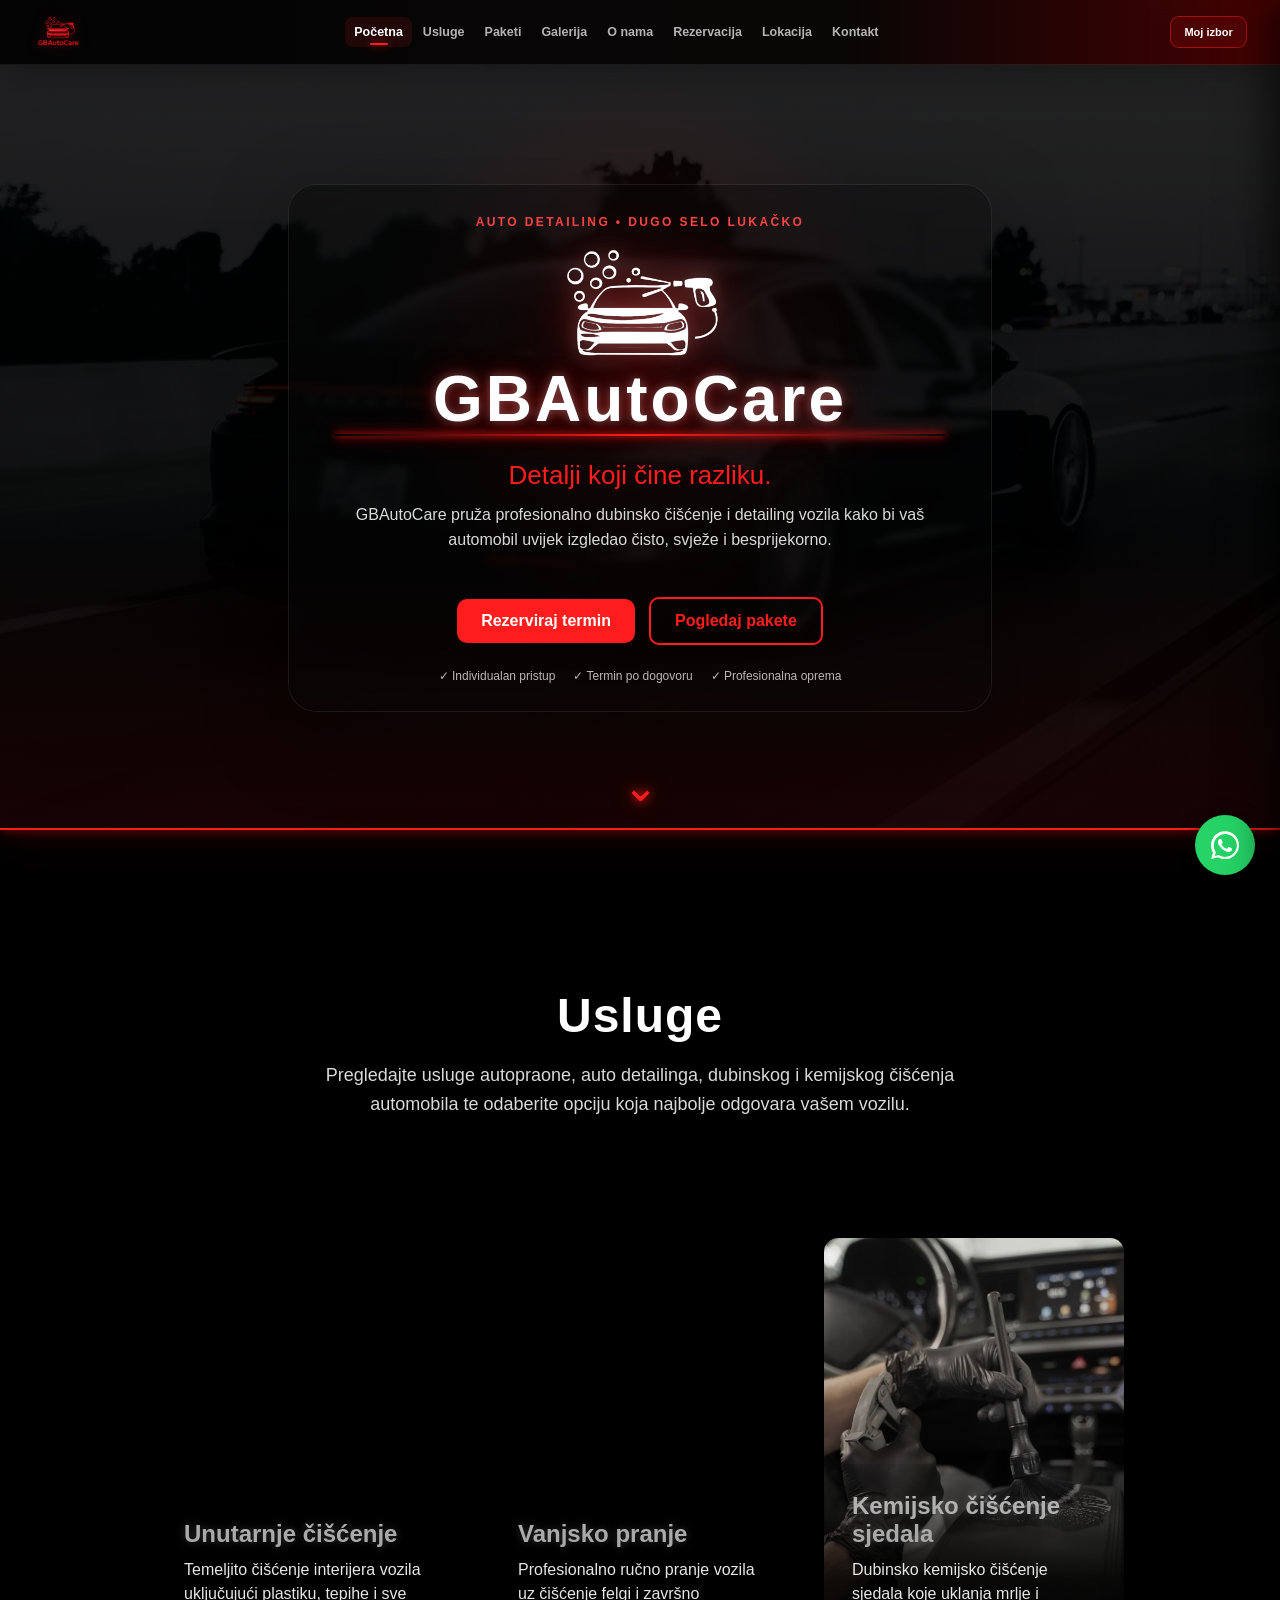
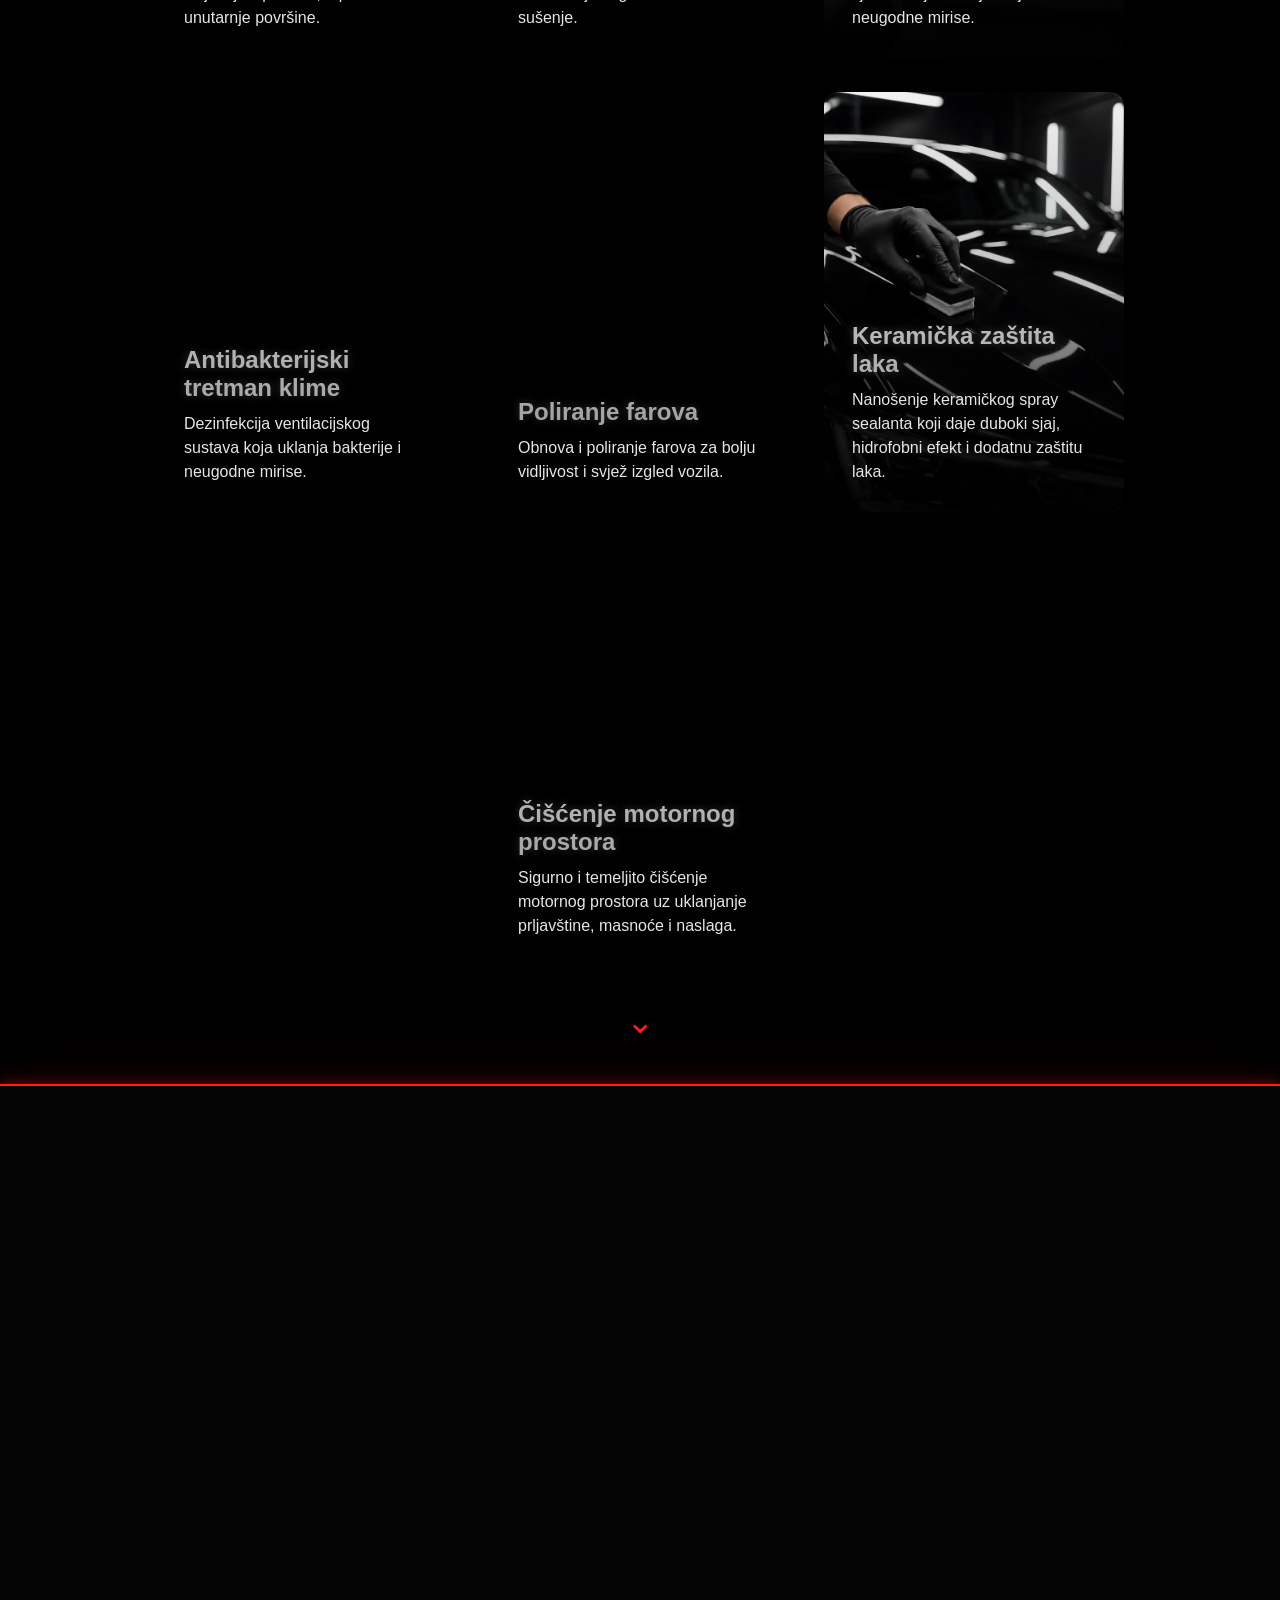
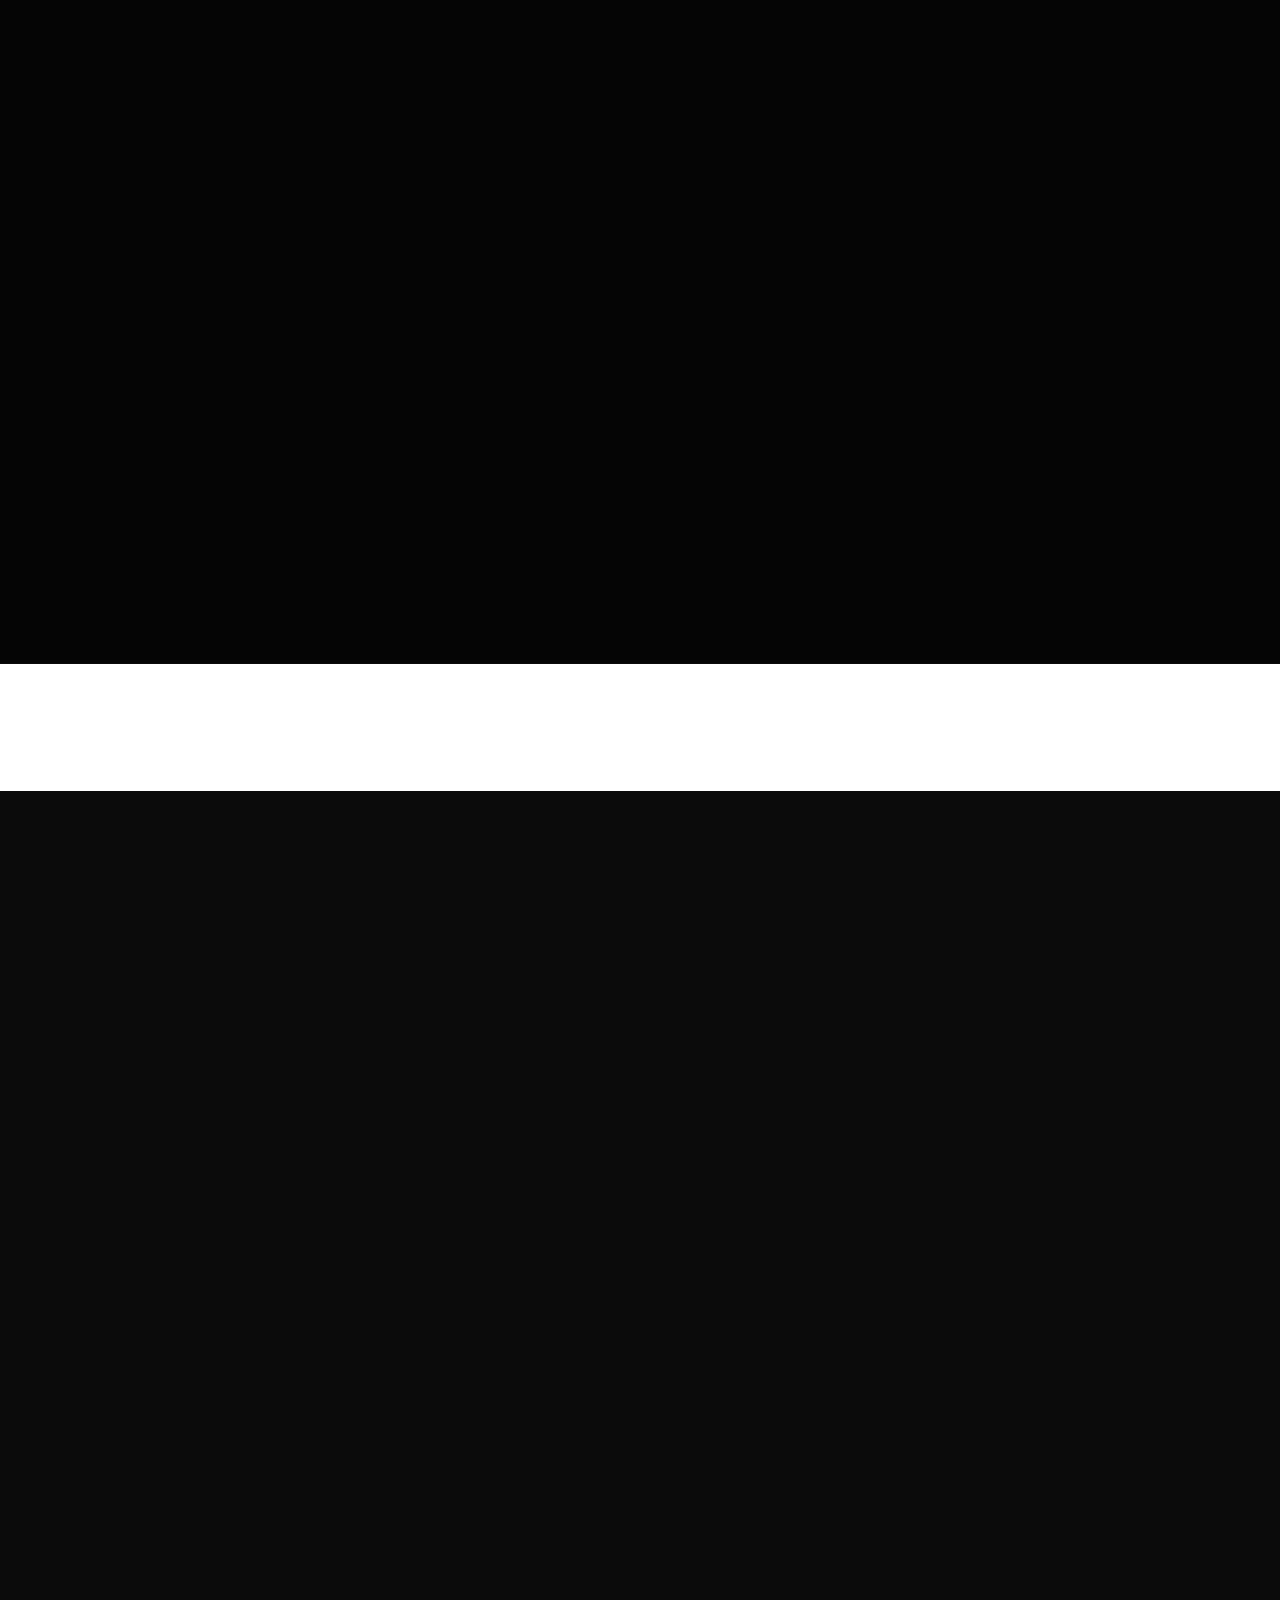
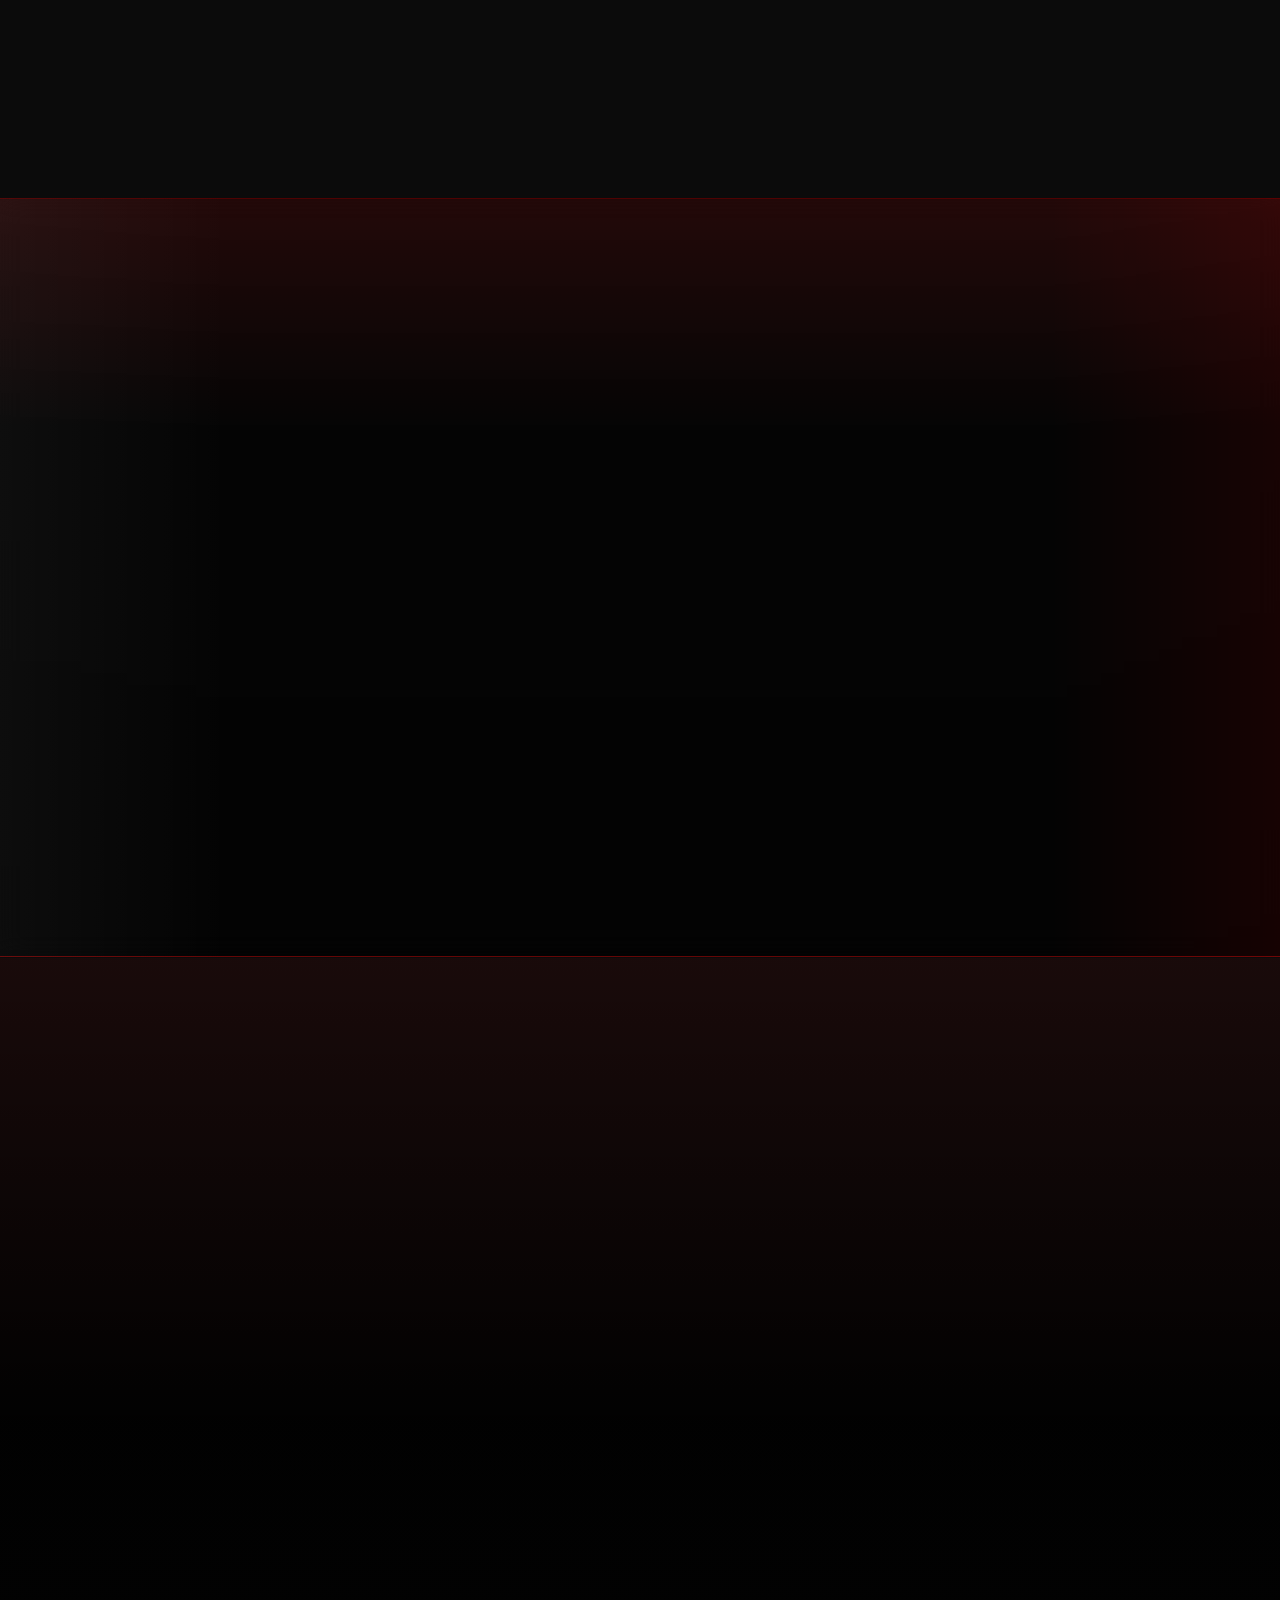
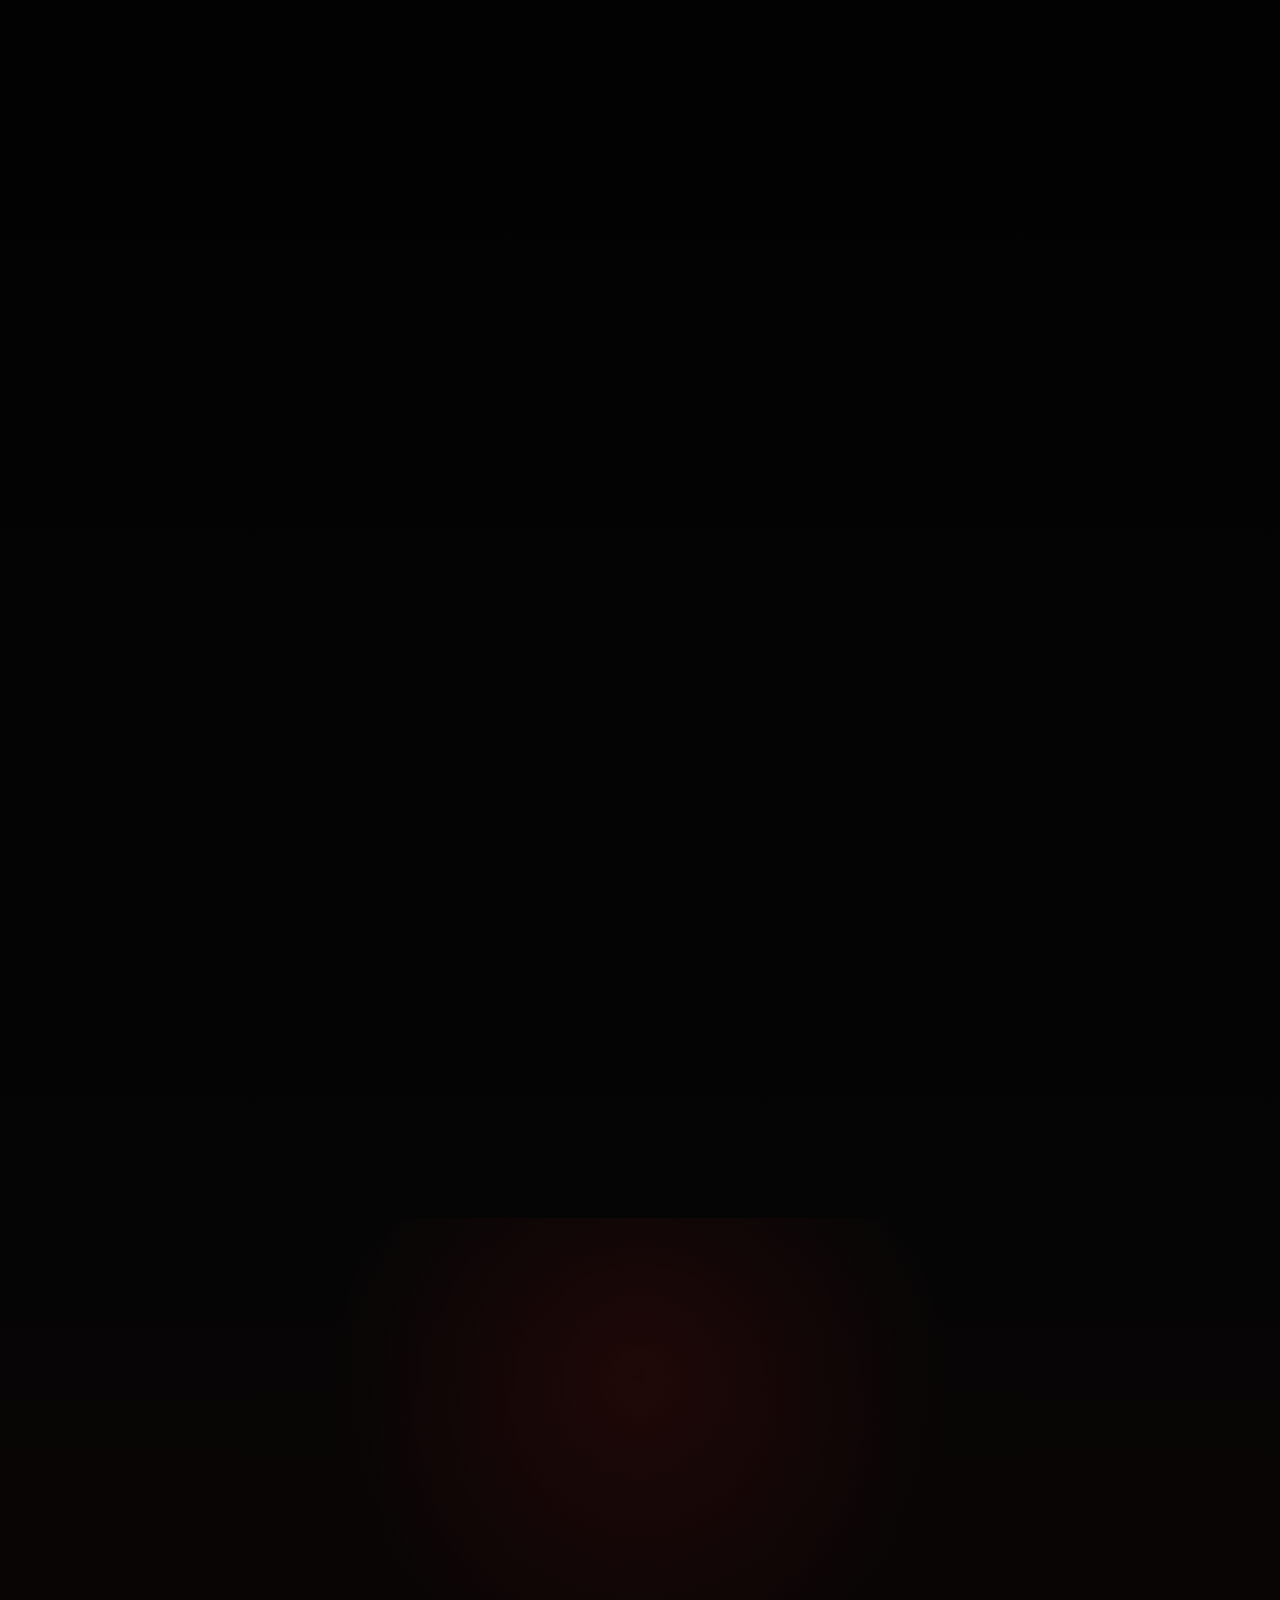
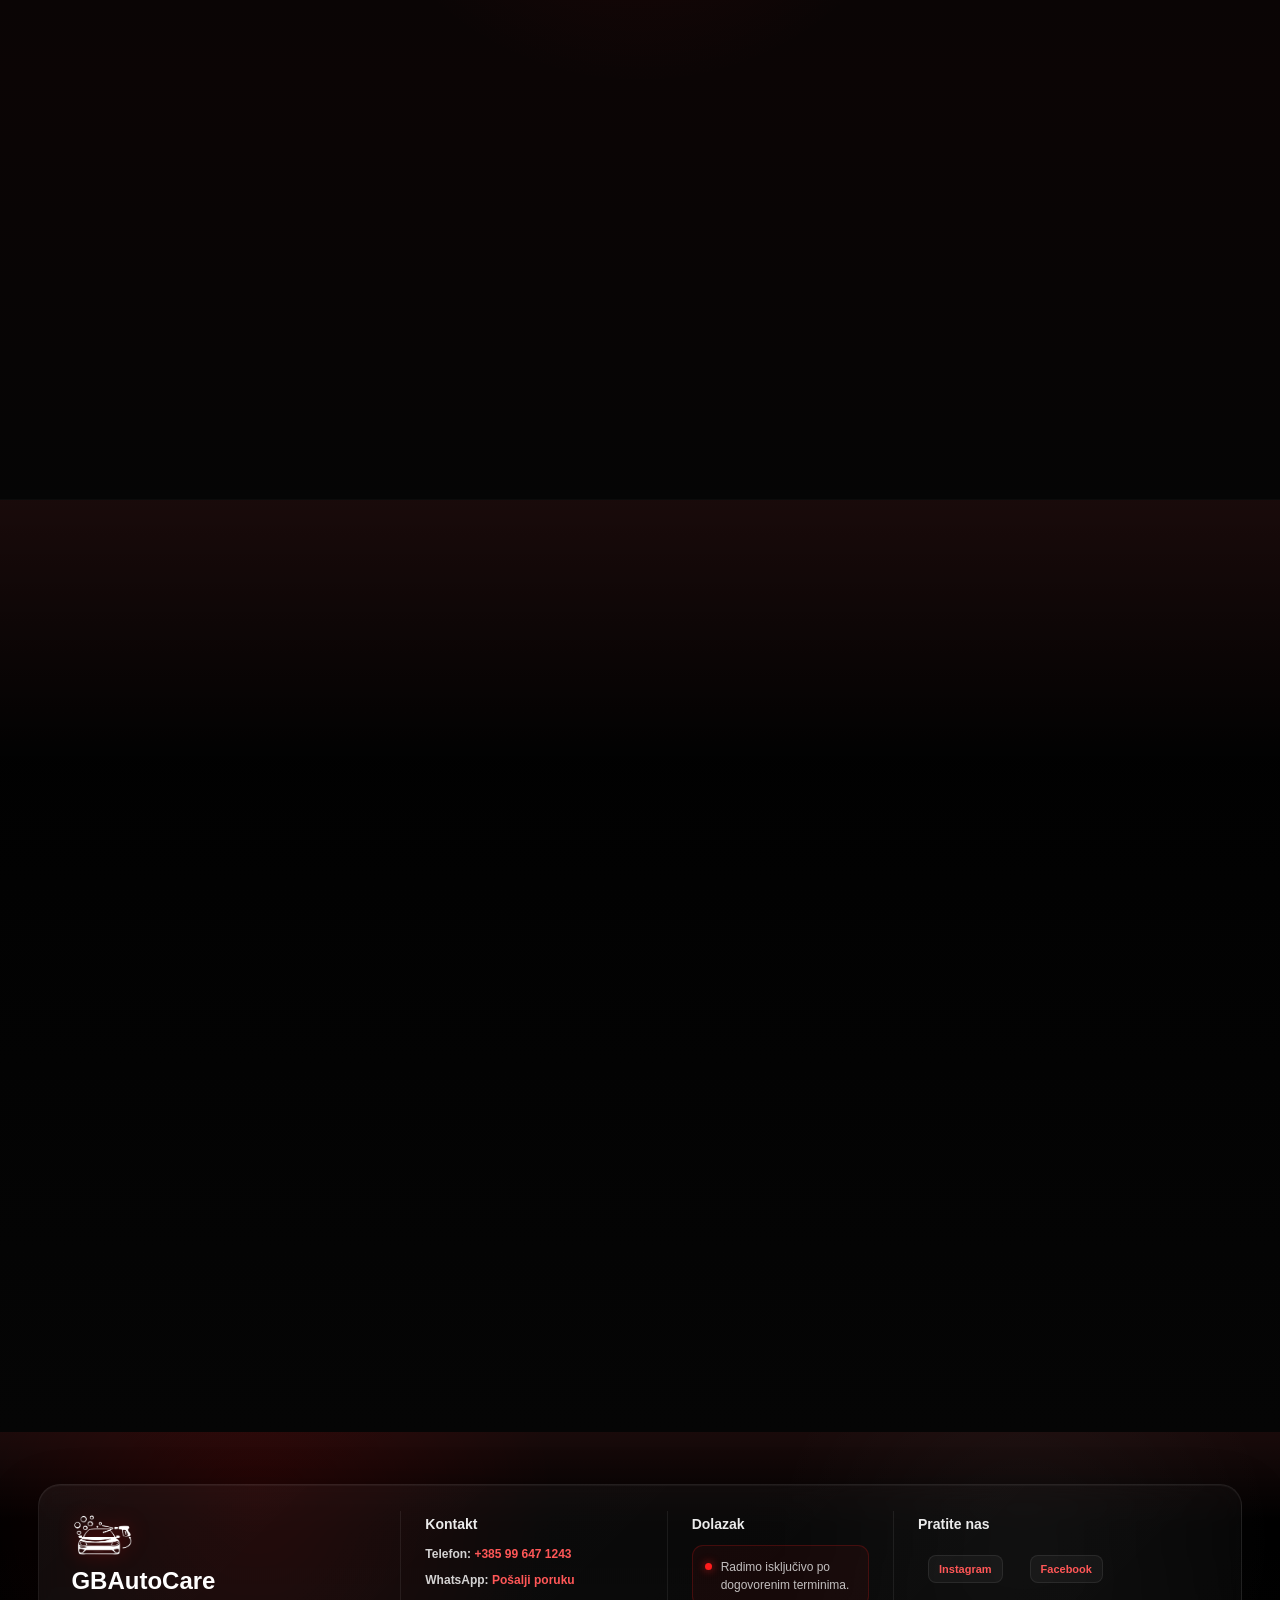
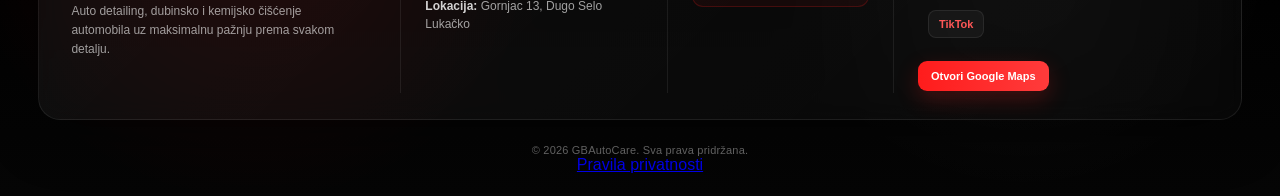
==== index.html @ 89485df5 "Add privacy notice to index.html" ====
<!DOCTYPE html>
<html lang="hr">

<head>
<meta charset="UTF-8">
<meta name="viewport" content="width=device-width, initial-scale=1.0">
<meta name="description" content="GBAutoCare pruža profesionalni auto detailing, dubinsko i kemijsko čišćenje vozila, ručno pranje i poliranje farova u Dugom Selu Lukačkom.">
<meta name="robots" content="index, follow, max-image-preview:large">

<title>Auto detailing Dugo Selo Lukačko | GBAutoCare</title>
<link rel="canonical" href="https://gbautocare.hr/">
<link rel="preconnect" href="https://cdn.jsdelivr.net" crossorigin>

<meta property="og:locale" content="hr_HR">
<meta property="og:site_name" content="GBAutoCare">
<meta property="og:title" content="Auto detailing Dugo Selo Lukačko | GBAutoCare">
<meta property="og:description" content="Profesionalni auto detailing, dubinsko i kemijsko čišćenje vozila, ručno pranje i poliranje farova u Dugom Selu Lukačkom.">
<meta property="og:image" content="https://gbautocare.hr/logo.png">
<meta property="og:image:alt" content="GBAutoCare auto detailing">
<meta property="og:url" content="https://gbautocare.hr/">
<meta property="og:type" content="website">

<meta name="twitter:card" content="summary_large_image">
<meta name="twitter:title" content="Auto detailing Dugo Selo Lukačko | GBAutoCare">
<meta name="twitter:description" content="Profesionalni auto detailing, dubinsko i kemijsko čišćenje vozila u Dugom Selu Lukačkom.">
<meta name="twitter:image" content="https://gbautocare.hr/logo.png">

<script type="application/ld+json">
{
  "@context": "https://schema.org",
  "@graph": [
    {
      "@type": "AutomotiveBusiness",
      "@id": "https://gbautocare.hr/#business",
      "name": "GBAutoCare",
      "url": "https://gbautocare.hr/",
      "logo": "https://gbautocare.hr/logo.png",
      "image": "https://gbautocare.hr/logo.png",
      "telephone": "+385996471243",
      "description": "Profesionalni auto detailing, dubinsko i kemijsko čišćenje vozila, ručno pranje i poliranje farova u Dugom Selu Lukačkom.",
      "address": {
        "@type": "PostalAddress",
        "streetAddress": "Gornjac 13",
        "addressLocality": "Dugo Selo Lukačko",
        "addressCountry": "HR"
      },
      "areaServed": "Dugo Selo Lukačko i okolica",
      "sameAs": [
        "https://web.facebook.com/profile.php?id=61585371756913",
        "https://www.tiktok.com/@gbautocare_"
      ],
      "potentialAction": {
        "@type": "ReserveAction",
        "target": "https://gbautocare.hr/#booking"
      }
    },
    {
      "@type": "FAQPage",
      "@id": "https://gbautocare.hr/#faq",
      "mainEntity": [
        {
          "@type": "Question",
          "name": "Koliko traje usluga?",
          "acceptedAnswer": {
            "@type": "Answer",
            "text": "Trajanje ovisi o odabranoj usluzi, veličini i stanju vozila. Okvirno vrijeme potvrđujemo prilikom dogovora termina."
          }
        },
        {
          "@type": "Question",
          "name": "Koliko se dugo suše sjedala nakon čišćenja?",
          "acceptedAnswer": {
            "@type": "Answer",
            "text": "Vrijeme sušenja ovisi o materijalu sjedala i vremenskim uvjetima. Prilikom preuzimanja klijent dobiva preporuku za svoje vozilo."
          }
        },
        {
          "@type": "Question",
          "name": "Trebam li pripremiti vozilo prije dolaska?",
          "acceptedAnswer": {
            "@type": "Answer",
            "text": "Dovoljno je iz vozila ukloniti osobne i vrijedne stvari."
          }
        },
        {
          "@type": "Question",
          "name": "Je li prikazana cijena konačna?",
          "acceptedAnswer": {
            "@type": "Answer",
            "text": "Cijene su okvirne. Konačna cijena dogovara se nakon pregleda vozila, ovisno o stanju, zaprljanosti i opsegu posla."
          }
        },
        {
          "@type": "Question",
          "name": "Je li potrebno unaprijed dogovoriti termin?",
          "acceptedAnswer": {
            "@type": "Answer",
            "text": "Da. Vozila se zaprimaju isključivo prema prethodno dogovorenim terminima."
          }
        }
      ]
    }
  ]
}
</script>

<link rel="stylesheet" href="style.css?v=20260830-2">

<link rel="icon" type="image/x-icon" href="favicon.ico">
<link rel="icon" type="image/png" sizes="32x32" href="favicon-32x32.png">
<link rel="icon" type="image/png" sizes="16x16" href="favicon-16x16.png">
<link rel="apple-touch-icon" sizes="180x180" href="apple-touch-icon.png">

<link rel="preload" as="image" href="logo-white.png">
<link rel="preload" as="image" href="logo.png">



</head>

<body>

<!-- NAVBAR -->

<nav aria-label="Glavna navigacija">

<div class="logo">
<img src="logo.png" alt="GBAutoCare">
</div>

<div class="menu" id="main-menu">
<a href="#home">Početna</a>
<a href="#services">Usluge</a>
<a href="#packages">Paketi</a>
<a href="#gallery">Galerija</a>
<a href="#about">O nama</a>
<a href="#booking">Rezervacija</a>
<a href="#location">Lokacija</a>
<a href="#contact">Kontakt</a>
<span id="auth-links"></span>
</div>

<a href="#" id="open-reservation" class="reservation-link">
Moj izbor
</a>

<button type="button" class="menu-toggle" aria-label="Otvori izbornik" aria-controls="main-menu" aria-expanded="false">☰</button>

</nav>

<!-- HERO -->

<div class="hero" id="home">

<div class="hero-content">

<div class="hero-kicker">AUTO DETAILING • DUGO SELO LUKAČKO</div>

<div class="hero-brand">
    <img src="logo-white.png" class="hero-logo" alt="GBAutoCare logo">
    <h1>GBAutoCare</h1>
</div>

<h2>Detalji koji čine razliku.</h2>

<p class="hero-text">
GBAutoCare pruža profesionalno dubinsko čišćenje i
detailing vozila kako bi vaš automobil uvijek izgledao
čisto, svježe i besprijekorno.
</p>

<div class="hero-actions">
<a href="#booking" class="btn">Rezerviraj termin</a>
<a href="#packages" class="btn btn-secondary">Pogledaj pakete</a>
</div>

<div class="hero-points" aria-label="Glavne prednosti">
<span>✓ Individualan pristup</span>
<span>✓ Termin po dogovoru</span>
<span>✓ Profesionalna oprema</span>
</div>

</div>
 
<a href="#services" class="scroll-arrow">⌄</a>

</div>

<!-- SERVICES -->

<section id="services">

<div class="services-header fade-in">

<h2>Usluge</h2>


<p>
Pregledajte usluge autopraone, auto detailinga, dubinskog i kemijskog čišćenja automobila te odaberite opciju koja najbolje odgovara vašem vozilu.
</p>

</div>

<div class="services">

<div class="service-card fade-in">
  <span class="service-hover">Pogledaj</span>
<div class="service-overlay">
<h3>Unutarnje čišćenje</h3>
<p>Temeljito čišćenje interijera vozila uključujući plastiku, tepihe i sve unutarnje površine.</p>
</div>
</div>

<div class="service-card fade-in">
  <span class="service-hover">Pogledaj</span>
<div class="service-overlay">
<h3>Vanjsko pranje</h3>
<p>Profesionalno ručno pranje vozila uz čišćenje felgi i završno sušenje.</p>
</div>
</div>

<div class="service-card fade-in">
  <span class="service-hover">Pogledaj</span>
<div class="service-overlay">
<h3>Kemijsko čišćenje sjedala</h3>
<p>Dubinsko kemijsko čišćenje sjedala koje uklanja mrlje i neugodne mirise.</p>
</div>
</div>

<div class="service-card fade-in">
  <span class="service-hover">Pogledaj</span>
<div class="service-overlay">
<h3>Antibakterijski tretman klime</h3>
<p>Dezinfekcija ventilacijskog sustava koja uklanja bakterije i neugodne mirise.</p>
</div>
</div>

<div class="service-card fade-in">
  <span class="service-hover">Pogledaj</span>
<div class="service-overlay">
<h3>Poliranje farova</h3>
<p>Obnova i poliranje farova za bolju vidljivost i svjež izgled vozila.</p>
</div>
</div>

<div class="service-card fade-in">
  <span class="service-hover">Pogledaj</span>
<div class="service-overlay">
<h3>Keramička zaštita laka</h3>
<p>Nanošenje keramičkog spray sealanta koji daje duboki sjaj, hidrofobni efekt i dodatnu zaštitu laka.</p>
</div>
</div>

<div class="service-card fade-in">
  <span class="service-hover">Pogledaj</span>
<div class="service-overlay">
<h3>Čišćenje motornog prostora</h3>
<p>Sigurno i temeljito čišćenje motornog prostora uz uklanjanje prljavštine, masnoće i naslaga.</p>
</div>
</div>

</div>

<a href="#packages" class="scroll-arrow">⌄</a>

<div class="bottom-glow"></div>

</section>

<!-- ! PACKAGES -->

<section id="packages">

<div class="packages-header">
<h2>Detailing Paketi</h2>
<p>Odaberite paket koji najbolje odgovara vašem vozilu.</p>
</div>

<div class="packages">

<!-- BRONZE -->
<div class="package-card bronze" data-package="bronze">

<div class="best-offer">
🔥 Najbolja ponuda
</div>

<div class="package-icon">
<i class="fa-solid fa-circle"></i>
</div>

<h3>Bronze</h3>

<ul class="package-highlights">
<li>Ručno vanjsko pranje</li>
<li>Usisavanje unutrašnjosti</li>
<li>Čišćenje stakala i površina</li>
</ul>

<div class="package-price-box">
<span class="price-label">CIJENA</span>
<div class="package-price">30€ – 50€</div>
</div>

<p class="package-more bronze-info">
Klikni za više informacija o sadržaju paketa
</p>

<button class="package-btn bronze-btn">
Izaberi paket
</button>

</div>


<!-- DIAMOND -->
<div class="package-card diamond" data-package="diamond">

<div class="package-icon">
<i class="fa-solid fa-gem"></i>
</div>

<h3>Diamond</h3>

<ul class="package-highlights">
<li>Kemijsko čišćenje interijera</li>
<li>Uklanjanje tvrdokornih mrlja</li>
<li>Antibakterijski tretman klime</li>
</ul>

<div class="package-price-box">
<span class="price-label">CIJENA</span>
<div class="package-price">120€ – 300€</div>
</div>

<p class="package-more diamond-info">
Klikni za više informacija o sadržaju paketa
</p>

<button class="package-btn diamond-btn">
Izaberi paket
</button>

</div>


<!-- GOLD -->
<div class="package-card gold" data-package="gold">

<div class="package-icon">
<i class="fa-solid fa-crown"></i>
</div>

<h3>Gold</h3>

<ul class="package-highlights">
<li>Kemijsko čišćenje sjedala</li>
<li>Detaljno usisavanje cijele unutrašnjosti</li>
<li>Detaljno ručno pranje vozila</li>
</ul>

<div class="package-price-box">
<span class="price-label">CIJENA</span>
<div class="package-price">80€ – 100€</div>
</div>

<p class="package-more gold-info">
Klikni za više informacija o sadržaju paketa
</p>

<button class="package-btn gold-btn">
Izaberi paket
</button>

</div>

</div>
<a href="#gallery" class="scroll-arrow">⌄</a>
<div class="packages-divider"></div>




</section>

<section class="brands-section">
  <div class="brands-strip">
    <div class="brands-track">
      <img src="brands/karcher.webp" loading="lazy" decoding="async" alt="Karcher">
      <img src="brands/sonax.webp" loading="lazy" decoding="async" alt="Sonax">
      <img src="brands/deturner.webp" loading="lazy" decoding="async" alt="Deturner">
      <img src="brands/koch.webp" loading="lazy" decoding="async" alt="Koch">

      <img src="brands/karcher.webp" loading="lazy" decoding="async" alt="Karcher">
      <img src="brands/sonax.webp" loading="lazy" decoding="async" alt="Sonax">
      <img src="brands/deturner.webp" loading="lazy" decoding="async" alt="Deturner">
      <img src="brands/koch.webp" loading="lazy" decoding="async" alt="Koch">
    </div>
  </div>
</section>

<!-- GALLERY -->
<section id="gallery">
    <h2 class="section-title">Galerija radova</h2>

    <div class="carousel-wrapper">
        <button class="nav prev" aria-label="Prethodna slika">&#10094;</button>
        <div class="carousel" id="carousel"></div>
        <button class="nav next" aria-label="Sljedeća slika">&#10095;</button>
    </div>
<div class="gallery-divider"></div>
    <h2 class="section-title">Prije i poslije</h2>

    <div class="compare">
        <button class="compare-nav prev" aria-label="Prethodna usporedba">&#10094;</button>

        <div class="compare-wrapper">
            <div class="compare-bg"></div>

           <img class="compare-base" src="kia-after.webp" alt="Poslije čišćenja" loading="lazy" decoding="async">

            <div class="compare-overlay">
               <img class="compare-top" src="kia-before.webp" alt="Prije čišćenja" loading="lazy" decoding="async">
            </div>

            <div class="compare-divider"></div>

            <div class="compare-handle">
                <span class="arrow-left"></span>
                <span class="arrow-right"></span>
            </div>

            <input type="range" class="compare-slider" min="0" max="100" value="50">
        </div>

        <button class="compare-nav next" aria-label="Sljedeća usporedba">&#10095;</button>
    </div>
<div class="gallery-divider"></div>
    <h2 class="section-title">Društvene mreže</h2>

<div class="social-grid">

    <!-- Instagram -->
    <div class="social-item">
        <a href="https://www.instagram.com/reel/DPbhi6Jj8Gg/" target="_blank" class="social-card instagram">
            <div class="social-top">
                <img src="https://cdn.jsdelivr.net/gh/simple-icons/simple-icons/icons/instagram.svg" alt="Instagram logo">
                <span>Instagram</span>
            </div>

            <div class="social-media">
                <img src="objave/instagram-post.webp" alt="Instagram objava" loading="lazy" decoding="async">
            </div>

            <div class="social-desc">
                Pogledajte najnovije radove, detalje interijera i rezultate čišćenja.
            </div>
        </a>
    </div>

    <!-- TikTok -->
    <div class="social-item">
        <div class="social-card tiktok video-card" onclick="window.open('https://www.tiktok.com/@gbautocare_', '_blank')">
            <div class="social-top">
                <img src="https://cdn.jsdelivr.net/gh/simple-icons/simple-icons/icons/tiktok.svg" alt="TikTok logo">
                <span>TikTok</span>
            </div>

<div class="video-wrapper poster-only">
    <img src="objave/tiktok-poster.webp" alt="TikTok objava" loading="lazy" decoding="async">
</div>

            <div class="social-desc">
                Kratki video isječci procesa detailinga i transformacija prije i poslije.
            </div>
        </div>
    </div>

    <!-- Facebook -->
    <div class="social-item">
        <a href="https://web.facebook.com/profile.php?id=61585371756913" target="_blank" class="social-card facebook">
            <div class="social-top">
                <img src="https://cdn.jsdelivr.net/gh/simple-icons/simple-icons/icons/facebook.svg" alt="Facebook logo">
                <span>Facebook</span>
            </div>

            <div class="social-media">
                <img src="objave/facebook-post.webp" alt="Facebook objava" loading="lazy" decoding="async">
            </div>

            <div class="social-desc">
                Pratite novosti, objave radova i informacije o rezervacijama.
            </div>
        </a>
    </div>

</div>
   <div class="gallery-end">
        <div class="gallery-end-content">
            <h3>Još rezultata i transformacija</h3>
            <p>Još više transformacija i detalja možete pronaći na našim društvenim mrežama.</p>
            <a href="galerija.html" class="gallery-page-link">Pogledaj cijelu galeriju</a>
        </div>
    </div>


    <a href="#about" class="scroll-arrow">⌄</a>
    <div class="gallery-bottom-glow"></div>

    </section>
  

<!-- ABOUT -->

<section id="about">
    <div class="about-bg-glow"></div>

    <div class="about-container">
        <div class="about-badge">O nama</div>

        <h2>Više od čišćenja – posvećenost svakom detalju</h2>

        <p class="about-lead">
            GBAutoCare nastao je iz ljubavi prema automobilima i zadovoljstva koje donosi prava transformacija vozila.
        </p>

        <div class="about-content about-content-short">
            <p>
                Sve je počelo čišćenjem vlastitog i tatinog automobila, a ubrzo su došla vozila prijatelja i prvi ozbiljniji radovi. Uz pomoć kolege iz Pip Detailing Studia te stalno ulaganje u opremu, kemiju i znanje, ljubav prema detailingu prerasla je u registrirani obrt.
            </p>

            <p>
                Svakom vozilu pristupam individualno, bez žurbe i prečaca — kao da je moje vlastito. Cilj nije samo očistiti automobil, nego vlasniku vratiti onaj poseban osjećaj kada ponovno sjedne u vozilo koje izgleda svježe, uredno i gotovo kao novo.
            </p>
        </div>

        <button type="button" class="about-story-button" id="open-about-story">Pročitaj cijelu priču</button>

        <div class="about-stats">
            <div class="about-stat">
                <span>1+</span>
                <small>godina u detailingu</small>
            </div>

            <div class="about-stat">
                <span>29.12.2025.</span>
                <small>otvoren obrt</small>
            </div>

            <div class="about-stat">
                <span>100%</span>
                <small>fokus na kvalitetu</small>
            </div>
        </div>
    </div>

    <a href="#booking" class="scroll-arrow">⌄</a>
    <div class="about-bottom-glow"></div>
</section>

<div class="about-story-modal" id="about-story" role="dialog" aria-modal="true" aria-hidden="true" aria-labelledby="about-story-title">
    <button type="button" class="about-story-backdrop" aria-label="Zatvori priču"></button>
    <div class="about-story-dialog">
        <button type="button" class="about-story-close" aria-label="Zatvori">×</button>
        <div class="about-badge">Moja priča</div>
        <h2 id="about-story-title">Od ljubavi prema automobilima do GBAutoCare obrta</h2>

        <p>Sve je počelo jednostavno, čišćenjem vlastitog i tatinog auta, a ubrzo se to pretvorilo u druženja s prijateljima gdje sam počeo raditi i na njihovim vozilima. Kroz to sam shvatio da me ovaj posao stvarno ispunjava i da u njemu postoji nešto više od samog čišćenja — pažnja, trud, detalj i osjećaj zadovoljstva kada vidiš konačan rezultat.</p>

        <p>Veliku ulogu u mom razvoju imao je kolega iz Pip Detailing Studia koji me dodatno uveo u svijet detailinga i pokazao koliko znanja, discipline i posvećenosti stoji iza pravog rezultata. Od tada kontinuirano ulažem u opremu, kemiju, alate i znanje kako bi svaki sljedeći automobil bio odrađen još bolje.</p>

        <p>Danas je GBAutoCare registrirani obrt, ali pristup je ostao jednako osoban: <span class="about-highlight">svaki automobil radim kao da je moj vlastiti.</span> Ne tražim prečace i ne radim površno. Bez obzira radi li se o automobilu veće vrijednosti ili starijem vozilu koje vlasniku znači jednako puno, svaki auto dobiva jednaku pažnju.</p>

        <p>Najveće zadovoljstvo mi je kada klijent nakon termina kaže: <span class="about-quote">„Ovo više nije moj auto.”</span> ili <span class="about-quote">„Šteta mi je uopće sjesti u njega.”</span> Takvi trenuci potvrđuju mi da radim ono što volim i da to radim kako treba.</p>

        <p>Moj cilj nije samo očistiti vozilo, nego vratiti onaj poseban osjećaj kada ponovno sjedneš u automobil i imaš dojam kao da je nov. Najvažniji su mi kvaliteta, povjerenje i zadovoljstvo klijenta — jer posao za mene nije završen dok i sam nisam zadovoljan rezultatom.</p>

        <a href="#booking" class="about-story-cta">Rezerviraj termin</a>
    </div>
</div>

<!-- BOOKING -->

<section id="booking">
    <div class="booking-container">

        <div class="booking-header fade-in">
            <div class="about-badge">Rezervacija</div>
            <h2>Rezerviraj svoj termin</h2>
            <p>
                Ispunite obrazac, odaberite željeni termin i pošaljite upit.
                Vaš odabrani paket ili usluge iz sekcije <strong>Moj izbor</strong> automatski će se prikazati ispod.
            </p>
        </div>

        <div class="booking-grid">

            <!-- LEFT -->
            <div class="booking-info fade-in">
                <h3>Kako funkcionira?</h3>

                <div class="booking-steps">
                    <div class="booking-step">
                        <span>01</span>
                        <div>
                            <strong>Odaberite usluge</strong>
                            <p>Izaberite paket ili pojedinačne usluge koje želite.</p>
                        </div>
                    </div>

                    <div class="booking-step">
                        <span>02</span>
                        <div>
                            <strong>Upišite podatke</strong>
                            <p>Dodajte podatke o vozilu i odaberite željeni termin.</p>
                        </div>
                    </div>

                    <div class="booking-step">
                        <span>03</span>
                        <div>
                            <strong>Pošaljite upit</strong>
                            <p>Javit ćemo vam se za konačnu potvrdu rezervacije.</p>
                        </div>
                    </div>
                </div>

                <div class="booking-contact-box">
                    <h4>Kontakt</h4>
                    <div class="booking-contact-row">
                        <span aria-hidden="true">☎</span>
                        <div><small>Telefon</small><a href="tel:+385996471243">+385 99 647 1243</a></div>
                    </div>
                    <div class="booking-contact-row">
                        <span aria-hidden="true">◉</span>
                        <div><small>WhatsApp</small><a href="https://wa.me/385996471243" target="_blank" rel="noopener">Brzi dogovor porukom</a></div>
                    </div>
                    <div class="booking-contact-row">
                        <span aria-hidden="true">◷</span>
                        <div><small>Radno vrijeme</small><p>Po dogovorenim terminima</p></div>
                    </div>
                </div>
            </div>

            <!-- RIGHT -->
            <div class="booking-form-wrap fade-in">
                <div class="booking-form-heading">
                    <span>Upit za termin</span>
                    <h3>Podaci za rezervaciju</h3>
                    <p>Polja označena zvjezdicom potrebno je ispuniti.</p>
                </div>

                <form id="booking-form" class="booking-form">

                    <div class="form-row">
                        <div class="form-group">
                            <label for="fullName">Ime i prezime <span aria-hidden="true">*</span></label>
                            <input type="text" id="fullName" name="fullName" placeholder="Upišite ime i prezime" required>
                        </div>

                        <div class="form-group">
                            <label for="phone">Broj telefona <span aria-hidden="true">*</span></label>
                            <input type="tel" id="phone" name="phone" placeholder="+385..." pattern="[\+0-9\s\-]+" title="Dozvoljeni su samo brojevi, razmaci i znak plus" required>
                        </div>
                    </div>


<div class="form-group" id="saved-cars-wrap" style="display:none;">
    <label for="savedCarSelect">Odaberi spremljeni automobil</label>
    <select id="savedCarSelect" name="savedCarSelect">
        <option value="">Ručno upiši vozilo</option>
    </select>
</div>

<div class="form-row">
    <div class="form-group">
        <label for="vehicle">Vozilo</label>
        <input type="text" id="vehicle" name="vehicle" placeholder="Npr. Audi A4 2018">
    </div>

    <div class="form-group">
        <label for="vehicleType">Veličina vozila</label>
        <select id="vehicleType" name="vehicleType">
            <option value="">Odaberite</option>
            <option>Malo vozilo</option>
            <option>Srednje vozilo</option>
            <option>Veliko vozilo / SUV</option>
            <option>Kombi</option>
        </select>
    </div>
</div>

                    <div class="form-row booking-time-row">
                        <div class="form-group">
                            <label for="bookingDate">Željeni datum <span aria-hidden="true">*</span></label>
                            <div class="booking-date-field">
                                <input type="date" id="bookingDate" name="bookingDate" lang="hr" required>
                                <span id="booking-date-display" aria-hidden="true">Odaberite datum</span>
                                <span class="booking-date-icon" aria-hidden="true">▦</span>
                            </div>
                        </div>

                        <div class="form-group">
                            <label for="bookingTime">Željeno vrijeme <span aria-hidden="true">*</span></label>
                            <input type="text" id="bookingTime" name="bookingTime" placeholder="HH:mm" maxlength="5" required>
                        </div>
                    </div>

                   <div class="form-group">
    <label for="contactMethod">Način kontakta</label>
    <select id="contactMethod" name="contactMethod">
        <option value="WhatsApp">WhatsApp</option>
        <option value="Messenger">Facebook Messenger</option>
        <option value="Poziv">Poziv</option>
        <option value="SMS">SMS</option>
    </select>
</div>
                    <div class="booking-summary">
                        <div class="booking-summary-head">
                            <h3>Vaš odabir</h3>
                            <button type="button" id="booking-open-selection">Odaberi usluge</button>
                        </div>

                        <ul id="booking-selected-services">
                            <li>Niste još odabrali paket ili usluge.</li>
                        </ul>
                    </div>

                    <div class="form-group">
                        <label for="bookingNote">Dodatna napomena</label>
                        <textarea id="bookingNote" name="bookingNote" placeholder="Npr. jače zaprljana sjedala, mrlje, dlake kućnih ljubimaca, dječje sjedalice..."></textarea>
                    </div>

                    <div class="price-note">
                        <strong>Napomena o cijenama</strong>
                        <p>
                            Cijene su okvirne i informativne. Konačna cijena određuje se nakon pregleda vozila,
                            ovisno o stanju, zaprljanosti i opsegu posla.
                        </p>
                        <p class="highlight">
                            Točnu cijenu dogovarate direktno s vlasnikom prije termina.
                        </p>
                    </div>

                    <p class="booking-privacy-note">
                        Podatke iz obrasca koristimo samo za obradu vašeg upita i dogovor termina.
                        Više informacija pročitajte u <a href="privatnost.html" target="_blank" rel="noopener">Pravilima privatnosti</a>.
                    </p>

                    <button type="submit" class="booking-submit">
                        <span>Pošalji upit za rezervaciju</span>
                        <span class="booking-submit-arrow" aria-hidden="true">→</span>
                    </button>

                    <div id="booking-submit-status" class="booking-submit-status" role="status" aria-live="polite" hidden>
                        <span class="booking-submit-status-icon" aria-hidden="true">✓</span>
                        <div>
                            <strong id="booking-submit-status-title"></strong>
                            <p id="booking-submit-status-text"></p>
                        </div>
                    </div>

                    <p class="booking-confirmation-note">
                        Slanje upita ne potvrđuje automatski termin. Javit ćemo vam se za konačnu potvrdu.
                    </p>

                </form>
            </div>

        </div>
    </div>

    <a href="#faq" class="scroll-arrow" aria-label="Idi na česta pitanja">⌄</a>
    <div class="section-bottom-glow"></div>
</section>

<section id="faq" class="faq-section">
    <div class="faq-container">
        <div class="faq-header fade-in">
            <div class="about-badge">Česta pitanja</div>
            <h2>Sve što trebate znati prije termina</h2>
            <p>Kratki odgovori na pitanja koja najčešće dobijemo prije dolaska vozila.</p>
        </div>

        <div class="faq-list fade-in">
            <details class="faq-item">
                <summary>Koliko traje usluga?</summary>
                <p>Trajanje ovisi o odabranoj usluzi, veličini i stanju vozila. Okvirno vrijeme potvrdit ćemo prilikom dogovora termina.</p>
            </details>

            <details class="faq-item">
                <summary>Koliko se dugo suše sjedala nakon čišćenja?</summary>
                <p>Vrijeme sušenja ovisi o materijalu sjedala i vremenskim uvjetima. Prilikom preuzimanja dobit ćete jasnu preporuku za svoje vozilo.</p>
            </details>

            <details class="faq-item">
                <summary>Trebam li pripremiti vozilo prije dolaska?</summary>
                <p>Dovoljno je iz vozila ukloniti osobne i vrijedne stvari. Za sve ostalo pobrinut ćemo se mi.</p>
            </details>

            <details class="faq-item">
                <summary>Je li prikazana cijena konačna?</summary>
                <p>Cijene su okvirne. Konačnu cijenu dogovaramo nakon pregleda vozila, ovisno o njegovu stanju, zaprljanosti i opsegu posla.</p>
            </details>

            <details class="faq-item">
                <summary>Je li potrebno unaprijed dogovoriti termin?</summary>
                <p>Da. Vozila zaprimamo isključivo prema prethodno dogovorenim terminima kako bismo svakom vozilu mogli posvetiti dovoljno vremena.</p>
            </details>
        </div>

        <div class="faq-contact fade-in">
            <p>Niste pronašli odgovor?</p>
            <a href="https://wa.me/385996471243?text=Pozdrav%2C%20imam%20pitanje%20vezano%20uz%20va%C5%A1e%20usluge." target="_blank" rel="noopener" class="btn">Pošaljite upit na WhatsApp</a>
        </div>
    </div>

    <a href="#location" class="scroll-arrow" aria-label="Idi na lokaciju">⌄</a>
    <div class="section-bottom-glow"></div>
</section>


<section id="location">
    <div class="location-container">
        <div class="location-header fade-in">
            <div class="about-badge">Lokacija</div>
            <h2>Gdje se nalazimo</h2>
            <p>
                GBAutoCare se nalazi na adresi <strong>Gornjac 13, Dugo Selo Lukačko</strong>.
                Vozila zaprimamo isključivo po prethodno dogovorenim terminima.
            </p>
        </div>

        <div class="location-grid fade-in">
            <div class="location-info">
                <div class="location-card location-address-card">
                    <span class="location-card-label">Adresa</span>
                    <h3>Gornjac 13</h3>
                    <p>Dugo Selo Lukačko, Hrvatska</p>
                </div>

                <div class="location-card">
                    <span class="location-card-label">Brzi kontakt</span>
                    <h3>Kontaktirajte nas</h3>
                    <p>Telefon: <a href="tel:+385996471243">+385 99 647 1243</a></p>
                    <p>WhatsApp: <a href="https://wa.me/385996471243" target="_blank" rel="noopener">Pošalji poruku</a></p>
                </div>

                <div class="location-card location-appointment-card">
                    <span class="location-card-label">Prije dolaska</span>
                    <h3>Termin je potrebno dogovoriti</h3>
                    <p>
                        Javite nam se prije dolaska kako bismo potvrdili termin i zaprimanje vozila.
                    </p>
                </div>

                <div class="location-actions">
                    <a href="https://maps.app.goo.gl/fMzv8CV4b95hqhnP9" target="_blank" rel="noopener" class="btn">
                        Otvori GBAutoCare na kartama
                    </a>
                </div>
            </div>

            <div class="location-map">
              <div class="location-map-label">
                <strong>GBAutoCare</strong>
                <span>Dugo Selo Lukačko</span>
              </div>
              <iframe
    src="https://www.google.com/maps/embed?pb=!1m18!1m12!1m3!1d2777.6036791795314!2d17.442000577418156!3d45.87923820564951!2m3!1f0!2f0!3f0!3m2!1i1024!2i768!4f13.1!3m3!1m2!1s0x2b36574d30056329%3A0x213892f2cdcc1003!2sGBAutoCare!5e0!3m2!1shr!2shr!4v1776450580798!5m2!1shr!2shr"
    width="100%"
    height="100%"
    style="border:0;"
    allowfullscreen=""
    loading="lazy"
    referrerpolicy="no-referrer-when-downgrade"
    title="GBAutoCare lokacija na Google kartama">
</iframe>
            </div>
        </div>
    </div>

    <div class="section-bottom-glow"></div>
</section>



<!-- FOOTER -->


<footer id="contact" class="site-footer">

  <div class="footer-container">

    <div class="footer-top">
      <div class="footer-brand">
        <img src="logo-white.png" alt="GBAutoCare logo" class="footer-logo">
        <h2>GBAutoCare</h2>
        <p>
          Auto detailing, dubinsko i kemijsko čišćenje automobila uz maksimalnu pažnju prema svakom detalju.
        </p>
      </div>

      <div class="footer-column">
        <h3>Kontakt</h3>
        <p><strong>Telefon:</strong> <a href="tel:+385996471243">+385 99 647 1243</a></p>
        <p><strong>WhatsApp:</strong> <a href="https://wa.me/385996471243" target="_blank" rel="noopener">Pošalji poruku</a></p>
        <p><strong>Lokacija:</strong> Gornjac 13, Dugo Selo Lukačko</p>
      </div>

      <div class="footer-column footer-appointment">
        <h3>Dolazak</h3>
        <p><span aria-hidden="true"></span>Radimo isključivo po dogovorenim terminima.</p>
      </div>

      <div class="footer-column">
        <h3>Pratite nas</h3>
        <div class="socials">
          <a href="https://www.instagram.com/reel/DPbhi6Jj8Gg/" target="_blank" rel="noopener">Instagram</a>
          <a href="https://web.facebook.com/profile.php?id=61585371756913" target="_blank" rel="noopener">Facebook</a>
          <a href="https://www.tiktok.com/@gbautocare_" target="_blank" rel="noopener">TikTok</a>
        </div>

        <a href="https://maps.app.goo.gl/fMzv8CV4b95hqhnP9" target="_blank" rel="noopener" class="footer-map-btn">
          Otvori Google Maps
        </a>
      </div>
    </div>

    <div class="footer-bottom">
      <p>© 2026 GBAutoCare. Sva prava pridržana.</p>
      <a href="privatnost.html">Pravila privatnosti</a>
    </div>

  </div>

</footer>

<a href="https://wa.me/385996471243" class="whatsapp-float" target="_blank">

<svg viewBox="0 0 32 32" width="28" height="28" fill="white">
<path d="M16 .396C7.164.396 0 7.56 0 16.396c0 2.89.757 5.71 2.193 8.188L.178 32l7.622-1.997a15.94 15.94 0 0 0 8.2 2.248c8.836 0 16-7.164 16-16S24.836.396 16 .396zm0 29.185a13.1 13.1 0 0 1-6.672-1.83l-.477-.283-4.523 1.186 1.207-4.41-.31-.452a13.11 13.11 0 0 1-2.023-7.096c0-7.252 5.9-13.152 13.152-13.152s13.152 5.9 13.152 13.152S23.252 29.58 16 29.58zm7.27-9.89c-.397-.199-2.348-1.159-2.712-1.29-.364-.133-.63-.199-.897.199-.265.397-1.03 1.29-1.263 1.554-.232.265-.464.298-.861.099-.397-.199-1.678-.618-3.195-1.972-1.18-1.054-1.977-2.354-2.21-2.751-.232-.397-.025-.611.174-.809.178-.177.397-.463.596-.695.199-.232.265-.397.397-.662.132-.265.066-.497-.033-.695-.099-.199-.897-2.164-1.23-2.96-.324-.777-.653-.671-.897-.683l-.762-.014c-.265 0-.695.099-1.06.497s-1.392 1.36-1.392 3.316 1.426 3.848 1.625 4.113c.199.265 2.807 4.288 6.803 6.01.95.41 1.69.655 2.268.839.952.303 1.818.26 2.503.158.764-.114 2.348-.959 2.678-1.885.331-.926.331-1.72.232-1.885-.099-.166-.364-.265-.761-.463z"/>
</svg>

</a>
<!-- POPUP UNUTARNJE ČIŠĆENJE -->

<div class="popup" id="interiorPopup">
<div class="popup-content">

<span class="close-popup">&times;</span>

<div class="popup-nav single-next">
<span class="popup-arrow next" data-next="exteriorPopup">❯</span>
</div>

<h2>Unutarnje čišćenje</h2>

<p class="popup-desc">
Odaberite opciju unutarnjeg čišćenja vozila.
</p>

<div class="popup-options">

<label class="popup-option">
<input type="radio" name="interior">
<strong>Osnovno usisavanje (10€)</strong>
<small>Usisavanje sjedala, tepiha i prtljažnika</small>
</label>

<label class="popup-option">
<input type="radio" name="interior">
<strong>Usisavanje + čišćenje površina (15€)</strong>
<small>Usisavanje interijera i čišćenje plastike / kože / tekstila</small>
</label>

<label class="popup-option popular">

<span class="popular-badge">Najpopularnije</span>

<input type="radio" name="interior" checked>

<strong>Kompletno unutarnje čišćenje (20€)</strong>

<small>
Usisavanje, čišćenje svih površina, pranje unutarnjih stakala
i zaštita plastike ili kože ovisno o interijeru vozila
</small>

</label>

</div>

<a href="#" class="popup-btn">izaberi</a>

</div>
</div>



<!-- POPUP VANJSKO PRANJE -->

<div class="popup" id="exteriorPopup">
<div class="popup-content">

<span class="close-popup">&times;</span>

<div class="popup-nav">
<span class="popup-arrow prev" data-prev="interiorPopup">❮</span>
<span class="popup-arrow next" data-next="chemicalPopup">❯</span>
</div>

<h2>Vanjsko pranje</h2>

<p class="popup-desc">
Odaberite opciju vanjskog pranja vozila.
</p>

<div class="popup-options">

<label class="popup-option">
<input type="radio" name="exterior">
<strong>Osnovno vanjsko pranje (10€)</strong>
<small>Predpranje aktivnom pjenom, ručno pranje vozila i ispiranje</small>
</label>

<label class="popup-option">
<input type="radio" name="exterior">
<strong>Vanjsko pranje + felge (12€)</strong>
<small>Predpranje, ručno pranje vozila, čišćenje felgi i ispiranje</small>
</label>

<label class="popup-option popular">

<span class="popular-badge">Najpopularnije</span>

<input type="radio" name="exterior" checked>

<strong>Kompletno vanjsko pranje (15€)</strong>

<small>
Predpranje aktivnom pjenom, ručno pranje vozila, čišćenje felgi,
zaštita i sjaj za gume (tire dressing), sušenje vozila i pranje
šamponom s keramičkim efektom
</small>

<p class="ceramic-note">
Keramički efekt pruža dodatni sjaj i zaštitu do 3 tjedna.
</p>

</label>

</div>

<a href="#" class="popup-btn">izaberi</a>


</div>
</div>



<!-- POPUP KEMIJSKO ČIŠĆENJE -->

<div class="popup" id="chemicalPopup">
<div class="popup-content">

<span class="close-popup">&times;</span>

<div class="popup-nav">
<span class="popup-arrow prev" data-prev="exteriorPopup">❮</span>
<span class="popup-arrow next" data-next="acPopup">❯</span>
</div>

<h2>Kemijsko čišćenje</h2>

<p class="popup-desc">
Odaberite dio interijera koji želite kemijski očistiti.
Kompletno kemijsko čišćenje interijera dostupno je u Diamond paketu.
</p>

<div class="popup-options">

<label class="popup-option">
<input type="radio" name="chemical">
<strong>Kemijsko čišćenje sjedala (od 50€)</strong>
<small>Dubinsko čišćenje sjedala, uklanjanje mrlja i mirisa</small>
</label>

<label class="popup-option">
<input type="radio" name="chemical">
<strong>Kemijsko čišćenje tepiha (od 20€)</strong>
<small>Dubinsko čišćenje tepiha, uklanjanje mrlja i mirisa</small>
</label>

<label class="popup-option popular">

<span class="popular-badge">Najpopularnije</span>

<input type="radio" name="chemical" checked>

<strong>Sjedala + tepisi + naslon za ruku (od 65€)</strong><br>

<small>
Dubinsko kemijsko čišćenje sjedala, tepiha i naslona za ruku
</small>

</label>

</div>

<a href="#" class="popup-btn">izaberi</a>


</div>
</div>



<!-- POPUP KLIMA -->

<div class="popup" id="acPopup">
<div class="popup-content">

<span class="close-popup">&times;</span>

<div class="popup-nav">
<span class="popup-arrow prev" data-prev="chemicalPopup">❮</span>
<span class="popup-arrow next" data-next="headlightPopup">❯</span>
</div>

<h2>Antibakterijski tretman klime</h2>

<p class="popup-desc">
Dezinfekcija ventilacijskog sustava vozila koja uklanja bakterije,
gljivice i neugodne mirise.
</p>

<div class="popup-options">

<label class="popup-option">
<input type="radio" name="ac" checked>

<strong>Antibakterijski tretman klime (15€)</strong>

<small>
Dezinfekcija ventilacijskog sustava i uklanjanje neugodnih mirisa
</small>

</label>

</div>

<a href="#" class="popup-btn">izaberi</a>


</div>
</div>



<!-- POPUP POLIRANJE FAROVA -->

<div class="popup" id="headlightPopup">
<div class="popup-content">

<span class="close-popup">&times;</span>

<div class="popup-nav">
<span class="popup-arrow prev" data-prev="acPopup">❮</span>
<span class="popup-arrow next" data-next="ceramicPopup">❯</span>
</div>

<h2>Poliranje farova</h2>

<p class="popup-desc">
Obnova i poliranje farova vraća prozirnost plastike
i poboljšava vidljivost noću.
</p>

<div class="popup-options">

<label class="popup-option popular">

<span class="popular-badge">Preporučeno</span>

<input type="radio" name="headlight" checked>

<strong>Obnova i poliranje farova (od 50€)</strong>

<small>
Uklanjanje oksidacije i zamućenja te zaštita farova
</small>

</label>

</div>

<a href="#" class="popup-btn">izaberi</a>


</div>
</div>



<!-- POPUP KERAMIKA -->

<div class="popup" id="ceramicPopup">
<div class="popup-content">

<span class="close-popup">&times;</span>

<div class="popup-nav">
<span class="popup-arrow prev" data-prev="headlightPopup">❮</span>
<span class="popup-arrow next" data-next="enginePopup">❯</span>
</div>

<h2>Keramička zaštita laka</h2>

<p class="popup-desc">
Keramička zaštita daje vozilu dodatni sjaj i hidrofobni efekt.
</p>

<div class="popup-options">

<label class="popup-option popular">

<span class="popular-badge">Preporučeno</span>

<input type="radio" name="ceramic" checked>

<strong>Keramička zaštita laka (od 30€)</strong>
<small>
Zaštitni sloj koji odbija vodu i prljavštinu.
Trajanje do 3 mjeseca.
</small>

</label>

</div>

<a href="#" class="popup-btn">izaberi</a>


</div>
</div>

<!-- POPUP Engine -->

<div class="popup" id="enginePopup">

<div class="popup-content">

<span class="close-popup">&times;</span>

<div class="popup-nav single-prev">
<span class="popup-arrow prev" data-prev="ceramicPopup">❮</span>
</div>

<h2>Čišćenje motornog prostora</h2>

<p class="popup-desc">
Sigurno i pažljivo čišćenje motornog prostora uz uklanjanje
prašine, masnoće i naslaga bez oštećenja električnih komponenti.
</p>

<div class="popup-options">

<label class="popup-option">

<input type="radio" name="engine">

<strong>Osnovno čišćenje motornog prostora (20€)</strong>

<small>
Uklanjanje površinske prašine i prljavštine uz sigurno čišćenje
motornog prostora.
</small>

</label>
<label class="popup-option popular">

<span class="popular-badge">Preporučeno</span>

<input type="radio" name="engine" checked>

<strong>Kompletno čišćenje motornog prostora (35€)</strong>

<small>
Dubinsko čišćenje motornog prostora,
uklanjanje masnoće i prljavštine te
zaštita plastičnih dijelova.
</small>

<p class="ceramic-note">
Napomena: motor se čisti sigurnim metodama bez pranja
osjetljivih električnih komponenti.
</p>

</label>

</div>

<a href="#" class="popup-btn">izaberi</a>


</div>
</div>

<div class="bottom-line"></div>

<!-- MOJ IZBOR PANEL -->

<div id="selection-panel">

<div class="selection-header">
<h3>Moj izbor</h3>
<span id="close-selection">✕</span>
</div>

<div id="selection-warning"></div>

<div class="selection-content">
    <ul id="selection-list"></ul>
    <div id="total-price" class="total-price"></div>
    
    <div style="background: rgba(255, 255, 255, 0.02); border: 1px solid rgba(255, 255, 255, 0.1); padding: 15px; border-radius: 8px; margin-bottom: 15px; text-align: center;">
        <p style="margin: 0 0 10px 0; font-size: 13px; color: rgba(255,255,255,0.6);">
            Promotivne kodove možete potražiti na našim društvenim mrežama.
        </p>
        
        <div style="display: flex; gap: 8px; justify-content: center;">
            <input type="text" id="promo-code-input" placeholder="Upiši kod..." style="padding: 10px; border-radius: 6px; border: 1px solid #333; background: #111; color: white; width: 65%; text-transform: uppercase; outline: none; font-size: 14px;">
            <button type="button" id="apply-promo-btn" style="background: #ff1f1f; color: white; border: none; padding: 10px 15px; border-radius: 6px; cursor: pointer; font-weight: bold; font-size: 14px; transition: 0.2s;">Unesi</button>
        </div>
        
        <div id="promo-message" style="margin-top: 10px; font-size: 13px; font-weight: bold; display: none;"></div>
    </div>
    <div class="selection-note">
        <strong>Napomena</strong>
        <textarea id="selection-note" placeholder="Upišite napomenu..."></textarea>
    </div>

    <button class="selection-btn" id="go-to-booking">Nastavi rezervaciju</button>
</div>

</div>

</div>

<!-- POPUP BRONZE PAKET -->

<div class="popup" id="bronzePopup">
<div class="popup-content">

<span class="close-popup">&times;</span>

<span class="package-badge bronze">Bronze paket</span>

<p class="popup-desc">
Paket uključuje sljedeće usluge:
</p>

<div class="package-summary">

<div class="package-item">

<strong>Unutarnje:</strong>

<p id="bronze-interior" class="clickable">
Usisavanje + čišćenje površina
</p>

</div>


<div class="package-item">

<strong>Vanjsko:</strong>

<p id="bronze-exterior" class="clickable">
Vanjsko pranje + felge
</p>

</div>

</div>

<p class="popup-note">
Kliknite na odabranu uslugu ako želite promijeniti opciju.
</p>

<button class="popup-btn" onclick="confirmSelection('bronze')">Potvrdi izbor</button>


</div>
</div>




<!-- POPUP UNUTARNJE -->

<div class="popup" id="bronzeInteriorPopup">
<div class="popup-content">

<span class="close-popup">&times;</span>

<h2>Odaberite opciju unutarnjeg čišćenja</h2>

<div class="popup-options">

<label class="popup-option">
<input type="radio" name="bronzeInterior" value="Osnovno usisavanje">
<strong>Osnovno usisavanje</strong>
</label>

<label class="popup-option">
<input type="radio" name="bronzeInterior" value="Usisavanje + čišćenje površina" checked>
<strong>Usisavanje + čišćenje površina</strong>
</label>

<label class="popup-option">
<input type="radio" name="bronzeInterior" value="Kompletno unutarnje čišćenje">
<strong>Kompletno unutarnje čišćenje</strong>
</label>

</div>
</div>
</div>

<!-- POPUP VANJSKO -->

<div class="popup" id="bronzeExteriorPopup">
<div class="popup-content">

<span class="close-popup">&times;</span>

<h2>Odaberite opciju vanjskog pranja</h2>

<div class="popup-options">

<label class="popup-option">
<input type="radio" name="bronzeExterior" value="Osnovno vanjsko pranje">
<strong>Osnovno vanjsko pranje</strong>
</label>

<label class="popup-option">
<input type="radio" name="bronzeExterior" value="Vanjsko pranje + felge" checked>
<strong>Vanjsko pranje + felge</strong>
</label>

<label class="popup-option">
<input type="radio" name="bronzeExterior" value="Kompletno vanjsko pranje">
<strong>Kompletno vanjsko pranje</strong>
</label>

</div>
</div>
</div>

<!-- BRONZE INFO POPUP -->

<div class="popup" id="bronzeInfoPopup">

<div class="popup-content bronze-info-box">

<span class="close-popup">&times;</span>

<h2 class="bronze-title">Bronze Paket</h2>

<div class="bronze-services">

<div class="bronze-column">

<h4>Vanjsko</h4>

<ul class="service-list">
<li>Ručno pranje karoserije</li>
<li>Osnovno čišćenje felgi i guma</li>
<li>Sušenje mikrofiber ručnikom</li>
<li>Premazivanje guma za sjaj i zaštitu</li>
</ul>

</div>


<div class="bronze-column">

<h4>Unutarnje</h4>

<ul class="service-list">
<li>Usisavanje cijele unutrašnjosti</li>
<li>Brisanje svih unutrašnjih površina</li>
<li>Čišćenje unutarnjih stakala</li>
<li>Zaštitni dressing za plastiku ili kožu</li>
</ul>

</div>

</div>

<button class="popup-btn bronze-btn">
Izaberi paket
</button>

</div>
</div>

<!-- POPUP GOLD PAKET -->

<div class="popup" id="goldPopup">
<div class="popup-content">

<span class="close-popup">&times;</span>

<div class="package-header gold">
Gold Paket
</div>

<p class="popup-desc">
Gold paket uključuje sljedeće usluge:
</p>

<div class="bronze-grid">

<div class="bronze-col">

<h3>Vanjsko</h3>

<ul class="service-list">
<li>Detaljno ručno pranje vozila</li>
<li>Temeljito čišćenje felgi</li>
<li>Sušenje mikrofiber ručnikom</li>
<li>Brzo zaštitno voskiranje</li>
<li>Premazivanje guma</li>
</ul>

</div>

<div class="bronze-col">

<h3>Unutarnje</h3>

<ul class="service-list">
<li>Detaljno usisavanje cijele unutrašnjosti</li>
<li>Kemijsko čišćenje sjedala</li>
<li>Čišćenje plastike i svih površina</li>
<li>Čišćenje stakala</li>
<li>Zaštitni premaz plastike</li>
<li>Neutralizacija mirisa</li>
</ul>

</div>

</div>

<div class="package-item">

<strong>Preporučene dodatne usluge:</strong>

<p id="gold-ac" class="clickable">
Antibakterijski tretman klime
</p>

<p id="gold-glass" class="clickable">
Zaštita stakala (rain repellent)
</p>

<p id="gold-engine" class="clickable">
Čišćenje motornog prostora
</p>

</div>

<button class="popup-btn" onclick="confirmSelection('gold')">Potvrdi izbor</button>

</div>
</div>

<!-- GOLD INFO POPUP -->

<div class="popup" id="goldInfoPopup">

<div class="popup-content gold-info-box">

<span class="close-popup">&times;</span>

<h2 class="gold-title">Gold Paket</h2>

<div class="bronze-services">

<div class="bronze-column">

<h4>Vanjsko</h4>

<ul class="service-list">
<li>Detaljno ručno pranje vozila</li>
<li>Temeljito čišćenje felgi i guma</li>
<li>Čišćenje rubova vrata i skrivenih dijelova</li>
<li>Sušenje vozila mikrofiber ručnicima</li>
<li>Brzo zaštitno voskiranje za dodatni sjaj</li>
<li>Premaz za gume za uredan izgled i zaštitu</li>
</ul>

<h4>Unutarnje</h4>

<ul class="service-list">
<li>Detaljno usisavanje cijele unutrašnjosti</li>
<li>Kemijsko čišćenje sjedala</li>
<li>Detaljno čišćenje plastike i svih površina</li>
<li>Čišćenje unutarnjih stakala</li>
<li>Zaštitni premaz za plastične površine</li>
<li>Neutralizacija neugodnih mirisa</li>
</ul>

</div>

</div>

<button class="popup-btn gold-btn">
Izaberi paket
</button>

</div>
</div>

<!-- POPUP DIAMOND PAKET -->

<div class="popup" id="diamondPopup">
<div class="popup-content">

<span class="close-popup">&times;</span>

<div class="package-header diamond">
Diamond Paket
</div>

<p class="popup-desc">
Diamond paket uključuje sljedeće usluge:
</p>

<div class="bronze-grid">

<div class="bronze-col">

<h3>Vanjsko</h3>

<ul class="service-list">
<li>Detaljno ručno pranje</li>
<li>Detaljno čišćenje felgi i guma</li>
<li>Temeljito čišćenje karoserije i rubova</li>
<li>Pranje šamponom s keramičkim efektom</li>
<li>Sušenje mikrofiber ručnikom</li>
</ul>

</div>

<div class="bronze-col">

<h3>Unutarnje</h3>

<ul class="service-list">
<li>Kemijsko čišćenje kompletne unutrašnjosti</li>
<li>Uklanjanje tvrdokornih mrlja</li>
<li>Dressing za plastiku, kožu i sve unutarnje površine</li>
<li>Antibakterijski tretman klime</li>
<li>Neutralizacija neugodnih mirisa</li>
</ul>

</div>

</div>

<div class="package-item">

<strong>Preporučene dodatne usluge:</strong>

<p id="diamond-ceramic" class="clickable">
Keramička zaštita laka
</p>

<p id="diamond-glass" class="clickable">
Zaštita stakala (rain repellent)
</p>

<p id="diamond-engine" class="clickable">
Čišćenje motornog prostora
</p>

</div>

<button class="popup-btn" onclick="confirmSelection('diamond')">Potvrdi izbor</button>

</div>
</div>

<!-- DIAMOND INFO POPUP -->

<div class="popup" id="diamondInfoPopup">

<div class="popup-content diamond-info-box">

<span class="close-popup">&times;</span>

<h2 class="diamond-title">Diamond Paket</h2>

<div class="bronze-services">

<div class="bronze-column">

<h4>Vanjsko</h4>

<ul class="service-list">
<li>Detaljno ručno pranje vozila</li>
<li>Detaljno čišćenje felgi, guma i kočionih dijelova</li>
<li>Temeljito čišćenje karoserije, rubova vrata i skrivenih dijelova</li>
<li>Uklanjanje tvrdokornih nečistoća s laka</li>
<li>Pranje premium šamponom s keramičkim efektom</li>
<li>Sušenje vozila mikrofiber ručnicima bez ogrebotina</li>
<li>Premaz za gume za dugotrajan sjaj i zaštitu</li>
</ul>

<h4>Unutarnje</h4>

<ul class="service-list">
<li>Kemijsko dubinsko čišćenje kompletne unutrašnjosti</li>
<li>Dubinsko čišćenje sjedala i tepiha</li>
<li>Uklanjanje tvrdokornih mrlja</li>
<li>Detaljno čišćenje svih unutarnjih površina</li>
<li>Dressing za plastiku, kožu i sve unutarnje površine</li>
<li>Antibakterijski tretman klima sustava</li>
<li>Neutralizacija neugodnih mirisa</li>
</ul>

</div>

</div>

<button class="popup-btn diamond-btn">
Izaberi paket
</button>

</div>
</div>

<div class="popup" id="messengerPopup">
    <div class="popup-content" style="max-width: 450px; text-align: center;">
        <span class="close-popup" id="closeMessengerPopup">×</span>
        
        <h2 style="color: #ff1c1c; margin-bottom: 15px;">Uspješno kopirano! 📋</h2>
        
        <p class="popup-desc" style="font-size: 16px; margin-bottom: 25px; line-height: 1.6;">
            Tekst vaše rezervacije je automatski kopiran.<br><br>
            Kada se otvori Messenger, samo kliknite u polje za unos poruke i odaberite <strong>"Zalijepi" (Paste)</strong>.
        </p>
        
        <button class="popup-btn" id="openMessengerBtn" style="width: 100%; margin-top: 10px;">
            U redu, otvori Messenger
        </button>
    </div>
</div>

<div id="lightbox">

<button class="lb-close">&times;</button>

<button class="lb-prev">&#10094;</button>

<img id="lightbox-img">

<button class="lb-next">&#10095;</button>

</div>

<script src="https://cdn.jsdelivr.net/npm/@supabase/supabase-js@2"></script>
<script src="js/supabaseClient.js"></script>
<script src="js/auth.js?v=20260828-2"></script>
<script src="js/bookingProfileFill.js"></script>

<script src="js/main.js?v=20260829-2"></script>

</body>
</html>
---- style.css ----
body{
margin:0;
font-family:Arial;
background:#0b0b0b;
color:white;
scroll-behavior:smooth;
}

/* Jasna potvrda nakon pripreme rezervacijskog upita. */
.booking-submit-status{
  display:flex;
  align-items:flex-start;
  gap:13px;
  margin-top:18px;
  padding:16px 17px;
  border:1px solid rgba(63,214,121,.34);
  border-radius:14px;
  background:linear-gradient(135deg,rgba(38,162,87,.13),rgba(255,255,255,.025));
  box-shadow:0 12px 28px rgba(0,0,0,.2);
}

.booking-submit-status[hidden]{
  display:none;
}

.booking-submit-status-icon{
  display:grid;
  flex:0 0 30px;
  width:30px;
  height:30px;
  place-items:center;
  border-radius:50%;
  background:#27b866;
  color:#fff;
  font-size:15px;
  font-weight:900;
  box-shadow:0 0 16px rgba(39,184,102,.35);
}

.booking-submit-status strong{
  display:block;
  margin:1px 0 5px;
  color:#fff;
  font-size:14px;
  line-height:1.35;
}

.booking-submit-status p{
  margin:0;
  color:rgba(255,255,255,.68);
  font-size:12px;
  line-height:1.55;
}

/* FAQ section */
.faq-section{
  position:relative;
  padding:82px 20px 110px;
  overflow:hidden;
  background:
    radial-gradient(circle at 50% 18%, rgba(255, 28, 28, .1), transparent 32%),
    linear-gradient(180deg, #050505 0%, #0b0505 52%, #050505 100%);
}

.faq-container{
  width:min(900px, 100%);
  margin:0 auto;
}

.faq-header{
  max-width:680px;
  margin:0 auto 34px;
  text-align:center;
}

.faq-header h2{
  margin:14px 0 12px;
  font-size:clamp(30px, 4vw, 46px);
  line-height:1.12;
}

.faq-header p{
  margin:0;
  color:#bcbcbc;
  line-height:1.65;
}

.faq-list{
  display:grid;
  gap:12px;
}

.faq-item{
  border:1px solid rgba(255,255,255,.1);
  border-radius:16px;
  background:linear-gradient(135deg, rgba(255,255,255,.055), rgba(255,255,255,.025));
  box-shadow:0 12px 32px rgba(0,0,0,.22);
  transition:border-color .25s ease, background .25s ease, transform .25s ease;
}

.faq-item:hover,
.faq-item[open]{
  border-color:rgba(255,42,42,.45);
  background:linear-gradient(135deg, rgba(255,35,35,.1), rgba(255,255,255,.035));
}

.faq-item summary{
  position:relative;
  padding:21px 58px 21px 22px;
  color:#fff;
  font-size:16px;
  font-weight:700;
  line-height:1.4;
  cursor:pointer;
  list-style:none;
}

.faq-item summary::-webkit-details-marker{
  display:none;
}

.faq-item summary::after{
  content:"+";
  position:absolute;
  top:50%;
  right:20px;
  display:grid;
  width:28px;
  height:28px;
  place-items:center;
  border-radius:50%;
  color:#fff;
  background:#ff2020;
  box-shadow:0 0 18px rgba(255,32,32,.34);
  transform:translateY(-50%);
  transition:transform .25s ease;
}

.faq-item[open] summary::after{
  transform:translateY(-50%) rotate(45deg);
}

.faq-item p{
  margin:0;
  padding:0 58px 22px 22px;
  color:#c8c8c8;
  font-size:14px;
  line-height:1.7;
}

.faq-contact{
  display:flex;
  align-items:center;
  justify-content:center;
  gap:18px;
  margin-top:28px;
}

.faq-contact p{
  margin:0;
  color:#c7c7c7;
}

.faq-contact .btn{
  margin:0;
}

@media (max-width:599px){
  .faq-section{
    padding:68px 14px 96px;
  }

  .faq-header{
    margin-bottom:26px;
  }

  .faq-item summary{
    padding:18px 52px 18px 17px;
    font-size:15px;
  }

  .faq-item summary::after{
    right:15px;
  }

  .faq-item p{
    padding:0 17px 19px;
    font-size:13px;
  }

  .faq-contact{
    flex-direction:column;
    gap:12px;
  }
}
/* NAVBAR */

nav{
position:fixed;
overflow:hidden;
top:0;
width:100%;
display:flex;
align-items:center;
justify-content:flex-start;
gap:40px;
padding:10px 40px;
z-index:1000;
transition:0.3s;

background:
linear-gradient(90deg,#000000 0%,#000000 55%,#7a0000 100%);
border-bottom:1px solid #2a2a2a;
}

nav::before{
content:"";
position:absolute;
top:0;
left:0;
width:100%;
height:100%;

background:linear-gradient(
90deg,
transparent 40%,
rgba(255,0,0,0.15) 70%,
rgba(255,0,0,0.25) 100%
);

opacity:0;
transition:0.4s;
pointer-events:none;
}  

nav.scrolled{
background:linear-gradient(
90deg,
rgba(0,0,0,0.75) 0%,
rgba(0,0,0,0.75) 55%,
rgba(122,0,0,0.75) 100%
);
backdrop-filter:blur(14px);
-webkit-backdrop-filter:blur(14px);

padding:6px 40px;

border-bottom:1px solid rgba(255,255,255,0.08);
}

nav.scrolled::before{
opacity:1;
}
  nav.scrolled .logo img{
height:55px;
}
  
.logo img{
height:70px;
transition:0.3s;
}

/* MENU */

.menu{
display:flex;
align-items:center;
gap:25px;
}

.menu a{
color:white;
text-decoration:none;
font-size:18px;
}

.menu a:hover{
color:#ff1c1c;
}

/* HAMBURGER */

.menu-toggle{
display:none;
font-size:32px;
color:white;
cursor:pointer;
margin-left:auto;
}

/* HERO */

.hero{
height:100vh;
display:flex;
align-items:center;
justify-content:center;
text-align:center;

background:
linear-gradient(rgba(0,0,0,0.85),rgba(0,0,0,0.95)),
url("webpic/pozadina.webp") center/cover;
}

.hero-content{
max-width:700px;
padding:20px;
display:flex;
flex-direction:column;
align-items:center;
justify-content:center;
text-align:center;
margin:0 auto;
}
.hero-title{
display:flex;
align-items:center;
justify-content:center;
gap:20px;
margin-bottom:10px;
}

.hero-logo{
display:block;
width:clamp(120px, 18vw, 320px);
height:auto;
margin:0 auto 10px auto;

filter:
drop-shadow(0 0 10px rgba(255,255,255,0.3))
drop-shadow(0 0 20px rgba(255,0,0,0.4))
drop-shadow(0 0 40px rgba(255,0,0,0.2));
}

.hero h1{
font-size:90px;
margin:0 0 5px 0;
letter-spacing:3px;
font-weight:700;
color:white;
position:relative;
display:inline-block;
text-align:center;

text-shadow:
0 0 10px rgba(255,255,255,0.3),
0 0 20px rgba(255,0,0,0.4),
0 0 40px rgba(255,0,0,0.2);
}

.hero h1::after{
content:"";
position:absolute;
left:0;
bottom:-5px;
width:100%;
height:2px;

background:linear-gradient(
90deg,
transparent,
#ff1c1c,
transparent
);

box-shadow:
0 0 6px #ff1c1c,
0 0 12px rgba(255,0,0,0.8),
0 0 20px rgba(255,0,0,0.5);

animation:ledLine 3s linear infinite;
}

@keyframes ledLine{

0%{
background-position:-300px;
}

100%{
background-position:300px;
}

}

.hero h2{
font-size:32px;
font-weight:400;
color:#ff1c1c;
margin-top:35px;
position:relative;
display:inline-block;
overflow:hidden;
}

.hero-text{
font-size:18px;
opacity:0.85;
margin-top:15px;
line-height:1.6;
}

.hero h1,
.hero h2,
.hero-text{
text-align:center;
width:100%;
margin-left:auto;
margin-right:auto;
}

.hero-brand{
display:flex;
flex-direction:column;
align-items:center;
justify-content:center;
width:100%;
margin:0 auto;
}

/* BUTTON */

.btn{
display:inline-block;
margin-top:60px;
padding:15px 35px;
background:#ff1c1c;
color:white;
text-decoration:none;
font-size:16px;
transition:0.3s;
border-radius:6px;
}
  
.btn-secondary{
background:transparent;
border:2px solid #ff1c1c;
color:#ff1c1c;
margin-top:15px;
display:inline-block;
}

.btn-secondary:hover{
background:#ff1c1c;
color:white;
box-shadow:0 0 15px rgba(255,0,0,0.6);
transform:scale(1.05);
}
  
.btn:not(.btn-secondary):hover{
background:white;
color:black;
box-shadow:0 0 15px rgba(255,0,0,0.6);
transform:scale(1.05);
}
/* WHATSAPP FLOAT BUTTON */

.whatsapp-float{
position:fixed;
bottom:25px;
right:25px;
width:60px;
height:60px;
border-radius:50%;
background:#25D366;
display:flex;
align-items:center;
justify-content:center;
font-size:28px;
color:white;
text-decoration:none;
z-index:999;
box-shadow:0 0 15px rgba(0,0,0,0.5);
transition:0.3s;
animation:whatsapp-pulse 2s infinite;
}

.whatsapp-float:hover{
transform:scale(1.1);
}

/* tooltip */

.whatsapp-float::after{
content:"Pišite nam na WhatsApp";
position:absolute;
bottom:70px;
right:0;
background:#111;
color:white;
padding:6px 12px;
border-radius:6px;
font-size:14px;
opacity:0;
transform:translateY(10px);
transition:0.3s;
white-space:nowrap;
}

.whatsapp-float:hover::after{
opacity:1;
transform:translateY(0);
}

/* pulse efekt */

@keyframes whatsapp-pulse{
0%{box-shadow:0 0 0 0 rgba(37,211,102,0.7);}
70%{box-shadow:0 0 0 15px rgba(37,211,102,0);}
100%{box-shadow:0 0 0 0 rgba(37,211,102,0);}
}

body{
margin:0;
font-family:Arial;
background:#0b0b0b;
color:white;
scroll-behavior:smooth;
overflow-x:hidden;
}

/* SECTION */

#services{
position:relative;
overflow:visible;
background:#000;

/* VISINA SEKCIJE */
min-height:90vh;

padding:120px 0;
}

/* POZADINSKA SLIKA */
#services::before{
content:"";
position:absolute;

top:0;
left:50%;
transform:translateX(-50%);

width:100vw;
height:100%;

background:
linear-gradient(
to bottom,
rgba(0,0,0,0.85),
rgba(0,0,0,0.65),
rgba(0,0,0,0.85)
),
url("https://images.pexels.com/photos/15336274/pexels-photo-15336274.jpeg");

background-size:cover;
background-position:center;
background-repeat:no-repeat;

z-index:0;
pointer-events:none;
}

/* GORNJA LINIJA */
#services::after{
content:"";
position:absolute;
top:0;
left:50%;
transform:translateX(-50%);
width:100vw;
height:2px;

background:#ff1c1c;

box-shadow:
0 0 10px #ff1c1c,
0 0 25px rgba(255,28,28,0.9),
0 0 60px rgba(255,28,28,0.6);

z-index:3;
}

/* DONJA LINIJA */
#services .bottom-glow{
position:absolute;
bottom:0;
left:50%;
transform:translateX(-50%);
width:100vw;
height:2px;

background:#ff1c1c;

box-shadow:
0 0 10px #ff1c1c,
0 0 25px rgba(255,28,28,0.9),
0 0 60px rgba(255,28,28,0.6);

z-index:3;
}

/* SADRZAJ IZNAD SLIKE */
#services{
position:relative;
min-height:1050px;
padding-top:120px;
padding-bottom:120px;
}

#services::before{
top:-20px;
}

#services::after{
bottom:-20px;
}

#services{
scroll-margin-top:80px;
}

.services-header{
text-align:center;
max-width:700px;
margin:0 auto 70px auto;
}

.services-header h2{
font-size:48px;
font-weight:700;
margin-bottom:16px;
letter-spacing:1px;
}

.services-header p{
font-size:18px;
opacity:0.85;
line-height:1.6;
}

/* SERVICES GRID */

.services{
display:flex;
justify-content:center;
gap:34px;
flex-wrap:nowrap;
margin-top:120px;
}
/* SERVICE CARD */

.service-card{
width:300px;
height:420px;
position:relative;
border-radius:14px;
overflow:hidden;
display:flex;
align-items:flex-end;

background-size:110%;
background-position:center;

transition:transform .35s ease, box-shadow .35s ease, background-size .35s ease;
cursor:pointer;
}

.service-card:hover{
transform:scale(1.05);
background-size:120%;

box-shadow:
0 0 15px rgba(255,0,0,0.6),
0 0 40px rgba(255,0,0,0.4);
}

/* TAMNI OVERLAY */

.service-overlay{
background:linear-gradient(
to top,
rgba(0,0,0,0.95) 0%,
rgba(0,0,0,0.8) 40%,
rgba(0,0,0,0.3) 70%,
rgba(0,0,0,0.1) 100%
);

padding:28px;
width:100%;
pointer-events:none;
}

.service-overlay h3{
margin:0 0 10px 0;
font-size:24px;
font-weight:600;

text-shadow:
0 0 8px rgba(255,255,255,0.3);
}

.service-overlay p{
margin:0;
font-size:16px;
opacity:0.9;
line-height:1.5;
}


/* SLIKE ZA USLUGE */

.service-card:nth-child(1){
background-image:url("https://images.pexels.com/photos/20703571/pexels-photo-20703571.jpeg");
background-size:110%;
background-position:center;
background-repeat:no-repeat;
}

.service-card:nth-child(2){
background-image:url("https://images.pexels.com/photos/29504457/pexels-photo-29504457.jpeg?auto=compress&cs=tinysrgb&w=1200");
background-size:110%;
background-position:center;
background-repeat:no-repeat;
}

.service-card:nth-child(3){
background-image:url("Kemijskoslika.webp");
background-size:110%;
background-position:center;
background-repeat:no-repeat;
}

.service-card:nth-child(4){
background-image:url("https://images.pexels.com/photos/6074540/pexels-photo-6074540.jpeg");

background-size:100%;
background-position:50% 0%;
background-repeat:no-repeat;
}

.service-card:nth-child(5){
background-image:url("https://images.pexels.com/photos/9381011/pexels-photo-9381011.jpeg");
background-size:110%;
background-position:center;
background-repeat:no-repeat;
}

.service-card:nth-child(6){
background-image:url("keramickazastita.webp");
background-size:110%;
background-position:left;
}

.service-card:nth-child(7){
background-image:url("https://images.pexels.com/photos/32164493/pexels-photo-32164493.jpeg");
background-size:110%;
background-position:center;
}

/* SCROLL ANIMATION */

.fade-in{
opacity:0;
transform:translateY(40px);
transition:all 0.8s ease;
}

.fade-in.visible{
opacity:1;
transform:translateY(0);
}

.service-hover{
position:absolute;
top:50%;
left:50%;
transform:translate(-50%,-50%) scale(0.8);

background:#ff1c1c;
color:#fff;

padding:10px 22px;
border-radius:30px;

font-size:14px;
font-weight:600;
letter-spacing:1px;

opacity:0;
transition:0.35s ease;

z-index:5;
pointer-events:none;
}

.service-card:hover .service-hover{
opacity:1;
transform:translate(-50%,-50%) scale(1);
}

.service-card:hover{
transform:scale(1.05);
background-size:120%;

box-shadow:
0 0 15px rgba(255,0,0,0.6),
0 0 40px rgba(255,0,0,0.4);
}

/* PACKAGES */

.packages{

max-width:1200px;
margin:80px auto;

display:flex;
justify-content:center;
align-items:flex-end;

gap:60px;

position:relative;
z-index:2;

}

.package{
background:#121212;
padding:30px;
border:2px solid #ff1c1c;
border-radius:10px;
}

/* WORK HOURS */

.hours{
text-align:center;
font-size:18px;
}

/* FOOTER */

footer{
background:black;
padding:60px 20px;
text-align:center;
}

.socials a{
color:white;
margin:10px;
text-decoration:none;
}

.socials a:hover{
color:#ff1c1c;
}

/* SCROLL ARROW */

.scroll-arrow{
position:absolute;
left:50%;
transform:translateX(-50%);

bottom:5vh;   /* uvijek 5% od dna ekrana */

color:#ff1c1c;
font-size:34px;
text-decoration:none;

animation:arrowFloat 2.4s ease-in-out infinite;
transition:0.3s;
}

.scroll-arrow:hover{
color:white;
transform:translateX(-50%) scale(1.2);
}

section{
position:relative;
}
  
@keyframes arrowFloat{

0%{
transform:translateX(-50%) translateY(0);
opacity:0.6;
}

50%{
transform:translateX(-50%) translateY(10px);
opacity:1;
}

100%{
transform:translateX(-50%) translateY(0);
opacity:0.6;
}

}





/* POPUP NASLOV */

.popup h2{
margin-top:0;
}

.popup-content h2{

font-size:26px;
font-weight:700;
margin-bottom:15px;

background:linear-gradient(45deg,#cd7f32,#ffb36b);
background-clip:text;
-webkit-background-clip:text;
-webkit-text-fill-color:transparent;

text-shadow:
0 0 10px rgba(205,127,50,0.35);
}

/* OPIS */

.popup-desc{
margin-bottom:25px;
opacity:0.8;
font-size:14px;
}

/* SEKCIJE */

.package-item{
margin-top:20px;
}

.package-item strong{
display:block;
margin-bottom:8px;
font-size:15px;
color:#ddd;
}

/* OPCIJE UNUTARNJE / VANJSKO */

.package-item p{

display:inline-block;

padding:10px 16px;
margin-top:8px;

border-radius:8px;

background:#262626;        /* svjetlije od popup pozadine */
border:1px solid #333;

color:#e5e5e5;

font-weight:600;

cursor:pointer;

transition:all 0.25s ease;
}

.package-item p.active{

background:rgba(205,127,50,0.12);

border:1px solid #cd7f32;

color:#ffb36b;

box-shadow:
0 0 12px rgba(205,127,50,0.35);
}

/* HOVER */

.package-item p:hover{

background:#2f2f2f;

border-color:#cd7f32;

color:#ffb36b;

transform:translateY(-2px);

box-shadow:
0 0 10px rgba(205,127,50,0.25);
}

/* OPCIJE (RADIO POPUP) */

.popup-option{

display:block;
padding:15px;
margin-bottom:12px;

border-radius:8px;
cursor:pointer;

position:relative;

transition:all 0.25s ease;

border:1px solid transparent;
line-height:1.5;
}

/* HOVER OPCIJA */

.popup-option:hover{
background:rgba(255,255,255,0.05);
}

/* RADIO */

.popup-option input{
margin-right:8px;
}

/* ODABRANA OPCIJA */

.popup-option:has(input:checked){

background:rgba(255,28,28,0.08);

border:1px solid rgba(255,28,28,0.6);

box-shadow:
0 0 10px rgba(255,28,28,0.25),
0 0 20px rgba(255,28,28,0.1);
}

.popup-option input:checked + strong{
color:#ff1c1c;
}

/* BUTTON */

.popup-btn{

width:100%;
margin-top:30px;

padding:15px;

border-radius:10px;

font-weight:600;
font-size:15px;

background:linear-gradient(45deg,#ff1c1c,#ff3c3c);

border:none;

cursor:pointer;

transition:0.3s;
}

.popup-btn:hover{

transform:scale(1.04);

box-shadow:
0 0 15px rgba(255,28,28,0.6);
}

/* CLOSE X */

.close-popup{

position:absolute;
top:15px;
right:20px;

font-size:22px;

cursor:pointer;

transition:0.25s;
}

.close-popup:hover{

color:#ff1c1c;

transform:rotate(90deg);
}

/* ANIMACIJE */


/* NAJPOPULARNIJE */

.popular-badge{
position:absolute;
top:-8px;
right:10px;
background:#ff1c1c;
color:white;
font-size:12px;
padding:4px 8px;
border-radius:6px;
font-weight:600;
}

/* KERAMIKA NAPOMENA */

.ceramic-note{
margin-top:8px;
font-size:13px;
color:#ff1c1c;
}

/* REZERVIRAJ GUMB */

.popup-btn{
display:block;
margin-top:20px;
background:#ff1c1c;
color:white;
text-align:center;
padding:12px;
border-radius:6px;
text-decoration:none;
transition:0.3s;
}

.popup-btn:hover{
background:#ff3b3b;
}

/* X GUMB */

.close-popup{
position:absolute;
top:15px;
right:20px;
font-size:28px;
cursor:pointer;
}

/* POPUP NAVIGATION */

.popup-nav{
position:absolute;
top:50%;
left:-70px;
right:-70px;
transform:translateY(-50%);
display:flex;
justify-content:space-between;
pointer-events:none;
}

.popup-arrow{
pointer-events:auto;
font-size:32px;
cursor:pointer;
padding:12px 16px;
background:#111;
border-radius:8px;
transition:0.25s;
user-select:none;

box-shadow:
0 0 10px rgba(255,0,0,0.4),
0 0 25px rgba(255,0,0,0.2);
}

.popup-arrow:hover{
background:#ff1c1c;
transform:scale(1.15);
}

.popup-nav.single-next{
justify-content:flex-end;
}

*{
box-sizing:border-box;
}

html,body{
overflow-x:hidden;
max-width:100%;
}

/* ! PACKAGES */
#packages{
position:relative;
overflow:hidden;
background:#050505;

padding-top:60px;
padding-bottom:450px;

scroll-margin-top:120px;
}

.packages{

max-width:1600px;
margin:80px auto;

display:flex;
justify-content:center;
align-items:flex-end;

gap:60px;

position:relative;
z-index:2;

}

.packages,
.packages-header{
position:relative;
z-index:2;
}

#packages h2{
text-align:center;
font-size:42px;
margin-bottom:25px;
}

#packages p{
text-align:center;
opacity:0.8;
margin-bottom:150px;
}

#packages::before{

content:"";
position:absolute;
top:0;
left:0;

width:100%;
height:100%;

/* UKOSO HIGHLIGHT LINIJE */

background:

linear-gradient(120deg, transparent 10%, rgba(255,255,255,0.28) 12%, transparent 14%),
linear-gradient(120deg, transparent 25%, rgba(255,255,255,0.18) 26%, transparent 27%),
linear-gradient(120deg, transparent 40%, rgba(255,255,255,0.32) 43%, transparent 46%),
linear-gradient(120deg, transparent 55%, rgba(255,255,255,0.20) 57%, transparent 59%),
linear-gradient(120deg, transparent 70%, rgba(255,255,255,0.35) 74%, transparent 78%),
linear-gradient(120deg, transparent 85%, rgba(255,255,255,0.16) 87%, transparent 88%);

animation:shinePulse 7s ease-in-out infinite;

filter:blur(8px);
opacity:0.5;

pointer-events:none;
z-index:0;

}

@keyframes shinePulse{

0%{
opacity:0.45;
}

50%{
opacity:1;
}

100%{
opacity:0.45;
}

}

/* GRID */

#packages{
position:relative;
overflow:hidden;
background:#050505;
padding-bottom:140px;
}

/* CARD */

.package-card{

width:400px;
min-height:560px;

padding:45px 40px;

border-radius:18px;

background:#111;

position:relative;

display:flex;
flex-direction:column;
align-items:center;

text-align:center;

transition:0.4s;
}

.package-price-box{
margin-top:auto;
}

.package-card ul{

flex-grow:1;

display:flex;
flex-direction:column;
justify-content:flex-start;

margin-top:10px;
margin-bottom:30px;

}

.package-btn{
margin-top:auto;
}

.package-card button{
margin-top:auto;
}

.package-card:hover{

transform:scale(1.08) translateY(-12px);

box-shadow:
0 20px 60px rgba(0,0,0,0.8),
0 0 25px rgba(255,28,28,0.4);

z-index:10;

}


/* DIAMOND */

.package-card.diamond{

width:380px;

transform:scale(1.15);
z-index:3;

border:2px solid #7df9ff;

box-shadow:
0 0 20px rgba(0,255,255,0.5),
0 0 60px rgba(0,255,255,0.3);

}

.package-card.diamond:hover{
box-shadow:
0 0 35px rgba(110,231,255,0.9),
0 0 120px rgba(110,231,255,0.5);
}


/* GOLD */

.package-card.gold{

position:relative;

border:2px solid transparent;
border-radius:18px;

background:
linear-gradient(#0b0b0b,#0b0b0b) padding-box,
linear-gradient(90deg,#ff3c00,#ff7a00,#ffd000,#ff7a00,#ff3c00) border-box;

background-size:100% 100%,250% 250%;

box-shadow:
0 0 15px rgba(255,170,0,0.4),
0 0 35px rgba(255,120,0,0.3);

animation:
goldBorder 6s linear infinite,
cardPulse 5s ease-in-out infinite;

transition:0.3s;

will-change:transform,background-position;

}
.package-card.gold:hover{
box-shadow:
0 0 35px rgba(255,200,0,0.9),
0 0 100px rgba(255,200,0,0.5);
}

/* GOLD BORDER */

@keyframes goldBorder{

0%{
background-position:0% 50%;
}

100%{
background-position:200% 50%;
}

}

/* BRONZE */

.package-card.bronze{

border:2px solid transparent;
border-radius:18px;

background:
linear-gradient(#0b0b0b,#0b0b0b) padding-box,
linear-gradient(90deg,#cd7f32,#b87333,#a05a2c,#b87333,#cd7f32) border-box;

background-size:100% 100%,250% 250%;

box-shadow:
0 0 8px rgba(205,127,50,0.25);

animation:
bronzeBorder 10s linear infinite,
cardPulse 5s ease-in-out infinite;

transition:0.3s;

will-change:transform,background-position;

}

.package-card.bronze:hover{
box-shadow:
0 0 30px rgba(205,127,50,0.7),
0 0 80px rgba(205,127,50,0.4);
}

/* BRONZE BORDER */

@keyframes bronzeBorder{

0%{
background-position:0% 50%;
}

100%{
background-position:200% 50%;
}

}

/* PULSE ZA BRONZE I GOLD */

@keyframes cardPulse{

0%{
transform:scale(1);
}

50%{
transform:scale(1.025);
}

100%{
transform:scale(1);
}

}

/* HOVER */

.package-card.gold:hover{
transform:scale(1.06);
}

.package-card.bronze:hover{
transform:scale(1.05);
}

/* ICON */

.package-icon{
font-size:34px;
margin-bottom:8px;
}

/* TITLE */

.package-card h3{
font-size:38px;
margin-top:5px;
margin-bottom:15px;
font-weight:700;
}

/* LIST */
.package-card ul{
list-style:none;
padding:0;
margin-bottom:30px;
}

.package-card li{
position:relative;
padding-left:22px;
margin-bottom:10px;
opacity:0.9;
}

.package-card li::before{
content:"";
position:absolute;
left:0;
top:7px;

width:8px;
height:8px;

background:#ff1c1c;

border-radius:2px;
}

/* BUTTON */

.package-btn{
background:#ff1c1c;
color:white;

border:none;
padding:12px 18px;

border-radius:8px;
cursor:pointer;

font-weight:600;
}

/* BEST OFFER */

.best-offer{

position:absolute;

top:-18px;
left:50%;

transform:translateX(-50%);

background:#ff1c1c;

padding:6px 14px;

border-radius:20px;

font-size:12px;
font-weight:600;

color:white;

box-shadow:
0 0 10px #ff1c1c,
0 0 25px rgba(255,28,28,0.5);
}

.package-card.bronze h3{
color:#cd7f32;
text-align:center;
}

.package-card.bronze{

border:2px solid #cd7f32;

box-shadow:
0 0 10px rgba(205,127,50,0.6),
0 0 25px rgba(205,127,50,0.4),
0 0 40px rgba(205,127,50,0.25);

}

.package-card.gold h3{
color:#ffcc33;
text-align:center;
}

.package-card.diamond h3{
color:#6ee7ff;
text-align:center;
}

/* RANDOM LIGHT LINES */

.light-lines{
position:absolute;
top:0;
left:0;
width:100%;
height:100%;
pointer-events:none;
z-index:1;
overflow:hidden;
}

@keyframes lineGlow{

0%{
opacity:0.1;
filter:blur(0.5px);
}

50%{
opacity:0.6;
filter:blur(1px);
}

100%{
opacity:0.1;
filter:blur(0.5px);
}

}

.reservation-link{

margin-left:auto;

padding:10px 20px;

background:black;

color:white;

border:2px solid black;

border-radius:6px;

font-weight:600;

text-decoration:none;

transition:0.3s;

}

.reservation-link:hover{

background:white;

color:black;

transform:scale(1.08);

}

/* MOJ IZBOR PANEL */

#selection-panel{
position:fixed;
top:0;
right:-420px;

width:420px;
height:100%;

background:linear-gradient(180deg,#0f0f0f,#070707);

border-left:2px solid #ff1c1c;

padding:30px;

transition:0.4s;

z-index:2000;

box-shadow:-10px 0 40px rgba(0,0,0,0.7);

display:flex;
flex-direction:column;
}

#selection-panel.active{
right:0;
}

.selection-header h3{
font-size:24px;
font-weight:700;
letter-spacing:1px;
text-transform:uppercase;
}

.selection-header{
display:flex;
justify-content:space-between;
align-items:center;
padding-bottom:15px;
border-bottom:1px solid #222;
margin-bottom:25px;
}

#close-selection{
cursor:pointer;
font-size:22px;
opacity:0.7;
transition:0.2s;
}

#close-selection:hover{
opacity:1;
transform:scale(1.1);
}

.selection-content{
display:flex;
flex-direction:column;
height:100%;
}

.selection-note textarea{
width:100%;
height:80px;
margin-top:10px;
background:#111;
border:1px solid #333;
color:white;
padding:10px;
border-radius:6px;
}

.selection-btn{
margin-top:20px;
width:100%;
padding:14px;

background:linear-gradient(90deg,#ff1c1c,#ff3a3a);

border:none;

color:white;
font-weight:700;

border-radius:8px;

cursor:pointer;

letter-spacing:0.5px;

transition:0.25s;
}

.selection-btn:hover{
transform:translateY(-2px);
box-shadow:0 8px 20px rgba(255,28,28,0.4);
}

.selection-note{
margin-top:auto;
padding-top:20px;
border-top:1px solid #222;
}

.selection-note strong{
display:block;
margin-bottom:8px;
font-size:14px;
letter-spacing:1px;
text-transform:uppercase;
opacity:0.8;
}

.selection-note textarea{
width:100%;
height:90px;

margin-top:5px;

background:#111;
border:1px solid #333;

color:white;
padding:12px;

border-radius:8px;

resize:none;

font-size:14px;

transition:0.25s;
}

.selection-note textarea:focus{
outline:none;
border-color:#ff1c1c;
box-shadow:0 0 8px rgba(255,28,28,0.3);
}

#selection-list{
list-style:none;
padding:0;
margin:0;

flex:1;
overflow-y:auto;
}

#selection-list li{
background:#111;

padding:12px 14px;

border-radius:8px;

margin-bottom:10px;

border:1px solid #222;

display:flex;
justify-content:space-between;
align-items:center;

font-size:14px;
}

#selection-list li:hover{
border-color:#ff1c1c;
}

.clickable{
cursor:pointer;
padding:6px 10px;
border-radius:6px;
transition:0.3s;
}

.clickable:hover{
background:#1a1a1a;
transform:scale(1.03);
}

.package-note{
font-size:14px;
opacity:0.7;
margin-top:10px;
}

.option-changed{
animation:flash 0.4s;
}

@keyframes flash{
0%{background:#333;}
100%{background:transparent;}
}

.package-item p{
color:#ff1c1c;
font-weight:600;
cursor:pointer;
transition:0.25s;
}

.package-item p:hover{
color:white;
transform:translateX(5px);
}



/* =========================
   ANIMACIJE
========================= */



/* =========================
   CLOSE BUTTON
========================= */

.close-popup{
position:absolute;
top:18px;
right:22px;

font-size:24px;
cursor:pointer;

transition:0.25s;
}

.close-popup:hover{
color:#ff1c1c;
transform:rotate(90deg);
}

/* =========================
   PACKAGE BADGE
========================= */

.package-badge{

display:inline-block;

padding:10px 22px;

border-radius:30px;

font-size:18px;
font-weight:700;

margin-bottom:25px;

letter-spacing:0.6px;
}

/* BRONZE */

.package-badge.bronze{

background:linear-gradient(45deg,#cd7f32,#ffb36b);

color:#1a1a1a;

box-shadow:
0 0 12px rgba(205,127,50,0.5),
0 0 30px rgba(205,127,50,0.15);
}

/* =========================
   PODNASLOV
========================= */

.popup-desc{

margin-bottom:35px;

font-size:18px;

color:#ffffff;

font-weight:600;

letter-spacing:0.3px;
}

/* =========================
   SEKCIJE
========================= */

.package-item{
margin-bottom:28px;
}

.package-item strong{

display:block;

margin-bottom:10px;

font-size:16px;

color:#ffffff;

font-weight:700;
}

/* =========================
   OPCIJE (kartice)
========================= */

.package-item p{

display:block;

padding:14px 20px;

margin-top:10px;

border-radius:10px;

background:#262626;

border:1px solid #333;

color:#ffffff;

font-weight:600;

cursor:pointer;

transition:all 0.25s ease;

max-width:360px;
}

/* HOVER */

.package-item p:hover{

background:#2f2f2f;

border-color:#cd7f32;

color:#ffb36b;

transform:translateY(-2px);

box-shadow:
0 0 12px rgba(205,127,50,0.3);
}

/* =========================
   DONJA NAPOMENA
========================= */

.popup-note{

margin-top:25px;

font-size:15px;

color:#ffffff;

font-weight:600;

opacity:0.95;
}

.popup-note::before{
content:"💡 ";
}

/* =========================
   BUTTON
========================= */

.popup-btn{

margin-top:28px;

padding:12px 26px;

border-radius:10px;

font-weight:600;

font-size:14px;

background:linear-gradient(45deg,#ff1c1c,#ff3c3c);

border:none;

cursor:pointer;

transition:0.25s;

width:auto;
}

.popup-btn:hover{

transform:scale(1.05);

box-shadow:
0 0 10px #ff1c1c,
0 0 25px rgba(255,28,28,0.7);
}

/* =========================
   PACKAGE PRICE
========================= */


.package-price-box{

margin-top:10px;
margin-bottom:25px;

display:flex;
flex-direction:column;
align-items:center;

}
.price-label{
display:block;
font-size:12px;
letter-spacing:2px;
color:#aaa;
margin-bottom:6px;
text-transform:uppercase;
}

.package-price{
font-size:36px;
font-weight:700;
color:#ffffff;
line-height:1.2;
}

.package-more{

font-size:13px;
opacity:0.75;

margin-top:auto;
margin-bottom:35px;

text-align:center;

line-height:1.4;

cursor:pointer;

transition:0.3s;

max-width:220px;

}

.package-more:hover{
opacity:1;
color:#ffffff;
}

.packages-container{
display:flex;
justify-content:center;
gap:40px;
flex-wrap:wrap;
}

.package-price-box{
margin-top:50px;
margin-bottom:35px;
}

.popup-services{

margin:25px 0;

display:flex;
flex-direction:column;
gap:12px;

}

.popup-service{

background:#1a1a1a;

padding:12px 16px;

border-radius:8px;

border:1px solid #333;

font-size:14px;

}

.bronze-title{

color:#cd7f32;

font-size:28px;

margin-bottom:25px;

}

.bronze-services{

display:flex;

justify-content:space-between;

gap:40px;

text-align:left;

}

.bronze-column h4{

color:#fff;

margin-bottom:10px;

}

.bronze-column ul{

list-style:none;

padding:0;

}

.bronze-column li{

padding:6px 0;

color:#ccc;

font-size:14px;

}

.bronze-grid{

display:flex;

justify-content:space-between;

gap:80px;

margin-top:25px;

}


.bronze-col h3{

font-size:20px;

color:#ffffff;

margin-bottom:15px;

letter-spacing:1px;

}


.service-list{

list-style:none;

padding:0;

margin:0;

}


.service-list li{

position:relative;

padding-left:28px;

margin-bottom:10px;

color:#d6d6d6;

font-size:15px;

}


.service-list li::before{

content:"✓";

position:absolute;

left:0;

color:#cd7f32;

font-weight:bold;

font-size:16px;

}

.popup-btn{
display:block;
margin:30px auto 0 auto;
}


.package-header{
font-size:28px;
font-weight:700;
text-align:center;
padding:14px;
border-radius:10px;
margin-bottom:15px;
letter-spacing:1px;
}

/* GOLD */

.package-header.gold{
background:linear-gradient(135deg,#FFD700,#C9A227);
color:#111;
box-shadow:0 0 15px rgba(255,215,0,0.4);
}

/* DIAMOND */

.package-header.diamond{
background:linear-gradient(135deg,#e6f0ff,#9fb4d9);
color:#111;
box-shadow:0 0 15px rgba(170,190,255,0.5);
}

/* GOLD */

.gold-title{
color:#FFD700;
text-align:center;
font-size:28px;
margin-bottom:20px;
text-shadow:0 0 8px rgba(255,215,0,0.6);
}

/* DIAMOND */

.diamond-title{
color:#9fb4ff;
text-align:center;
font-size:28px;
margin-bottom:20px;
text-shadow:0 0 10px rgba(160,190,255,0.7);
}

/* GOLD NASLOV U POPUPU */

.popup-content h2.gold-title{
background:none;
background-clip:unset;
-webkit-text-fill-color:unset;
color:#FFD700;
}

/* DIAMOND NASLOV U POPUPU */

.popup-content h2.diamond-title{
background:none;
background-clip:unset;
-webkit-text-fill-color:unset;
color:#9fb4ff;
}

.package-item .clickable{
cursor:pointer;
padding:8px 10px;
border-radius:8px;
transition:0.2s;
}

.package-item .clickable:hover{
background:#1a1a1a;
}

.package-item .clickable.active{
background:#262626;
border:1px solid #ff1c1c;
color:#fff;
box-shadow:0 0 10px rgba(255,28,28,0.25);
}

#selection-warning{
background:#ff1c1c;
color:white;
padding:10px 14px;
border-radius:6px;
font-size:14px;
margin-bottom:15px;
display:none;
animation:fadeWarning 0.3s;
}

@keyframes fadeWarning{
from{opacity:0;transform:translateY(-5px);}
to{opacity:1;transform:translateY(0);}
}

.selected-package{
display:flex;
justify-content:space-between;
align-items:center;
font-weight:600;
}

.remove-package{
background:none;
border:none;
color:#ff3b3b;
font-size:18px;
cursor:pointer;
}

.package-sub{
margin-left:15px;
opacity:0.8;
font-size:14px;
}

#selection-list li{
display:flex;
justify-content:space-between;
align-items:center;
gap:10px;
}

.remove-service{
background:none;
border:none;
color:#ff3b3b;
font-size:16px;
cursor:pointer;
}

.remove-service:hover{
color:#ff0000;
}

.packages-divider{

position:absolute;
bottom:0;
left:50%;

transform:translateX(-50%);

width:100vw;
height:2px;

background:#ff1c1c;

box-shadow:
0 0 10px #ff1c1c,
0 0 25px rgba(255,28,28,0.9),
0 0 60px rgba(255,28,28,0.6);

z-index:3;

}

.gallery-divider{
    width:70%;
    height:1px;
    margin:100px auto;

    background:linear-gradient(
        to right,
        transparent,
        rgba(255,0,0,0.9),
        transparent
    );

    box-shadow:
        0 0 10px rgba(255,0,0,0.7),
        0 0 30px rgba(255,0,0,0.4);

    opacity:0.9;
}

#packages{
position:relative;
}

.before-after-section{
    text-align: center;
    margin: 120px 0;
    padding-top: 40px;
    border-top: 1px solid rgba(255,255,255,0.1);
}

.before-after-slider{
position:relative;
max-width:600px;
margin:auto;
overflow:hidden;
}

.before-after-slider img{
width:100%;
display:block;
}

/* BEFORE overlay */

.before-wrapper{
position:absolute;
top:0;
left:0;
width:50%;
height:100%;
overflow:hidden;
}

.before-wrapper img{
width:100%;
height:100%;
object-fit:cover;
}

.compare-wrapper{
    position:relative;
    width:95%;
    max-width:1150px;
    height:1000px;
    margin:80px auto;
    overflow:hidden;
    border-radius:22px;
    background:rgba(255,255,255,0.03);
    box-shadow:0 25px 70px rgba(0,0,0,0.55);
}

.compare-base,
.compare-top{
    position:absolute;
    inset:0;
    width:100%;
    height:100%;
    object-fit:contain;
    object-position:center;
    z-index:2;
    filter:drop-shadow(0 10px 25px rgba(0,0,0,0.35));
}

.compare-overlay{
    position:absolute;
    inset:0;
    z-index:2;
    overflow:hidden;
    clip-path: inset(0 50% 0 0);
    -webkit-clip-path: inset(0 50% 0 0);
}

.compare-divider{
    position:absolute;
    top:0;
    left:50%;
    transform:translateX(-50%);
    width:2px;
    height:100%;
    background:rgba(255,255,255,0.75);
    z-index:3;
}

.compare-handle{
    position:absolute;
    top:50%;
    left:50%;
    transform:translate(-50%,-50%);
    width:42px;
    height:42px;
    background:white;
    border-radius:50%;
    display:flex;
    align-items:center;
    justify-content:center;
    gap:6px;
    box-shadow:0 0 10px rgba(0,0,0,0.4);
    z-index:4;
    pointer-events:none;
}

.compare-slider{
    position:absolute;
    inset:0;
    width:100%;
    height:100%;
    opacity:0;
    cursor:ew-resize;
    z-index:5;
}
/* handle */

.compare-handle{
position:absolute;
top:50%;
left:50%;
transform:translate(-50%,-50%);
width:40px;
height:40px;
background:white;
border-radius:50%;
display:flex;
align-items:center;
justify-content:center;
gap:6px;
box-shadow:0 0 10px rgba(0,0,0,0.4);
pointer-events:none;
}

.compare-bg{
    position:absolute;
    inset:80px 140px; /* smanji blur samo oko slike */
    z-index:0;
    background-size:cover;
    background-position:center;
    filter:blur(30px) brightness(0.35);
    transform:scale(1.08);
    border-radius:18px;
    filter:blur(22px) brightness(0.5);
}

.compare-bg::after{
    content:"";
    position:absolute;
    inset:0;
    background:rgba(0,0,0,0.4); /* dodatno smiri pozadinu */
}
/* strelice */

.arrow-left,
.arrow-right{
width:0;
height:0;
border-top:6px solid transparent;
border-bottom:6px solid transparent;
}

.arrow-left{
border-right:8px solid black;
}

.arrow-right{
border-left:8px solid black;
}

#gallery{
padding:80px 20px;
background:#0b0b0b;
color:white;
text-align:center;
position:relative;
}

#gallery .scroll-arrow{
    position:absolute;
    left:50%;
    bottom:48px;
    transform:translateX(-50%);
    z-index:6;
    color:#ff1c1c;
    font-size:48px;
    text-decoration:none;
    animation:arrowFloat 2.4s ease-in-out infinite;
    transition:0.3s;
    text-shadow:
        0 0 10px #ff1c1c,
        0 0 20px rgba(255,0,0,0.6);
}

#gallery .scroll-arrow:hover{
    color:white;
    transform:translateX(-50%) scale(1.25);
}
.slider-wrapper{
position:relative;
max-width:1200px;
margin:auto;
overflow:hidden;
}

.slider{
display:flex;
gap:20px;
transition:transform 0.5s ease;
}

.slider img{
width:calc(100% / 5 - 16px);
height:220px;
object-fit:cover;
border-radius:12px;
opacity:0.6;
transition:0.3s;
}

/* aktivna srednja */
.slider img:hover{
opacity:1;
transform:scale(1.05);
}

/* glow efekt */
.slider img{
box-shadow:0 0 20px rgba(0,255,255,0.1);
}

/* strelice */
.nav{
position:absolute;
top:50%;
transform:translateY(-50%);
background:rgba(0,0,0,0.6);
border:none;
color:white;
font-size:30px;
padding:10px 15px;
cursor:pointer;
border-radius:50%;
z-index:20; /* malo više za sigurnost */
transition:0.3s;
}

.nav:hover{
background:rgba(255,255,255,0.2);
}

/* POZICIJE (VRATI U VIEW) */
.prev{
left:400px;
}

.next{
right:400px;
}

#gallery{
    position:relative;
    overflow:hidden;
    padding-bottom:140px; /* ostavi prostor za strelicu iznad crte */
}

.gallery-bottom-glow{
    position:absolute;
    left:50%;
    bottom:0;
    transform:translateX(-50%);
    width:100vw;
    height:2px;
    background:#ff1c1c;
    box-shadow:
        0 0 10px #ff1c1c,
        0 0 25px rgba(255,28,28,0.9),
        0 0 60px rgba(255,28,28,0.6);
    z-index:3;
}

#gallery h2{
 text-align: center !important;
color:white;
font-size:32px;
margin-bottom:60px;
letter-spacing:1px;
}

.carousel{
position:relative;
height:650px;
  margin-bottom: 120px;
}

.carousel img{
position:absolute;
top:50%;
left:50%;
transform:translate(-50%, -50%);
width:340px;
aspect-ratio:9/16;
object-fit:cover;
object-position:center 40%;
border-radius:14px;
transition:all 0.5s ease;
opacity:0;

}

.carousel img.active:hover{
transform:translate(-50%, -50%) scale(1.2);
}

/* AKTIVNA */
.carousel img.active{
transform:translate(-50%, -50%) scale(1.15);
opacity:1;
z-index:5;
}

/* PRVA LIJEVO */
.carousel img.left{
transform:translate(-160%, -50%) scale(0.75);
opacity:0.6;
}


/* PRVA DESNO */
.carousel img.right{
transform:translate(60%, -50%) scale(0.75);
opacity:0.6;
}

/* DRUGA LIJEVO */
.carousel img.left2{
transform:translate(-250%, -50%) scale(0.6);
opacity:0.3;
}

/* DRUGA DESNO */
.carousel img.right2{
transform:translate(150%, -50%) scale(0.6);
opacity:0.3;
}

.carousel-controls{
display:flex;
justify-content:center;
gap:20px;
margin-bottom:20px;
}

.carousel-controls button{
background:#111;
color:white;
border:none;
font-size:28px;
padding:10px 20px;
cursor:pointer;
border-radius:8px;
transition:0.3s;
}

.carousel-controls button:hover{
background:#333;
}




/* NORMALNE POZICIJE (unutar okvira) */

@keyframes glowMove{
0%{background-position:0% 50%;}
100%{background-position:200% 50%;}
}


.split-video{
display:flex;
gap:10px;
justify-content:center;
margin:50px auto;
}

.split-video video{
width:250px;
aspect-ratio:9/16;
object-fit:cover;
border-radius:12px;
}

.single-video{
display:flex;
justify-content:center;
margin:80px auto;
}

.single-video video{
width:280px;
aspect-ratio:9/16;
object-fit:cover;
border-radius:12px;
display:block;
}

#lightbox{
position:fixed;
top:0;
left:0;
width:100%;
height:100%;
background:rgba(0,0,0,0.6);
backdrop-filter:blur(20px);
-webkit-backdrop-filter:blur(20px);
display:flex;
justify-content:center;
align-items:center;
opacity:0;
pointer-events:none;
transition:0.4s ease;
z-index:9999;
transition:opacity 0.3s ease;
}

#lightbox::before{
content:"";
position:absolute;
width:500px;
height:500px;
background:radial-gradient(circle, rgba(255,255,255,0.1), transparent);
filter:blur(100px);
z-index:-1;
}

/* aktivan */
#lightbox.active{
opacity:1;
pointer-events:all;
}

/* slika */
#lightbox img{
max-width:90%;
max-height:90%;
border-radius:16px;
transform:scale(1);
opacity:1;
transition:transform 0.4s ease, opacity 0.4s ease, filter 0.4s ease;
box-shadow:0 20px 60px rgba(0,0,0,0.8);
}

/* izlaz stare slike */
.lb-exit-left{
transform:translateX(-100px) scale(0.95);
opacity:0;
filter:blur(5px);
}

.lb-exit-right{
transform:translateX(100px) scale(0.95);
opacity:0;
filter:blur(5px);
}

/* ulaz nove slike */
.lb-enter{
transform:scale(1.05);
opacity:1;
filter:blur(0);
}

/* gumbi */
.lb-prev, .lb-next, .lb-close{
position:absolute;
display:flex;
align-items:center;
justify-content:center;
width:52px;
height:52px;
padding:0;
background:rgba(255,255,255,0.08);
backdrop-filter:blur(10px);
-webkit-backdrop-filter:blur(10px);
color:white;
border:1px solid rgba(255,255,255,0.2);
font-size:24px;
line-height:1;
cursor:pointer;
border-radius:12px;
transition:0.3s ease;
z-index:10001;
}
.lb-prev:hover, .lb-next:hover, .lb-close:hover{
background:rgba(255,255,255,0.2);
box-shadow:0 0 15px rgba(255,255,255,0.3);
transition:all 0.25s ease;
}


/* pozicije */
.lb-prev{ left:30px; top:50%; transform:translateY(-50%); }
.lb-next{ right:30px; top:50%; transform:translateY(-50%); }
.lb-close{ top:30px; right:30px; font-size:26px; }

#lightbox{
z-index:9999;
}

#lightbox img{
z-index:10000;
}

.lb-prev,
.lb-next,
.lb-close{
z-index:10001;
}

.service-card{
width:300px;
height:420px;
position:relative;
border-radius:14px;
overflow:hidden;
display:flex;
align-items:flex-end;
background-size:110%;
background-position:center;
background-repeat:no-repeat;
cursor:pointer;
opacity:1;
pointer-events:auto;
transform:none;
filter:none;
transition:transform .35s ease, box-shadow .35s ease, background-size .35s ease;
will-change:transform;
}

.service-card:hover{
transform:scale(1.05);
background-size:120%;
box-shadow:
0 0 15px rgba(255,0,0,0.6),
0 0 40px rgba(255,0,0,0.4);
}

.service-card::before{
content:"";
position:absolute;
top:0;
left:0;
width:100%;
height:100%;
background:linear-gradient(to top, rgba(0,0,0,0.45), rgba(0,0,0,0.05));
pointer-events:none;
}

#gallery{
    position: relative;
    background-image: url('https://images.pexels.com/photos/1756957/pexels-photo-1756957.jpeg');
    background-size: cover;
    background-position: center;
}

#gallery::before{
    content: "";
    position: absolute;
    inset: 0;
    background: rgba(0,0,0,0.7); /* tamni sloj */
    z-index: 0;
}

#gallery > *{
    position: relative;
    z-index: 1;
}
#gallery::before{
    content: "";
    position: absolute;
    inset: 0;
    background: rgba(0,0,0,0.6);
    backdrop-filter: blur(3px);
}

.compare{
    position:relative;
    display:flex;
    justify-content:center;
}

.compare-nav{
    position:absolute;
    top:50%;
    transform:translateY(-50%);
    z-index:10;

    background:rgba(0,0,0,0.6);
    border:none;
    color:white;
    font-size:22px;
    padding:10px 14px;
    cursor:pointer;
    border-radius:50%;
    transition:0.3s;
}

.compare-nav:hover{
    background:rgba(255,255,255,0.2);
}

/* lijeva */
.compare-nav.prev{
    left: 650px;
}

/* desna */
.compare-nav.next{
    right: 650px;
}

.compare-base,
.compare-top{
    transition:
        opacity 0.35s ease,
        transform 0.35s ease;
}

.compare-bg{
    transition:
        opacity 0.45s ease,
        transform 0.45s ease,
        background-image 0s;
}

.compare-fade-out{
    opacity:0;
    transform:translateY(8px) scale(0.985);
}

.compare-fade-in{
    opacity:1;
    transform:scale(1);
}

.section-title{
    position:relative;
    display:inline-block;
    z-index:1;
}

.section-title::before{
    content:"";
    position:absolute;
    left:50%;
    top:50%;
    transform:translate(-50%,-50%);
    
    width:140%;
    height:140%;

    background:radial-gradient(
        ellipse,
        rgba(255, 0, 0, 0.45) 0%,
        rgba(255, 0, 0, 0.25) 30%,
        rgba(255, 0, 0, 0.12) 55%,
        rgba(255, 0, 0, 0.05) 75%,
        transparent 100%
    );

    filter:blur(22px);
    z-index:-1;
    pointer-events:none;
}

.social-grid{
    max-width:1500px;
    margin:80px auto 0;
    display:grid;
    grid-template-columns:repeat(3, minmax(320px, 1fr));
    gap:42px;
    justify-items:center;
    align-items:start;
}

.social-item{
    width:100%;
    max-width:420px;
}

.social-card{
    width:100%;
    min-height:760px;
    border-radius:30px;
    padding:34px 26px 28px;
    position:relative;
    overflow:hidden;
    text-decoration:none;
    color:white;
    display:flex;
    flex-direction:column;
    align-items:center;
    justify-content:flex-start;
    transition:0.35s ease;
    background:rgba(10,10,10,0.84);
    backdrop-filter:blur(10px);
    -webkit-backdrop-filter:blur(10px);
    border:1px solid rgba(255,255,255,0.08);
    box-shadow:
        0 24px 60px rgba(0,0,0,0.45),
        inset 0 1px 0 rgba(255,255,255,0.04);
}

.social-card.facebook .social-media img{
    object-fit:cover;
    object-position:30% center; /* pomak ulijevo */
}

.social-card:hover{
    transform:translateY(-8px) scale(1.015);
    filter:brightness(1.05);
}

.social-card::before{
    content:"";
    position:absolute;
    inset:0;
    background:linear-gradient(
        180deg,
        rgba(255,255,255,0.08) 0%,
        rgba(255,255,255,0.02) 18%,
        rgba(255,255,255,0) 42%
    );
    pointer-events:none;
}

.social-top{
    width:100%;
    display:flex;
    align-items:center;
    justify-content:center;
    gap:12px;
    margin-top:4px;
    margin-bottom:30px;
    position:relative;
    z-index:2;
}

.social-top img{
    width:30px;
    height:30px;
    object-fit:contain;
    opacity:0.95;
}

.social-top span{
    font-size:38px;
    font-weight:800;
    letter-spacing:0.3px;
    line-height:1;
}

.social-media,
.video-wrapper{
    width:100%;
    max-width:300px;
    aspect-ratio:9 / 16;
    border-radius:24px;
    overflow:hidden;
    background:#000;
    display:flex;
    align-items:center;
    justify-content:center;
    position:relative;
    z-index:2;
    border:1px solid rgba(255,255,255,0.08);
    box-shadow:
        inset 0 0 0 1px rgba(255,255,255,0.03),
        0 16px 36px rgba(0,0,0,0.35);
}

.social-media img,
.video-wrapper img{
width:100%;
height:100%;
display:block;
background:#000;
object-fit:cover;
object-position:center;
}

.social-desc{
    width:100%;
    margin-top:28px;
    text-align:center;
    font-size:16px;
    line-height:1.6;
    padding:0 10px;
    position:relative;
    z-index:2;
    opacity:0.96;
}

/* INSTAGRAM */
.social-card.instagram{
    background:
        radial-gradient(circle at 18% 18%, rgba(131,58,180,0.45), transparent 30%),
        radial-gradient(circle at 85% 15%, rgba(253,29,29,0.40), transparent 30%),
        radial-gradient(circle at 80% 85%, rgba(252,176,69,0.35), transparent 34%),
        radial-gradient(circle at 20% 85%, rgba(88,81,219,0.30), transparent 30%),
        linear-gradient(180deg, rgba(22,22,24,0.95), rgba(12,12,14,0.93));
    border:1px solid rgba(255,120,170,0.25);
    box-shadow:
        0 24px 60px rgba(0,0,0,0.45),
        0 0 40px rgba(253,29,29,0.22),
        0 0 70px rgba(131,58,180,0.18);
}

.social-card.instagram::after{
    content:"";
    position:absolute;
    inset:0;
    border-radius:30px;
    padding:1.5px;
    background:linear-gradient(135deg,#833ab4,#fd1d1d,#fcb045,#5851db);
    -webkit-mask:
        linear-gradient(#fff 0 0) content-box,
        linear-gradient(#fff 0 0);
        mask:
  linear-gradient(#fff 0 0) content-box,
  linear-gradient(#fff 0 0);
    -webkit-mask-composite:xor;
    mask-composite:exclude;
    pointer-events:none;
    opacity:0.9;
}

.social-card.instagram .social-top img{
    filter:brightness(0) invert(1);
}

.social-card.instagram .social-top span{
    background:linear-gradient(90deg,#c56bff,#ff5d7a,#ffca68);
    -webkit-background-clip:text;
    -webkit-text-fill-color:transparent;
    background-clip:text;
}

.social-card.instagram .social-desc{
    color:#f7dce8;
}

/* TIKTOK */
.social-card.tiktok{
    background:
        radial-gradient(circle at 18% 18%, rgba(0,242,234,0.30), transparent 30%),
        radial-gradient(circle at 82% 18%, rgba(255,0,80,0.30), transparent 30%),
        linear-gradient(180deg, rgba(18,18,18,0.96), rgba(8,8,8,0.94));
    border:1px solid rgba(255,255,255,0.08);
    box-shadow:
        0 24px 60px rgba(0,0,0,0.45),
        -12px 0 32px rgba(0,242,234,0.18),
        12px 0 32px rgba(255,0,80,0.18);
}

.social-card.tiktok::after{
    content:"";
    position:absolute;
    inset:0;
    border-radius:30px;
    padding:1.5px;
    background:linear-gradient(135deg, rgba(0,242,234,0.95), rgba(255,0,80,0.95));
    -webkit-mask:
        linear-gradient(#fff 0 0) content-box,
        linear-gradient(#fff 0 0);
        mask:
  linear-gradient(#fff 0 0) content-box,
  linear-gradient(#fff 0 0);
    -webkit-mask-composite:xor;
    mask-composite:exclude;
    pointer-events:none;
}

.social-card.tiktok .social-top img{
    filter:brightness(0) invert(1);
}

.social-card.tiktok .social-top span{
    color:#fff;
    text-shadow:
        -1.5px 0 rgba(0,242,234,0.95),
         1.5px 0 rgba(255,0,80,0.95);
}

.social-card.tiktok .social-desc{
    color:#f1f1f1;
}

/* FACEBOOK */
.social-card.facebook{
    background:
        radial-gradient(circle at 18% 18%, rgba(24,119,242,0.35), transparent 30%),
        radial-gradient(circle at 82% 82%, rgba(160,200,255,0.18), transparent 30%),
        linear-gradient(180deg, rgba(18,24,38,0.95), rgba(10,14,22,0.93));
    border:1px solid rgba(120,170,255,0.24);
    box-shadow:
        0 24px 60px rgba(0,0,0,0.45),
        0 0 45px rgba(24,119,242,0.18);
}

.social-card.facebook::after{
    content:"";
    position:absolute;
    inset:0;
    border-radius:30px;
    padding:1.5px;
    background:linear-gradient(135deg, rgba(255,255,255,0.85), rgba(24,119,242,0.95), rgba(160,200,255,0.7));
    -webkit-mask:
        linear-gradient(#fff 0 0) content-box,
        linear-gradient(#fff 0 0);
        mask:
  linear-gradient(#fff 0 0) content-box,
  linear-gradient(#fff 0 0);
    -webkit-mask-composite:xor;
    mask-composite:exclude;
    pointer-events:none;
}

.social-card.facebook .social-top img{
    filter:
        brightness(0)
        saturate(100%)
        invert(44%)
        sepia(96%)
        saturate(2200%)
        hue-rotate(198deg)
        brightness(100%)
        contrast(100%);
}

.social-card.facebook .social-top span{
    color:#7db0ff;
}

.social-card.facebook .social-desc{
    color:#d9e7ff;
}





@media (max-width:1100px){
    .social-grid{
        grid-template-columns:1fr;
        max-width:420px;
        gap:28px;
    }

    .social-item{
        max-width:420px;
    }

    .social-card{
        min-height:720px;
    }

    .social-top span{
        font-size:34px;
    }

    .social-media,
    .video-wrapper{
        max-width:300px;
    }
}

/* INSTAGRAM – svijetla (bijela) */
.social-card.instagram .social-top img{
    filter:brightness(0) invert(1);
    opacity:0.95;
}

/* TIKTOK – ostaje bijela */
.social-card.tiktok .social-top img{
    filter:brightness(0) invert(1);
    opacity:0.95;
}

/* FACEBOOK – plava */
.social-card.facebook .social-top img{
    filter:
        brightness(0)
        saturate(100%)
        invert(44%)
        sepia(96%)
        saturate(2200%)
        hue-rotate(198deg)
        brightness(100%)
        contrast(100%);
}
/* =========================
   DESKTOP RESTORE FIX
========================= */

@media (min-width: 1101px){

  /* HERO vrati na staro */
  .hero{
    height:100vh !important;
    min-height:100vh !important;
    padding:0 !important;
    display:flex !important;
    align-items:center !important;
    justify-content:center !important;
    text-align:center !important;
  }

  .hero-content{
    max-width:700px !important;
    padding:20px !important;
  }

  .hero-logo{
    width:300px !important;
    margin-bottom:10px !important;
  }

  .hero h1{
    font-size:90px !important;
    margin:0 0 5px 0 !important;
  }

  .hero h2{
    font-size:32px !important;
    margin-top:35px !important;
    margin-bottom:0 !important;
  }

  .hero-text{
    font-size:18px !important;
    line-height:1.6 !important;
    max-width:700px !important;
    margin-top:15px !important;
  }

  /* NAVBAR vrati desktop */
  nav{
    padding:10px 40px !important;
    gap:40px !important;
  }

  .logo img{
    height:70px !important;
  }

  nav.scrolled{
    padding:6px 40px !important;
  }

  nav.scrolled .logo img{
    height:55px !important;
  }

  .menu{
    position:static !important;
    transform:none !important;
    opacity:1 !important;
    pointer-events:auto !important;
    flex-direction:row !important;
    background:none !important;
    padding:0 !important;
    min-width:auto !important;
    border-radius:0 !important;
    box-shadow:none !important;
    backdrop-filter:none !important;
    display:flex !important;
    align-items:center !important;
    gap:25px !important;
  }

  .menu a{
    margin:0 !important;
    font-size:18px !important;
  }

  .menu-toggle{
    display:none !important;
  }

  .reservation-link{
    margin-left:auto !important;
    display:inline-block !important;
  }

  /* USLUGE vrati kako su bile */
 .services{
    display:flex !important;
    justify-content:center !important;
    gap:34px !important;
    flex-wrap:wrap !important;
    margin-top:120px !important;
}
  .service-card{
    width:300px !important;
    height:420px !important;
    opacity:1 !important;
    transform:none !important;
    filter:none !important;
    pointer-events:auto !important;
    cursor:pointer !important;
    position:relative !important;
    border-radius:14px !important;
    overflow:hidden !important;
    display:flex !important;
    align-items:flex-end !important;
    background-size:110% !important;
    background-position:center !important;
    background-repeat:no-repeat !important;
  }

  .service-card:hover{
    transform:scale(1.05) !important;
    background-size:120% !important;
    box-shadow:
      0 0 15px rgba(255,0,0,0.6),
      0 0 40px rgba(255,0,0,0.4) !important;
  }

  .service-overlay{
    padding:28px !important;
    width:100% !important;
    pointer-events:none !important;
    background:linear-gradient(
      to top,
      rgba(0,0,0,0.95) 0%,
      rgba(0,0,0,0.8) 40%,
      rgba(0,0,0,0.3) 70%,
      rgba(0,0,0,0.1) 100%
    ) !important;
  }

  .service-overlay h3{
    font-size:24px !important;
    margin:0 0 10px 0 !important;
    color:#fff !important;
    font-weight:600 !important;
  }

  .service-overlay p{
    font-size:16px !important;
    line-height:1.5 !important;
    opacity:0.9 !important;
    color:#fff !important;
    margin:0 !important;
  }

  /* POPUPOVI iznad svega i normalne veličine */

  .popup-content{
    max-width:760px !important;
    width:95% !important;
    padding:55px !important;
    border-radius:20px !important;
    position:relative !important;
    z-index:100000 !important;
  }

  .popup h2{
    font-size:26px !important;
  }

  .popup-desc{
    font-size:18px !important;
    margin-bottom:35px !important;
  }

  .popup-option{
    padding:15px !important;
    margin-bottom:12px !important;
  }

  .popup-btn{
    width:auto !important;
    padding:12px 26px !important;
    font-size:14px !important;
  }

  .close-popup{
    top:18px !important;
    right:22px !important;
    font-size:24px !important;
  }
}

.popup{
  position: fixed;
  inset: 0;
  display: none;
  justify-content: center;
  align-items: center;
  background: rgba(0,0,0,0.78);
  z-index: 999999;
}

.popup.show{
  display: flex;
}



.package-card,
#packages,
#services,
#gallery,
#about,
#booking,
footer{
    z-index:auto !important;
}

.instagram-embed{
    width:100%;
    height:100%;
    display:flex;
    align-items:center;
    justify-content:center;
    overflow:hidden;
}

.instagram-embed blockquote{
    max-width:100% !important;
    min-width:100% !important;
    width:100% !important;
    margin:0 !important;
}

.instagram-embed iframe{
    width:100% !important;
    height:100% !important;
    border-radius:20px;
}

/* =========================
   GALLERY END CTA
========================= */

.gallery-end{
    margin-top:120px;
    padding:80px 20px;

    display:flex;
    justify-content:center;
    align-items:center;
    text-align:center;

    position:relative;
}


.gallery-end-content{
    position:relative;
    z-index:1;

    max-width:700px;
}

.gallery-end h3{
    font-size:32px;
    margin-bottom:15px;
}

.gallery-end p{
    opacity:0.85;
    margin-bottom:30px;
    line-height:1.6;
}

/* BUTTON */

.gallery-btn{
    display:inline-block;
    padding:14px 28px;

    background:#ff1c1c;
    color:white;

    border-radius:8px;
    text-decoration:none;

    font-weight:600;
    letter-spacing:0.5px;

    transition:0.3s;
}

.gallery-btn:hover{
    background:white;
    color:black;

    transform:scale(1.05);

    box-shadow:
        0 0 15px rgba(255,0,0,0.6);
}


/* =========================
   GALLERY BOTTOM LINE
========================= */

.gallery-bottom-glow{
    position:absolute;
    bottom:0;
    left:50%;
    transform:translateX(-50%);
    width:100vw;
    height:2px;

    background:#ff1c1c;

    box-shadow:
        0 0 10px #ff1c1c,
        0 0 25px rgba(255,28,28,0.9),
        0 0 60px rgba(255,28,28,0.6);

    z-index:3;
}


/* ===== GALLERY FINAL ARROW FIX ===== */
#gallery{
    position:relative !important;
    padding-bottom:140px !important;
}

#gallery > .scroll-arrow{
    position:absolute !important;
    left:50% !important;
    bottom:26px !important;
    transform:translateX(-50%) !important;
    z-index:10 !important;

    color:#ff1c1c !important;
    font-size:52px !important;
    line-height:1 !important;
    text-decoration:none !important;

    animation:arrowFloat 2.4s ease-in-out infinite !important;
    text-shadow:
        0 0 10px #ff1c1c,
        0 0 20px rgba(255,0,0,0.6) !important;
}

#gallery > .scroll-arrow:hover{
    color:white !important;
    transform:translateX(-50%) scale(1.2) !important;
}

#gallery > .gallery-bottom-glow{
    position:absolute !important;
    left:50% !important;
    bottom:0 !important;
    transform:translateX(-50%) !important;
    width:100vw !important;
    height:2px !important;
    z-index:3 !important;

    background:#ff1c1c !important;
    box-shadow:
        0 0 10px #ff1c1c,
        0 0 25px rgba(255,28,28,0.9),
        0 0 60px rgba(255,28,28,0.6) !important;
}

#about{
    position:relative;
    padding:90px 20px 110px;
    text-align:center;
        min-height:auto !important;
    height:auto !important;

    background:linear-gradient(
        90deg,
        rgba(255,0,0,0.08) 0%,
        rgba(255,0,0,0.15) 25%,
        rgba(255,0,0,0.2) 50%,
        rgba(255,0,0,0.15) 75%,
        rgba(255,0,0,0.08) 100%
    );

    backdrop-filter:blur(12px);
    border-top:1px solid rgba(255,0,0,0.3);
    border-bottom:1px solid rgba(255,0,0,0.3);
}
.about-container{
    max-width:900px;
    margin:auto;
    padding:35px 40px;
}

#about h2{
    font-size:36px;
    margin-bottom:20px;
}

.about-text{
    color:#ccc;
    font-size:16px;
    line-height:1.6;
    margin-bottom:60px;
}

.about-features{
    display:flex;
    justify-content:center;
    gap:30px;
    flex-wrap:wrap;
}

.about-card{
    width:260px;
    padding:25px;
    border-radius:16px;

    background:rgba(0,0,0,0.6);
    border:1px solid rgba(255,0,0,0.2);

    backdrop-filter:blur(10px);
    transition:0.3s;
}

.about-card:hover{
    transform:translateY(-8px);
    border-color:#ff1c1c;

    box-shadow:
        0 0 20px rgba(255,0,0,0.4),
        0 0 40px rgba(255,0,0,0.2);
}
.about-card span{
    font-size:28px;
    display:block;
    margin-bottom:10px;
}

.about-card h4{
    margin-bottom:10px;
    font-size:18px;
}

.about-card p{
    font-size:14px;
    color:#aaa;
}

.about-card:hover{
    transform:translateY(-6px);
    border-color:#ff1c1c;
    box-shadow:0 0 20px rgba(255,0,0,0.2);
}

.section-bottom-glow{
    position:absolute;
    left:50%;
    bottom:0;
    transform:translateX(-50%);
    width:100vw;
    height:2px;
    background:#ff1c1c;
    box-shadow:
        0 0 10px #ff1c1c,
        0 0 25px rgba(255,28,28,0.9),
        0 0 60px rgba(255,28,28,0.6);
}

#about::before{
    content:"";
    position:absolute;
    top:0;
    left:-50%;
    width:200%;
    height:100%;

    background:linear-gradient(
        120deg,
        transparent 30%,
        rgba(255,255,255,0.15) 50%,
        transparent 70%
    );

    animation:shineMove 6s linear infinite;
    pointer-events:none;
}

@keyframes shineMove{
    0%{
        transform:translateX(-50%);
    }
    100%{
        transform:translateX(50%);
    }
}

#about::after{
    content:"";
    position:absolute;
    inset:0;

    background:radial-gradient(
        circle at center,
        rgba(255,0,0,0.15),
        transparent 70%
    );

    pointer-events:none;
}

/* =========================
   ABOUT SECTION
========================= */

#about{
    position:relative;
    padding:70px 20px 90px;
    min-height:auto;
    display:flex;
    align-items:center;
    justify-content:center;
    overflow:hidden;

    background:
        linear-gradient(90deg, rgba(255,255,255,0.04), transparent 18%, transparent 82%, rgba(255,0,0,0.08)),
        linear-gradient(180deg, rgba(255,0,0,0.10), rgba(0,0,0,0.55) 30%, rgba(0,0,0,0.72) 100%);
}

#about::before{
    content:"";
    position:absolute;
    inset:0;
    background:
        radial-gradient(circle at 20% 50%, rgba(255,255,255,0.06), transparent 35%),
        radial-gradient(circle at 80% 40%, rgba(255,0,0,0.12), transparent 35%);
    pointer-events:none;
}

.about-container{
    position:relative;
    z-index:1;
    width:min(760px, 92vw);

    padding:30px 36px;
    border-radius:26px;

    background:linear-gradient(135deg, rgba(255,255,255,0.08), rgba(255,255,255,0.03));
    border:1px solid rgba(255,255,255,0.10);

    backdrop-filter:blur(14px);
    -webkit-backdrop-filter:blur(14px);

    box-shadow:
        0 18px 50px rgba(0,0,0,0.45),
        inset 0 1px 0 rgba(255,255,255,0.08),
        0 0 35px rgba(255,0,0,0.08);

    text-align:center;
}

.about-badge{
    display:inline-block;
    padding:8px 14px;
    margin-bottom:12px;
    border-radius:999px;

    background:rgba(255,28,28,0.08);
    border:1px solid rgba(255,28,28,0.25);
    color:#ff4b4b;

    font-size:12px;
    font-weight:700;
    letter-spacing:1.2px;
    text-transform:uppercase;
}

.about-container h2{
    font-size:32px;
    line-height:1.15;
    margin:0 0 16px;
    color:#fff;
}

.about-lead{
    font-size:15px;
    line-height:1.65;
    color:rgba(255,255,255,0.9);
    max-width:620px;
    margin:0 auto 16px;
}

.about-content{
    max-width:660px;
    margin:0 auto;
}

.about-content p{
    font-size:14px;
    line-height:1.7;
    color:rgba(255,255,255,0.82);
    margin:0 0 12px;
}

.about-content strong{
    color:#fff;
}

.about-highlight{
    color:#ff6a6a;
    font-weight:700;
}

.about-stats{
    margin-top:20px;
    display:grid;
    grid-template-columns:repeat(3, 1fr);
    gap:14px;
}

.about-stat{
    padding:14px 12px;
    border-radius:18px;

    background:rgba(255,255,255,0.035);
    border:1px solid rgba(255,255,255,0.08);

    box-shadow:
        inset 0 1px 0 rgba(255,255,255,0.04),
        0 8px 24px rgba(0,0,0,0.25);

    backdrop-filter:blur(8px);
    -webkit-backdrop-filter:blur(8px);
}

.about-stat strong{
    display:block;
    font-size:15px;
    color:#fff;
    margin-bottom:6px;
}

.about-stat span{
    display:block;
    font-size:12px;
    line-height:1.45;
    color:rgba(255,255,255,0.72);
}

#about .scroll-arrow{
    bottom:22px;
}

@media (max-width: 768px){
    #about{
        padding:55px 16px 80px;
    }

    .about-container{
        padding:24px 18px;
        border-radius:22px;
    }

    .about-container h2{
        font-size:26px;
    }

    .about-lead{
        font-size:14px;
    }

    .about-content p{
        font-size:13px;
        line-height:1.65;
    }

    .about-stats{
        grid-template-columns:1fr;
        gap:10px;
    }
}
.about-stat small{
    display:block;
    font-size:14px;
    letter-spacing:0.3px;
    color:rgba(255,255,255,0.76);
}

.about-bottom-glow{
    position:absolute;
    bottom:0;
    left:50%;
    transform:translateX(-50%);
    width:100vw;
    height:2px;
    background:#ff1c1c;
    box-shadow:
        0 0 10px #ff1c1c,
        0 0 25px rgba(255,28,28,0.9),
        0 0 60px rgba(255,28,28,0.6);
    z-index:3;
}

#about{
    scroll-margin-top: 80px;
}

#hours-section{
    position:relative;
    padding:80px 20px 100px;
    text-align:center;
    background:#050505;
}

/* BOX */

.hours-box{
    max-width:600px;
    margin:0 auto 30px;

    border-radius:16px;
    overflow:hidden;

    background:#0b0b0b;

    border:2px solid #ff1c1c;
}

/* ROW */

.hours-row{
    display:flex;
    justify-content:space-between;
    align-items:center;

    padding:18px 22px;

    font-size:17px;

    border-bottom:1px solid rgba(255,255,255,0.06);

    transition:0.25s;
}

.hours-row:last-child{
    border-bottom:none;
}

/* HOVER */

.hours-row:hover{
    background:rgba(255,255,255,0.05);
}

/* TEXT */

.hours-row span{
    color:#dcdcdc;
}

.hours-row strong{
    color:#fff;
    font-weight:600;
}

/* CLOSED */

.hours-row.closed strong{
    color:#ff3b3b;
}

/* NOTE */

.hours-note{
    max-width:700px;
    margin:0 auto;
    font-size:15px;
    line-height:1.7;
    color:rgba(255,255,255,0.75);
}

#hours-section h2{
    display:inline-block;

    padding:10px 22px;
    margin-bottom:30px;

    border:2px solid #ff1c1c;
    border-radius:10px;

    color:#fff;
    font-size:26px;
    letter-spacing:1px;

    box-shadow:
        0 0 10px rgba(255,28,28,0.5),
        0 0 25px rgba(255,28,28,0.2);
}

/* =========================
   BOOKING SECTION
========================= */

#booking{
    position:relative;
      padding: 120px 0 280px;
    background:
        linear-gradient(180deg, rgba(255,0,0,0.06), rgba(0,0,0,0.88) 25%, #050505 100%);
    overflow:hidden;
    scroll-margin-top:80px;
}

#booking::before{
    content:"";
    position:absolute;
    inset:0;
    background:
        radial-gradient(circle at 20% 20%, rgba(255,0,0,0.12), transparent 30%),
        radial-gradient(circle at 80% 30%, rgba(255,255,255,0.05), transparent 25%),
        radial-gradient(circle at 50% 100%, rgba(255,0,0,0.08), transparent 35%);
    pointer-events:none;
}

.booking-container{
    position:relative;
    z-index:1;
    width:min(1250px, 94vw);
    margin:0 auto;
}

.booking-header{
    text-align:center;
    max-width:760px;
    margin:0 auto 40px;
}

.booking-header h2{
    font-size:42px;
    margin-bottom:16px;
}

.booking-header p{
    color:rgba(255,255,255,0.82);
    line-height:1.7;
    font-size:16px;
}

.booking-grid{
    display:grid;
    grid-template-columns:0.95fr 1.25fr;
    gap:34px;
    align-items:start;
    margin-top:40px;
}
.booking-info,
.booking-form-wrap{
    border-radius:24px;
    padding:32px;
    background:linear-gradient(135deg, rgba(255,255,255,0.05), rgba(255,255,255,0.025));
    border:1px solid rgba(255,255,255,0.08);
    backdrop-filter:blur(12px);
    -webkit-backdrop-filter:blur(12px);
    box-shadow:
        0 18px 50px rgba(0,0,0,0.38),
        inset 0 1px 0 rgba(255,255,255,0.04);
}

.booking-info h3,
.booking-summary h3{
    margin-top:0;
    margin-bottom:20px;
    font-size:24px;
}

.booking-steps{
    display:flex;
    flex-direction:column;
    gap:16px;
    margin-bottom:28px;
}

.booking-step{
    display:flex;
    gap:14px;
    align-items:flex-start;
    padding:16px;
    border-radius:16px;
    background:rgba(255,255,255,0.03);
    border:1px solid rgba(255,255,255,0.06);
}

.booking-step span{
    min-width:42px;
    height:42px;
    display:flex;
    align-items:center;
    justify-content:center;
    border-radius:50%;
    background:#ff1c1c;
    color:white;
    font-weight:700;
    box-shadow:0 0 18px rgba(255,28,28,0.35);
}

.booking-step p{
    margin:0;
    color:rgba(255,255,255,0.84);
    line-height:1.6;
    font-size:15px;
}

.booking-contact-box{
    margin-top:10px;
    padding:18px 20px;
    border-radius:18px;
    background:rgba(255,0,0,0.06);
    border:1px solid rgba(255,28,28,0.18);
}

.booking-contact-box h4{
    margin:0 0 12px 0;
    font-size:18px;
}

.booking-contact-box p{
    margin:0 0 10px;
    color:rgba(255,255,255,0.82);
    line-height:1.5;
}

.booking-form{
    display:flex;
    flex-direction:column;
    gap:18px;
}

.form-row{
    display:grid;
    grid-template-columns:1fr 1fr;
    gap:16px;
}

.form-group{
    display:flex;
    flex-direction:column;
    gap:8px;
}

.form-group label{
    font-size:14px;
    font-weight:600;
    color:#fff;
}

.form-group input,
.form-group select,
.form-group textarea{
    width:100%;
    background:#111;
    border:1px solid #2b2b2b;
    color:white;
    padding:14px 15px;
    border-radius:12px;
    font-size:15px;
    transition:0.25s;
}

.form-group input:focus,
.form-group select:focus,
.form-group textarea:focus{
    outline:none;
    border-color:#ff1c1c;
    box-shadow:0 0 10px rgba(255,28,28,0.22);
}

.form-group textarea{
    min-height:120px;
    resize:vertical;
}

.booking-summary{
    margin-top:4px;
    padding:20px;
    border-radius:18px;
    background:rgba(255,255,255,0.03);
    border:1px solid rgba(255,255,255,0.08);
}

.booking-summary-head{
    display:flex;
    align-items:center;
    justify-content:space-between;
    gap:16px;
    margin-bottom:14px;
}

.booking-summary-head h3{
    margin:0;
    font-size:20px;
}

#booking-open-selection{
    border:none;
    background:transparent;
    color:#ff4b4b;
    cursor:pointer;
    font-weight:700;
    transition:0.25s;
}

#booking-open-selection:hover{
    color:white;
}

#booking-selected-services{
    list-style:none;
    padding:0;
    margin:0;
    display:flex;
    flex-direction:column;
    gap:10px;
}

#booking-selected-services li{
    padding:12px 14px;
    border-radius:12px;
    background:#111;
    border:1px solid #242424;
    color:rgba(255,255,255,0.9);
    font-size:14px;
}

.booking-submit{
    margin-top:6px;
    width:100%;
    padding:16px 20px;
    border:none;
    border-radius:14px;
    cursor:pointer;
    font-size:15px;
    font-weight:700;
    color:white;
    background:linear-gradient(90deg,#ff1c1c,#ff3b3b);
    box-shadow:0 12px 30px rgba(255,28,28,0.22);
    transition:0.3s;
}

.booking-submit:hover{
    transform:translateY(-2px);
    box-shadow:0 16px 35px rgba(255,28,28,0.35);
}

@media (max-width: 980px){
    .booking-grid{
        grid-template-columns:1fr;
    }
}

@media (max-width: 768px){
    #booking{
        padding:70px 16px 100px;
    }

    .booking-header h2{
        font-size:30px;
    }

    .booking-info,
    .booking-form-wrap{
        padding:22px 18px;
        border-radius:20px;
    }

    .form-row{
        grid-template-columns:1fr;
    }

    .booking-summary-head{
        flex-direction:column;
        align-items:flex-start;
    }
}


input[type="date"]::-webkit-calendar-picker-indicator {
    filter: invert(1);
    cursor: pointer;
}

.price-note{
background: rgba(255,255,255,0.03);
border: 1px solid rgba(255,255,255,0.08);
padding: 12px;
border-radius: 8px;
margin: 10px 0 15px;
font-size: 13px;
color: #ccc;
}

.price-note strong{
color: #ff1c1c;
font-size: 14px;
display:block;
margin-bottom:4px;
}

.price-note .highlight{
color:#fff;
font-weight:500;
}

#auth-links a,
#auth-links button {
  padding: 6px 12px;
  border-radius: 6px;
  font-size: 14px;
  cursor: pointer;
  text-decoration: none;
}

/* MOJ PROFIL (crveni) */
#auth-links a {
  background: red;
  color: white;
  border: none;
  transition: 0.2s;
}

/* ODJAVA (bijeli outline) */
#auth-links button {
  background: transparent;
  color: white;
  border: 1px solid rgba(255,255,255,0.6);
}

/* hover efekti */
#auth-links a:hover {
  background: #ff1a1a;
  box-shadow: 0 0 12px rgba(255,0,0,0.6);
  transform: translateY(-1px);
}

#auth-links button:hover {
  border-color: white;
}

#auth-links {
  display: flex;
  align-items: center;
  gap: 10px;
  margin-left: 20px; /* 👈 ovo ga odmiče od linkova */
}

.total-price {
  margin-top: 15px;
  font-size: 18px;
  font-weight: bold;
  color: #00c853;
}

@media (min-width: 1101px){

.menu{
display:flex;
align-items:center;
gap:20px;
}

#auth-links{
display:flex;
align-items:center;
gap:10px;
margin-left:20px;
border:none;
padding:0;
}

#auth-links a,
#auth-links button{
width:auto;
max-width:none;
}
}

.brands-section{
  position:relative;
  background:#fff !important;
  padding:36px 0;
  overflow:visible; /* OVO PROMIJENI */
  z-index:2;
}

.brands-section::before{
  content:"";
  position:absolute;
  left:50%;
  top:0;
  transform:translateX(-50%);
  width:100vw;
  height:2px;
  background:#ff1c1c;
  box-shadow:
    0 0 10px #ff1c1c,
    0 0 25px rgba(255,28,28,0.9),
    0 0 60px rgba(255,28,28,0.6);
  z-index:3;
}

.brands-section::after{
  content:"";
  position:absolute;
  left:50%;
  bottom:0;
  transform:translateX(-50%);
  width:100vw;
  height:2px;
  background:#ff1c1c;
  box-shadow:
    0 0 10px #ff1c1c,
    0 0 25px rgba(255,28,28,0.9),
    0 0 60px rgba(255,28,28,0.6);
  z-index:3;
}

.brands-strip{
  position:relative;
  z-index:2;
  width:100%;
  background:#fff !important;
  overflow:hidden;
}

.brands-track{
  display:flex;
  align-items:center;
  gap:60px;
  animation:scrollBrands 20s linear infinite;
  width:max-content;
}

.brands-track img{
  height:55px;
  opacity:1;
  filter:none !important;
  display:block;
  background:transparent;
}

@keyframes scrollBrands {
  0% {
    transform: translateX(0);
  }
  100% {
    transform: translateX(-50%);
  }
}

#location{
    position:relative;
    padding:90px 20px 110px;
    background:
        linear-gradient(180deg, rgba(255,0,0,0.06), rgba(0,0,0,0.88) 28%, #050505 100%);
    overflow:hidden;
    scroll-margin-top:80px;
}

#location::before{
    content:"";
    position:absolute;
    inset:0;
    background:
        radial-gradient(circle at 20% 20%, rgba(255,0,0,0.10), transparent 30%),
        radial-gradient(circle at 80% 30%, rgba(255,255,255,0.04), transparent 25%),
        radial-gradient(circle at 50% 100%, rgba(255,0,0,0.06), transparent 35%);
    pointer-events:none;
}

.location-container{
    position:relative;
    z-index:1;
    width:min(1250px, 94vw);
    margin:0 auto;
}

.location-header{
    text-align:center;
    max-width:760px;
    margin:0 auto 40px;
}

.location-header h2{
    font-size:42px;
    margin-bottom:16px;
}

.location-header p{
    color:rgba(255,255,255,0.82);
    line-height:1.7;
    font-size:16px;
}

.location-grid{
    display:grid;
    grid-template-columns:0.95fr 1.25fr;
    gap:34px;
    align-items:stretch;
    margin-top:40px;
}

.location-info,
.location-map{
    border-radius:24px;
    padding:32px;
    background:linear-gradient(135deg, rgba(255,255,255,0.05), rgba(255,255,255,0.025));
    border:1px solid rgba(255,255,255,0.08);
    backdrop-filter:blur(12px);
    -webkit-backdrop-filter:blur(12px);
    box-shadow:
        0 18px 50px rgba(0,0,0,0.38),
        inset 0 1px 0 rgba(255,255,255,0.04);
}

.location-info{
    display:flex;
    flex-direction:column;
    gap:18px;
}

.location-card{
    padding:18px 20px;
    border-radius:18px;
    background:rgba(255,255,255,0.03);
    border:1px solid rgba(255,255,255,0.06);
}

.location-card h3{
    margin:0 0 12px 0;
    font-size:20px;
    color:#fff;
}

.location-card p{
    margin:0 0 10px 0;
    color:rgba(255,255,255,0.82);
    line-height:1.6;
    font-size:15px;
}

.location-card p:last-child{
    margin-bottom:0;
}

.location-card a{
    color:#ff4b4b;
    text-decoration:none;
    transition:0.25s;
}

.location-card a:hover{
    color:white;
}

.location-actions{
    margin-top:6px;
}

.location-map{
    min-height:460px;
    overflow:hidden;
    padding:0;
}

.location-map iframe{
    width:100%;
    height:100%;
    display:block;
    border:none;
    border-radius:24px;
}

.popup{
  position: fixed;
  inset: 0;
  display: none;
  justify-content: center;
  align-items: center;
  background: rgba(0,0,0,0.78);
  z-index: 999999;
}

.popup.show{
  display: flex;
}

.popup-content{
  background: #1a1a1a;
  width: min(760px, 95vw);
  max-width: 760px;
  max-height: 85vh;
  overflow-y: auto;
  padding: 45px;
  border-radius: 20px;
  position: relative;
  box-shadow: 0 0 35px rgba(0,0,0,0.8);

  opacity: 0;
  transform: translateY(12px) scale(.98);
  transition: opacity .22s ease, transform .22s ease;
  will-change: transform, opacity;
}

.popup.show .popup-content{
  opacity: 1;
  transform: translateY(0) scale(1);
}

.popup-nav{
  position:absolute;
  top:50%;
  left:0;
  right:0;
  display:flex;
  justify-content:space-between;
  transform:translateY(-50%);
  pointer-events:none;
  z-index:10;
}

.popup-arrow{
  pointer-events:auto;
  background:rgba(0,0,0,0.6);
  border:1px solid rgba(255,255,255,0.2);
  color:white;
  font-size:20px;
  padding:8px 12px;
  border-radius:10px;
  cursor:pointer;
  transition:0.2s;
}

.popup-arrow:hover{
  background:rgba(255,0,0,0.7);
  transform:scale(1.1);
}
/* MOBILE */

@media (max-width:599px){
/* HERO */

.hero{
min-height:72vh;
padding:100px 20px 140px;
text-align:center;
}

/* =========================
   BOOKING VISUAL REFRESH
========================= */

#booking{
  padding:110px 0 170px;
  background:
    radial-gradient(circle at 14% 26%, rgba(255,28,28,.13), transparent 28%),
    radial-gradient(circle at 86% 48%, rgba(255,255,255,.045), transparent 25%),
    linear-gradient(180deg,#050505 0%,#0a0505 48%,#050505 100%);
}

.booking-header{
  margin-bottom:52px;
}

.booking-header h2{
  margin:14px 0 12px;
  font-size:clamp(34px,4vw,48px);
  letter-spacing:-1px;
}

.booking-header p{
  max-width:680px;
  margin:0 auto;
  color:rgba(255,255,255,.68);
}

.booking-grid{
  grid-template-columns:minmax(280px,.78fr) minmax(0,1.35fr);
  gap:28px;
  margin-top:0;
}

.booking-info,
.booking-form-wrap{
  border:1px solid rgba(255,255,255,.09);
  background:linear-gradient(145deg,rgba(22,22,22,.94),rgba(8,8,8,.94));
  box-shadow:0 28px 80px rgba(0,0,0,.42),inset 0 1px 0 rgba(255,255,255,.035);
}

.booking-info{
  position:sticky;
  top:105px;
  padding:30px;
}

.booking-info > h3{
  margin-bottom:24px;
  font-size:22px;
}

.booking-step{
  position:relative;
  gap:15px;
  padding:16px 14px;
  border-color:rgba(255,255,255,.055);
  background:rgba(255,255,255,.025);
}

.booking-step span{
  min-width:38px;
  width:38px;
  height:38px;
  background:rgba(255,28,28,.12);
  border:1px solid rgba(255,28,28,.55);
  color:#ff4545;
  font-size:12px;
  box-shadow:none;
}

.booking-step p{
  padding-top:8px;
  font-size:14px;
  line-height:1.45;
}

.booking-contact-box{
  margin-top:24px;
  padding:20px;
  background:linear-gradient(135deg,rgba(255,28,28,.1),rgba(255,28,28,.035));
  border-color:rgba(255,28,28,.25);
}

.booking-contact-box > a{
  display:inline-block;
  margin-bottom:13px;
  color:#fff;
  font-size:20px;
  font-weight:800;
  text-decoration:none;
}

.booking-contact-box p{
  margin-bottom:10px !important;
  font-size:13px !important;
}

.booking-contact-box p a{
  color:#ff5757;
  font-weight:700;
  text-decoration:none;
}

.booking-form-wrap{
  padding:34px 38px 38px;
}

.booking-form-heading{
  margin-bottom:28px;
  padding-bottom:24px;
  border-bottom:1px solid rgba(255,255,255,.075);
}

.booking-form-heading > span{
  display:inline-block;
  margin-bottom:8px;
  color:#ff4545;
  font-size:11px;
  font-weight:800;
  letter-spacing:1.8px;
  text-transform:uppercase;
}

.booking-form-heading h3{
  margin:0 0 7px;
  font-size:26px;
}

.booking-form-heading p{
  margin:0 !important;
  color:rgba(255,255,255,.5);
  font-size:12px !important;
}

.booking-form{
  gap:16px;
}

.booking-form .form-row{
  gap:14px;
}

.booking-form .form-group{
  gap:7px;
  margin:0;
}

.booking-form .form-group label{
  margin:0;
  color:rgba(255,255,255,.78);
  font-size:12px;
  letter-spacing:.15px;
}

.booking-form .form-group label span{
  color:#ff4545;
}

.booking-form .form-group input,
.booking-form .form-group select,
.booking-form .form-group textarea{
  height:50px;
  padding:0 14px;
  border:1px solid rgba(255,255,255,.1);
  border-radius:11px;
  background:#0b0b0b;
  font-size:14px;
}

.booking-form .form-group textarea{
  min-height:96px;
  height:96px;
  padding:14px;
}

.booking-form .form-group input:hover,
.booking-form .form-group select:hover,
.booking-form .form-group textarea:hover{
  border-color:rgba(255,255,255,.2);
}

.booking-summary{
  margin:4px 0;
  padding:20px;
  border-color:rgba(255,28,28,.26);
  background:linear-gradient(135deg,rgba(255,28,28,.075),rgba(255,255,255,.018));
}

.booking-summary-head h3{
  font-size:18px;
}

#booking-open-selection{
  padding:8px 12px;
  border:1px solid rgba(255,28,28,.42);
  border-radius:8px;
  background:rgba(255,28,28,.08);
  font-size:12px;
}

#booking-selected-services li{
  padding:11px 13px;
  border-color:rgba(255,255,255,.08);
  background:rgba(0,0,0,.42);
}

.price-note{
  margin:2px 0 4px;
  padding:15px 16px;
  border-radius:12px;
  background:rgba(255,255,255,.025);
}

.price-note p{
  margin:7px 0 0 !important;
  font-size:12px !important;
  line-height:1.5 !important;
}

.booking-submit{
  display:flex;
  align-items:center;
  justify-content:center;
  gap:12px;
  min-height:56px;
  margin-top:6px !important;
  border-radius:12px !important;
  background:linear-gradient(100deg,#df1010,#ff3232);
  font-size:15px !important;
  box-shadow:0 14px 34px rgba(255,28,28,.27);
}

.booking-submit-arrow{
  font-size:22px;
  line-height:1;
  transition:transform .25s ease;
}

.booking-submit:hover .booking-submit-arrow{
  transform:translateX(4px);
}

.booking-confirmation-note{
  margin:0 !important;
  color:rgba(255,255,255,.5);
  font-size:11px !important;
  line-height:1.5 !important;
  text-align:center;
}

@media(max-width:980px){
  .booking-grid{
    grid-template-columns:1fr;
  }

  .booking-info{
    position:static;
  }

  .booking-steps{
    display:grid;
    grid-template-columns:repeat(3,1fr);
  }

  .booking-step{
    flex-direction:column;
  }
}

@media(max-width:599px){
  #booking{
    padding:72px 12px 100px;
  }

  .booking-header{
    margin-bottom:30px;
  }

  .booking-grid{
    gap:18px;
  }

  .booking-info,
  .booking-form-wrap{
    padding:21px 16px;
    border-radius:18px;
  }

  .booking-steps{
    display:flex;
    gap:10px;
  }

  .booking-step{
    flex-direction:row;
    padding:13px;
  }

  .booking-step p{
    padding-top:7px;
  }

  .booking-form-heading{
    margin-bottom:22px;
    padding-bottom:18px;
  }

  .booking-form-heading h3{
    font-size:22px;
  }

  .booking-form .form-row{
    grid-template-columns:1fr;
  }

  .booking-summary-head{
    flex-direction:row;
    align-items:center;
  }

  .booking-submit{
    min-height:52px;
  }
}

.hero-content{
display:flex;
flex-direction:column;
align-items:center;
}

.hero-logo{
width:80px;
margin-bottom:6px;
}

.hero h1{
font-size:30px;
margin-bottom:6px;
}

.hero h2{
font-size:18px;
margin-bottom:12px;
}

.hero-text{
font-size:14px;
line-height:1.5;
max-width:90%;
margin:auto;
}

.hero-buttons{
margin-top:16px;
}

.hero-buttons a{
padding:10px 18px;
font-size:14px;
}

.scroll-arrow{
    position:absolute;
    left:50%;
    transform:translateX(-50%);
    bottom:5vh;
    color:#ff1c1c;
    font-size:48px;
    text-decoration:none;
    animation:arrowFloat 2.4s ease-in-out infinite;
    transition:0.3s;
    text-shadow:
        0 0 10px #ff1c1c,
        0 0 20px rgba(255,0,0,0.6);
    z-index:4;
}
.scroll-arrow:hover{
color:white;
transform:translateX(-50%) scale(1.25);
}

/* BRANDS */
  .brands-section{
    padding:20px 0;
  }

  .brands-track{
    gap:30px;
    animation:scrollBrands 14s linear infinite;
  }

  .brands-track img{
    height:35px;
  }

#location{
    padding:60px 12px 100px;
}

.location-header h2{
    font-size:24px;
    margin-bottom:10px;
}

.location-header p{
    font-size:13px;
    line-height:1.5;
    margin-bottom:0;
}

.location-grid{
    grid-template-columns:1fr;
    gap:18px;
    margin-top:24px;
}

.location-info,
.location-map{
    padding:18px 16px;
    border-radius:20px;
}

.location-card{
    padding:16px;
    border-radius:14px;
}

.location-card h3{
    font-size:17px;
    margin-bottom:8px;
}

.location-card p{
    font-size:13px;
    line-height:1.5;
}

.location-map{
    min-height:320px;
    padding:0;
}

/* NAVBAR */

nav{
position:fixed;
top:0;
left:0;
width:100%;
padding:6px 12px;
overflow:visible;
}

.logo img{
height:38px;
}

nav.scrolled{
padding:5px 12px;
}

nav.scrolled .logo img{
height:32px;
}

.menu-toggle{
display:block;
position:relative;
z-index:1002;
margin-right:20px;
font-size:28px;
cursor:pointer;
}

.reservation-link{
position:absolute;
left:65px;
top:50%;
transform:translateY(-50%);
padding:6px 10px;
font-size:12px;
border-radius:8px;
background:rgba(255,0,0,0.15);
border:1px solid rgba(255,0,0,0.5);
box-shadow:none;
margin-left:0;
z-index:1001;
}

/* MENU */

.menu{
position:absolute;
top:100%;
right:12px;
left:auto;
transform:translateY(-10px);

opacity:0;
pointer-events:none;

display:flex;
flex-direction:column;
align-items:center;

width:min(220px, 88vw);

background:rgba(0,0,0,0.88);
padding:14px 18px;

border-radius:16px;
backdrop-filter:blur(10px);

transition:0.25s ease;

z-index:1001;

box-shadow:0 10px 40px rgba(0,0,0,0.6);
}

.menu.active{
opacity:1;
transform:translateY(8px);
pointer-events:auto;
}

.menu a{
margin:8px 0;
font-size:18px;
white-space:nowrap;
}

.menu-toggle{
display:block;
margin-right:20px;
font-size:28px;
}

/* SERVICES */
#services{
min-height:auto;
padding:80px 0;
}


.services{
display:grid;
grid-template-columns:repeat(2, 1fr);
gap:14px;
margin-top:36px;
padding:0 14px;
justify-items:center;
}

.service-card{
width:100%;
max-width:260px;
height:220px;
border-radius:12px;
}

.service-overlay{
padding:8px;
}

.service-overlay h3{
font-size:12px;
margin-bottom:4px;
}

.service-overlay p{
font-size:9px;
line-height:1.2;
}

.services-header{
max-width:92%;
margin:0 auto 36px auto;
}

.services-header h2{
font-size:30px;
margin-bottom:10px;
}

.services-header p{
font-size:14px;
line-height:1.5;
}

.service-card:active{
transform:scale(0.97);
}


/* POPUP */

.popup-content{
  width:92vw;
  max-width:92vw;
  max-height:85vh;
  overflow-y:auto;
  padding:20px 16px;
  border-radius:16px;
}

.popup h2{
font-size:20px;
line-height:1.25;
margin-bottom:10px;
padding-right:26px;
}

.popup-desc{
font-size:13px;
line-height:1.5;
margin-bottom:14px;
}

.popup-option{
padding:10px 12px;
margin-bottom:8px;
}

.popup-option strong{
font-size:14px;
line-height:1.4;
display:block;
}

.popup-option small{
font-size:12px;
line-height:1.4;
display:block;
margin-top:4px;
}

.popup-btn{
padding:10px 14px;
font-size:14px;
margin-top:18px;
}

.popup-nav{
left:6px;
right:6px;
}

.popup-arrow{
font-size:18px;
padding:6px 9px;
}

.close-popup{
top:10px;
right:12px;
font-size:22px;
}

/* WHATSAPP */

.whatsapp-float{
width:40px;
height:40px;
font-size:18px;
bottom:16px;
right:16px;
}



section{
overflow-x:hidden;
}

#packages{
padding-top:50px;
padding-bottom:100px;
}

#packages h2{
font-size:26px;
margin-bottom:14px;
}

#packages p{
margin-bottom:36px;
padding:0 14px;
font-size:14px;
}

.packages{
display:flex;
flex-direction:column;
align-items:center;
gap:18px;
margin:30px auto 0;
max-width:100%;
}

.package-card{
width:min(88vw, 320px);
min-height:auto;
padding:24px 18px;
transform:none !important;
border-radius:14px;
}

.package-card.diamond{
width:min(88vw, 320px);
transform:none !important;
}

.package-card h3{
font-size:26px;
margin-bottom:10px;
}

.package-icon{
font-size:28px;
margin-bottom:6px;
}

.package-price-box{
margin-top:20px;
margin-bottom:18px;
}

.package-price{
font-size:26px;
}

.price-label{
font-size:11px;
letter-spacing:1px;
}

.package-more{
font-size:12px;
max-width:100%;
margin-bottom:18px;
line-height:1.35;
}

.package-btn{
padding:10px 14px;
font-size:14px;
border-radius:8px;
}

.best-offer{
top:-10px;
font-size:10px;
padding:4px 8px;
}

#gallery{
padding:60px 12px 110px;
}

#gallery h2{
font-size:24px;
margin-bottom:28px;
}

.carousel{
height:360px;
margin-bottom:60px;
}

.carousel img{
width:180px;
border-radius:12px;
}

.carousel img.active{
transform:translate(-50%, -50%) scale(1.02);
}

.carousel img.active:hover{
transform:translate(-50%, -50%) scale(1.02);
}

.carousel img.left{
transform:translate(-115%, -50%) scale(0.72);
opacity:0.5;
}

.carousel img.right{
transform:translate(15%, -50%) scale(0.72);
opacity:0.5;
}

.carousel img.left2,
.carousel img.right2{
opacity:0;
pointer-events:none;
}

.nav{
font-size:22px;
padding:8px 12px;
}

.prev{
left:8px;
}

.next{
right:8px;
}

.gallery-divider{
width:85%;
margin:50px auto;
}

.compare{
position:relative;
display:flex;
justify-content:center;
align-items:center;
}

.compare-wrapper{
width:100%;
max-width:94vw;
height:340px;
margin:30px auto;
border-radius:16px;
}

.compare-bg{
inset:20px;
border-radius:12px;
filter:blur(16px) brightness(0.45);
}

.compare-base,
.compare-top{
object-fit:contain;
}

.compare-handle{
width:34px;
height:34px;
}

.compare-nav{
font-size:18px;
padding:8px 10px;
}

.compare-nav.prev{
left:6px;
}

.compare-nav.next{
right:6px;
}

.social-grid{
display:grid;
grid-template-columns:1fr;
gap:16px;
margin:40px auto 0;
padding:0 12px;
max-width:100%;
justify-items:center;
}

.social-item{
width:100%;
max-width:260px;
display:flex;
justify-content:center;
}

.social-grid .social-item:last-child{
grid-column:auto;
display:flex;
justify-content:center;
max-width:260px;
width:100%;
}

.social-card{
width:100%;
padding:14px 10px;
border-radius:18px;
min-height:auto;
height:auto;
display:flex;
flex-direction:column;
justify-content:flex-start;
}

.social-top{
margin-bottom:12px;
}

.social-top span{
font-size:22px;
}

.social-top img{
width:20px;
height:20px;
}

.social-media,
.video-wrapper{
width:100%;
max-width:100%;
height:180px;
border-radius:16px;
overflow:hidden;
}

.social-desc{
margin-top:12px;
font-size:12px;
line-height:1.35;
padding:0 4px;
}

.play-icon{
width:56px;
height:56px;
}

.gallery-end{
margin-top:50px;
padding:40px 12px;
}

.gallery-end h3{
font-size:24px;
margin-bottom:10px;
}

.gallery-end p{
font-size:14px;
line-height:1.5;
margin-bottom:0;
}


#about{
padding:60px 0;
display:flex;
justify-content:center;
}

#about .about-container{
width:90%;
max-width:360px;
margin:0 auto;
}

#about h2{
font-size:24px;
margin-bottom:10px;
}

#about p{
font-size:13px;
line-height:1.4;
margin-bottom:16px;
}
.about-content{
gap:20px;
}

.about-card{
padding:14px;
margin-bottom:12px;
}
.about-card h3{
font-size:18px;
}

.about-card p{
font-size:13px;
}

.about-text{
gap:12px;
}

#booking{
padding:60px 12px 100px;
}

#booking h2{
font-size:24px;
margin-bottom:10px;
}

#booking p{
font-size:13px;
margin-bottom:20px;
line-height:1.4;
}

.booking-form{
gap:10px;
}

.booking-form input,
.booking-form select,
.booking-form textarea{
height:44px;
font-size:13px;
padding:0 10px;
border-radius:10px;
}

.booking-form textarea{
height:80px;
padding:10px;
}

.booking-form label{
font-size:12px;
margin-bottom:4px;
}

.booking-form button{
height:44px;
font-size:14px;
border-radius:10px;
margin-top:8px;
}

#saved-cars-wrap{
margin-bottom:10px;
}

#savedCarSelect{
height:42px;
font-size:13px;
}

.form-group{
margin-bottom:8px;
}

}

@media (min-width:600px) and (max-width:1100px){

  /* NAVBAR */
  nav{
    padding:8px 16px;
    gap:12px;
    overflow:visible;
  }

  .logo img{
    height:44px;
  }

  nav.scrolled{
    padding:6px 16px;
  }

  nav.scrolled .logo img{
    height:38px;
  }

  .menu-toggle{
    display:block;
    position:relative;
    z-index:1002;
    margin-left:auto;
    margin-right:18px;
    font-size:30px;
  }

  .reservation-link{
    position:absolute;
    left:72px;
    top:50%;
    transform:translateY(-50%);
    padding:6px 10px;
    font-size:12px;
    border-radius:8px;
    background:rgba(255,0,0,0.15);
    border:1px solid rgba(255,0,0,0.5);
    box-shadow:none;
    margin-left:0;
    z-index:1001;
  }

  .menu{
    position:absolute;
    top:100%;
    right:12px;
    left:auto;
    transform:translateY(-10px);
    opacity:0;
    pointer-events:none;
    display:flex;
    flex-direction:column;
    align-items:center;
    width:min(240px, 88vw);
    background:rgba(0,0,0,0.9);
    padding:14px 18px;
    border-radius:16px;
    backdrop-filter:blur(10px);
    transition:0.25s ease;
    z-index:1001;
    box-shadow:0 10px 40px rgba(0,0,0,0.6);
  }

  .menu.active{
    opacity:1;
    transform:translateY(8px);
    pointer-events:auto;
  }

  .menu a{
    margin:8px 0;
    font-size:18px;
    white-space:nowrap;
  }

  #auth-links{
    margin-left:0;
    width:100%;
    justify-content:center;
    flex-wrap:wrap;
  }

  /* HERO */
  .hero{
    min-height:88vh;
    padding:110px 24px 100px;
  }

  .hero-content{
    max-width:760px;
    width:100%;
    padding:20px;
  }

  .hero-logo{
    width:160px;
    margin:0 auto 10px auto;
  }

  .hero h1{
    font-size:52px;
    line-height:1.05;
    margin:0 0 8px 0;
  }

  .hero h2{
    font-size:22px;
    margin-top:14px;
    margin-bottom:10px;
  }

  .hero-text{
    font-size:15px;
    line-height:1.55;
    max-width:560px;
    margin:10px auto 0 auto;
  }

  .btn{
    padding:12px 22px;
    font-size:14px;
    margin-top:22px;
  }

  /* SERVICES */
  #services{
    min-height:auto;
    padding:90px 0;
  }

  .services-header{
    max-width:760px;
    margin:0 auto 40px auto;
    padding:0 20px;
  }

  .services-header h2{
    font-size:36px;
  }

  .services-header p{
    font-size:15px;
  }

  .services{
    display:grid;
    grid-template-columns:repeat(2, 1fr);
    gap:18px;
    max-width:760px;
    margin:50px auto 0;
    padding:0 18px;
  }

  .service-card{
    width:100%;
    max-width:none;
    height:250px;
  }

  .service-overlay{
    padding:14px;
  }

  .service-overlay h3{
    font-size:16px;
    margin-bottom:6px;
  }

  .service-overlay p{
    font-size:12px;
    line-height:1.35;
  }

  /* PACKAGES */
  #packages{
    padding-top:60px;
    padding-bottom:100px;
  }

  #packages h2{
    font-size:34px;
    margin-bottom:16px;
  }

  #packages p{
    margin-bottom:50px;
    padding:0 20px;
    font-size:15px;
  }

  .packages{
    display:flex;
    flex-direction:column;
    align-items:center;
    gap:20px;
    margin:40px auto 0;
    padding:0 18px;
    max-width:100%;
  }

  .package-card,
  .package-card.diamond,
  .package-card.gold,
  .package-card.bronze{
    width:min(88vw, 400px);
    min-height:auto;
    padding:28px 22px;
    transform:none !important;
  }

  .package-card h3{
    font-size:30px;
  }

  .package-price{
    font-size:28px;
  }

  .package-more{
    max-width:100%;
  }

  /* GALLERY */
  #gallery{
    padding:70px 16px 110px;
  }

  #gallery h2{
    font-size:28px;
    margin-bottom:34px;
  }

  .carousel{
    height:420px;
    margin-bottom:70px;
  }

  .carousel img{
    width:210px;
  }

  .carousel img.active{
    transform:translate(-50%, -50%) scale(1.05);
  }

  .carousel img.left{
    transform:translate(-120%, -50%) scale(0.68);
    opacity:0.5;
  }

  .carousel img.right{
    transform:translate(20%, -50%) scale(0.68);
    opacity:0.5;
  }

  .carousel img.left2,
  .carousel img.right2{
    opacity:0;
    pointer-events:none;
  }

  .prev{
    left:10px;
  }

  .next{
    right:10px;
  }

  .gallery-divider{
    width:85%;
    margin:60px auto;
  }

  .compare-wrapper{
    width:94%;
    max-width:860px;
    height:420px;
    min-height:unset;
    margin:40px auto;
    border-radius:16px;
  }

  .compare-bg{
    inset:24px;
    border-radius:12px;
  }

  .compare-nav{
    font-size:18px;
    padding:8px 10px;
  }

  .compare-nav.prev{
    left:8px;
  }

  .compare-nav.next{
    right:8px;
  }

  /* SOCIAL */
  .social-grid{
    grid-template-columns:1fr;
    max-width:430px;
    gap:24px;
    padding:0 16px;
  }

  .social-item{
    width:100%;
    max-width:none;
  }

  .social-card{
    min-height:unset;
    height:auto;
    padding:18px 14px;
    border-radius:22px;
  }

  .social-top{
    margin-bottom:16px;
  }

  .social-top span{
    font-size:28px;
  }

  .social-top img{
    width:24px;
    height:24px;
  }

  .social-media,
  .video-wrapper{
    max-width:300px;
    margin:0 auto;
  }

  .social-desc{
    font-size:14px;
    line-height:1.45;
    margin-top:16px;
  }

  /* ABOUT */
  #about{
    padding:60px 16px 80px;
  }

  .about-container{
    width:min(92vw, 720px);
    padding:26px 20px;
    border-radius:22px;
  }

  .about-container h2{
    font-size:28px;
  }

  .about-lead{
    font-size:14px;
  }

  .about-content p{
    font-size:13px;
    line-height:1.65;
  }

  .about-stats{
    grid-template-columns:1fr;
    gap:10px;
  }

  /* BOOKING */
  #booking{
    padding:70px 16px 100px;
  }

  .booking-header h2{
    font-size:30px;
  }

  .booking-header p{
    font-size:14px;
    line-height:1.5;
  }

  .booking-grid{
    grid-template-columns:1fr;
    gap:22px;
  }

  .booking-info,
  .booking-form-wrap{
    padding:22px 18px;
    border-radius:20px;
  }

  .form-row{
    grid-template-columns:1fr;
  }

  .booking-summary-head{
    flex-direction:column;
    align-items:flex-start;
  }

  /* HOURS */
  #hours-section{
    padding:60px 16px 80px;
  }

  .hours-row{
    padding:16px 18px;
    font-size:15px;
  }

  /* LOCATION */
  #location{
    padding:70px 16px 100px;
  }

  .location-header h2{
    font-size:30px;
    margin-bottom:12px;
  }

  .location-header p{
    font-size:14px;
    line-height:1.5;
  }

  .location-grid{
    grid-template-columns:1fr;
    gap:22px;
    margin-top:30px;
  }

  .location-info,
  .location-map{
    padding:22px 18px;
    border-radius:20px;
  }

  .location-card{
    padding:16px;
    border-radius:14px;
  }

  .location-card h3{
    font-size:18px;
  }

  .location-card p{
    font-size:14px;
    line-height:1.5;
  }

  .location-map{
    min-height:360px;
    padding:0;
  }
}

/* Pregledniji paketi. */
.packages{
  max-width:1200px;
  gap:50px;
  align-items:stretch;
}

.package-card,
.package-card.bronze,
.package-card.gold,
.package-card.diamond{
  box-sizing:border-box;
  width:340px;
  min-height:500px;
  padding:38px 30px 30px;
  transform:none;
  animation:none;
}

.package-card.bronze{ order:1; }
.package-card.gold{ order:2; }
.package-card.diamond{ order:3; }

.package-card.gold{
  transform:translateY(-12px);
  box-shadow:0 18px 55px rgba(255,150,0,.18), 0 0 28px rgba(255,180,0,.26);
}

.package-card:hover,
.package-card.bronze:hover,
.package-card.gold:hover,
.package-card.diamond:hover{
  transform:translateY(-8px);
}

.package-card.gold:hover{
  transform:translateY(-18px);
}

.package-card h3{
  font-size:34px;
  margin-bottom:16px;
}

.package-card .package-highlights{
  width:100%;
  flex-grow:0;
  box-sizing:border-box;
  margin:0 0 24px;
  padding:18px 18px 12px;
  border:1px solid rgba(255,255,255,.07);
  border-radius:14px;
  background:rgba(255,255,255,.025);
  text-align:left;
}

.package-card .package-highlights li{
  margin-bottom:10px;
  padding-left:20px;
  font-size:13px;
  line-height:1.35;
  color:rgba(255,255,255,.82);
}

.package-card .package-highlights li::before{
  width:6px;
  height:6px;
  top:6px;
}

.package-price-box{
  margin-top:0;
}

.package-more{
  min-height:38px;
}

@media (max-width:1100px){
  .packages{
    flex-direction:column;
    align-items:center;
    gap:36px;
  }

  .package-card.gold{
    transform:none;
  }
}

@media (max-width:599px){
  .package-card,
  .package-card.bronze,
  .package-card.gold,
  .package-card.diamond{
    width:min(90vw, 360px);
    min-height:auto;
    padding:30px 20px 24px;
  }
}

/* Vizualno osvježenje početnog ekrana. Ova pravila namjerno su zadnja. */
.hero{
  isolation:isolate;
}

.hero::after{
  content:"";
  position:absolute;
  inset:0;
  z-index:-1;
  background:
    radial-gradient(circle at 50% 42%, rgba(255,28,28,.13), transparent 34%),
    linear-gradient(180deg, transparent 65%, rgba(120,0,0,.18));
  pointer-events:none;
}

.hero-content{
  border:1px solid rgba(255,255,255,.08);
  border-radius:28px;
  background:linear-gradient(145deg, rgba(8,8,8,.52), rgba(8,8,8,.18));
  box-shadow:0 24px 80px rgba(0,0,0,.34);
  backdrop-filter:blur(3px);
  -webkit-backdrop-filter:blur(3px);
}

.hero-kicker{
  margin-bottom:14px;
  color:#ff4545;
  font-size:12px;
  font-weight:700;
  letter-spacing:2.4px;
}

.hero-actions{
  display:flex;
  align-items:center;
  justify-content:center;
  gap:14px;
  margin-top:28px;
}

.hero-actions .btn{
  min-width:150px;
  margin:0 !important;
  padding:13px 24px;
  border-radius:10px;
  font-weight:700;
}

.hero-points{
  display:flex;
  justify-content:center;
  gap:18px;
  margin-top:24px;
  color:rgba(255,255,255,.72);
  font-size:12px;
}

.hero-points span{
  white-space:nowrap;
}

@media (min-width:1101px){
  nav{
    gap:24px !important;
    padding:8px 34px !important;
  }

  .logo img{
    height:58px !important;
  }

  .menu{
    gap:18px !important;
  }

  .menu a{
    font-size:15px !important;
  }

  .hero{
    min-height:780px !important;
    height:92vh !important;
    padding-top:68px !important;
  }

  .hero-content{
    max-width:760px !important;
    padding:30px 46px 28px !important;
  }

  .hero-logo{
    width:165px !important;
    margin-bottom:2px !important;
  }

  .hero h1{
    font-size:64px !important;
    line-height:1 !important;
  }

  .hero h2{
    font-size:26px !important;
    margin-top:24px !important;
  }

  .hero-text{
    max-width:610px !important;
    font-size:16px !important;
    line-height:1.55 !important;
    margin-top:12px !important;
  }
}

@media (max-width:599px){
  .hero-content{
    width:calc(100% - 12px);
    box-sizing:border-box;
    padding:22px 16px !important;
    border-radius:22px;
  }

  .hero-kicker{
    font-size:9px;
    letter-spacing:1.4px;
  }

  .hero-actions{
    width:100%;
    flex-direction:column;
    gap:10px;
    margin-top:20px;
  }

  .hero-actions .btn{
    width:100%;
    box-sizing:border-box;
  }

  .hero-points{
    flex-wrap:wrap;
    gap:7px 12px;
    margin-top:18px;
    font-size:10px;
  }
}

/* =========================
   FOOTER
========================= */

.site-footer{
    position:relative;
    background:
        linear-gradient(180deg, rgba(255,0,0,0.06), rgba(0,0,0,0.94) 25%, #050505 100%);
    padding:70px 20px 30px;
    overflow:hidden;
}

.site-footer::before{
    content:"";
    position:absolute;
    inset:0;
    background:
        radial-gradient(circle at 20% 20%, rgba(255,0,0,0.10), transparent 28%),
        radial-gradient(circle at 80% 30%, rgba(255,255,255,0.04), transparent 24%);
    pointer-events:none;
}

.footer-container{
    position:relative;
    z-index:1;
    width:min(1250px, 94vw);
    margin:0 auto;
}

.footer-top{
    display:grid;
    grid-template-columns:1.2fr 1fr 1fr 1fr;
    gap:20px;
    align-items:start;
    padding:24px;
    border-radius:26px;
    background:linear-gradient(135deg, rgba(255,255,255,0.05), rgba(255,255,255,0.02));
    border:1px solid rgba(255,255,255,0.08);
    backdrop-filter:blur(12px);
    -webkit-backdrop-filter:blur(12px);
    box-shadow:
        0 18px 50px rgba(0,0,0,0.38),
        inset 0 1px 0 rgba(255,255,255,0.04);
        justify-items:center;
text-align:center;
}
.footer-column{
width:100%;
max-width:220px;
}

.footer-brand h2{
    margin:0 0 12px;
    font-size:30px;
}

.footer-brand p{
    margin:0;
    color:rgba(255,255,255,0.78);
    line-height:1.7;
    font-size:15px;
}

.footer-logo{
    width:90px;
    filter:drop-shadow(0 0 10px rgba(255,0,0,0.4));
    transition:0.3s;
}

.footer-logo:hover{
    transform:scale(1.05);
    filter:drop-shadow(0 0 16px rgba(255,0,0,0.7));
}

.footer-column h3{
    margin:0 0 14px;
    font-size:18px;
    color:#fff;
}

.footer-column p{
    margin:0 0 10px;
    color:rgba(255,255,255,0.78);
    line-height:1.6;
    font-size:14px;
}

.footer-column a{
    color:#ff4b4b;
    text-decoration:none;
    transition:0.25s;
}

.footer-column a:hover{
    color:#fff;
}

.socials{
    display:flex;
    flex-direction:column;
    gap:10px;
    margin-bottom:18px;
}

.socials a{
    display:inline-flex;
    align-items:center;
    justify-content:center;
    width:100%;
    padding:10px 14px;
    border-radius:10px;
    background:rgba(255,255,255,0.04);
    border:1px solid rgba(255,255,255,0.08);
    color:white;
    text-decoration:none;
    font-weight:500;
    transition:0.25s;
}

.socials a:hover{
    transform:translateY(-2px);
    border-color:#ff1c1c;
    background:rgba(255,0,0,0.12);
    box-shadow:0 0 14px rgba(255,0,0,0.25);
}
.footer-map-btn{
    display:inline-block;
    padding:12px 18px;
    border-radius:10px;
    background:linear-gradient(90deg,#ff1c1c,#ff3b3b);
    color:white !important;
    text-decoration:none;
    font-weight:700;
    box-shadow:0 10px 30px rgba(255,28,28,0.4);
    transition:0.25s;
}

.footer-map-btn:hover{
    transform:translateY(-3px);
    box-shadow:0 18px 40px rgba(255,28,28,0.5);
}
.footer-bottom{
    text-align:center;
    margin-top:24px;
    padding-top:18px;
}

.footer-bottom p{
    margin:0;
    color:rgba(255,255,255,0.62);
    font-size:13px;
    letter-spacing:0.2px;
}

@media (max-width:1100px){
    .footer-top{
        grid-template-columns:1fr 1fr;
    }
}

@media (max-width:599px){
    .site-footer{
        padding:55px 12px 25px;
    }

    .footer-top{
        grid-template-columns:1fr;
        gap:22px;
        padding:22px 16px;
        border-radius:20px;
    }

    .footer-brand h2{
        font-size:24px;
    }

    .footer-brand p,
    .footer-column p{
        font-size:13px;
        line-height:1.55;
    }

    .footer-column h3{
        font-size:17px;
    }

    .footer-logo{
        width:72px;
        margin-bottom:10px;
    }

    .socials a{
        width:100%;
        justify-content:center;
        font-size:14px;
    }

    .footer-map-btn{
        width:100%;
        text-align:center;
        font-size:14px;
    }
    .section-bottom-glow{
display:none !important;
}

}

/* Zumiranje slike isključivo unutar TikTok kartice */
.social-card.tiktok .video-wrapper img {
    transform: scale(1.1); /* 1.1 znači 110%. Možeš staviti i 1.15 ili 1.2 ako želiš veću */
}

.gallery-page-link{
  display:inline-flex;
  align-items:center;
  justify-content:center;
  margin-top:18px;
  padding:13px 24px;
  border:1px solid #ff1c1c;
  border-radius:10px;
  background:rgba(255,28,28,.1);
  color:#fff;
  text-decoration:none;
  font-weight:700;
  transition:.25s ease;
}

.gallery-page-link:hover{
  transform:translateY(-3px);
  background:#ff1c1c;
  box-shadow:0 12px 30px rgba(255,28,28,.3);
}

.about-content-short{
  max-width:820px;
  margin:0 auto;
}

.about-story-button{
  display:inline-flex;
  align-items:center;
  justify-content:center;
  margin:24px auto 8px;
  padding:12px 22px;
  border:1px solid rgba(255,28,28,.75);
  border-radius:10px;
  background:rgba(255,28,28,.08);
  cursor:pointer;
  color:#fff;
  text-decoration:none;
  font-weight:700;
  transition:.25s ease;
}

.about-story-button:hover{
  transform:translateY(-3px);
  background:#ff1c1c;
  box-shadow:0 12px 28px rgba(255,28,28,.28);
}

.about-story-modal{
  position:fixed;
  inset:0;
  z-index:2500;
  display:none;
  align-items:center;
  justify-content:center;
  padding:24px;
}

.about-story-modal.is-open{
  display:flex;
}

.about-story-backdrop{
  position:absolute;
  inset:0;
  background:rgba(0,0,0,.9);
  backdrop-filter:blur(10px);
  -webkit-backdrop-filter:blur(10px);
  border:0;
  cursor:pointer;
}

.about-story-dialog{
  position:relative;
  z-index:1;
  width:min(820px,94vw);
  max-height:88vh;
  overflow-y:auto;
  padding:42px 46px;
  border:1px solid rgba(255,28,28,.28);
  border-radius:24px;
  background:linear-gradient(145deg,#151515,#090909);
  box-shadow:0 28px 100px rgba(0,0,0,.8),0 0 50px rgba(255,28,28,.12);
}

.about-story-dialog h2{
  margin:16px 40px 24px 0;
  font-size:clamp(28px,4vw,42px);
  line-height:1.12;
}

.about-story-dialog p{
  color:rgba(255,255,255,.78);
  font-size:15px;
  line-height:1.75;
}

.about-story-close{
  position:absolute;
  top:18px;
  right:20px;
  width:42px;
  height:42px;
  display:flex;
  align-items:center;
  justify-content:center;
  border-radius:50%;
  background:rgba(255,255,255,.07);
  color:#fff;
  text-decoration:none;
  font-size:28px;
  border:0;
  cursor:pointer;
}

.about-story-cta{
  display:inline-block;
  margin-top:14px;
  padding:13px 22px;
  border-radius:10px;
  background:#ff1c1c;
  color:#fff;
  text-decoration:none;
  font-weight:700;
}

@media(max-width:599px){
  .about-story-modal{padding:10px}
  .about-story-dialog{width:100%;max-height:92vh;padding:34px 20px 26px;border-radius:18px}
  .about-story-dialog h2{font-size:27px;margin-right:28px}
  .about-story-dialog p{font-size:14px;line-height:1.65}
}

/* Brži prikaz sadržaja ispod početnog ekrana. */
section{
  content-visibility:auto;
  contain-intrinsic-size:auto 900px;
}

/* Kompaktniji prvi ekran. */
.hero-logo{
  width:clamp(110px, 14vw, 210px);
}

.hero h1{
  font-size:clamp(48px, 6vw, 72px);
}

.hero h2{
  font-size:28px;
  margin-top:24px;
}

.hero .btn{
  margin-top:36px;
}

@media (max-width:599px){
  .hero{
    min-height:82vh;
    height:auto;
    padding:88px 18px 72px;
  }

  .hero-content{
    padding:12px;
  }

  .hero-logo{
    width:105px;
  }

  .hero h1{
    font-size:34px;
  }

  .hero h2{
    font-size:19px;
    margin-top:12px;
  }

  .hero .btn{
    margin-top:18px;
  }
}

/* Završne responsive korekcije rezervacije. */
@media (min-width:600px) and (max-width:1100px){
  #booking{padding:90px 18px 130px}
  .booking-grid{grid-template-columns:1fr;gap:24px}
  .booking-info{position:static}
  .booking-steps{display:grid;grid-template-columns:repeat(3,1fr)}
  .booking-step{flex-direction:column}
  .booking-form-wrap{padding:32px}
}

@media (max-width:599px){
  #booking{padding:72px 12px 100px}
  .booking-header{margin-bottom:30px}
  .booking-grid{grid-template-columns:1fr;gap:18px}
  .booking-info{position:static;padding:21px 16px}
  .booking-steps{display:flex;gap:10px}
  .booking-step{flex-direction:row;padding:13px}
  .booking-form-wrap{padding:21px 16px}
  .booking-form{gap:14px}
  .booking-form .form-row{grid-template-columns:1fr}
  .booking-form .form-group{margin:0}
  .booking-form .form-group input,
  .booking-form .form-group select{height:48px;padding:0 13px}
  .booking-form .form-group textarea{height:92px;padding:13px}
  .booking-summary-head{flex-direction:row;align-items:center}
  .booking-submit{min-height:52px;height:auto;margin-top:6px}
}

/* Pregledniji koraci i kontakt u lijevom dijelu rezervacije. */
.booking-steps{
  position:relative;
  gap:13px;
}

.booking-steps::before{
  content:"";
  position:absolute;
  top:38px;
  bottom:38px;
  left:32px;
  width:1px;
  background:linear-gradient(180deg,rgba(255,28,28,.15),#ff1c1c,rgba(255,28,28,.15));
  box-shadow:0 0 10px rgba(255,28,28,.28);
}

.booking-step{
  align-items:center;
  min-height:82px;
  padding:15px 16px;
}

.booking-step > span{
  position:relative;
  z-index:1;
  flex:0 0 38px;
}

.booking-step > div{
  min-width:0;
}

.booking-step strong{
  display:block;
  margin-bottom:5px;
  color:#fff;
  font-size:14px;
}

.booking-step p{
  padding:0;
  color:rgba(255,255,255,.6);
  font-size:12px;
  line-height:1.45;
}

.booking-contact-box{
  padding:19px;
}

.booking-contact-box h4{
  margin-bottom:15px;
}

.booking-contact-row{
  display:grid;
  grid-template-columns:34px 1fr;
  gap:11px;
  align-items:center;
  padding:11px 0;
  border-top:1px solid rgba(255,255,255,.07);
}

.booking-contact-row > span{
  width:32px;
  height:32px;
  display:flex;
  align-items:center;
  justify-content:center;
  border:1px solid rgba(255,28,28,.35);
  border-radius:9px;
  background:rgba(255,28,28,.08);
  color:#ff4545;
  font-size:15px;
}

.booking-contact-row small{
  display:block;
  margin-bottom:3px;
  color:rgba(255,255,255,.45);
  font-size:10px;
  font-weight:700;
  letter-spacing:.6px;
  text-transform:uppercase;
}

.booking-contact-row a,
.booking-contact-row p{
  display:block;
  margin:0 !important;
  color:rgba(255,255,255,.86) !important;
  font-size:12px !important;
  font-weight:600 !important;
  line-height:1.45 !important;
  text-decoration:none;
}

.booking-contact-row a:hover{
  color:#ff5757 !important;
}

@media (min-width:600px) and (max-width:1100px){
  .booking-steps::before{display:none}
}

@media (max-width:599px){
  .booking-steps::before{
    top:34px;
    bottom:34px;
    left:29px;
  }

  .booking-step{
    min-height:76px;
    align-items:center;
  }
}

/* Datum rezervacije: jedini vidljivi prikaz je DD. MM. GGGG. */
.booking-date-field{
  position:relative;
  width:100%;
  height:50px;
  overflow:hidden;
  border:1px solid rgba(255,255,255,.1);
  border-radius:11px;
  background:#0b0b0b;
  transition:.25s;
}

.booking-date-field:hover{
  border-color:rgba(255,255,255,.2);
}

.booking-date-field:focus-within{
  border-color:#ff1c1c;
  box-shadow:0 0 10px rgba(255,28,28,.22);
}

.booking-form .form-group .booking-date-field input#bookingDate{
  position:absolute;
  inset:0;
  z-index:2;
  width:100% !important;
  height:100% !important;
  margin:0 !important;
  padding:0 !important;
  border:0 !important;
  opacity:0 !important;
  cursor:pointer;
}

#booking-date-display{
  position:absolute;
  inset:0;
  z-index:3;
  display:flex;
  align-items:center;
  padding:0 42px 0 14px;
  background:#0b0b0b;
  color:#fff;
  font-size:14px;
  pointer-events:none;
}

.booking-date-icon{
  position:absolute;
  top:50%;
  right:14px;
  z-index:4;
  transform:translateY(-50%);
  color:rgba(255,255,255,.62);
  font-size:13px;
  pointer-events:none;
}

@media(max-width:599px){
  .booking-date-field{height:48px}
  #booking-date-display{padding-left:13px;font-size:13px}
  .booking-date-icon{right:13px}
}

/* Preglednija lokacija i jasna najava dolaska. */
#location{
  padding:100px 20px 125px;
}

.location-header{
  margin-bottom:42px;
}

.location-header h2{
  margin:14px 0 12px;
  font-size:clamp(34px,4vw,46px);
}

.location-header p{
  max-width:680px;
  margin:0 auto;
  color:rgba(255,255,255,.68);
}

.location-grid{
  grid-template-columns:minmax(290px,.82fr) minmax(0,1.35fr);
  gap:26px;
  margin-top:0;
}

.location-info{
  gap:12px;
  padding:24px;
  background:linear-gradient(145deg,rgba(22,22,22,.94),rgba(8,8,8,.94));
}

.location-card{
  padding:16px 18px;
  border-radius:15px;
  background:rgba(255,255,255,.025);
}

.location-card-label{
  display:block;
  margin-bottom:7px;
  color:#ff4545;
  font-size:10px;
  font-weight:800;
  letter-spacing:1.25px;
  text-transform:uppercase;
}

.location-card h3{
  margin:0 0 6px;
  font-size:18px;
}

.location-card p{
  margin:0 0 5px;
  color:rgba(255,255,255,.66);
  font-size:13px;
  line-height:1.5;
}

.location-address-card{
  padding:20px 18px;
  border-color:rgba(255,28,28,.24);
  background:linear-gradient(135deg,rgba(255,28,28,.09),rgba(255,255,255,.018));
}

.location-address-card h3{
  font-size:25px;
  letter-spacing:-.4px;
}

.location-appointment-card{
  border-color:rgba(255,28,28,.3);
  background:rgba(255,28,28,.055);
}

.location-appointment-card h3::before{
  content:"✓";
  display:inline-flex;
  align-items:center;
  justify-content:center;
  width:20px;
  height:20px;
  margin-right:7px;
  border-radius:50%;
  background:#ff1c1c;
  color:#fff;
  font-size:11px;
  vertical-align:2px;
}

.location-actions{
  margin-top:4px;
}

.location-actions .btn{
  display:flex;
  align-items:center;
  justify-content:center;
  width:100%;
  margin:0 !important;
  padding:13px 18px;
  border-radius:11px;
  font-size:13px;
  font-weight:800;
  box-shadow:0 12px 28px rgba(255,28,28,.18);
}

.location-map{
  position:relative;
  min-height:430px;
  border:1px solid rgba(255,255,255,.1);
  background:#0b0b0b;
}

.location-map iframe{
  position:absolute;
  inset:0;
  width:100%;
  height:100%;
}

.location-map-label{
  position:absolute;
  top:16px;
  left:16px;
  z-index:2;
  display:flex;
  flex-direction:column;
  gap:2px;
  padding:10px 14px;
  border:1px solid rgba(255,255,255,.12);
  border-radius:11px;
  background:rgba(5,5,5,.88);
  box-shadow:0 8px 24px rgba(0,0,0,.4);
  backdrop-filter:blur(8px);
  pointer-events:none;
}

.location-map-label strong{
  font-size:13px;
}

.location-map-label span{
  color:rgba(255,255,255,.58);
  font-size:10px;
}

@media(max-width:980px){
  .location-grid{
    grid-template-columns:1fr;
  }

  .location-map{
    min-height:360px;
  }
}

@media(max-width:599px){
  #location{
    padding:72px 12px 90px;
  }

  .location-header{
    margin-bottom:28px;
  }

  .location-grid{
    gap:16px;
  }

  .location-info{
    padding:16px;
    border-radius:18px;
  }

  .location-card{
    padding:14px 15px;
  }

  .location-address-card{
    padding:17px 15px;
  }

  .location-address-card h3{
    font-size:22px;
  }

  .location-map{
    min-height:300px;
    border-radius:18px;
  }

  .location-map iframe{
    border-radius:18px;
  }

  .location-map-label{
    top:10px;
    left:10px;
  }
}

/* Kompaktniji i pregledniji footer. */
.site-footer{
  padding:52px 20px 22px;
}

.footer-container{
  width:min(1250px,94vw);
}

.footer-top{
  grid-template-columns:1.25fr 1fr .85fr 1.2fr;
  gap:0;
  align-items:stretch;
  justify-items:stretch;
  padding:26px 28px;
  border-radius:22px;
  text-align:left;
}

.footer-brand,
.footer-column{
  width:100%;
  max-width:none;
  padding:2px 24px;
}

.footer-brand{
  padding-left:4px;
}

.footer-column{
  border-left:1px solid rgba(255,255,255,.075);
}

.footer-logo{
  width:62px;
  margin-bottom:5px;
}

.footer-brand h2{
  margin:0 0 7px;
  font-size:24px;
}

.footer-brand p{
  max-width:285px;
  color:rgba(255,255,255,.6);
  font-size:12px;
  line-height:1.55;
}

.footer-column h3{
  margin:3px 0 13px;
  color:rgba(255,255,255,.92);
  font-size:14px;
}

.footer-column p{
  margin:0 0 8px;
  color:rgba(255,255,255,.62);
  font-size:12px;
  line-height:1.5;
}

.footer-column p strong{
  color:rgba(255,255,255,.82);
}

.footer-column a{
  color:#ff5757;
  font-weight:650;
}

.footer-appointment p{
  display:flex;
  gap:9px;
  align-items:flex-start;
  padding:12px;
  border:1px solid rgba(255,28,28,.2);
  border-radius:11px;
  background:rgba(255,28,28,.055);
  color:rgba(255,255,255,.74);
}

.footer-appointment p span{
  flex:0 0 7px;
  width:7px;
  height:7px;
  margin-top:5px;
  border-radius:50%;
  background:#ff1c1c;
  box-shadow:0 0 9px rgba(255,28,28,.75);
}

.socials{
  flex-direction:row;
  flex-wrap:wrap;
  gap:7px;
  margin-bottom:13px;
}

.socials a{
  width:auto;
  padding:7px 10px;
  border-radius:8px;
  font-size:11px;
}

.footer-map-btn{
  display:inline-flex;
  align-items:center;
  justify-content:center;
  padding:9px 13px;
  border-radius:9px;
  font-size:11px;
  box-shadow:0 8px 22px rgba(255,28,28,.22);
}

.footer-map-btn:hover{
  transform:translateY(-2px);
  box-shadow:0 12px 26px rgba(255,28,28,.3);
}

.footer-bottom{
  margin-top:14px;
  padding-top:10px;
}

.footer-bottom p{
  color:rgba(255,255,255,.42);
  font-size:11px;
}

@media(max-width:1100px){
  .footer-top{
    grid-template-columns:1fr 1fr;
    gap:22px 0;
  }

  .footer-column:nth-child(3){
    border-left:0;
  }
}

@media(max-width:599px){
  .site-footer{
    padding:42px 12px 18px;
  }

  .footer-top{
    grid-template-columns:1fr;
    gap:0;
    padding:20px 17px;
    border-radius:18px;
  }

  .footer-brand,
  .footer-column{
    padding:17px 2px;
    border-left:0;
    border-top:1px solid rgba(255,255,255,.07);
    text-align:left;
  }

  .footer-brand{
    padding-top:0;
    border-top:0;
  }

  .footer-logo{
    width:58px;
    margin:0 0 5px;
  }

  .footer-brand p{
    max-width:none;
  }

  .socials a{
    width:auto;
    font-size:11px;
  }

  .footer-map-btn{
    width:auto;
    font-size:11px;
  }
}

/* Završni, ujednačeni izgled glavne navigacije. */
nav{
  min-height:64px;
  padding:7px clamp(18px,2.6vw,42px) !important;
  gap:18px !important;
  overflow:visible !important;
  background:linear-gradient(90deg,rgba(3,3,3,.96),rgba(8,5,5,.96) 66%,rgba(72,0,0,.94)) !important;
  border-bottom:1px solid rgba(255,255,255,.075) !important;
  box-shadow:0 10px 35px rgba(0,0,0,.28);
  backdrop-filter:blur(14px);
  -webkit-backdrop-filter:blur(14px);
}

nav.scrolled{
  min-height:56px;
  padding:5px clamp(18px,2.6vw,42px) !important;
  background:linear-gradient(90deg,rgba(3,3,3,.9),rgba(9,5,5,.9) 68%,rgba(72,0,0,.88)) !important;
  box-shadow:0 12px 40px rgba(0,0,0,.46);
}

nav .logo{
  position:relative;
  z-index:2;
  display:flex;
  align-items:center;
  flex:0 0 auto;
}

nav .logo img,
nav.scrolled .logo img{
  width:auto !important;
  height:50px !important;
  display:block;
  transition:height .25s ease,filter .25s ease;
  filter:drop-shadow(0 0 7px rgba(255,28,28,.25));
}

nav.scrolled .logo img{
  height:44px !important;
}

nav .menu{
  position:static !important;
  flex:1 1 auto;
  display:flex !important;
  align-items:center !important;
  justify-content:center;
  gap:2px !important;
  min-width:0;
  padding:0 !important;
  transform:none !important;
  opacity:1 !important;
  pointer-events:auto !important;
  background:none !important;
  border:0 !important;
  border-radius:0 !important;
  box-shadow:none !important;
  backdrop-filter:none !important;
}

nav .menu > a{
  position:relative;
  margin:0 !important;
  padding:9px 9px;
  border-radius:8px;
  color:rgba(255,255,255,.7);
  font-size:12.5px !important;
  font-weight:600;
  line-height:1;
  white-space:nowrap;
  transition:color .2s ease,background .2s ease;
}

nav .menu > a:hover{
  color:#fff;
  background:rgba(255,255,255,.055);
}

nav .menu > a.active{
  color:#fff;
  background:rgba(255,28,28,.11);
}

nav .menu > a.active::after{
  content:"";
  position:absolute;
  left:50%;
  bottom:2px;
  width:18px;
  height:2px;
  transform:translateX(-50%);
  border-radius:2px;
  background:#ff1c1c;
  box-shadow:0 0 8px rgba(255,28,28,.75);
}

nav #auth-links{
  flex:0 0 auto;
  display:flex;
  align-items:center;
  gap:6px;
  margin-left:8px;
  padding-left:10px;
  border-left:1px solid rgba(255,255,255,.09);
}

nav #auth-links a,
nav #auth-links button{
  width:auto !important;
  margin:0 !important;
  padding:8px 10px !important;
  border-radius:8px !important;
  font-size:11px !important;
  font-weight:750;
  line-height:1;
  white-space:nowrap;
}

nav #auth-links a[href="login.html"]{
  border:1px solid rgba(255,255,255,.2);
  background:rgba(255,255,255,.045);
  color:#fff;
}

nav #auth-links a[href="register.html"],
nav #auth-links a[href="profil.html"]{
  border:1px solid #ff1c1c;
  background:#ff1c1c;
  color:#fff;
}

nav #auth-links button{
  border:1px solid rgba(255,255,255,.22);
  background:transparent;
}

nav .reservation-link{
  position:static !important;
  flex:0 0 auto;
  margin:0 !important;
  padding:9px 13px !important;
  transform:none !important;
  border:1px solid rgba(255,28,28,.5) !important;
  border-radius:9px !important;
  background:rgba(255,28,28,.1) !important;
  color:#fff !important;
  font-size:11px !important;
  font-weight:800;
  white-space:nowrap;
}

nav .reservation-link:hover{
  transform:translateY(-1px) !important;
  border-color:#ff1c1c !important;
  background:#ff1c1c !important;
}

nav .menu-toggle{
  display:none !important;
  border:0;
  background:transparent;
  font-family:Arial,sans-serif;
}

@media(max-width:1100px){
  nav,
  nav.scrolled{
    min-height:58px;
    padding:7px 12px !important;
    gap:10px !important;
  }

  nav .logo img,
  nav.scrolled .logo img{
    height:42px !important;
  }

  nav .reservation-link{
    position:absolute !important;
    left:64px !important;
    top:50% !important;
    padding:7px 10px !important;
    transform:translateY(-50%) !important;
  }

  nav .reservation-link:hover{
    transform:translateY(-50%) !important;
  }

  nav .menu-toggle{
    position:relative;
    z-index:1003;
    display:flex !important;
    align-items:center;
    justify-content:center;
    width:42px;
    height:42px;
    margin:0 0 0 auto !important;
    padding:0;
    border:1px solid rgba(255,255,255,.1);
    border-radius:10px;
    color:#fff;
    font-size:25px !important;
    line-height:1;
    cursor:pointer;
  }

  nav .menu{
    position:absolute !important;
    top:calc(100% + 8px) !important;
    right:10px !important;
    left:auto !important;
    z-index:1002;
    width:min(320px,calc(100vw - 20px)) !important;
    max-height:calc(100vh - 82px);
    overflow-y:auto;
    display:flex !important;
    flex-direction:column !important;
    align-items:stretch !important;
    gap:3px !important;
    padding:10px !important;
    transform:translateY(-8px) scale(.98) !important;
    transform-origin:top right;
    opacity:0 !important;
    pointer-events:none !important;
    border:1px solid rgba(255,255,255,.1) !important;
    border-radius:16px !important;
    background:rgba(7,7,7,.97) !important;
    box-shadow:0 20px 60px rgba(0,0,0,.65) !important;
    backdrop-filter:blur(18px) !important;
    transition:opacity .2s ease,transform .2s ease !important;
  }

  nav .menu.active{
    transform:translateY(0) scale(1) !important;
    opacity:1 !important;
    pointer-events:auto !important;
  }

  nav .menu > a{
    width:100%;
    padding:11px 12px;
    font-size:13px !important;
    text-align:left;
  }

  nav .menu > a.active::after{
    top:50%;
    right:10px;
    bottom:auto;
    left:auto;
    width:6px;
    height:6px;
    transform:translateY(-50%);
    border-radius:50%;
  }

  nav #auth-links{
    display:grid;
    grid-template-columns:1fr 1fr;
    width:100%;
    gap:7px;
    margin:7px 0 0;
    padding:10px 0 0;
    border-top:1px solid rgba(255,255,255,.09);
    border-left:0;
  }

  nav #auth-links a,
  nav #auth-links button{
    display:flex;
    align-items:center;
    justify-content:center;
    min-height:38px;
    text-align:center;
  }
}

@media(max-width:420px){
  nav .reservation-link{
    left:59px !important;
    padding:7px 8px !important;
    font-size:10px !important;
  }
}

/* Vidljiva strelica na početnoj sekciji. */
.hero{
  position:relative !important;
}

.hero > .scroll-arrow{
  position:absolute !important;
  left:50% !important;
  bottom:20px !important;
  z-index:20 !important;
  display:flex !important;
  align-items:center;
  justify-content:center;
  width:42px;
  height:42px;
  transform:translateX(-50%) !important;
  color:#ff1c1c !important;
  font-size:42px !important;
  line-height:1 !important;
  text-decoration:none;
  opacity:1 !important;
  visibility:visible !important;
  pointer-events:auto !important;
  text-shadow:0 0 10px #ff1c1c,0 0 20px rgba(255,0,0,.6);
  animation:arrowFloat 2.4s ease-in-out infinite !important;
}

.hero > .scroll-arrow:hover{
  color:#fff !important;
}

/* Kompaktnija galerija uz zadržan sav sadržaj. */
#gallery{
  padding:72px 20px 105px !important;
}

#gallery h2{
  margin-bottom:32px !important;
  font-size:30px !important;
}

.carousel-wrapper{
  position:relative;
  width:min(1050px,100%);
  margin:0 auto;
}

.carousel{
  height:460px !important;
  margin-bottom:20px !important;
}

.carousel img{
  width:245px !important;
  border-radius:13px;
}

.carousel img.active{
  transform:translate(-50%,-50%) scale(1.06) !important;
}

.carousel img.active:hover{
  transform:translate(-50%,-50%) scale(1.1) !important;
}

.carousel img.left{
  transform:translate(-145%,-50%) scale(.72) !important;
}

.carousel img.right{
  transform:translate(45%,-50%) scale(.72) !important;
}

.carousel img.left2{
  transform:translate(-220%,-50%) scale(.55) !important;
}

.carousel img.right2{
  transform:translate(120%,-50%) scale(.55) !important;
}

.carousel-wrapper > .nav.prev{
  left:12px !important;
}

.carousel-wrapper > .nav.next{
  right:12px !important;
}

.gallery-divider{
  width:min(720px,70%);
  margin:52px auto !important;
}

.compare{
  width:min(1000px,100%);
  margin:0 auto;
}

.compare-wrapper{
  width:min(880px,88vw) !important;
  max-width:880px !important;
  height:600px !important;
  margin:26px auto !important;
  border-radius:20px;
}

.compare-nav.prev{
  left:14px !important;
}

.compare-nav.next{
  right:14px !important;
}

.social-grid{
  width:min(1100px,100%);
  max-width:1100px !important;
  margin:36px auto 0 !important;
  grid-template-columns:repeat(3,minmax(0,1fr)) !important;
  gap:22px !important;
  padding:0;
}

.social-item,
.social-grid .social-item:last-child{
  width:100%;
  max-width:340px !important;
}

.social-card{
  min-height:550px !important;
  height:550px !important;
  padding:22px 18px 20px !important;
  border-radius:22px !important;
}

.social-top{
  margin:2px 0 18px !important;
}

.social-top span{
  font-size:27px !important;
}

.social-top img{
  width:24px !important;
  height:24px !important;
}

.social-media,
.video-wrapper{
  width:100%;
  max-width:220px !important;
  height:auto !important;
  aspect-ratio:9/16;
  border-radius:18px !important;
}

.social-desc{
  margin-top:18px !important;
  padding:0 5px !important;
  font-size:13px !important;
  line-height:1.45 !important;
}

.gallery-end{
  margin-top:50px !important;
  padding:30px 16px !important;
}

.gallery-end h3{
  margin:0 0 8px;
  font-size:26px !important;
}

.gallery-end p{
  margin:0 0 16px;
  font-size:13px;
}

#gallery > .scroll-arrow{
  bottom:20px !important;
  font-size:42px !important;
}

@media(max-width:980px){
  #gallery{
    padding:64px 14px 96px !important;
  }

  .carousel{
    height:390px !important;
  }

  .carousel img{
    width:205px !important;
  }

  .carousel img.left2,
  .carousel img.right2{
    opacity:0 !important;
    pointer-events:none;
  }

  .compare-wrapper{
    width:min(760px,88vw) !important;
    height:500px !important;
  }

  .social-grid{
    grid-template-columns:1fr !important;
    max-width:430px !important;
  }

  .social-item,
  .social-grid .social-item:last-child{
    max-width:360px !important;
  }
}

@media(max-width:599px){
  .hero > .scroll-arrow{
    bottom:12px !important;
    width:36px;
    height:36px;
    font-size:36px !important;
  }

  #gallery{
    padding:58px 10px 88px !important;
  }

  #gallery h2{
    margin-bottom:22px !important;
    font-size:23px !important;
  }

  .carousel{
    height:300px !important;
    margin-bottom:10px !important;
  }

  .carousel img{
    width:150px !important;
  }

  .carousel img.active,
  .carousel img.active:hover{
    transform:translate(-50%,-50%) scale(1.02) !important;
  }

  .carousel img.left{
    transform:translate(-112%,-50%) scale(.68) !important;
  }

  .carousel img.right{
    transform:translate(12%,-50%) scale(.68) !important;
  }

  .carousel-wrapper > .nav{
    padding:7px 10px;
    font-size:18px;
  }

  .gallery-divider{
    width:82%;
    margin:38px auto !important;
  }

  .compare-wrapper{
    width:92vw !important;
    height:300px !important;
    margin:18px auto !important;
    border-radius:15px;
  }

  .compare-nav.prev{
    left:3px !important;
  }

  .compare-nav.next{
    right:3px !important;
  }

  .social-grid{
    gap:14px !important;
    margin-top:28px !important;
    padding:0 8px;
  }

  .social-item,
  .social-grid .social-item:last-child{
    max-width:270px !important;
  }

  .social-card{
    min-height:0 !important;
    height:auto !important;
    padding:14px 11px !important;
    border-radius:17px !important;
  }

  .social-top{
    margin-bottom:11px !important;
  }

  .social-top span{
    font-size:21px !important;
  }

  .social-top img{
    width:19px !important;
    height:19px !important;
  }

  .social-media,
  .video-wrapper{
    max-width:100% !important;
    height:175px !important;
    aspect-ratio:auto;
    border-radius:14px !important;
  }

  .social-desc{
    margin-top:11px !important;
    font-size:11px !important;
  }

  .gallery-end{
    margin-top:34px !important;
    padding:24px 10px !important;
  }

  .gallery-end h3{
    font-size:21px !important;
  }
}
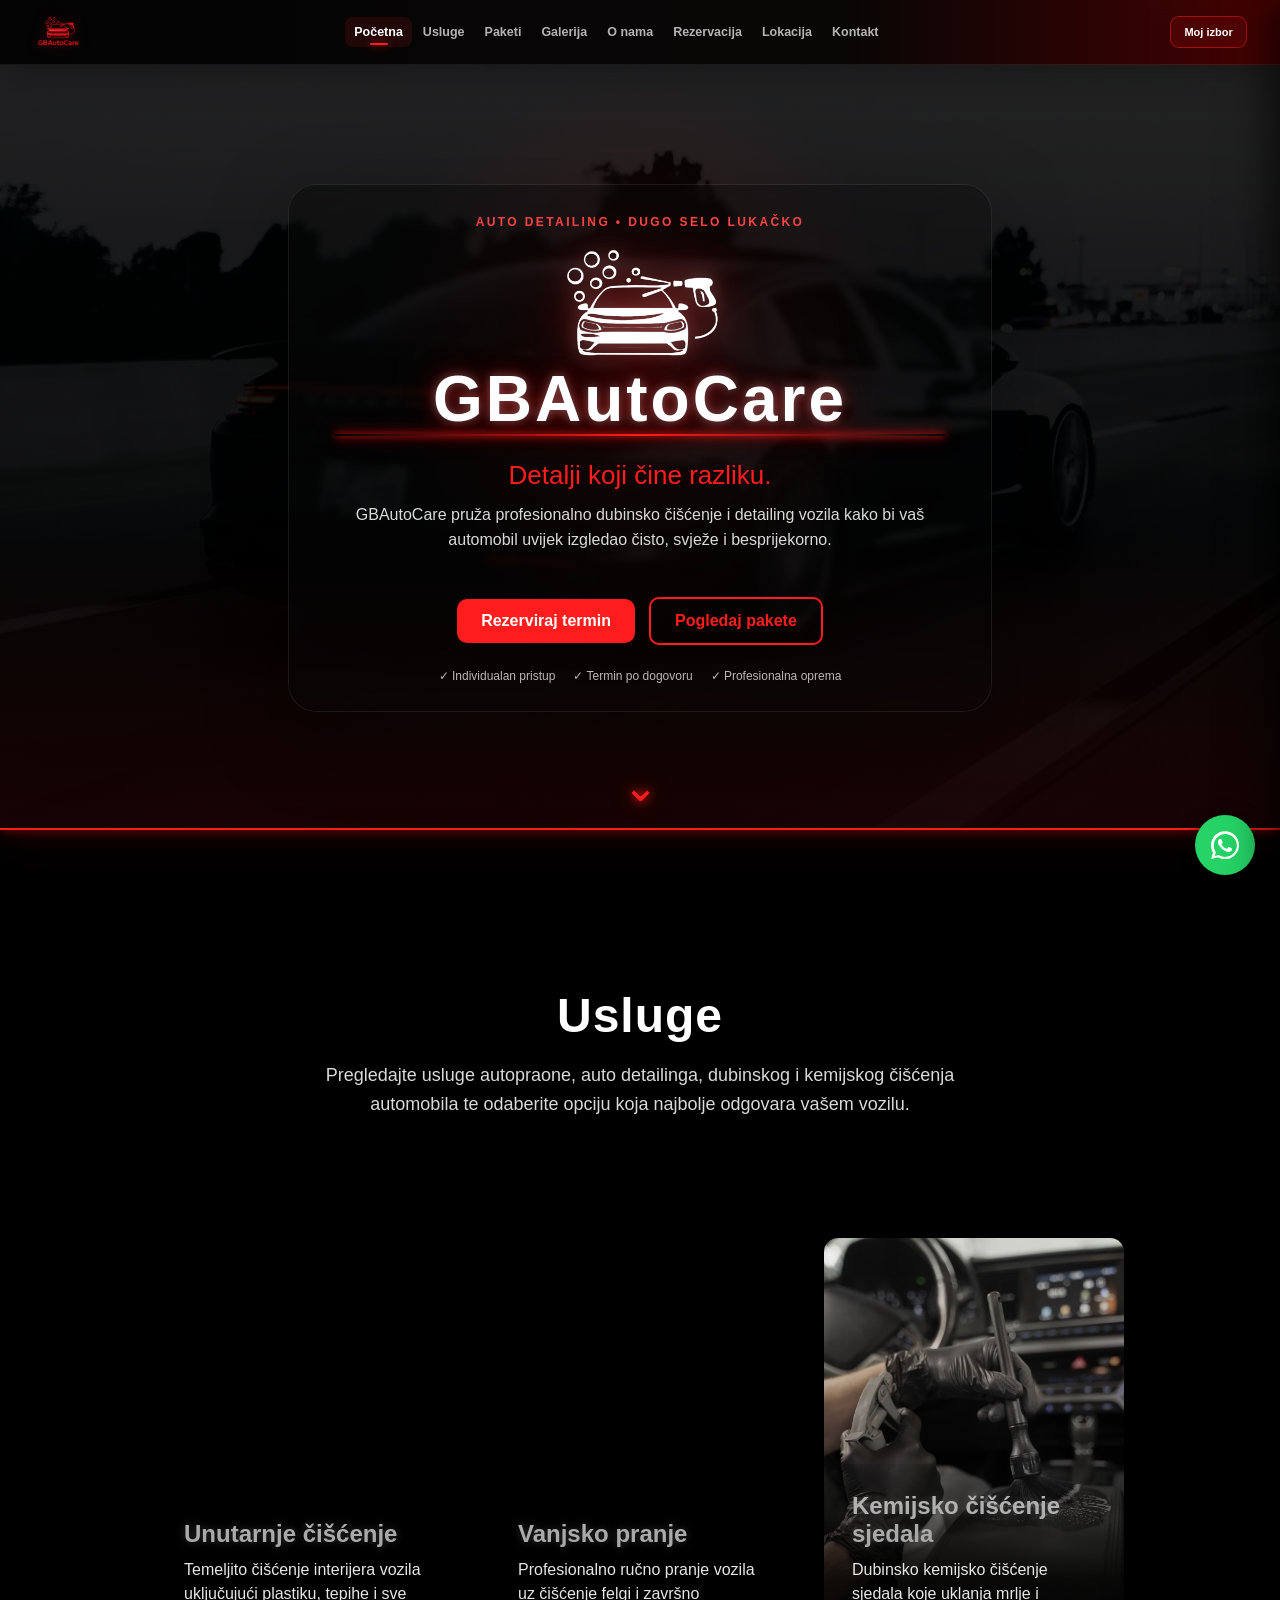
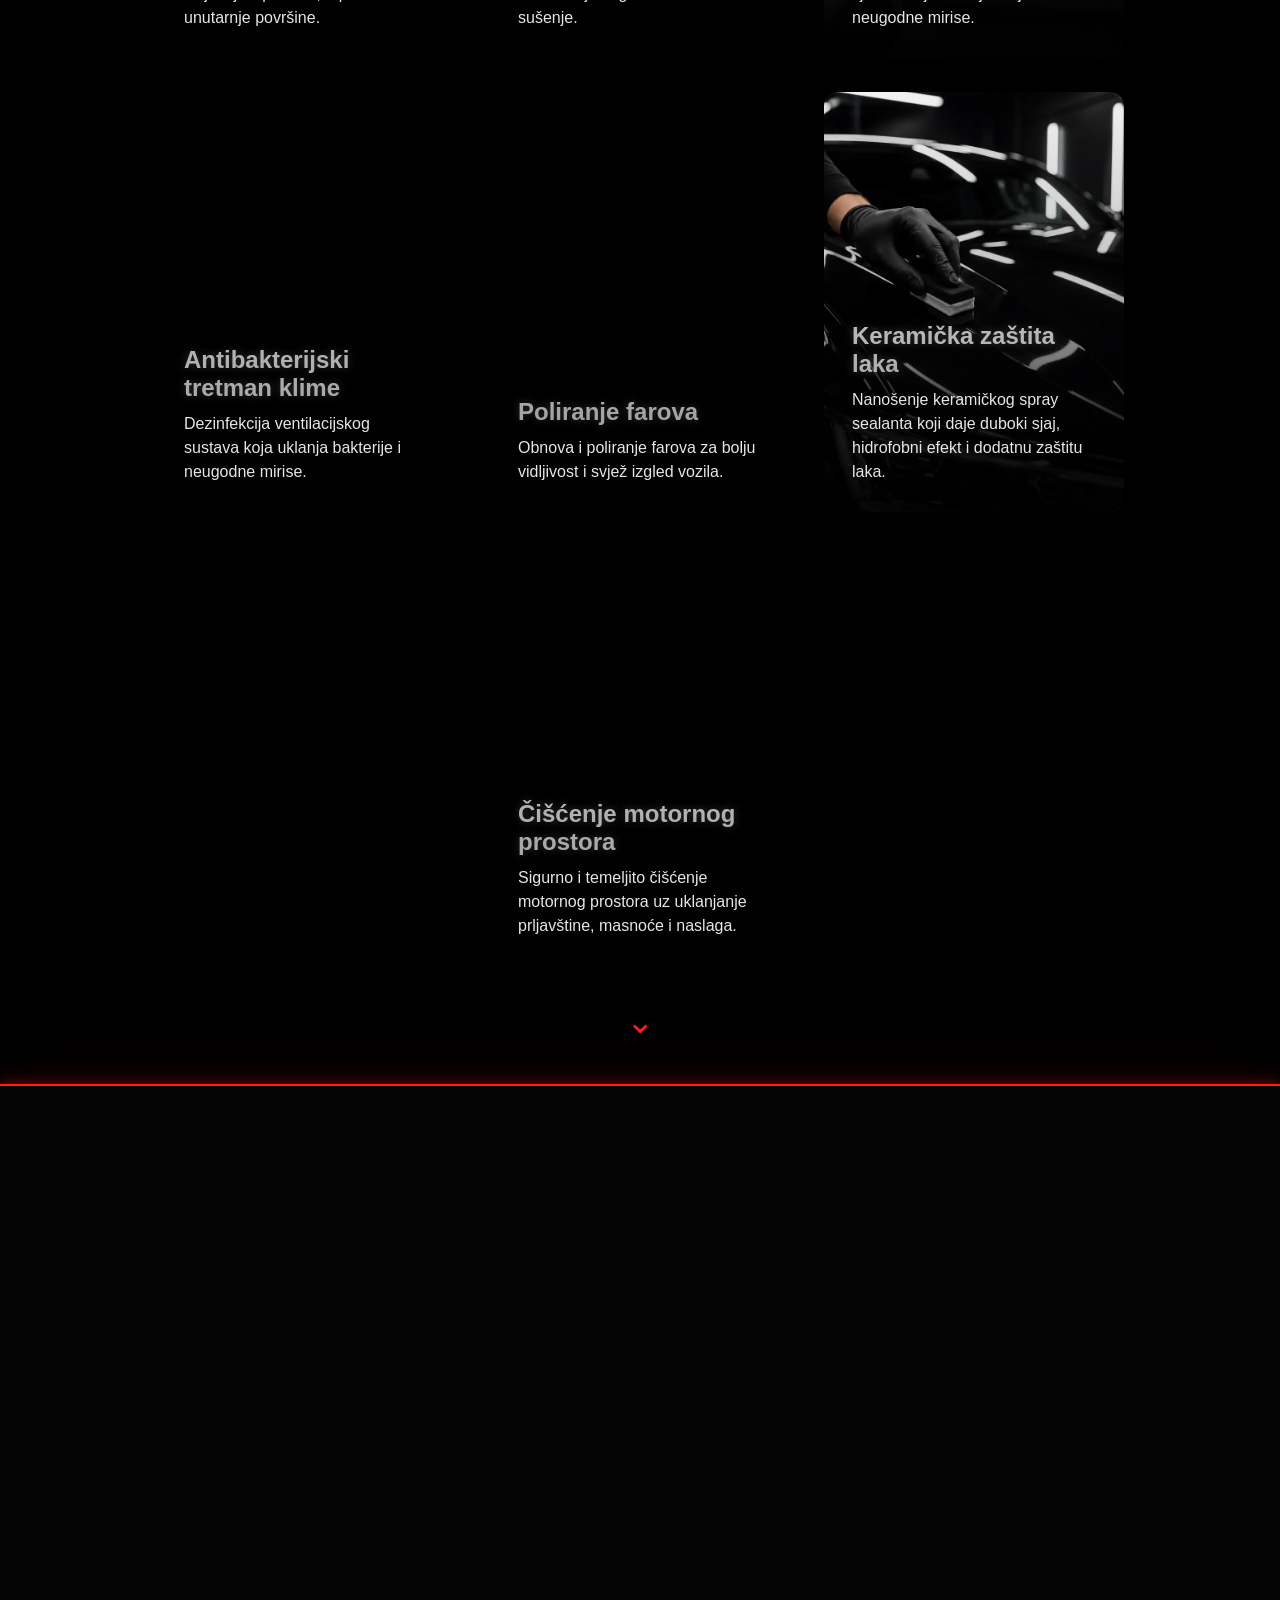
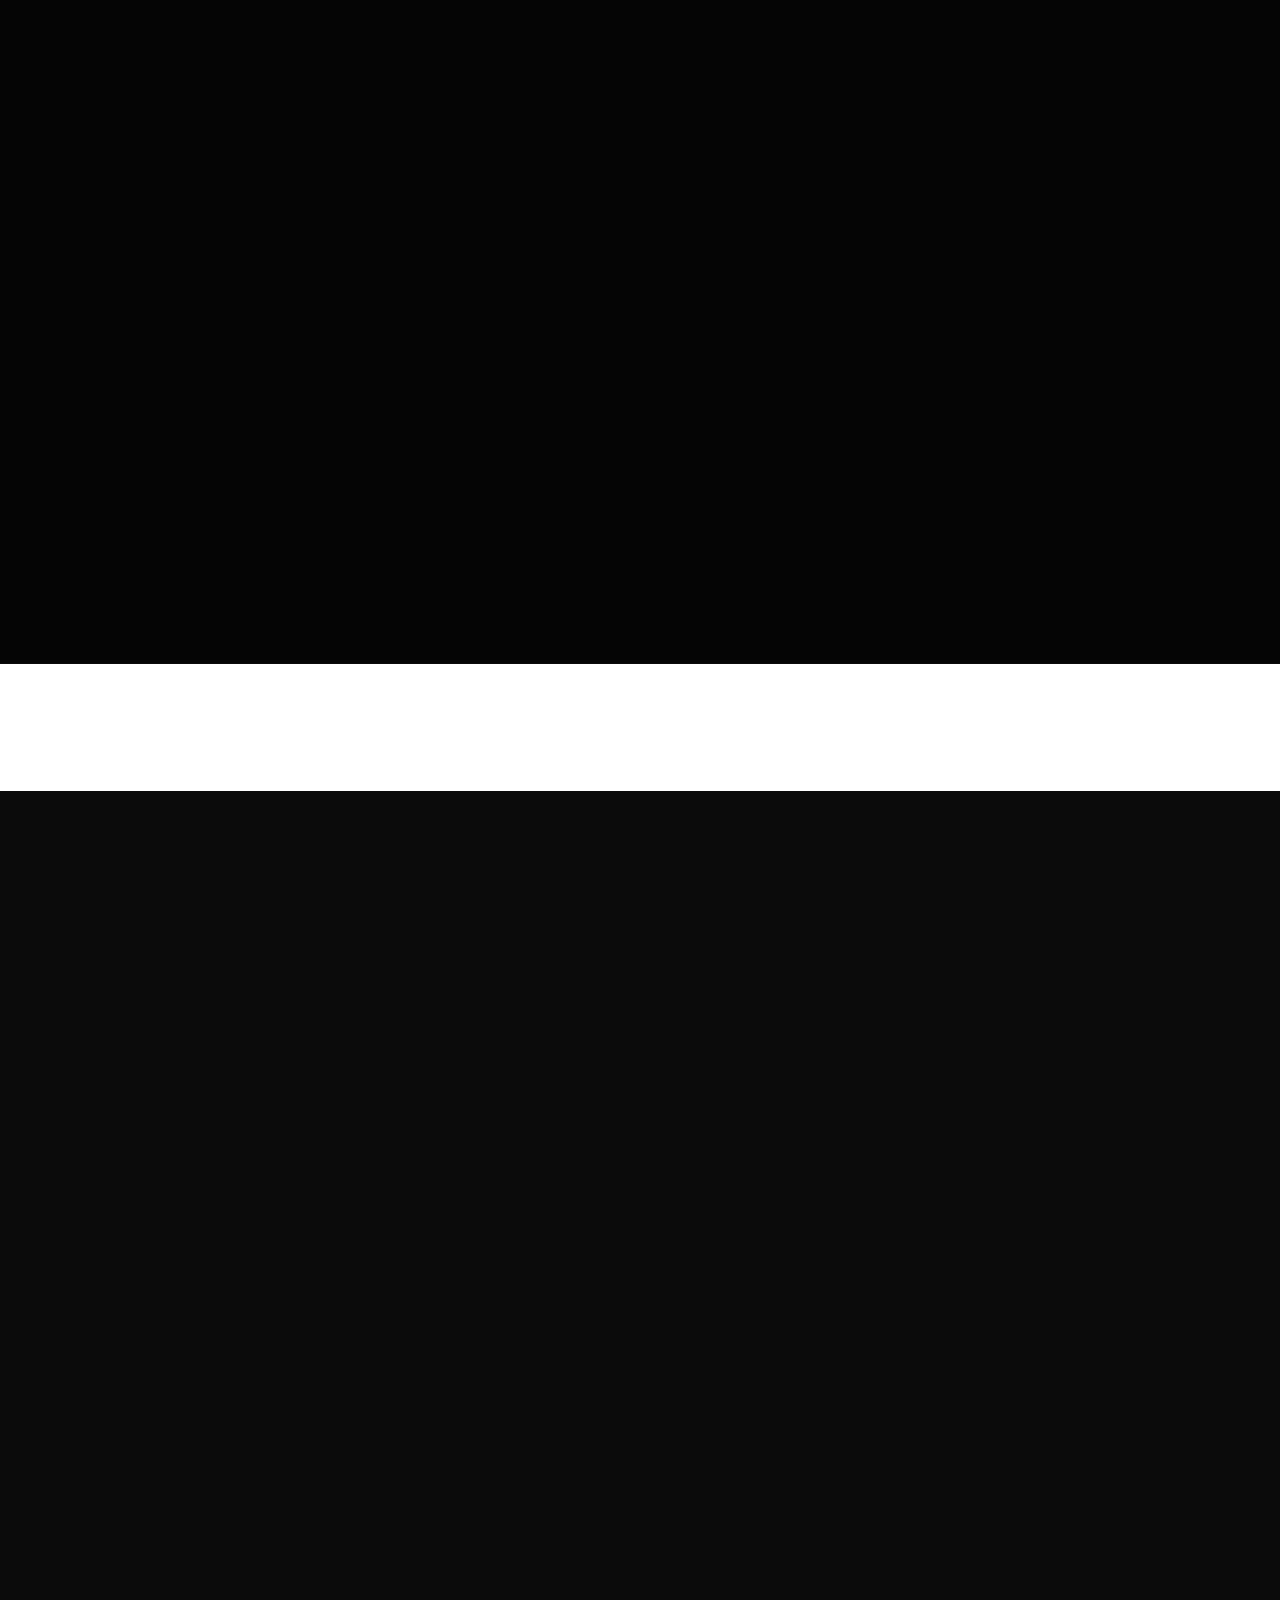
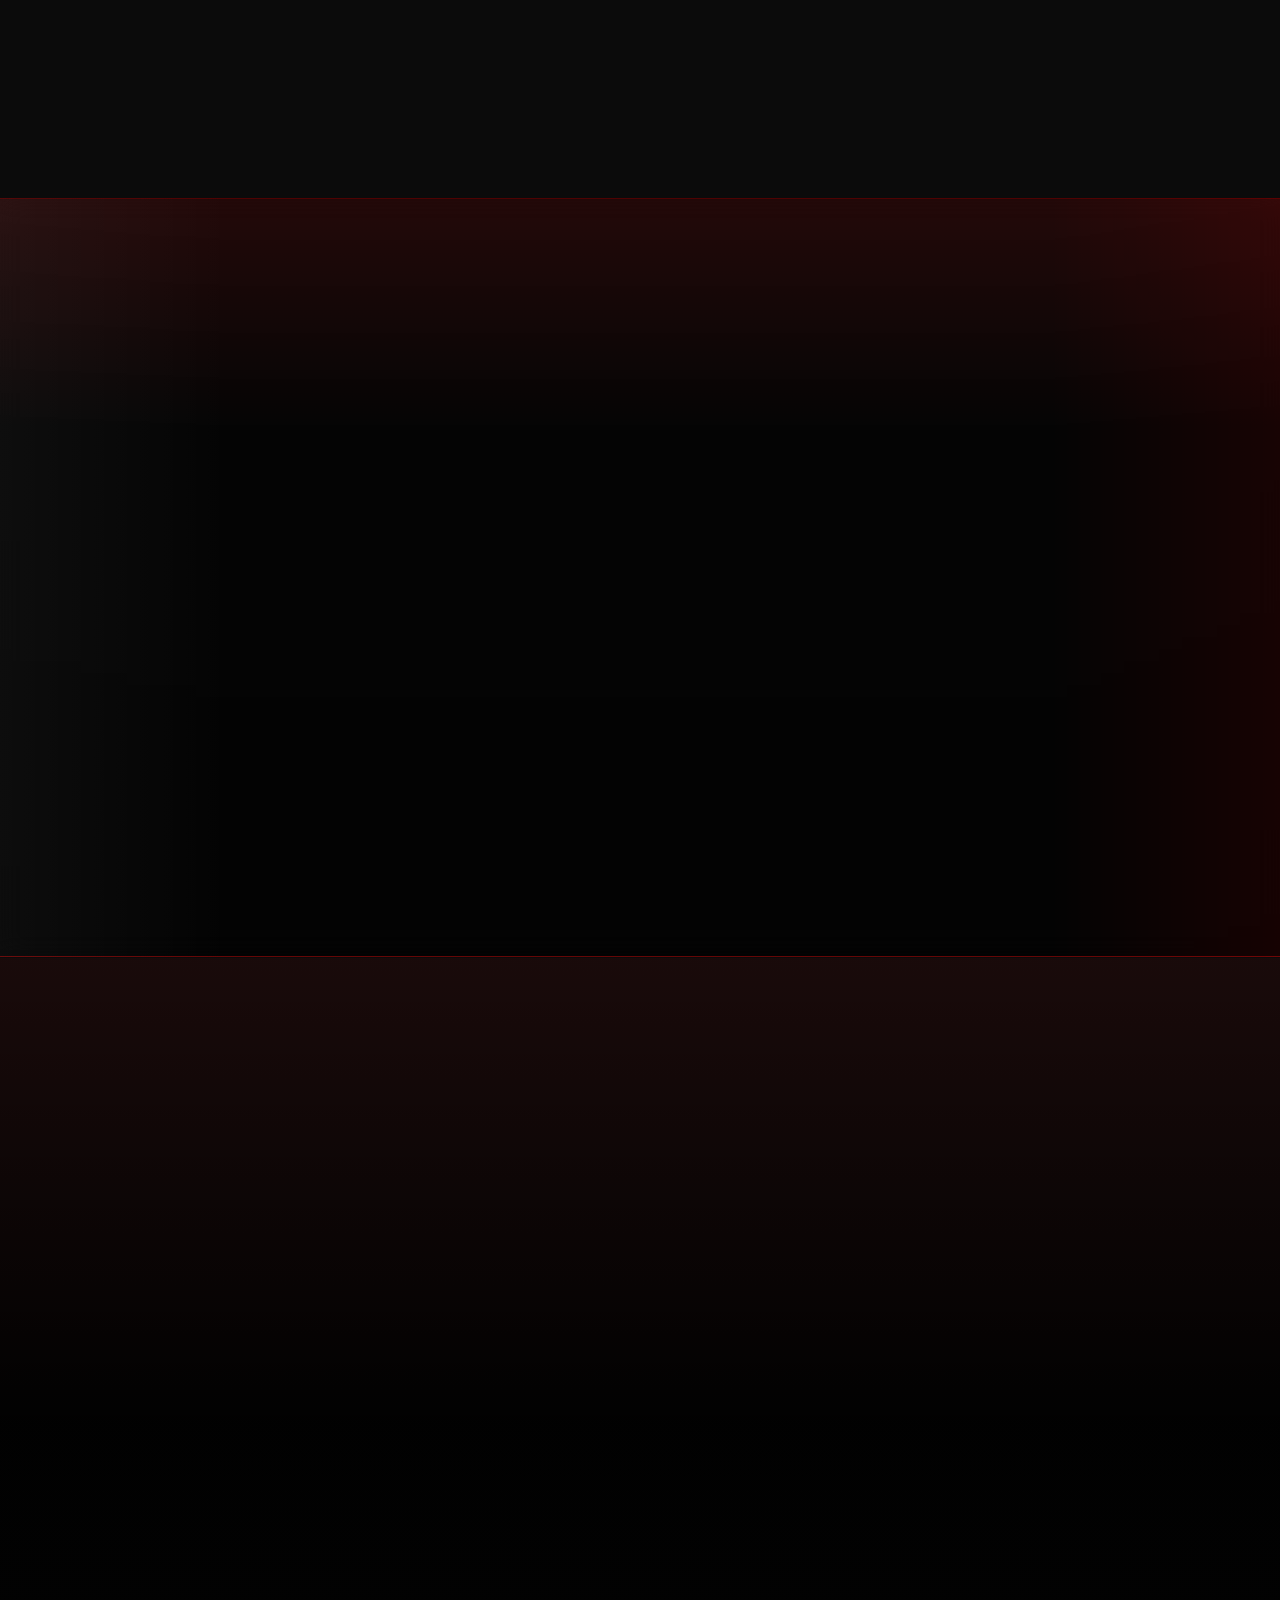
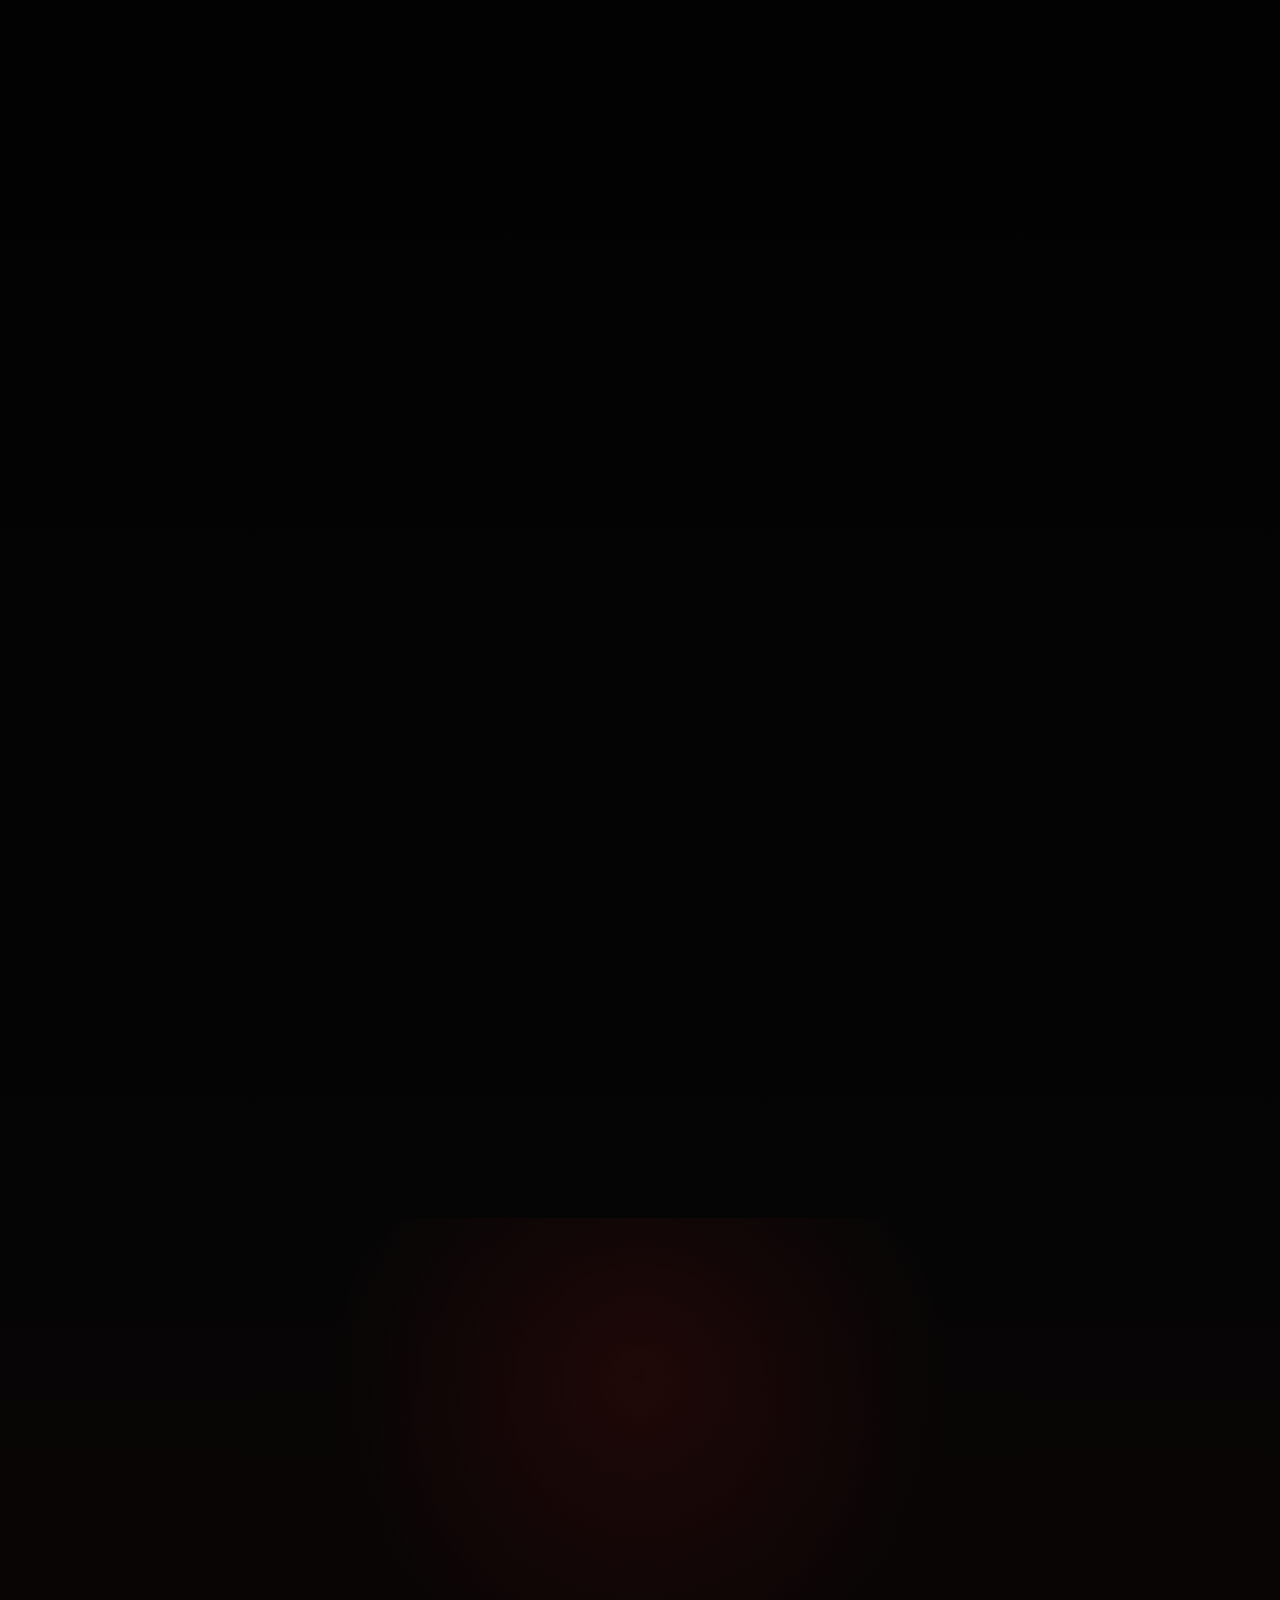
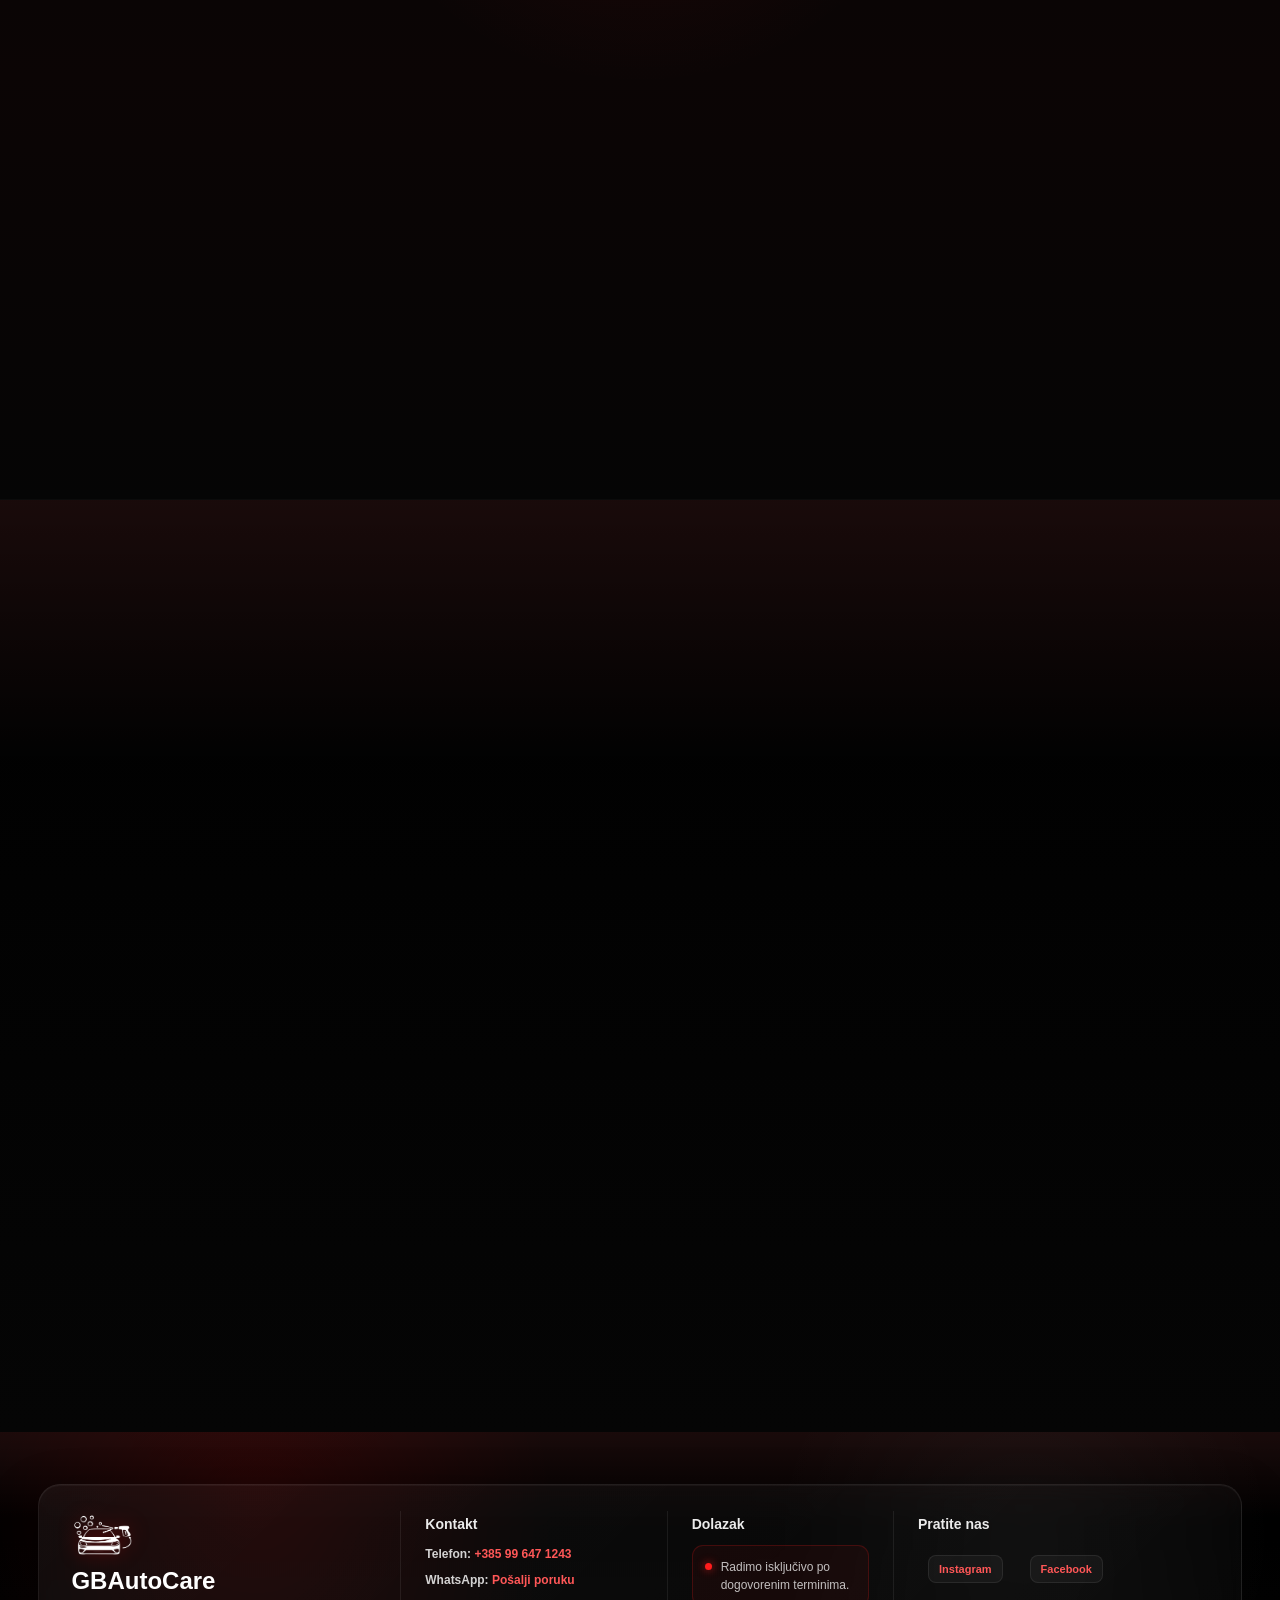
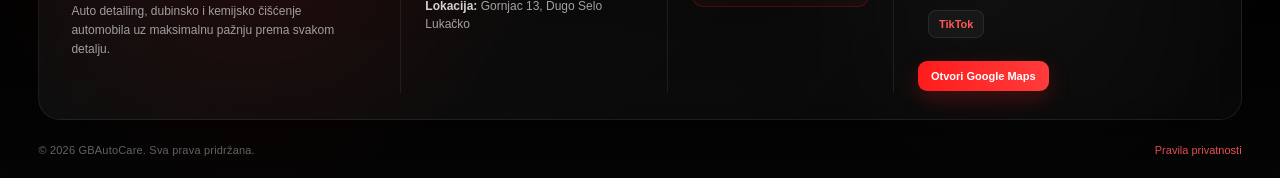
==== commit 9df3fb34: "Show package cards with starting prices" ====
--- a/index.html
+++ b/index.html
@@ -299,7 +299,7 @@
 
 <div class="package-price-box">
 <span class="price-label">CIJENA</span>
-<div class="package-price">30€ – 50€</div>
+<div class="package-price">od 30€</div>
 </div>
 
 <p class="package-more bronze-info">
@@ -330,7 +330,7 @@
 
 <div class="package-price-box">
 <span class="price-label">CIJENA</span>
-<div class="package-price">120€ – 300€</div>
+<div class="package-price">od 120€</div>
 </div>
 
 <p class="package-more diamond-info">
@@ -361,7 +361,7 @@
 
 <div class="package-price-box">
 <span class="price-label">CIJENA</span>
-<div class="package-price">80€ – 100€</div>
+<div class="package-price">od 80€</div>
 </div>
 
 <p class="package-more gold-info">
@@ -1779,7 +1779,7 @@
 <script src="js/auth.js?v=20260828-2"></script>
 <script src="js/bookingProfileFill.js"></script>
 
-<script src="js/main.js?v=20260829-2"></script>
+<script src="js/main.js?v=20260830-1"></script>
 
 </body>
 </html>
--- a/style.css
+++ b/style.css
@@ -4,6 +4,41 @@
 background:#0b0b0b;
 color:white;
 scroll-behavior:smooth;
+}
+
+.booking-privacy-note{
+  margin:16px 2px 18px;
+  color:rgba(255,255,255,.52);
+  font-size:11px;
+  line-height:1.55;
+}
+
+.booking-privacy-note a,
+.footer-bottom a{
+  color:#ff5757;
+}
+
+.footer-bottom{
+  display:flex;
+  align-items:center;
+  justify-content:space-between;
+  gap:14px;
+}
+
+.footer-bottom a{
+  font-size:11px;
+  text-decoration:none;
+}
+
+.footer-bottom a:hover{
+  text-decoration:underline;
+}
+
+@media(max-width:599px){
+  .footer-bottom{
+    flex-direction:column;
+    gap:7px;
+  }
 }
 
 /* Jasna potvrda nakon pripreme rezervacijskog upita. */
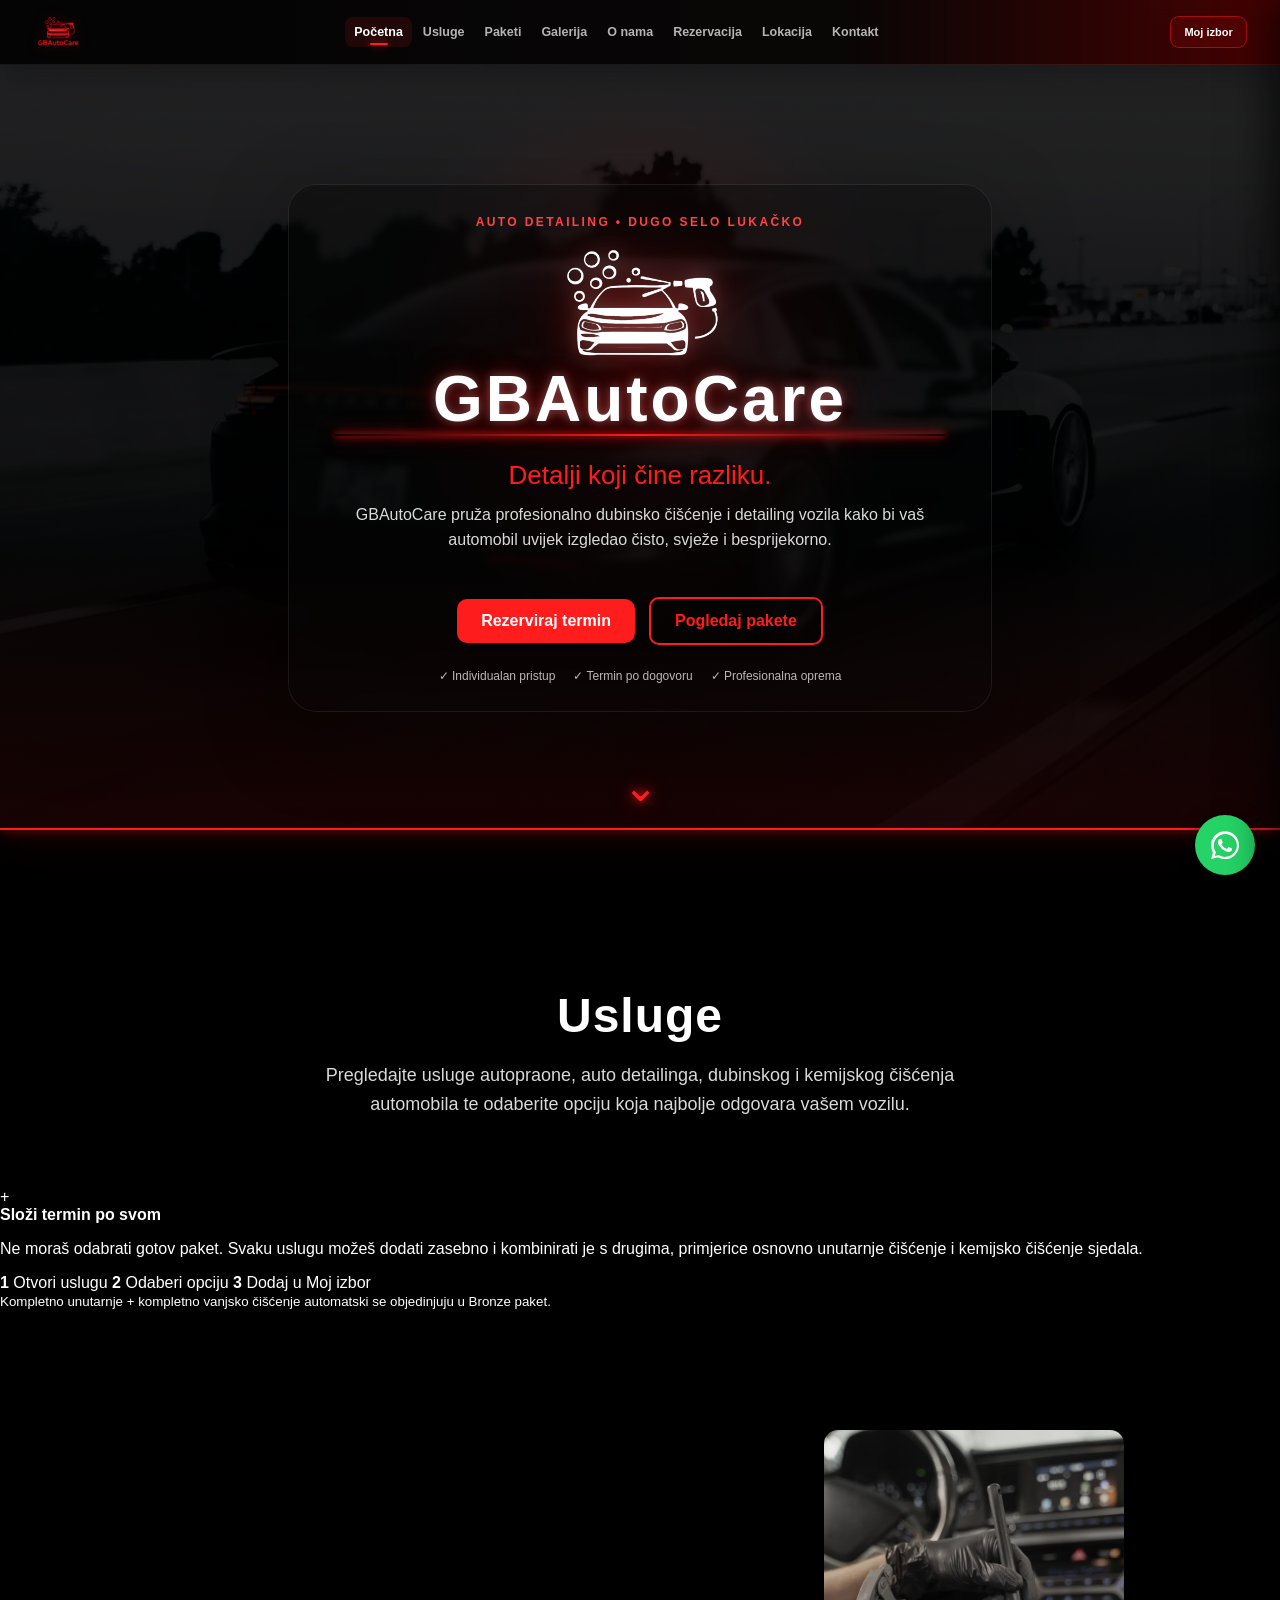
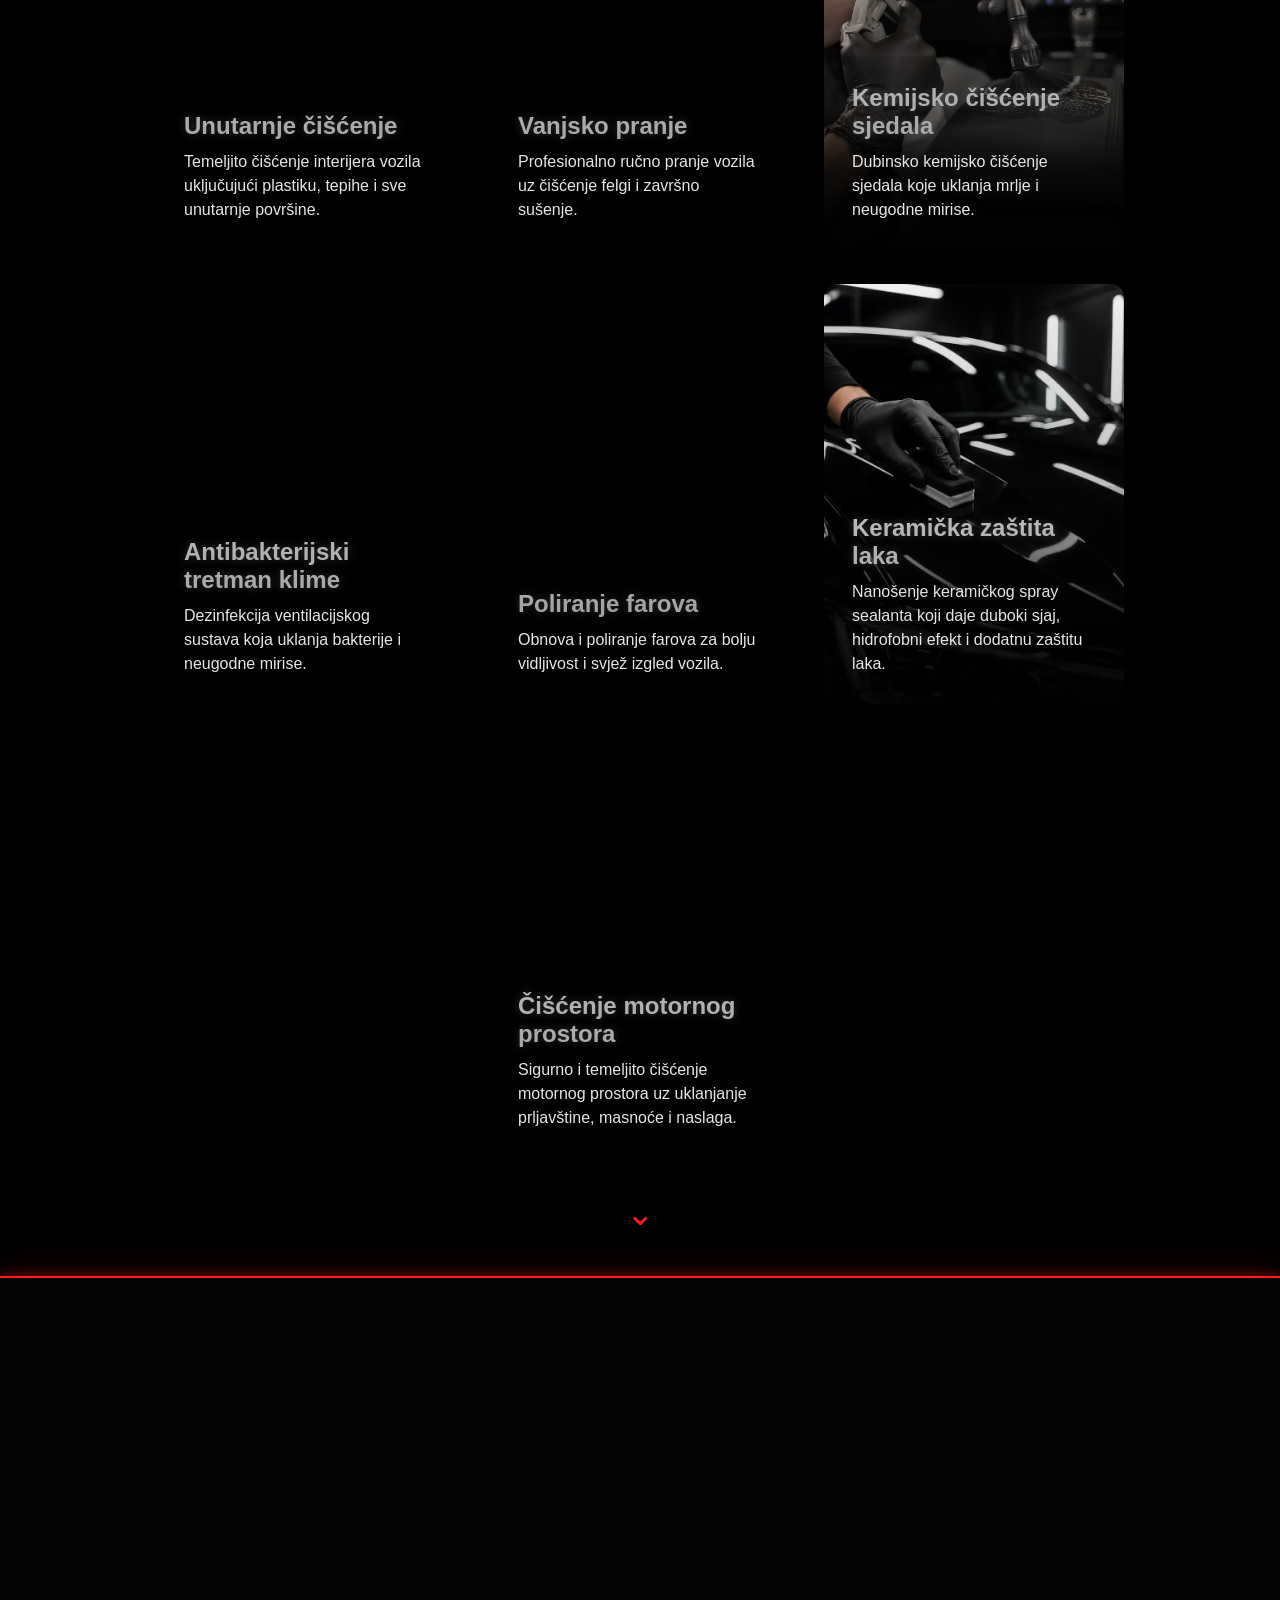
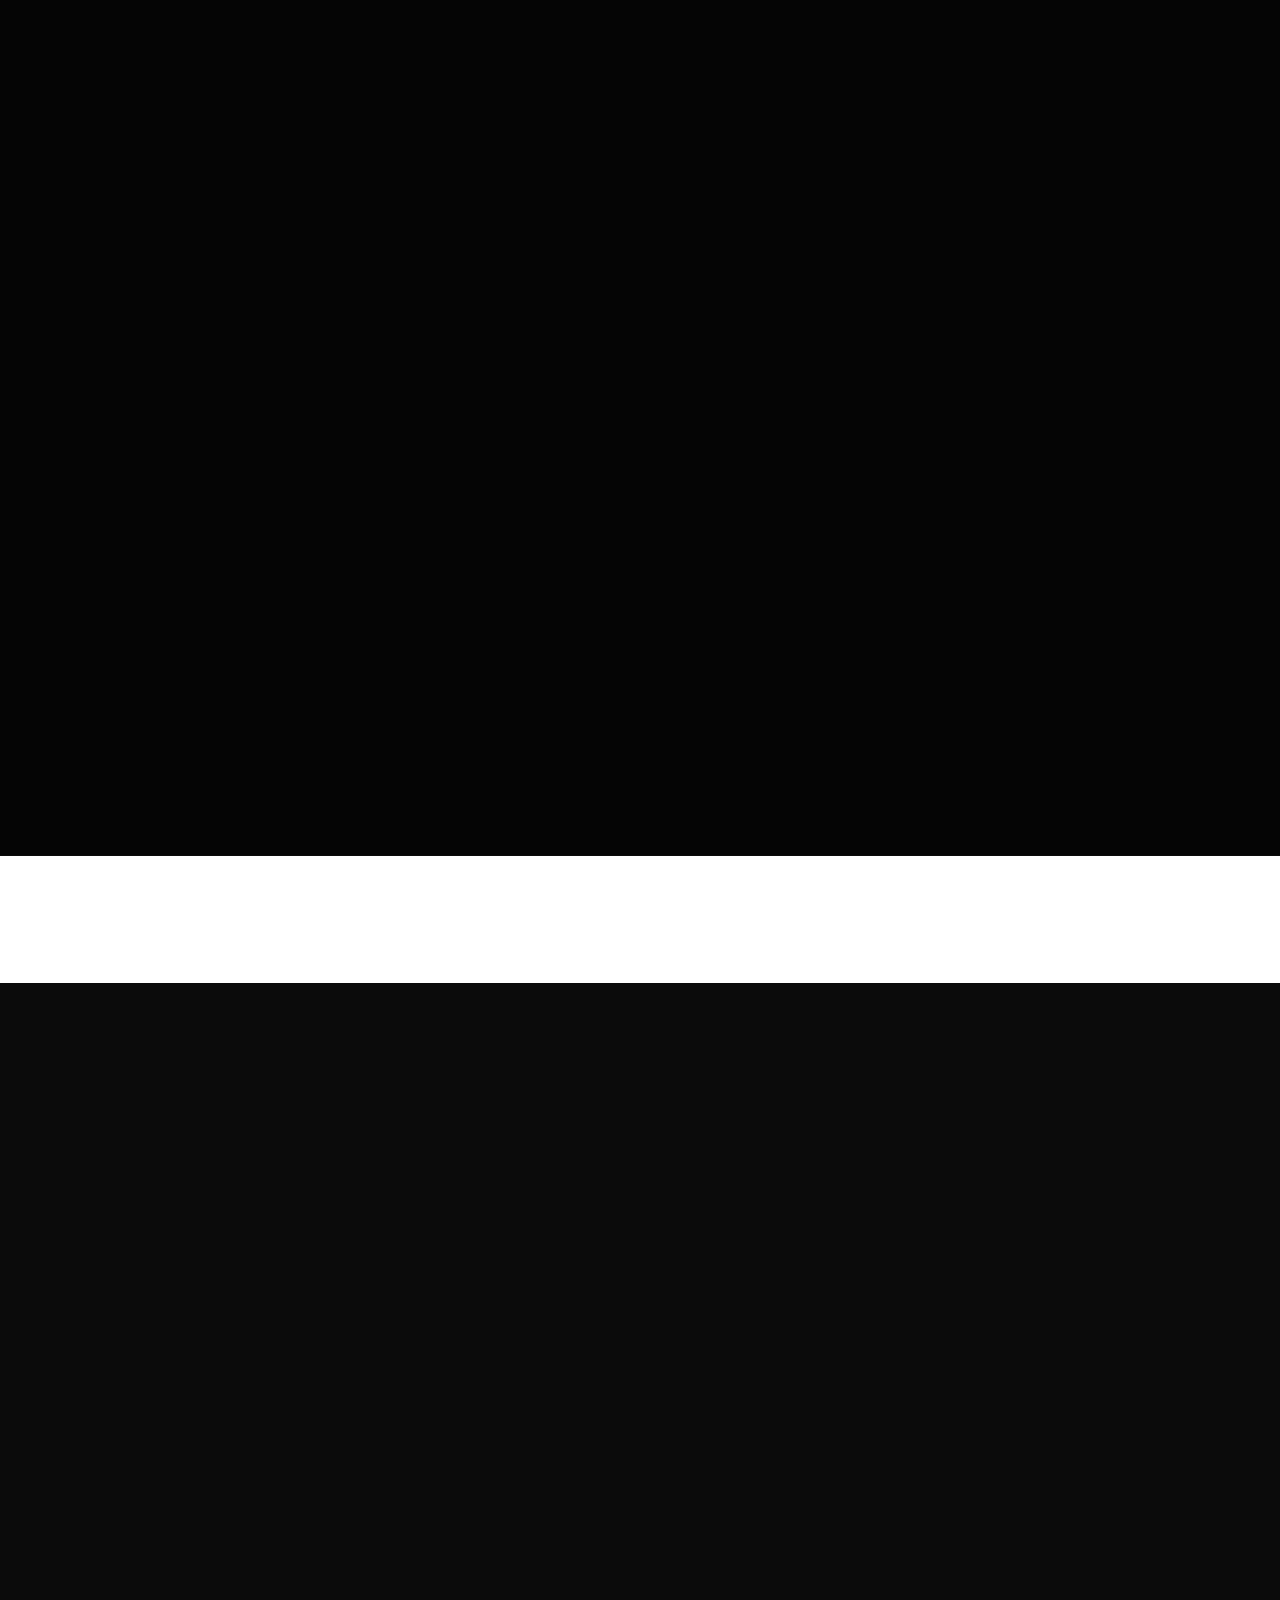
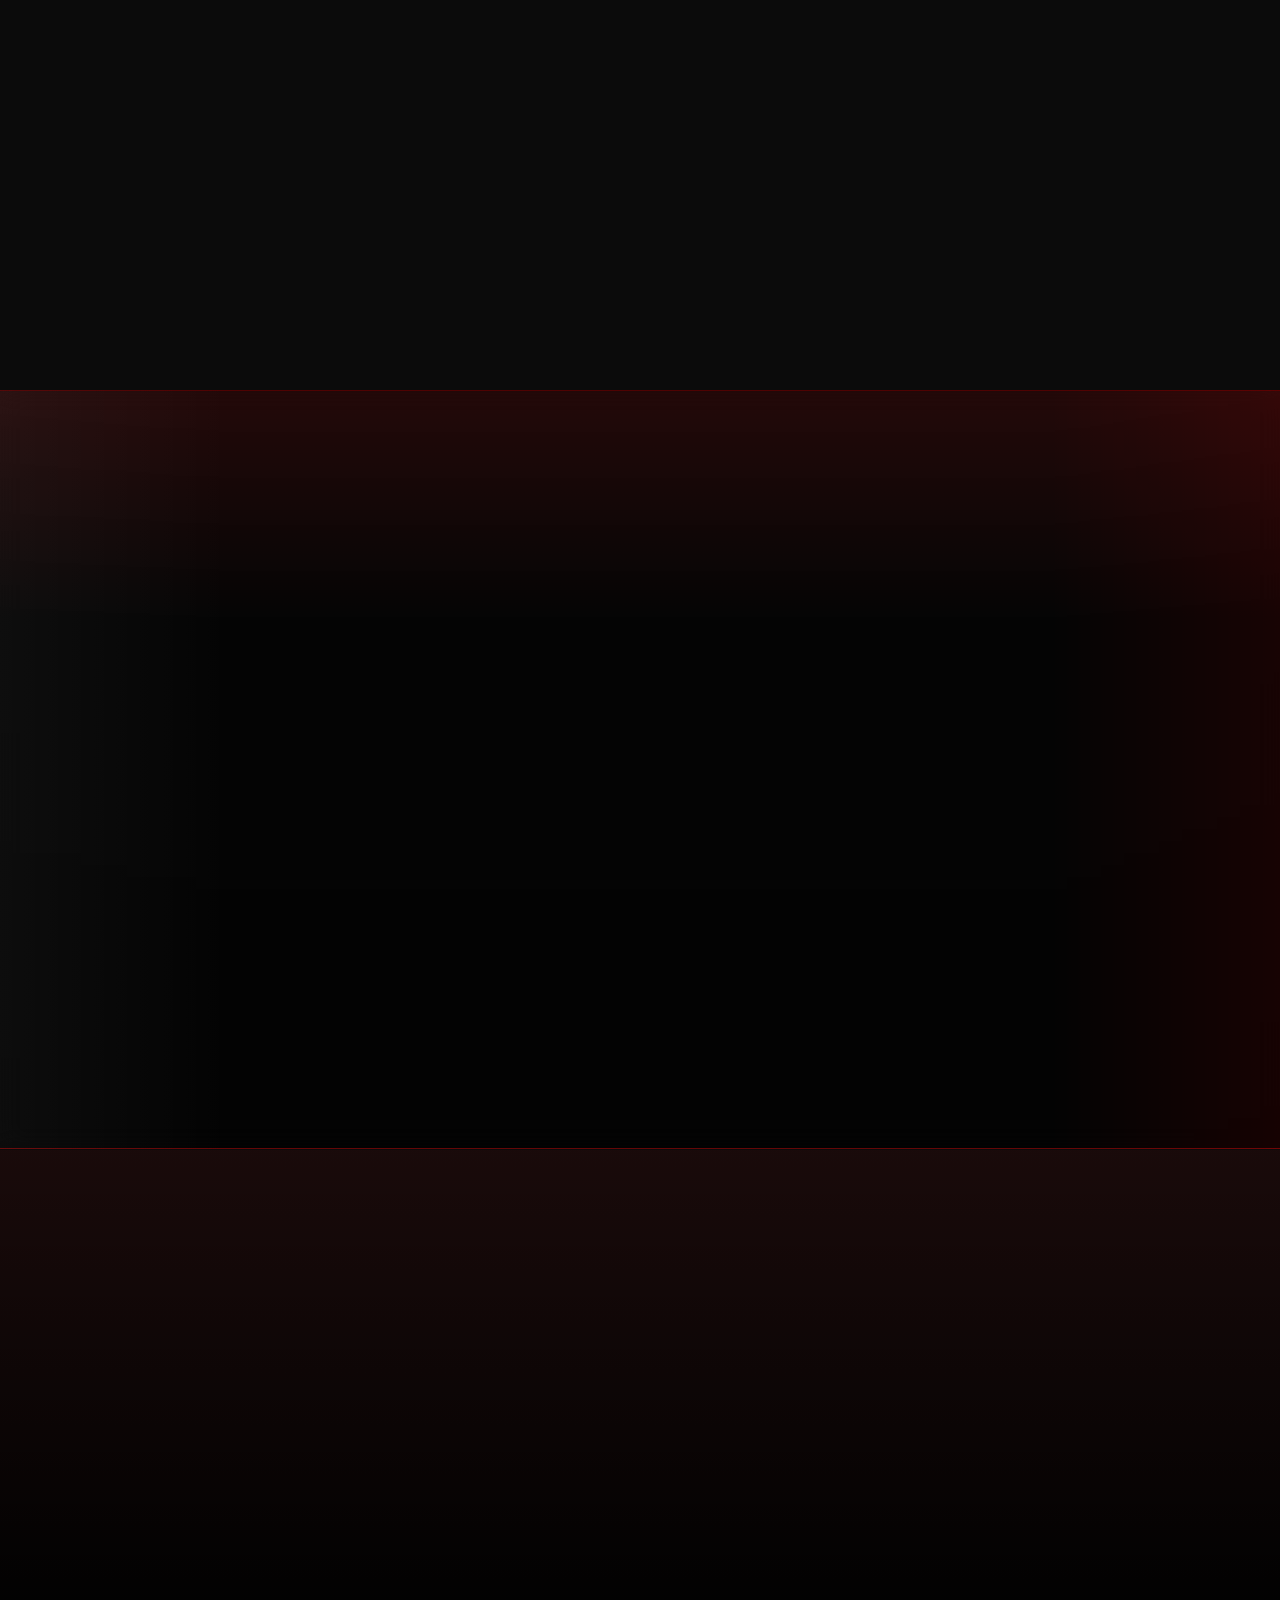
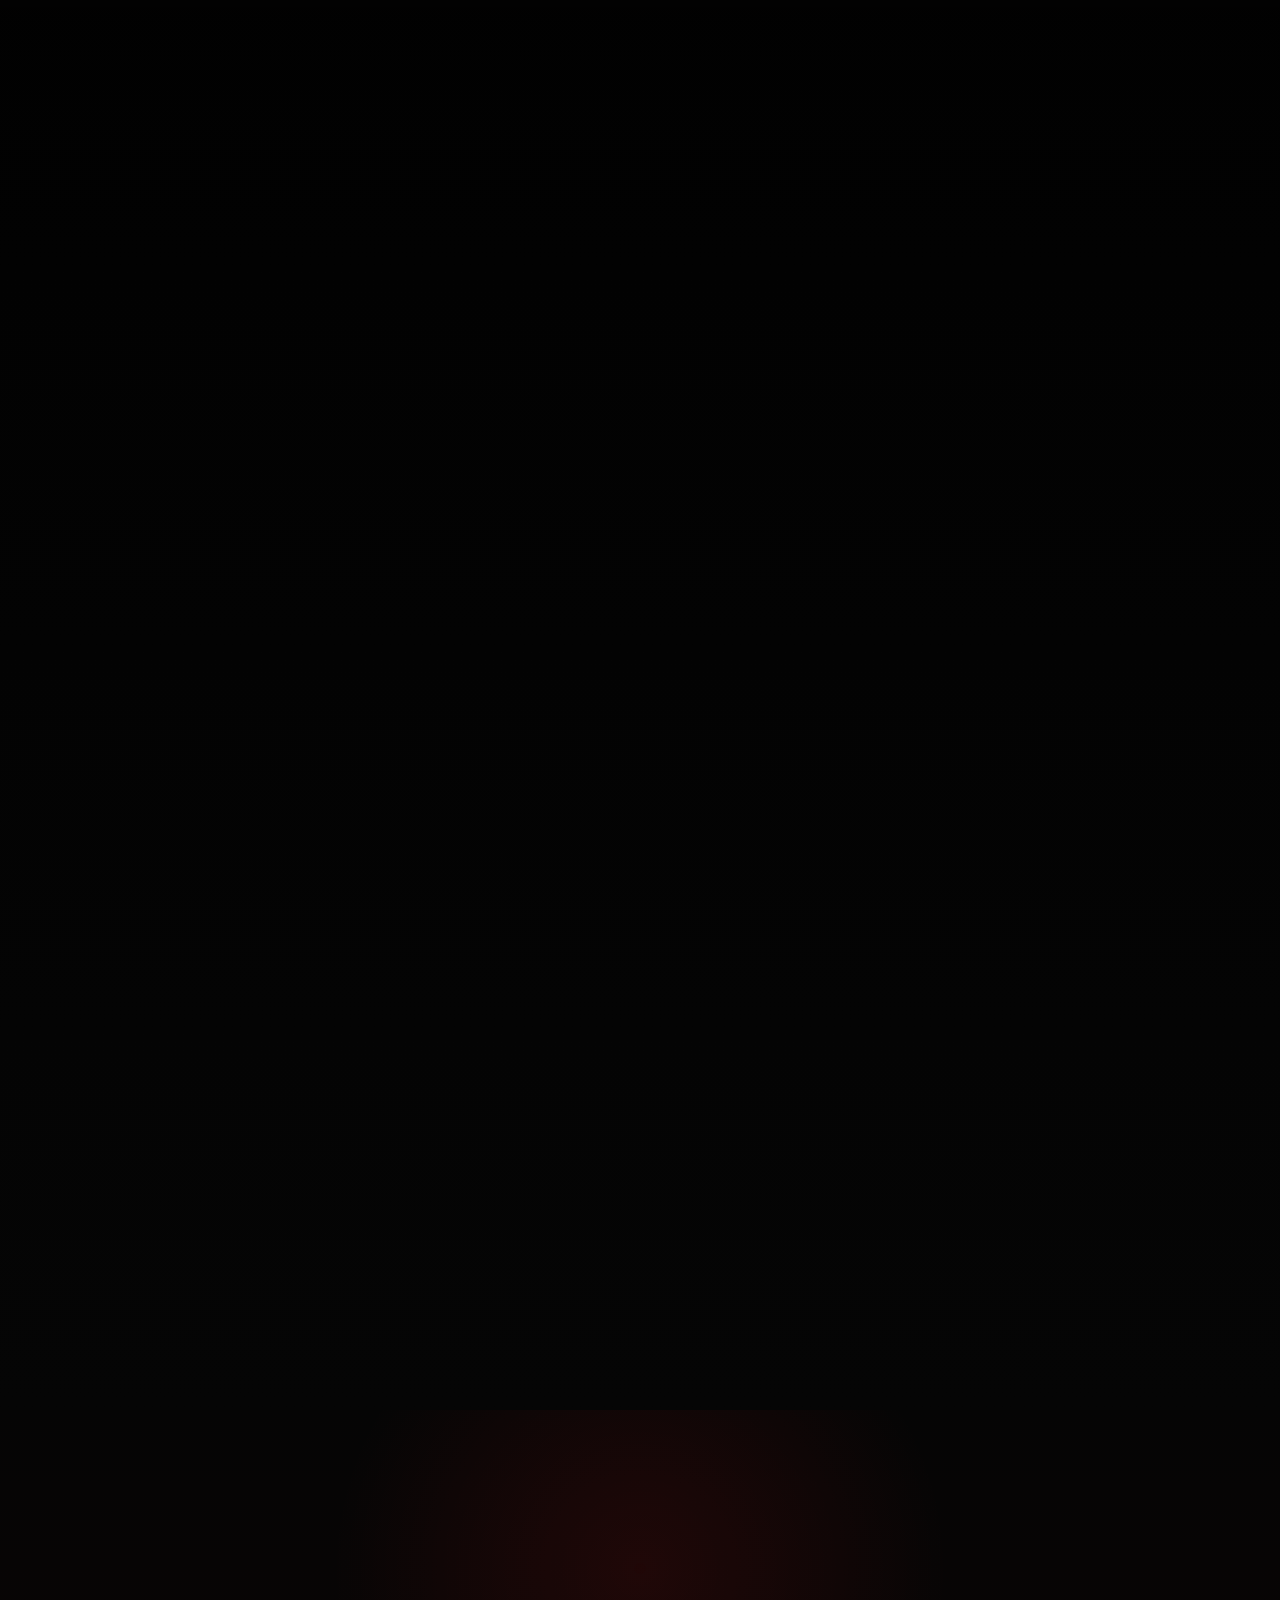
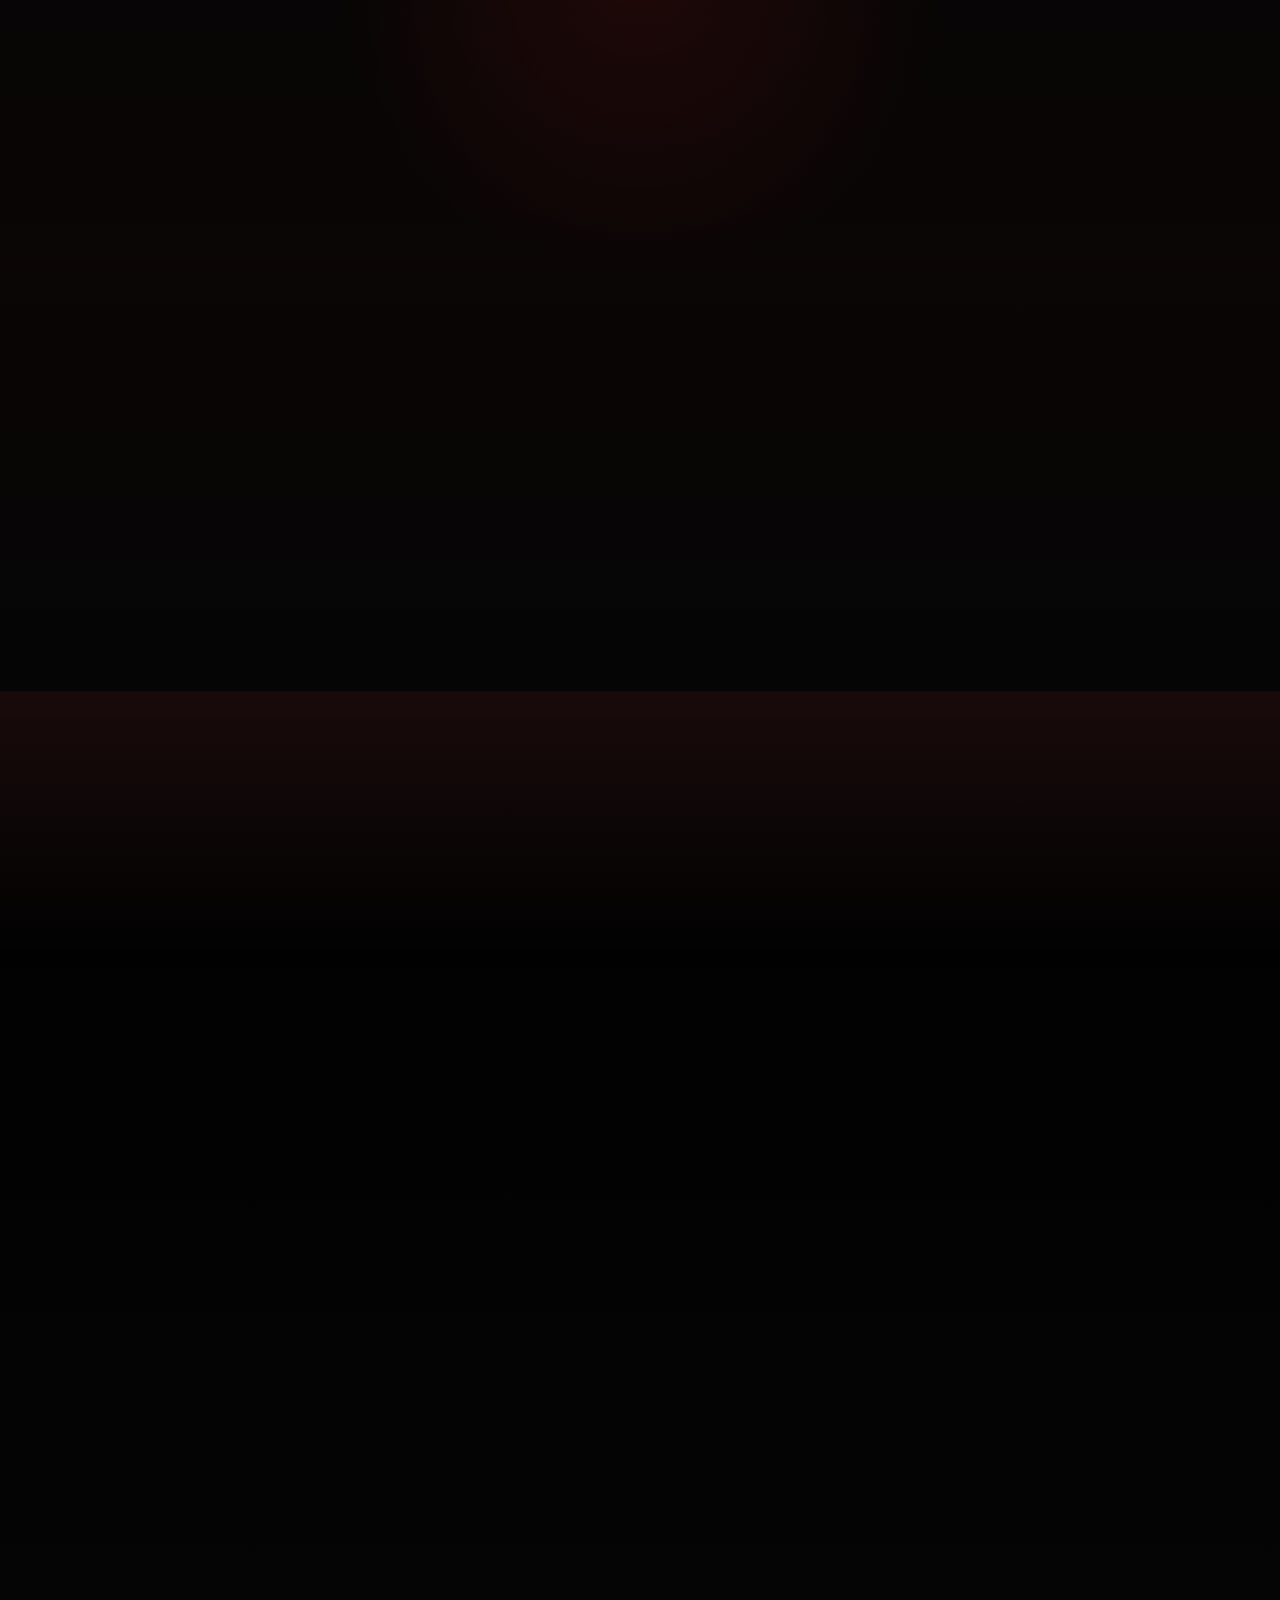
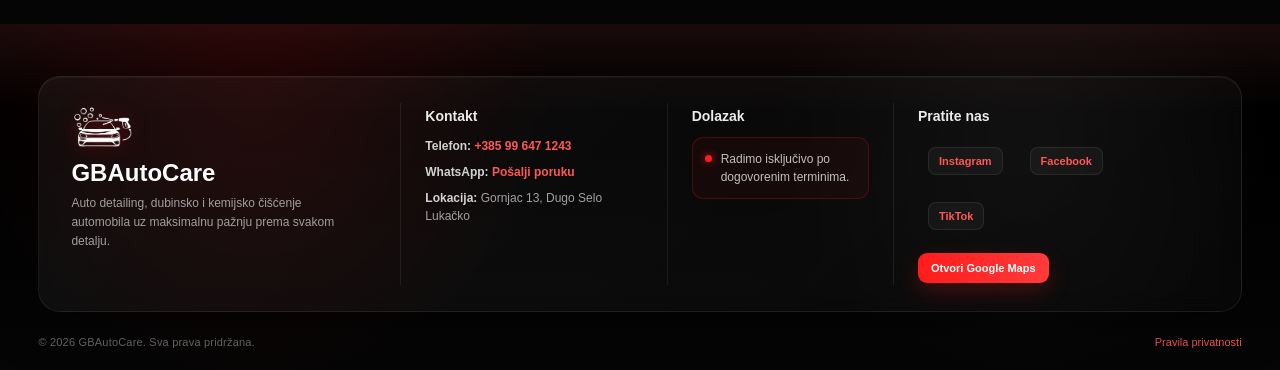
==== commit 5a1a448b: "Clarify custom service selection in index.html" ====
--- a/index.html
+++ b/index.html
@@ -104,7 +104,7 @@
 }
 </script>
 
-<link rel="stylesheet" href="style.css?v=20260830-2">
+<link rel="stylesheet" href="style.css?v=20260830-3">
 
 <link rel="icon" type="image/x-icon" href="favicon.ico">
 <link rel="icon" type="image/png" sizes="32x32" href="favicon-32x32.png">
@@ -201,10 +201,27 @@
 
 </div>
 
+<div class="service-builder-note fade-in">
+  <div class="service-builder-icon" aria-hidden="true">+</div>
+  <div class="service-builder-content">
+    <strong>Složi termin po svom</strong>
+    <p>
+      Ne moraš odabrati gotov paket. Svaku uslugu možeš dodati zasebno i kombinirati je s drugima,
+      primjerice osnovno unutarnje čišćenje i kemijsko čišćenje sjedala.
+    </p>
+    <div class="service-builder-steps" aria-label="Kako odabrati pojedinačne usluge">
+      <span><b>1</b> Otvori uslugu</span>
+      <span><b>2</b> Odaberi opciju</span>
+      <span><b>3</b> Dodaj u Moj izbor</span>
+    </div>
+    <small>Kompletno unutarnje + kompletno vanjsko čišćenje automatski se objedinjuju u Bronze paket.</small>
+  </div>
+</div>
+
 <div class="services">
 
 <div class="service-card fade-in">
-  <span class="service-hover">Pogledaj</span>
+  <span class="service-hover">Odaberi</span>
 <div class="service-overlay">
 <h3>Unutarnje čišćenje</h3>
 <p>Temeljito čišćenje interijera vozila uključujući plastiku, tepihe i sve unutarnje površine.</p>
@@ -212,7 +229,7 @@
 </div>
 
 <div class="service-card fade-in">
-  <span class="service-hover">Pogledaj</span>
+  <span class="service-hover">Odaberi</span>
 <div class="service-overlay">
 <h3>Vanjsko pranje</h3>
 <p>Profesionalno ručno pranje vozila uz čišćenje felgi i završno sušenje.</p>
@@ -220,7 +237,7 @@
 </div>
 
 <div class="service-card fade-in">
-  <span class="service-hover">Pogledaj</span>
+  <span class="service-hover">Odaberi</span>
 <div class="service-overlay">
 <h3>Kemijsko čišćenje sjedala</h3>
 <p>Dubinsko kemijsko čišćenje sjedala koje uklanja mrlje i neugodne mirise.</p>
@@ -228,7 +245,7 @@
 </div>
 
 <div class="service-card fade-in">
-  <span class="service-hover">Pogledaj</span>
+  <span class="service-hover">Odaberi</span>
 <div class="service-overlay">
 <h3>Antibakterijski tretman klime</h3>
 <p>Dezinfekcija ventilacijskog sustava koja uklanja bakterije i neugodne mirise.</p>
@@ -236,7 +253,7 @@
 </div>
 
 <div class="service-card fade-in">
-  <span class="service-hover">Pogledaj</span>
+  <span class="service-hover">Odaberi</span>
 <div class="service-overlay">
 <h3>Poliranje farova</h3>
 <p>Obnova i poliranje farova za bolju vidljivost i svjež izgled vozila.</p>
@@ -244,7 +261,7 @@
 </div>
 
 <div class="service-card fade-in">
-  <span class="service-hover">Pogledaj</span>
+  <span class="service-hover">Odaberi</span>
 <div class="service-overlay">
 <h3>Keramička zaštita laka</h3>
 <p>Nanošenje keramičkog spray sealanta koji daje duboki sjaj, hidrofobni efekt i dodatnu zaštitu laka.</p>
@@ -252,7 +269,7 @@
 </div>
 
 <div class="service-card fade-in">
-  <span class="service-hover">Pogledaj</span>
+  <span class="service-hover">Odaberi</span>
 <div class="service-overlay">
 <h3>Čišćenje motornog prostora</h3>
 <p>Sigurno i temeljito čišćenje motornog prostora uz uklanjanje prljavštine, masnoće i naslaga.</p>
@@ -1779,7 +1796,7 @@
 <script src="js/auth.js?v=20260828-2"></script>
 <script src="js/bookingProfileFill.js"></script>
 
-<script src="js/main.js?v=20260830-1"></script>
+<script src="js/main.js?v=20260830-2"></script>
 
 </body>
 </html>
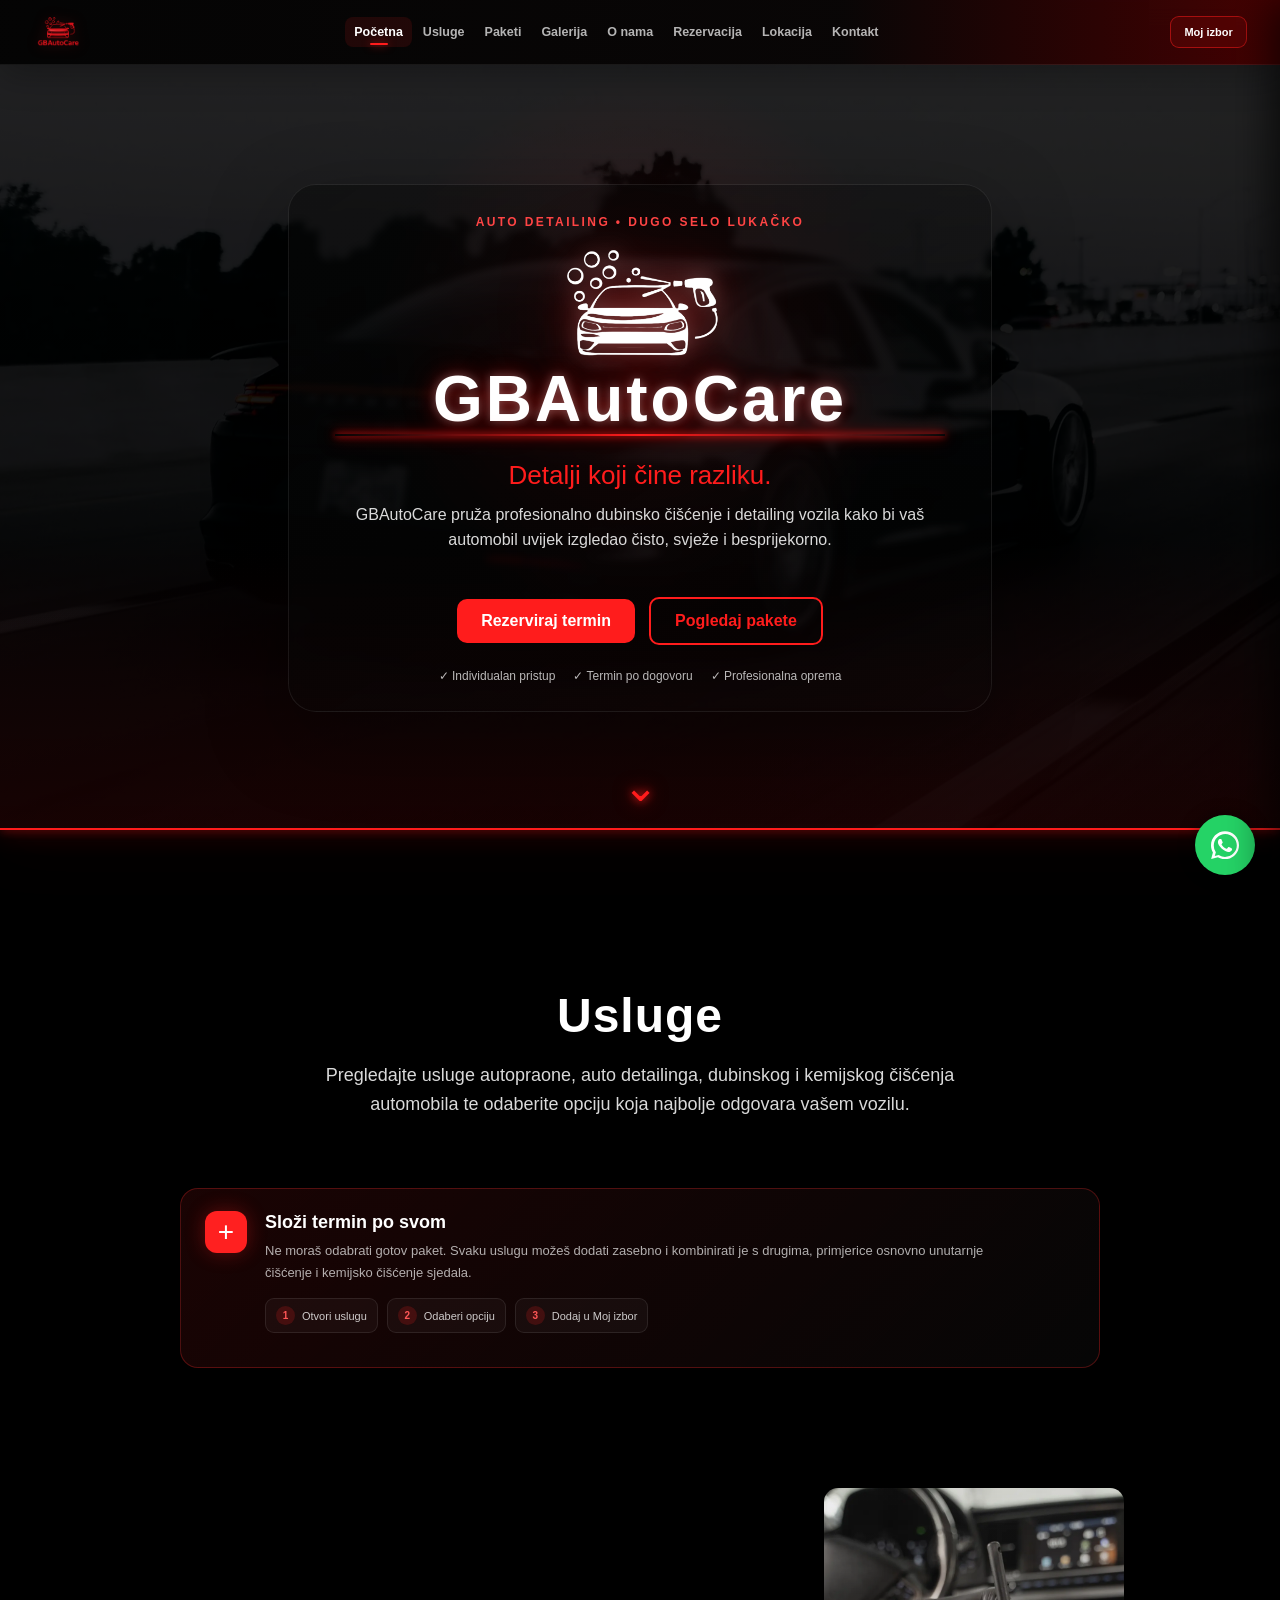
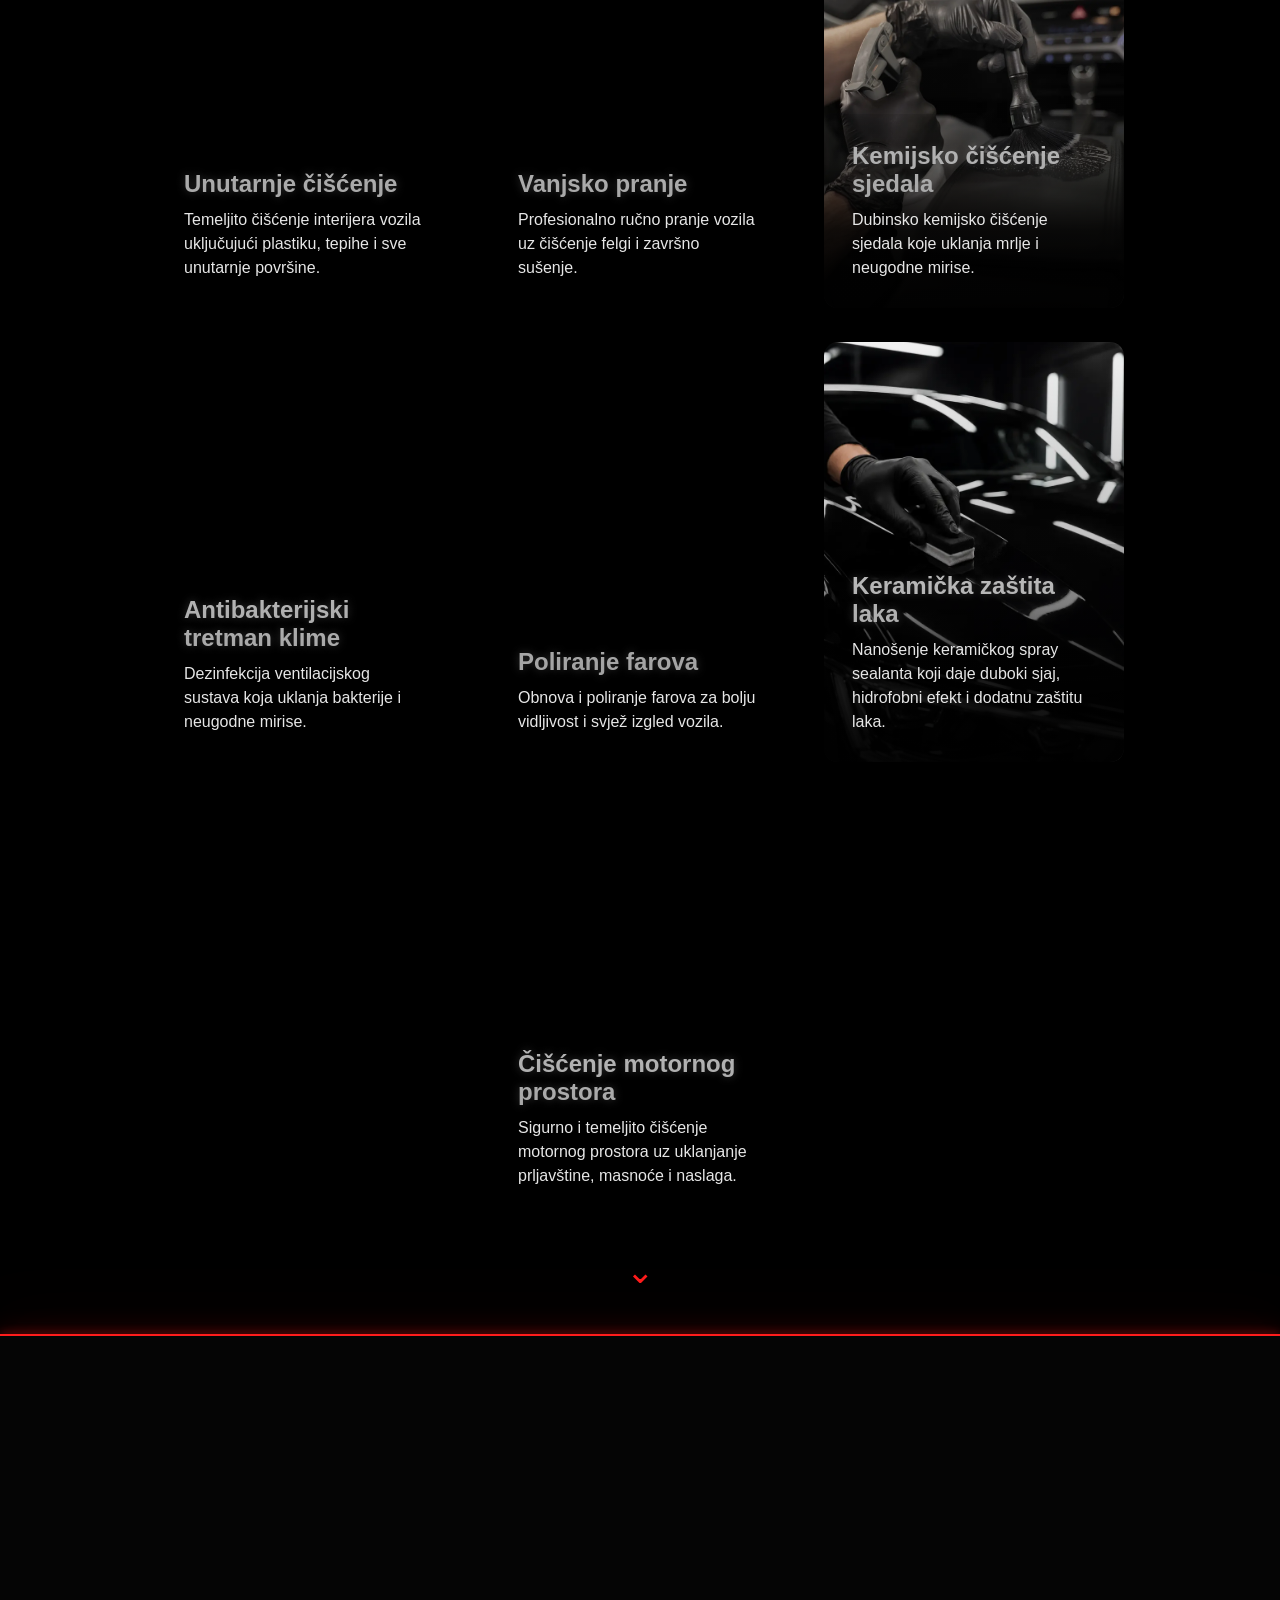
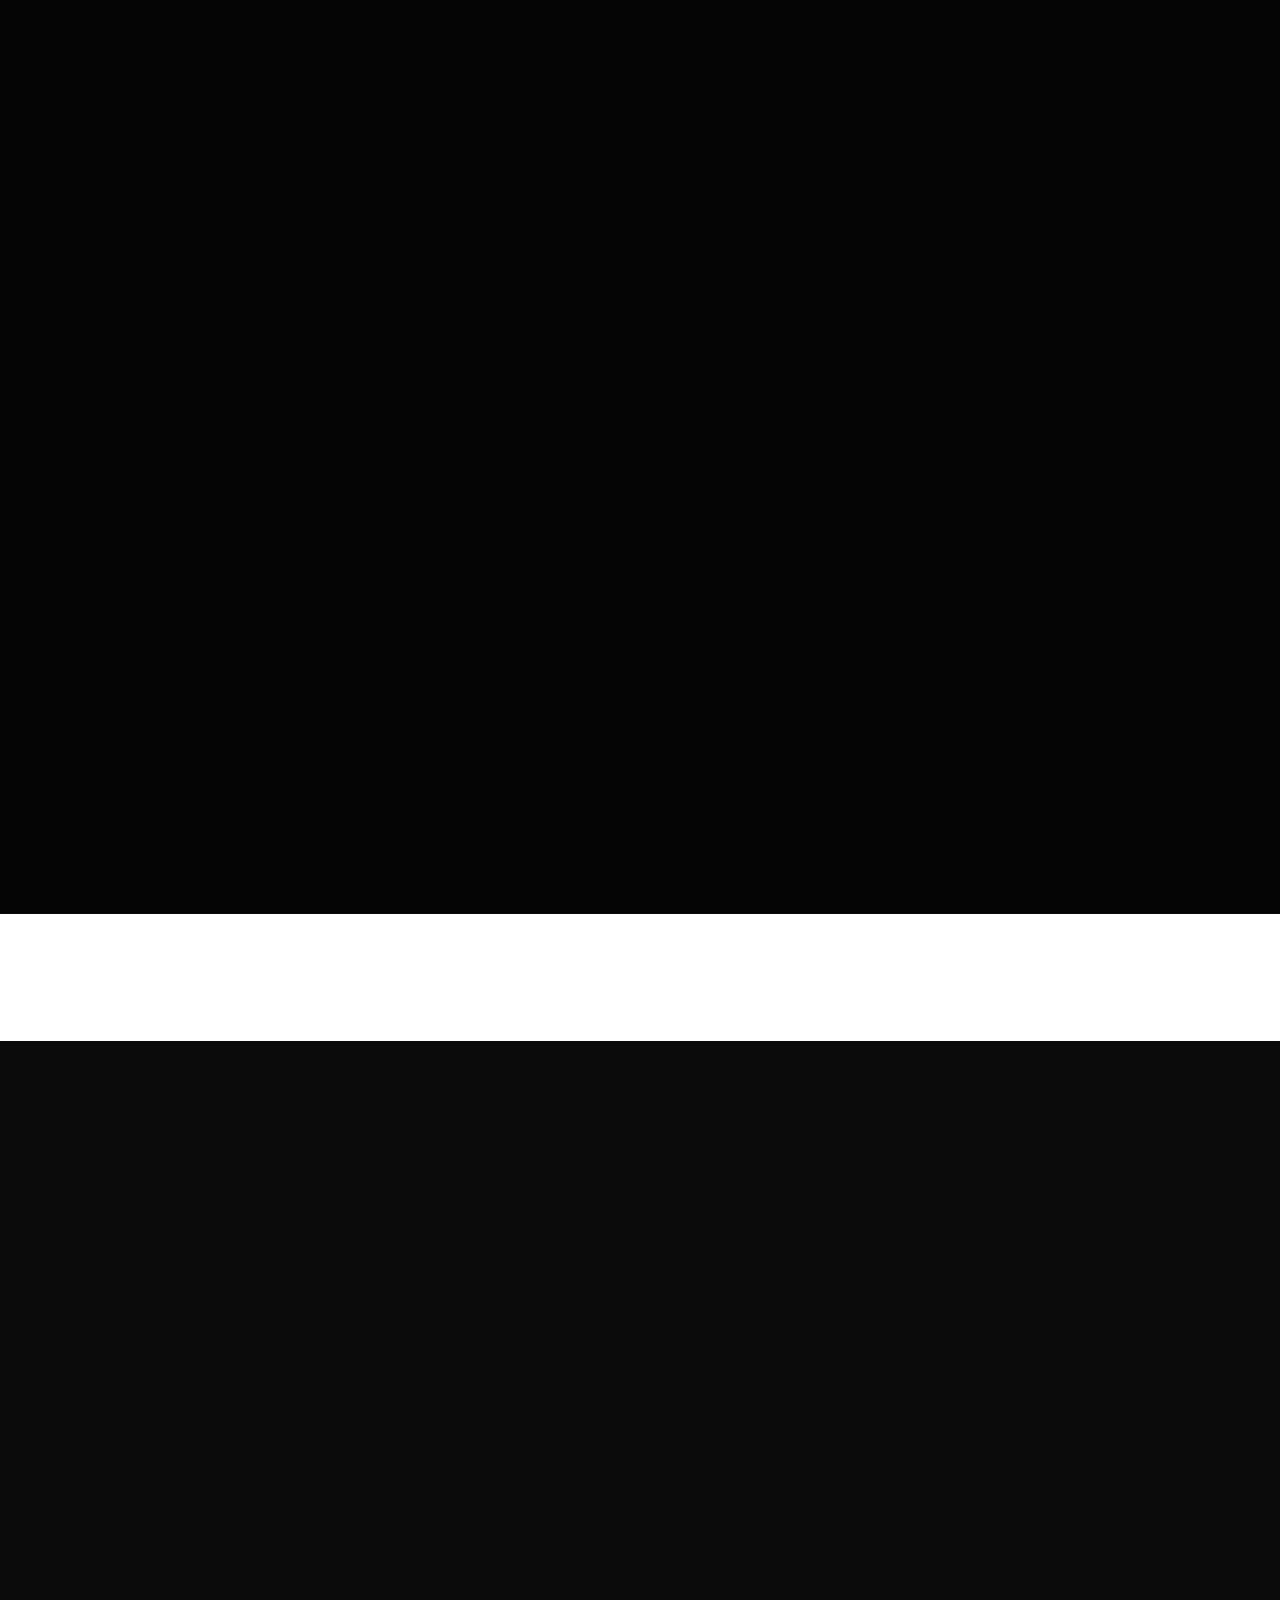
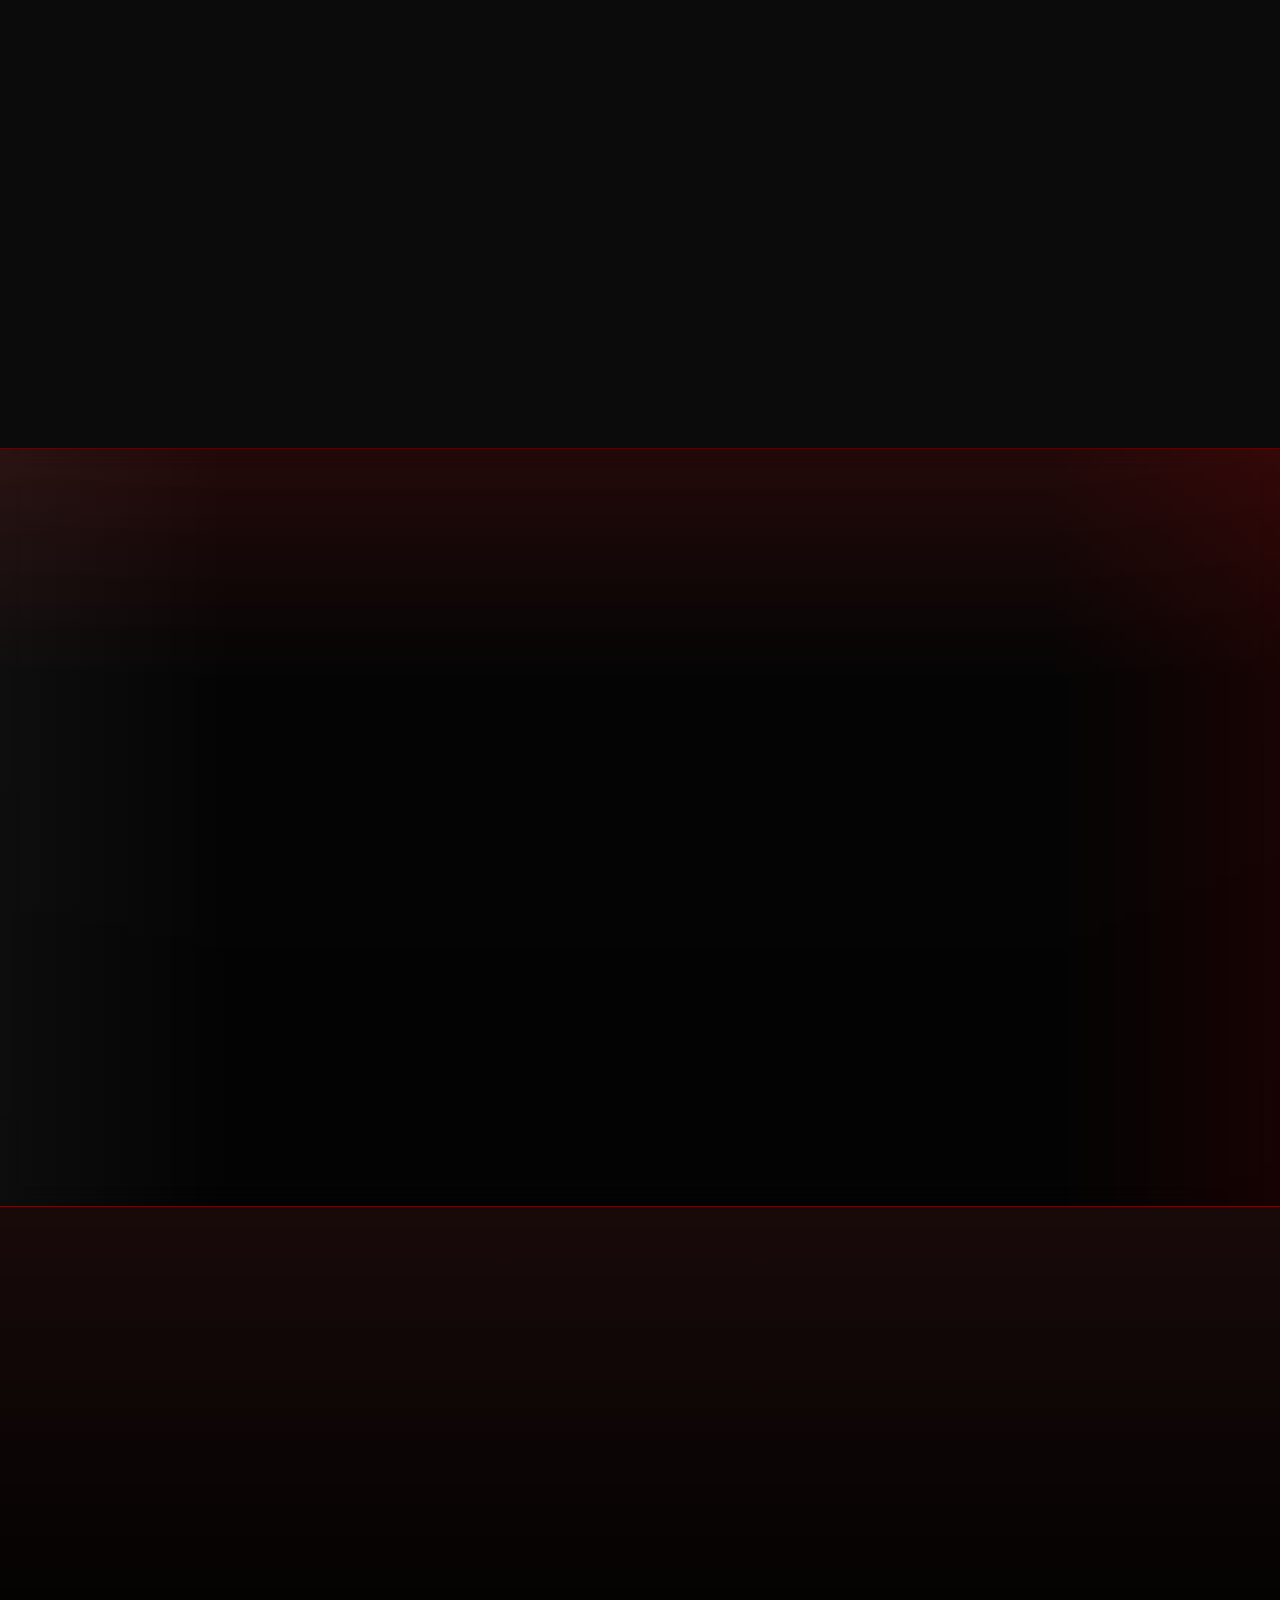
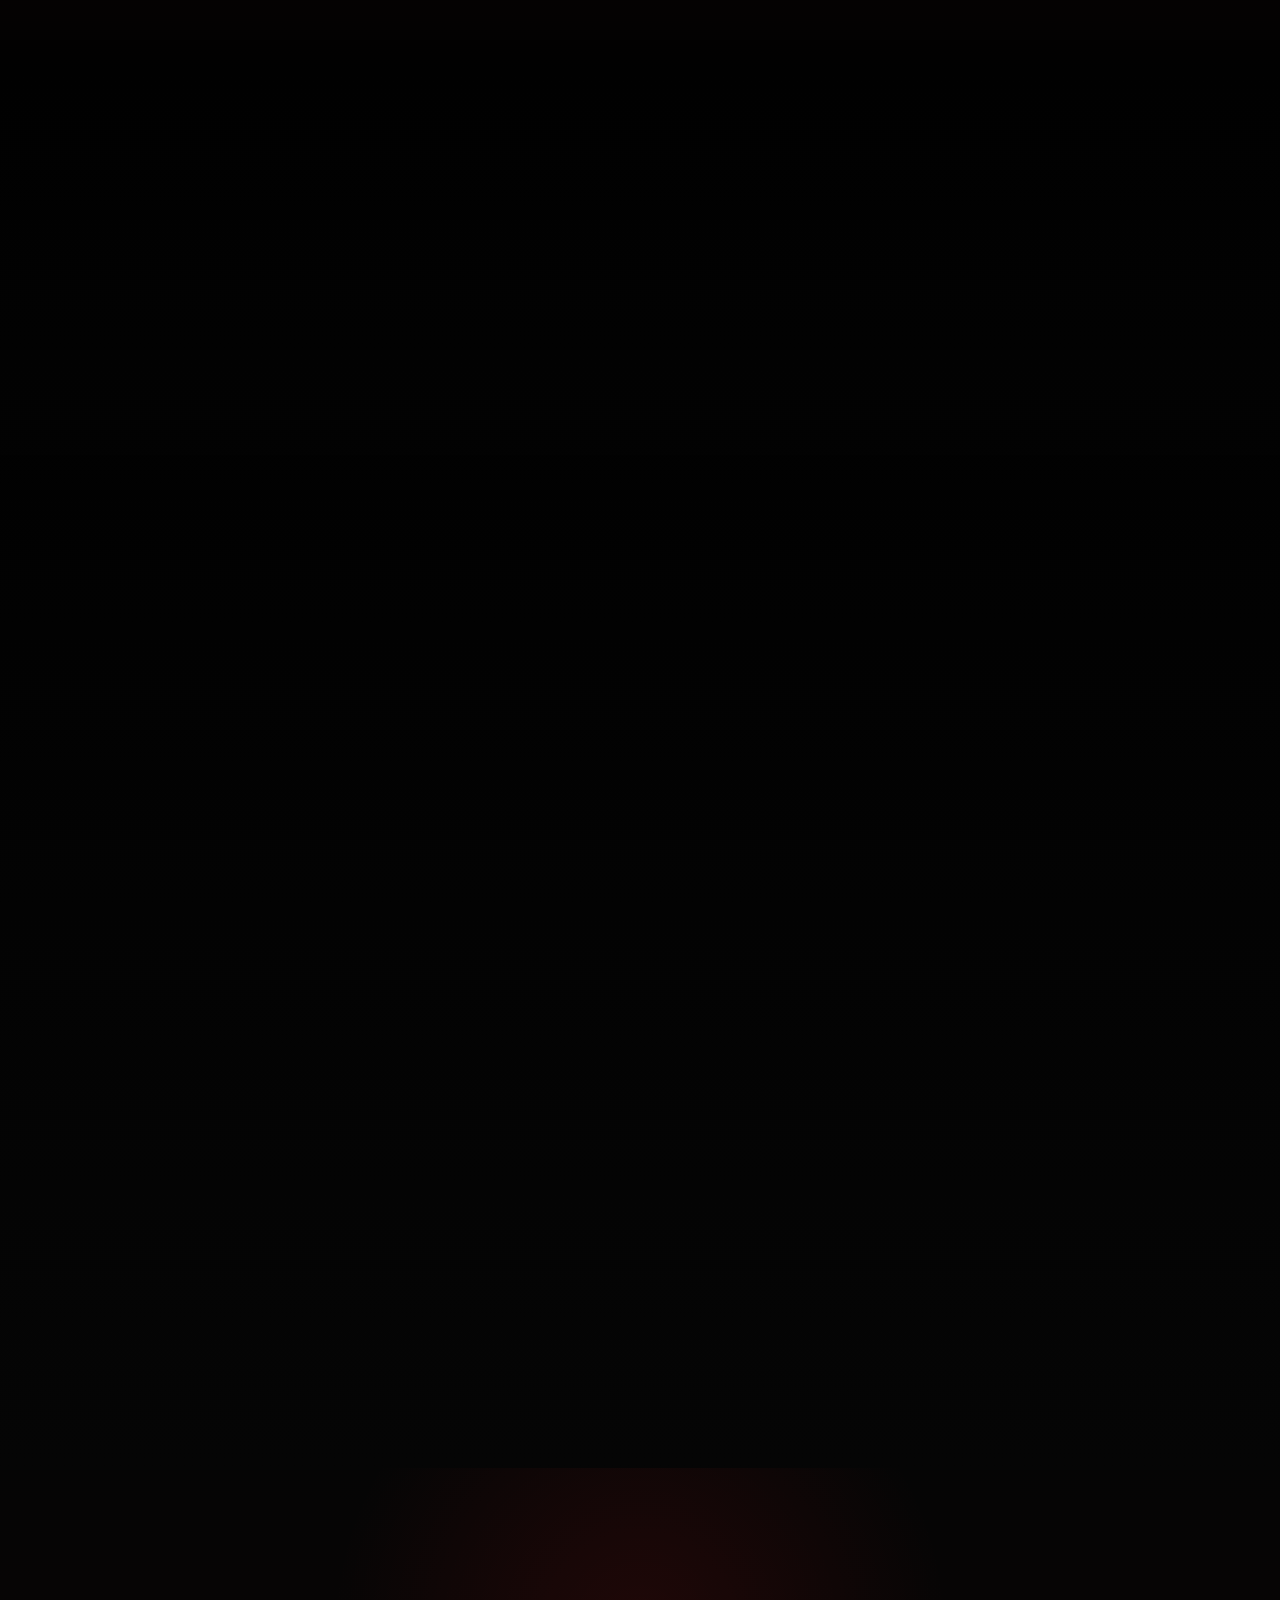
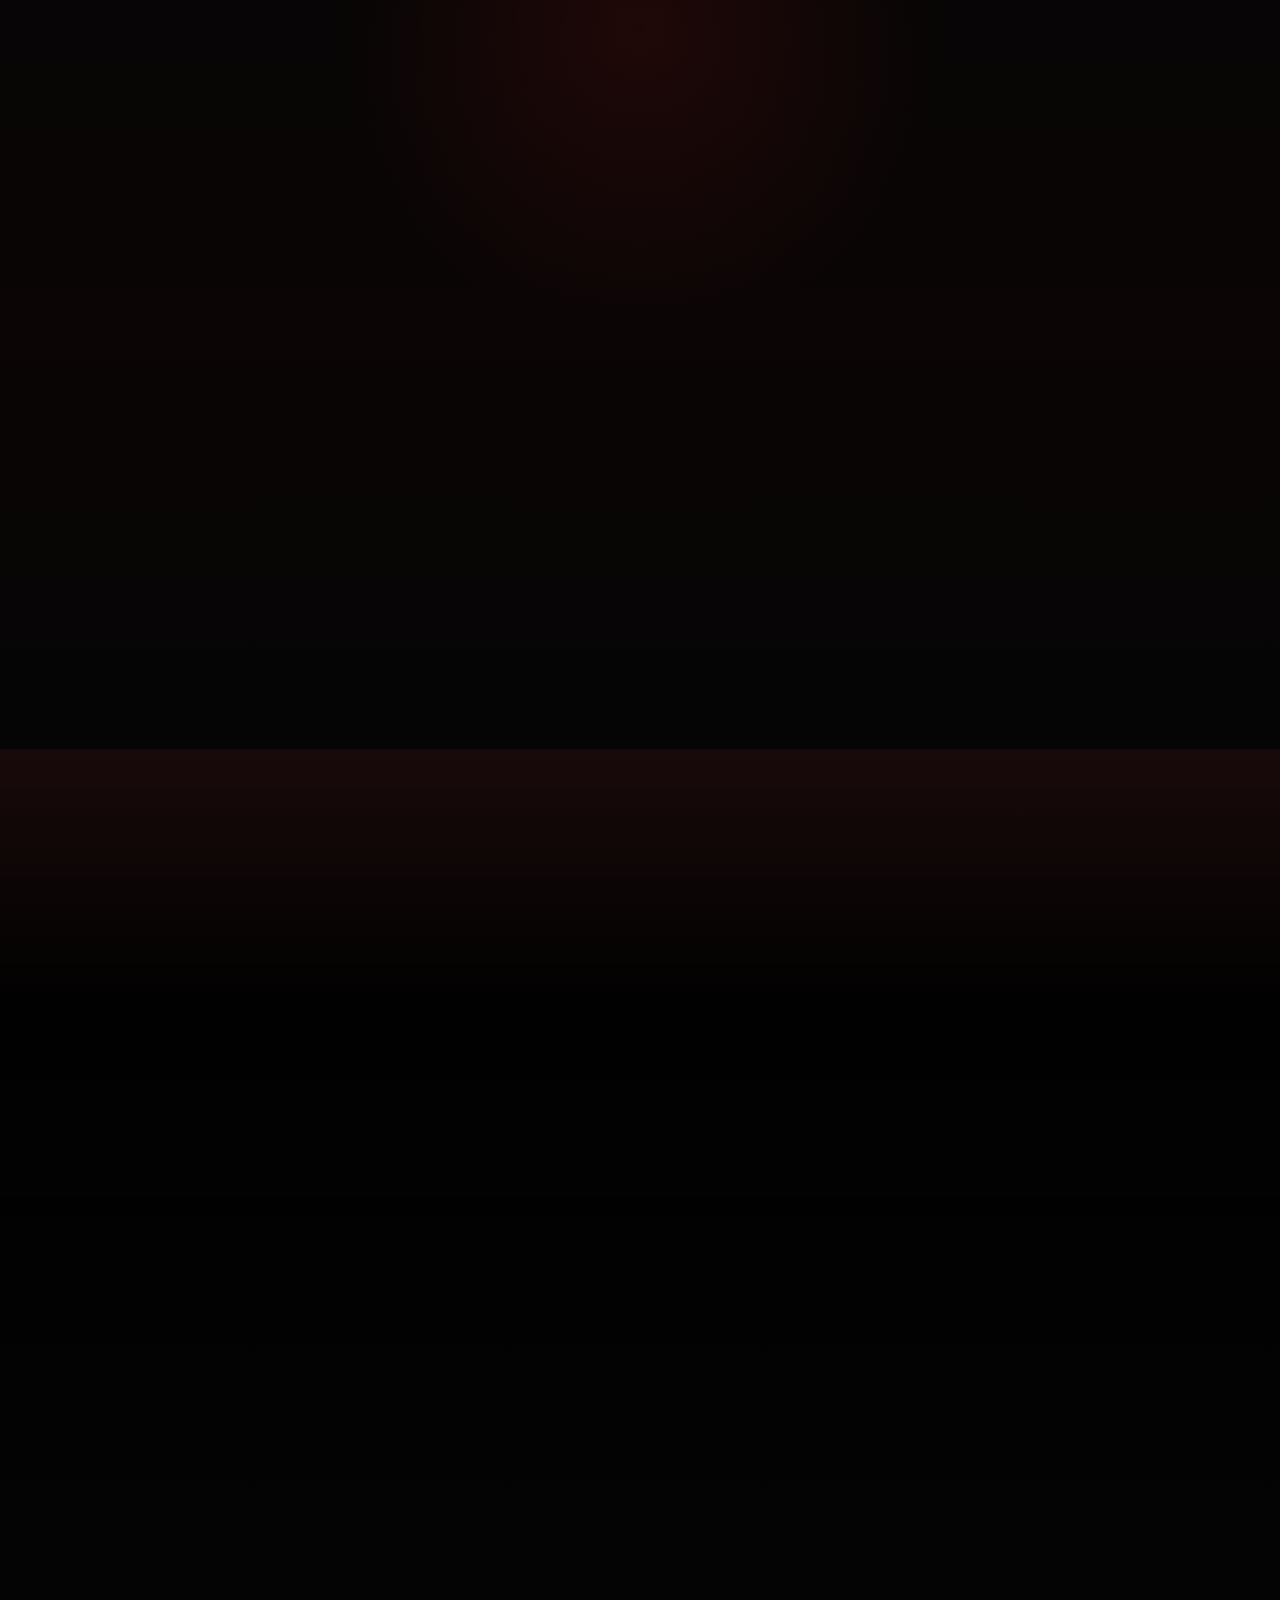
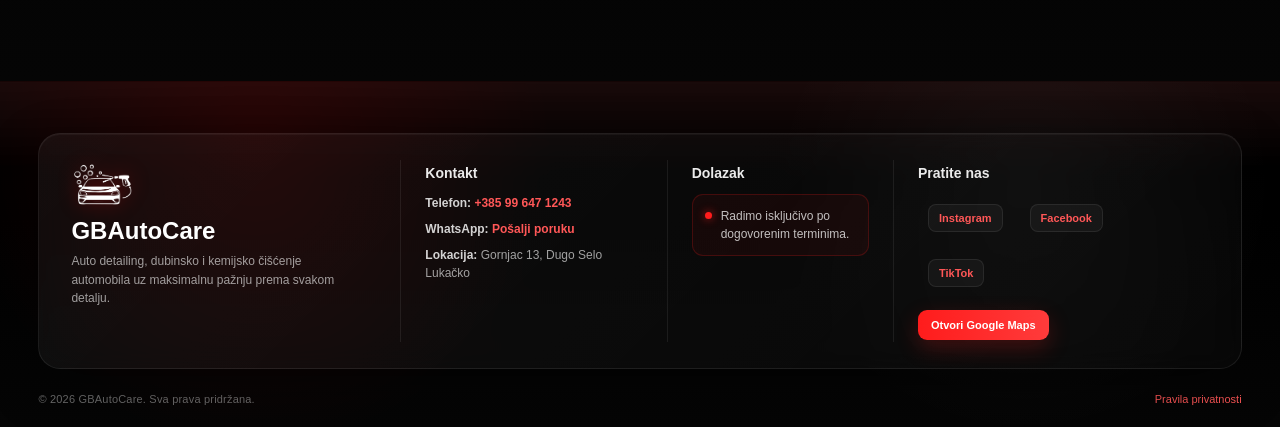
==== commit 6f58c7c0: "Simplify custom service explanation" ====
--- a/index.html
+++ b/index.html
@@ -214,7 +214,6 @@
       <span><b>2</b> Odaberi opciju</span>
       <span><b>3</b> Dodaj u Moj izbor</span>
     </div>
-    <small>Kompletno unutarnje + kompletno vanjsko čišćenje automatski se objedinjuju u Bronze paket.</small>
   </div>
 </div>
 
--- a/style.css
+++ b/style.css
@@ -4,6 +4,115 @@
 background:#0b0b0b;
 color:white;
 scroll-behavior:smooth;
+}
+
+/* Jasniji odabir i kombiniranje pojedinačnih usluga. */
+.service-builder-note{
+  display:flex;
+  align-items:flex-start;
+  gap:18px;
+  width:min(920px,calc(100% - 32px));
+  margin:0 auto 42px;
+  padding:22px 24px;
+  border:1px solid rgba(255,45,45,.28);
+  border-radius:18px;
+  background:linear-gradient(135deg,rgba(255,32,32,.1),rgba(255,255,255,.025));
+  box-shadow:0 16px 38px rgba(0,0,0,.24);
+}
+
+.service-builder-icon{
+  display:grid;
+  flex:0 0 42px;
+  width:42px;
+  height:42px;
+  place-items:center;
+  border-radius:12px;
+  background:#ff2020;
+  color:#fff;
+  font-size:28px;
+  line-height:1;
+  box-shadow:0 0 20px rgba(255,32,32,.32);
+}
+
+.service-builder-content strong{
+  display:block;
+  margin:1px 0 7px;
+  font-size:18px;
+}
+
+.service-builder-content p{
+  max-width:750px;
+  margin:0;
+  color:rgba(255,255,255,.68);
+  font-size:13px;
+  line-height:1.65;
+}
+
+.service-builder-steps{
+  display:flex;
+  flex-wrap:wrap;
+  gap:9px;
+  margin:15px 0 12px;
+}
+
+.service-builder-steps span{
+  display:flex;
+  align-items:center;
+  gap:7px;
+  padding:7px 10px;
+  border:1px solid rgba(255,255,255,.09);
+  border-radius:9px;
+  background:rgba(255,255,255,.035);
+  color:rgba(255,255,255,.78);
+  font-size:11px;
+}
+
+.service-builder-steps b{
+  display:grid;
+  width:19px;
+  height:19px;
+  place-items:center;
+  border-radius:50%;
+  background:rgba(255,32,32,.18);
+  color:#ff5757;
+  font-size:10px;
+}
+
+.service-builder-content small{
+  color:#ff7777;
+  font-size:11px;
+  line-height:1.5;
+}
+
+@media(max-width:599px){
+  .service-builder-note{
+    width:calc(100% - 22px);
+    gap:12px;
+    margin-bottom:30px;
+    padding:17px 15px;
+    border-radius:15px;
+  }
+
+  .service-builder-icon{
+    flex-basis:34px;
+    width:34px;
+    height:34px;
+    border-radius:10px;
+    font-size:23px;
+  }
+
+  .service-builder-content strong{
+    font-size:16px;
+  }
+
+  .service-builder-content p{
+    font-size:12px;
+  }
+
+  .service-builder-steps{
+    flex-direction:column;
+    gap:6px;
+  }
 }
 
 .booking-privacy-note{
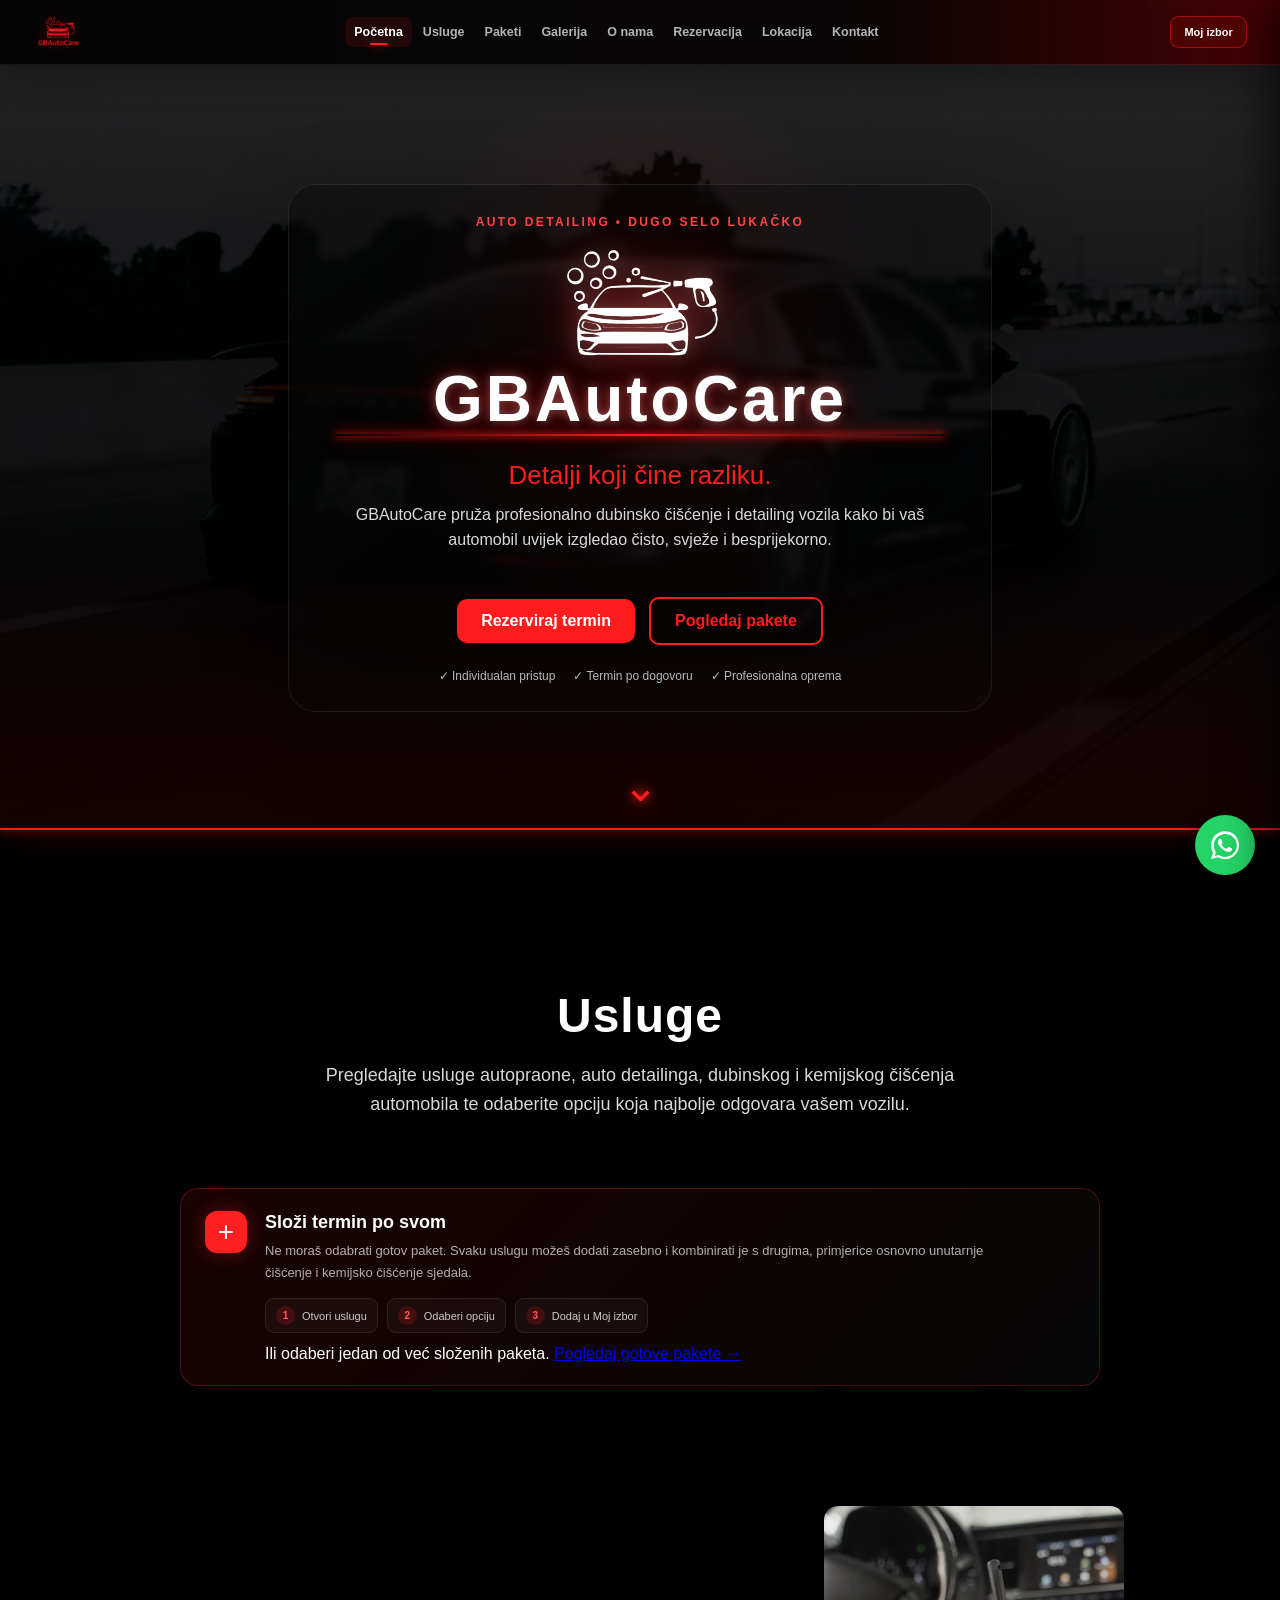
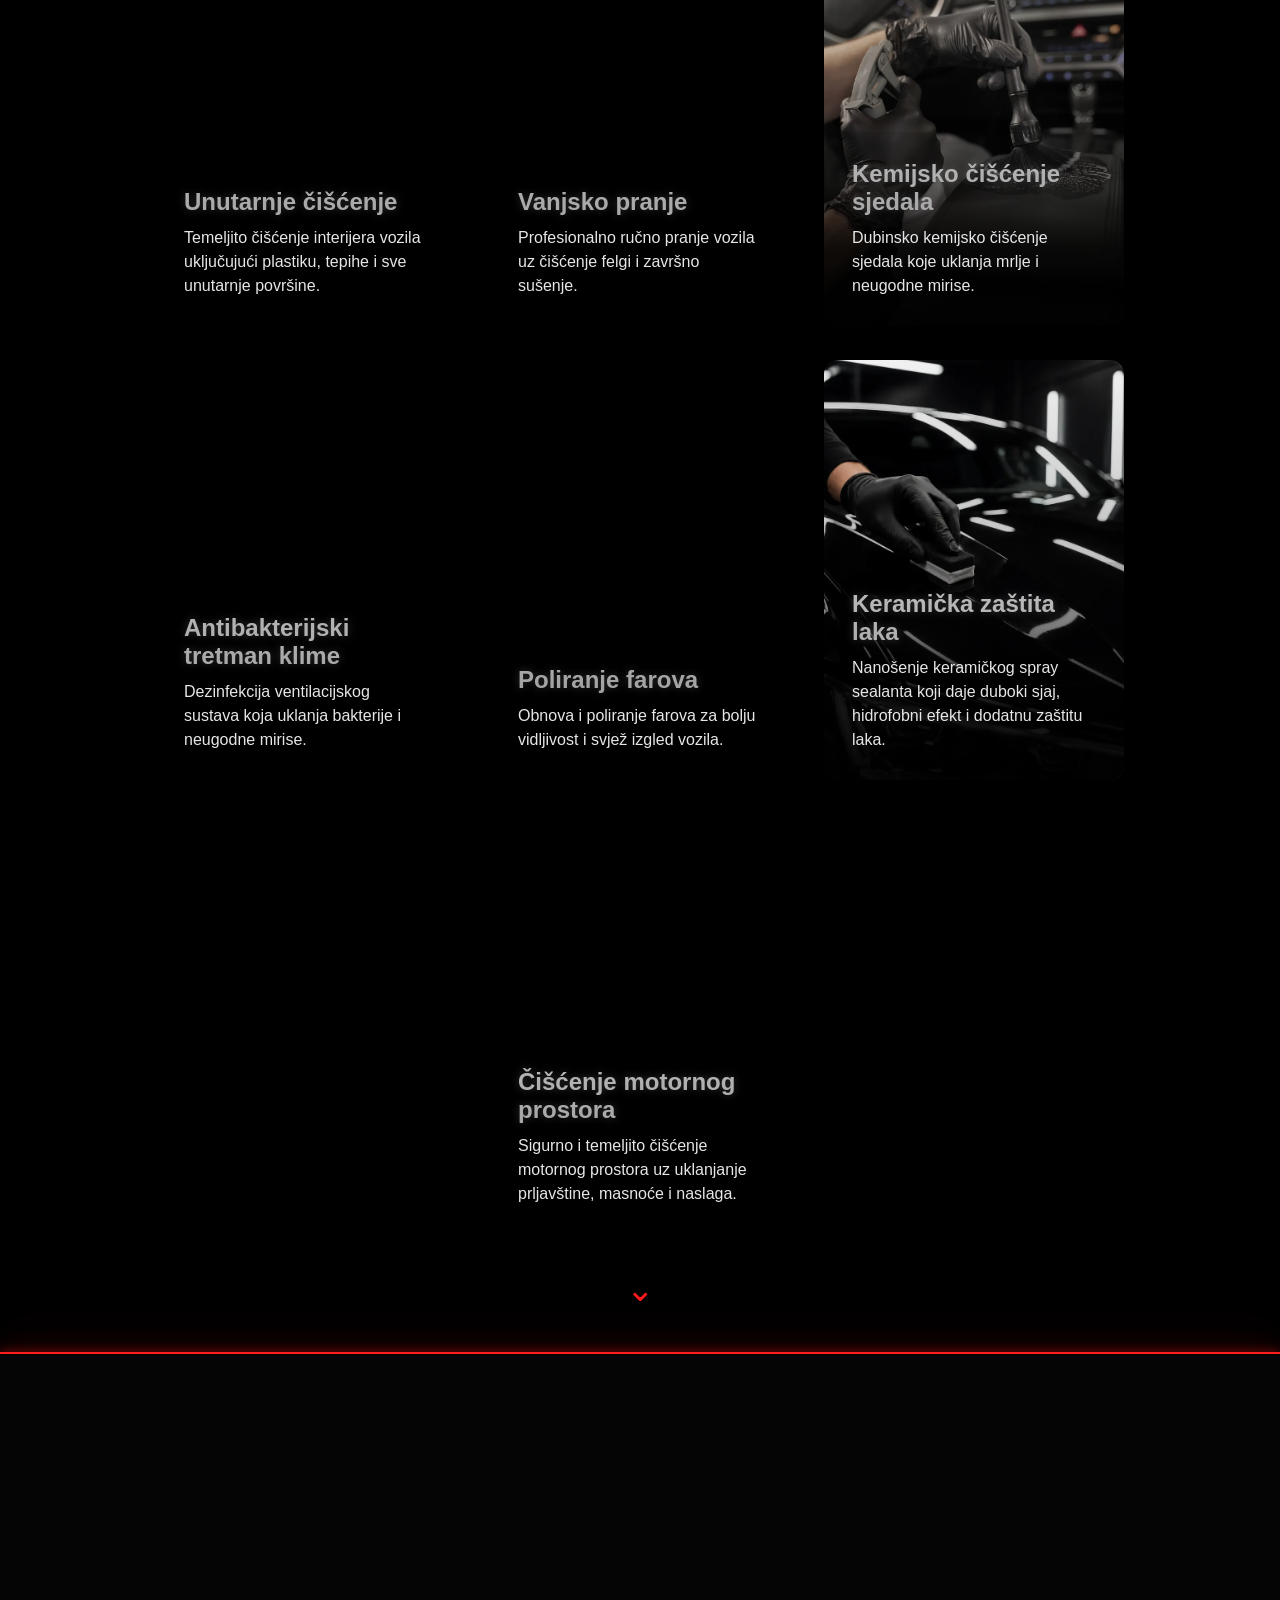
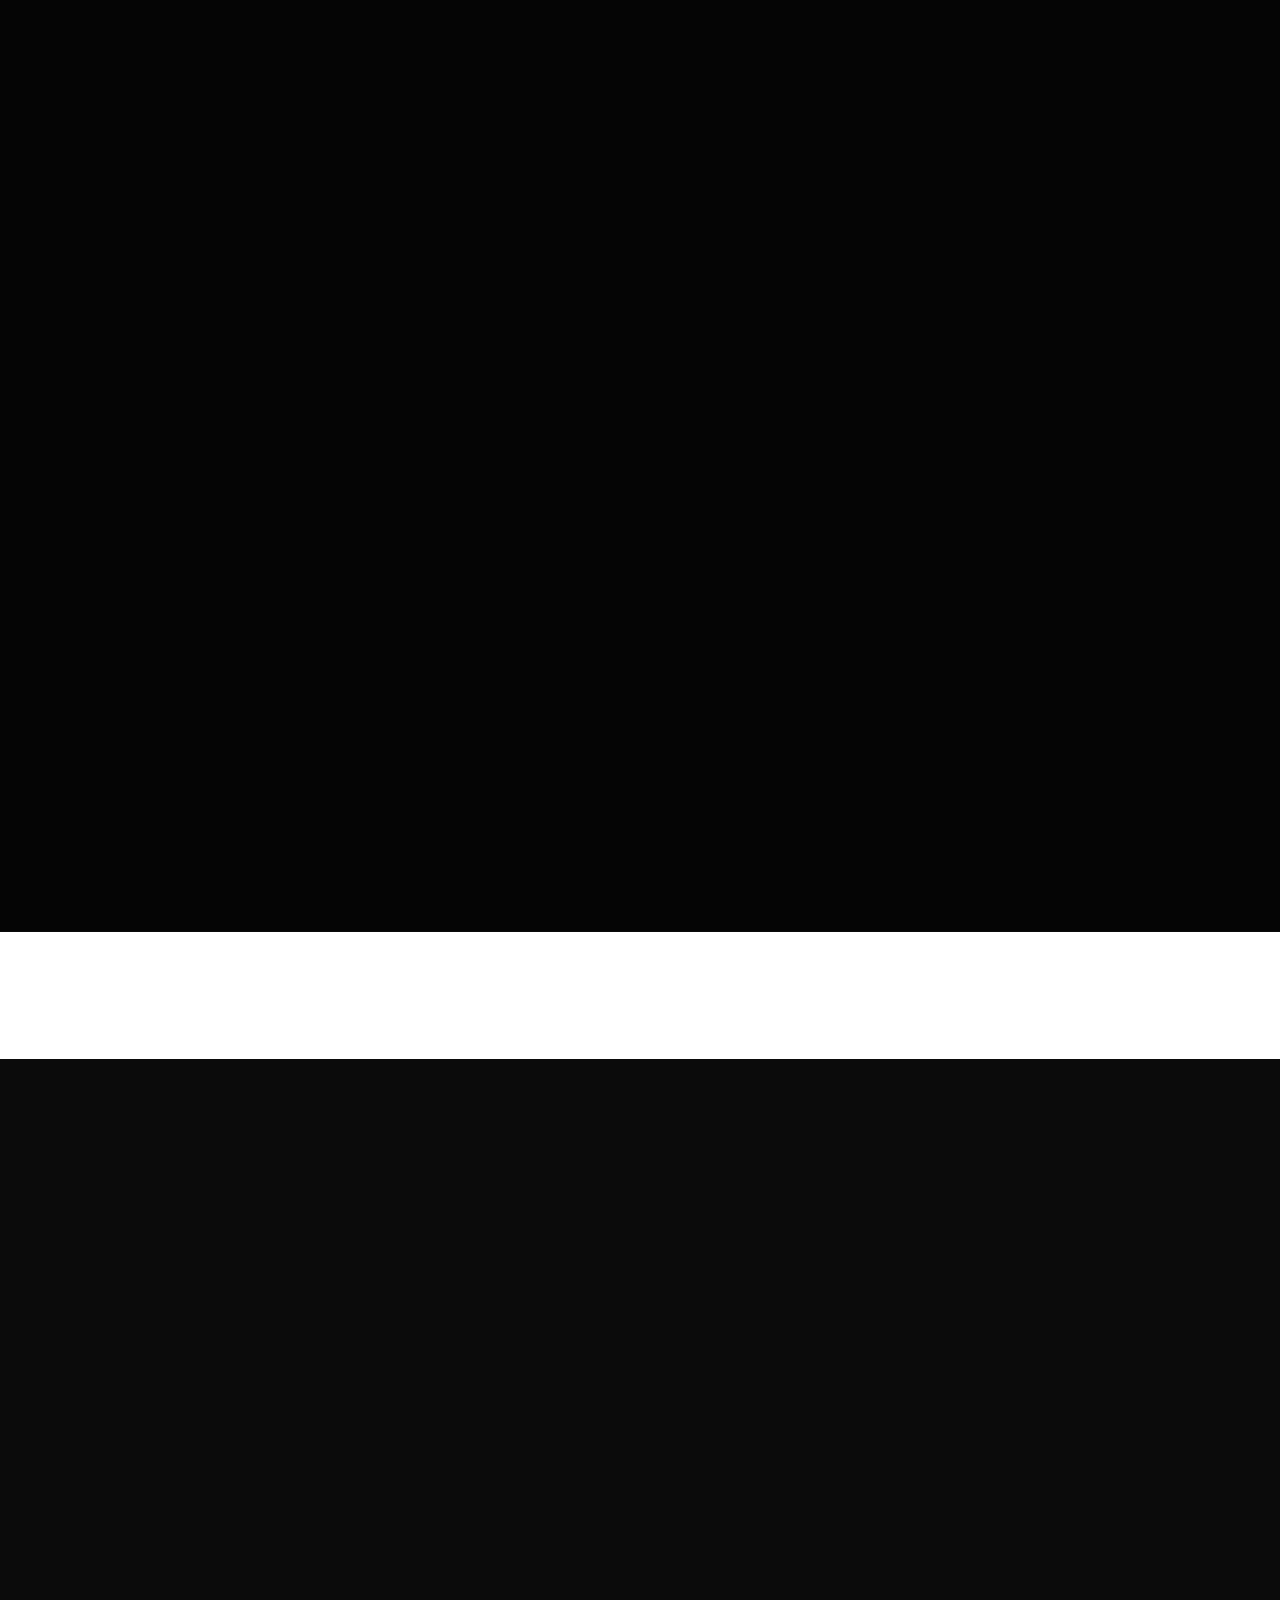
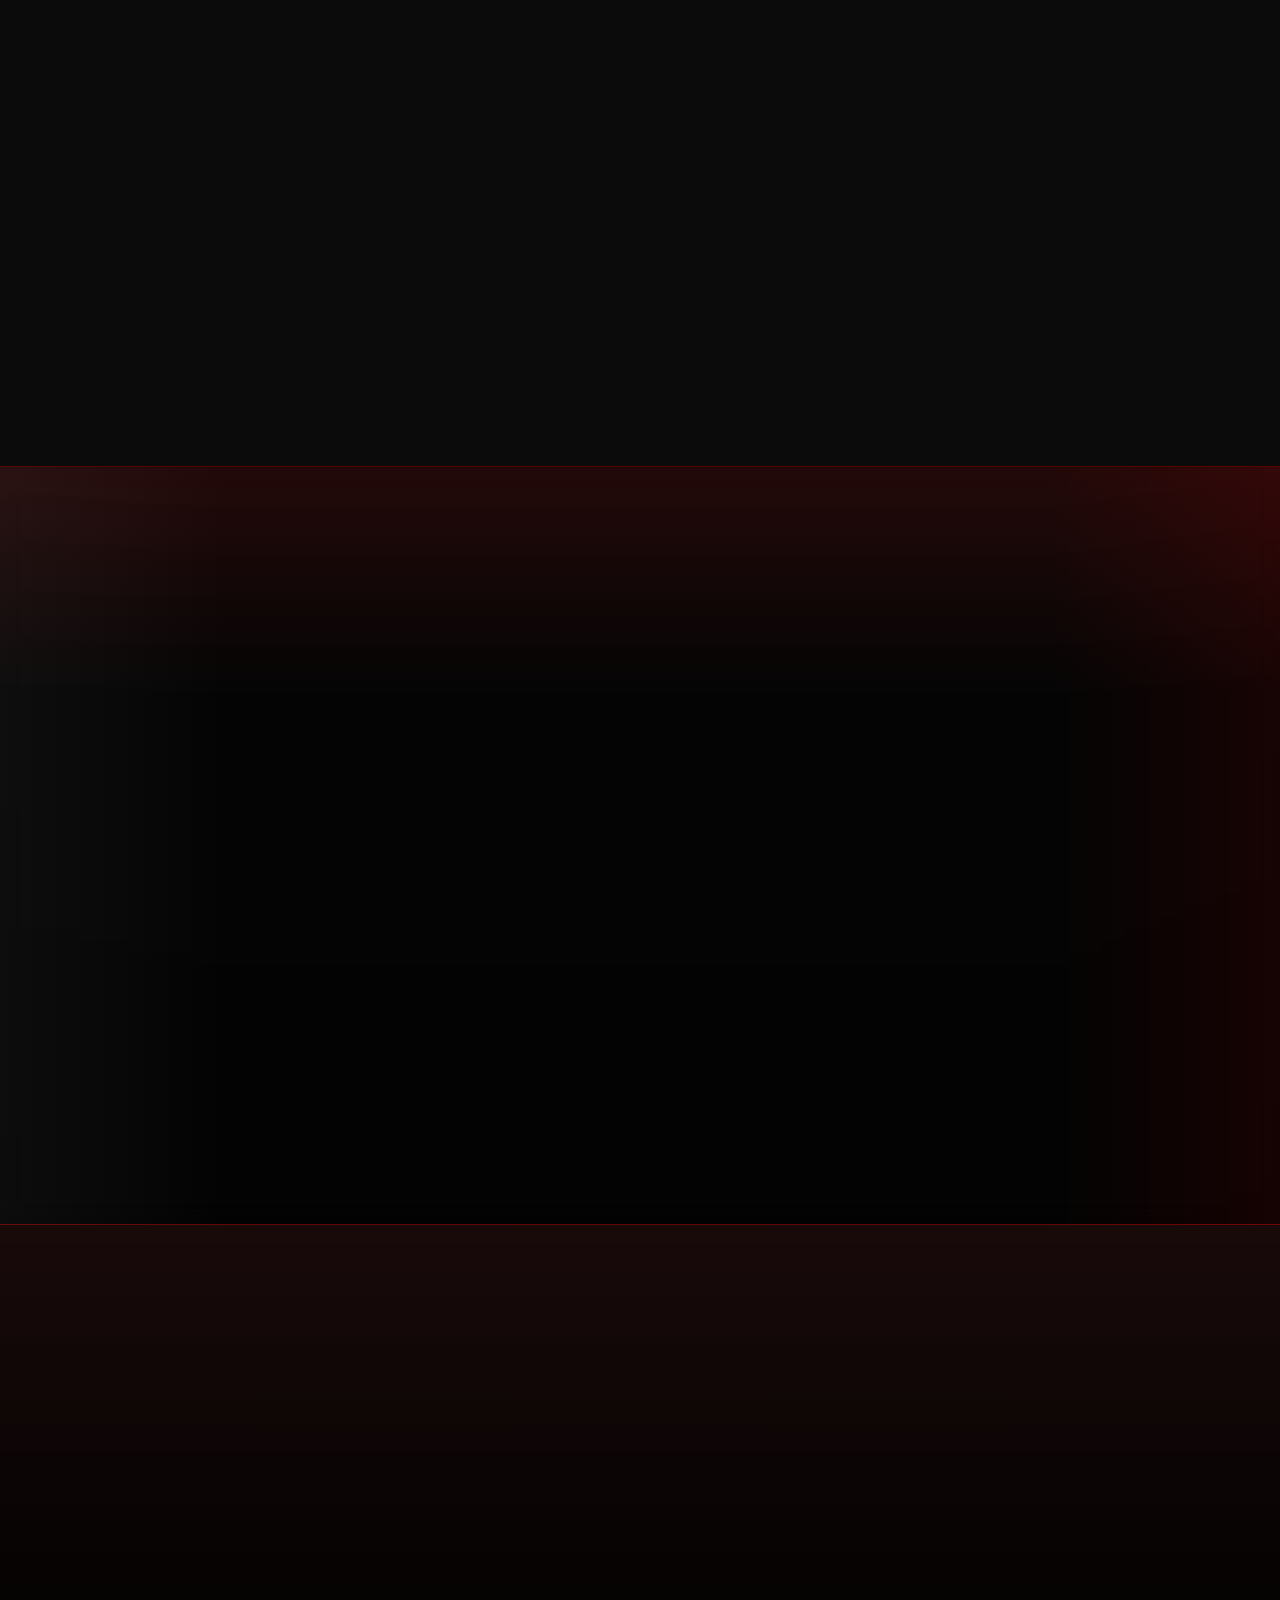
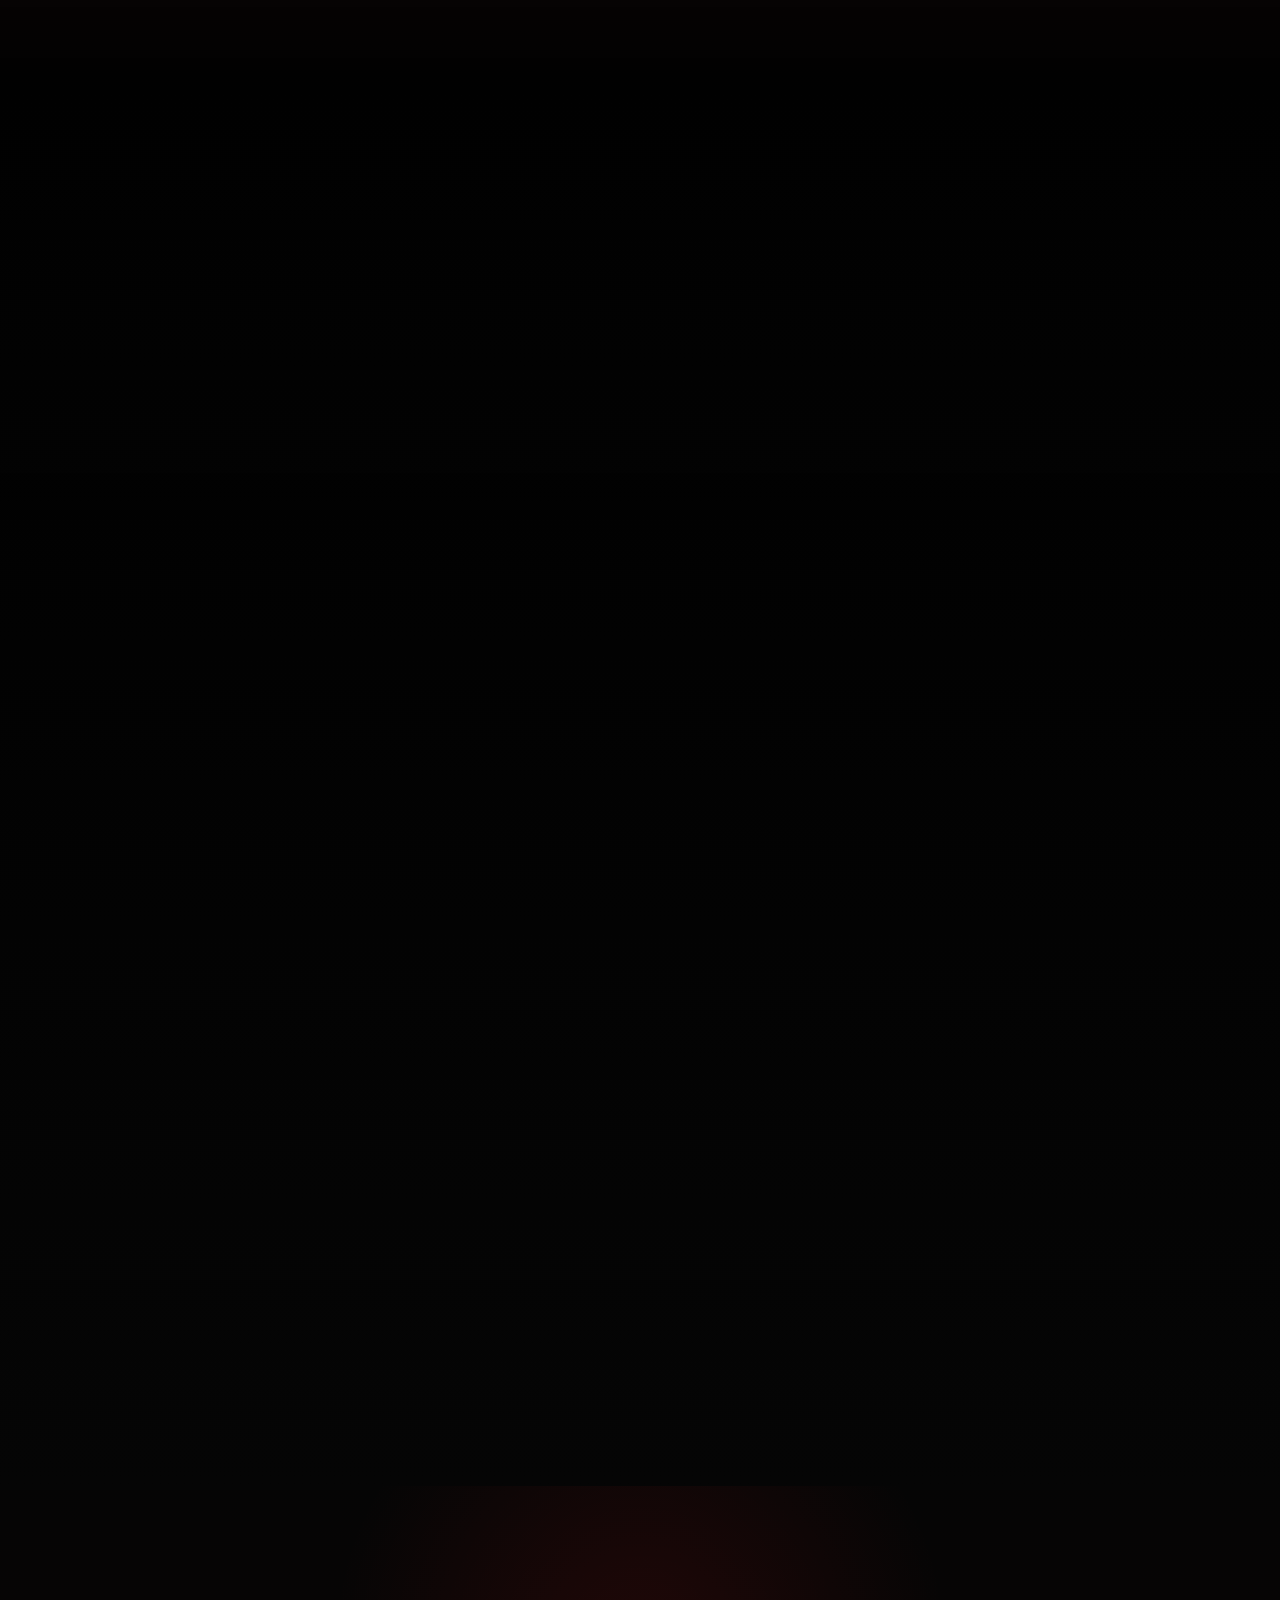
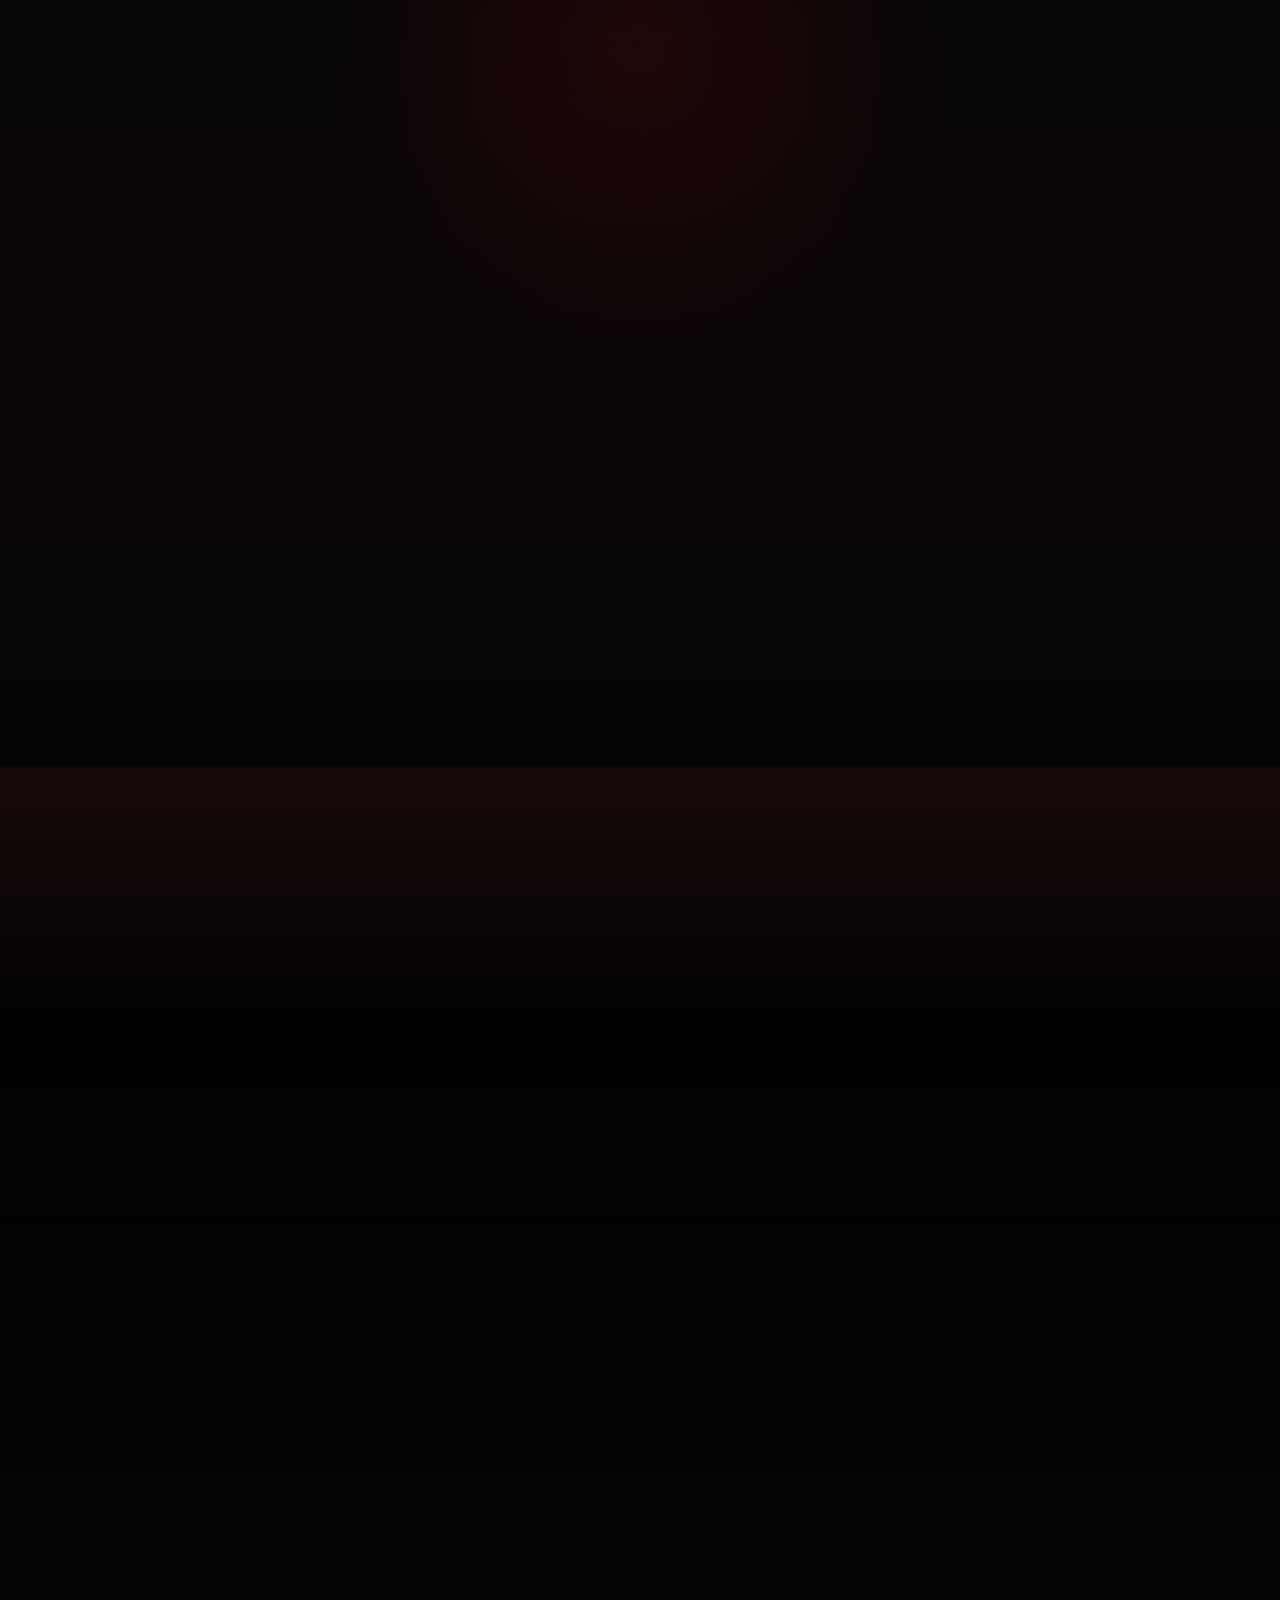
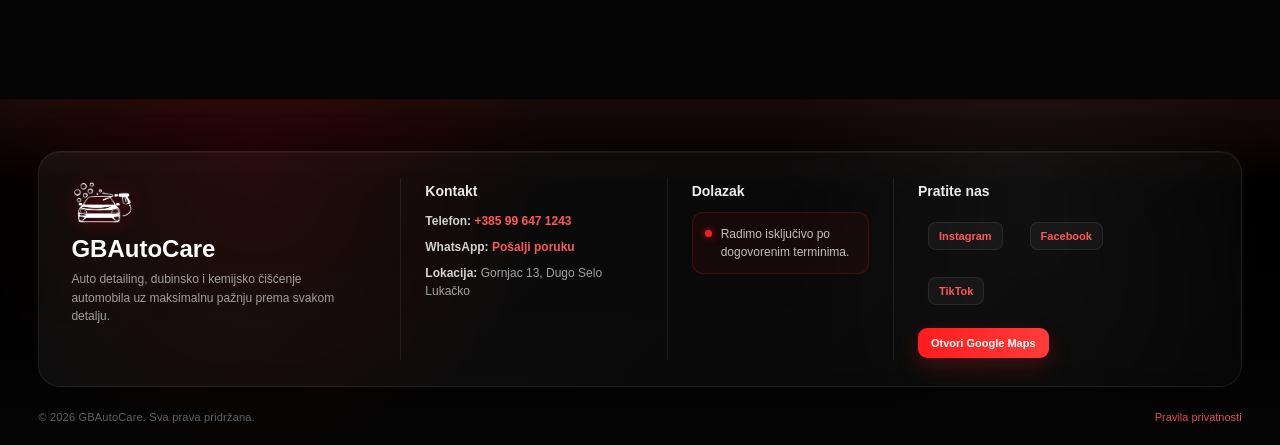
==== commit 70dd4f9f: "Add ready-made packages choice to service guide" ====
--- a/index.html
+++ b/index.html
@@ -104,7 +104,7 @@
 }
 </script>
 
-<link rel="stylesheet" href="style.css?v=20260830-3">
+<link rel="stylesheet" href="style.css?v=20260830-4">
 
 <link rel="icon" type="image/x-icon" href="favicon.ico">
 <link rel="icon" type="image/png" sizes="32x32" href="favicon-32x32.png">
@@ -213,6 +213,10 @@
       <span><b>1</b> Otvori uslugu</span>
       <span><b>2</b> Odaberi opciju</span>
       <span><b>3</b> Dodaj u Moj izbor</span>
+    </div>
+    <div class="service-builder-alternative">
+      <span>Ili odaberi jedan od već složenih paketa.</span>
+      <a href="#packages">Pogledaj gotove pakete →</a>
     </div>
   </div>
 </div>
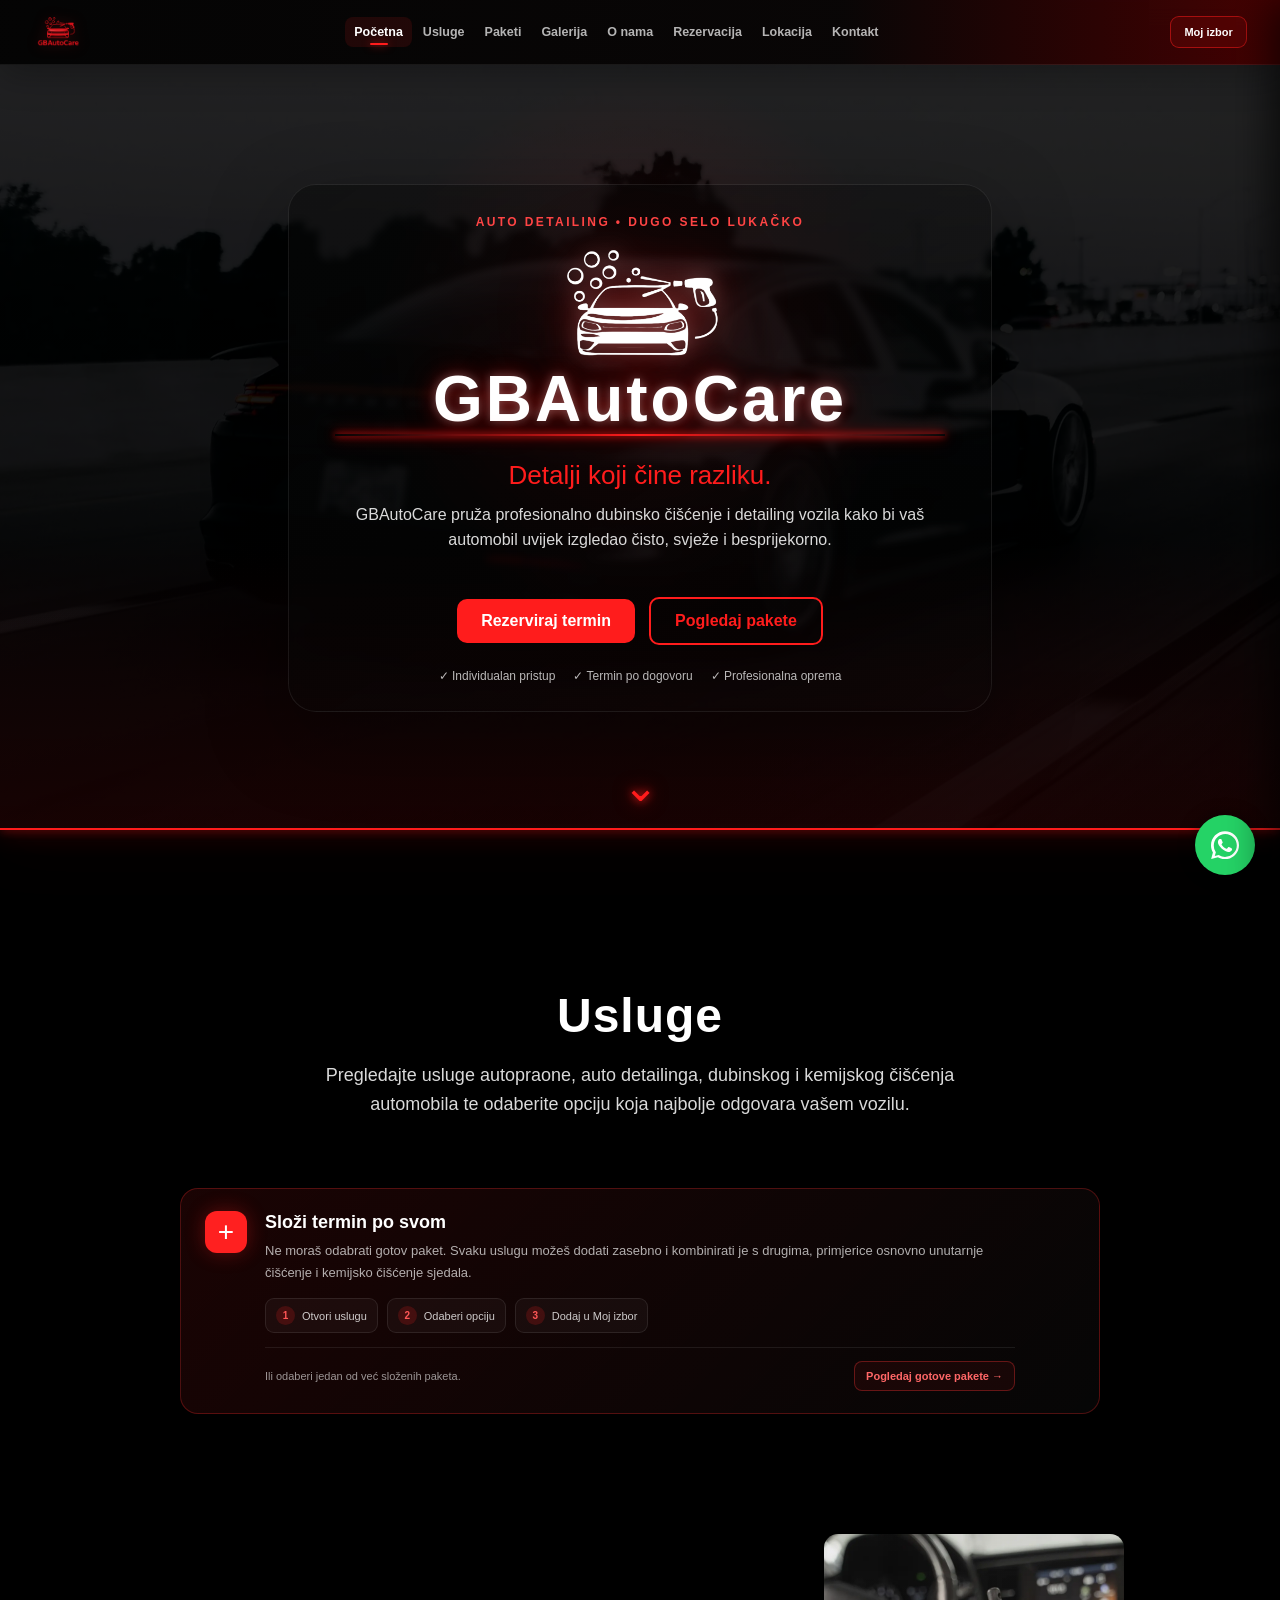
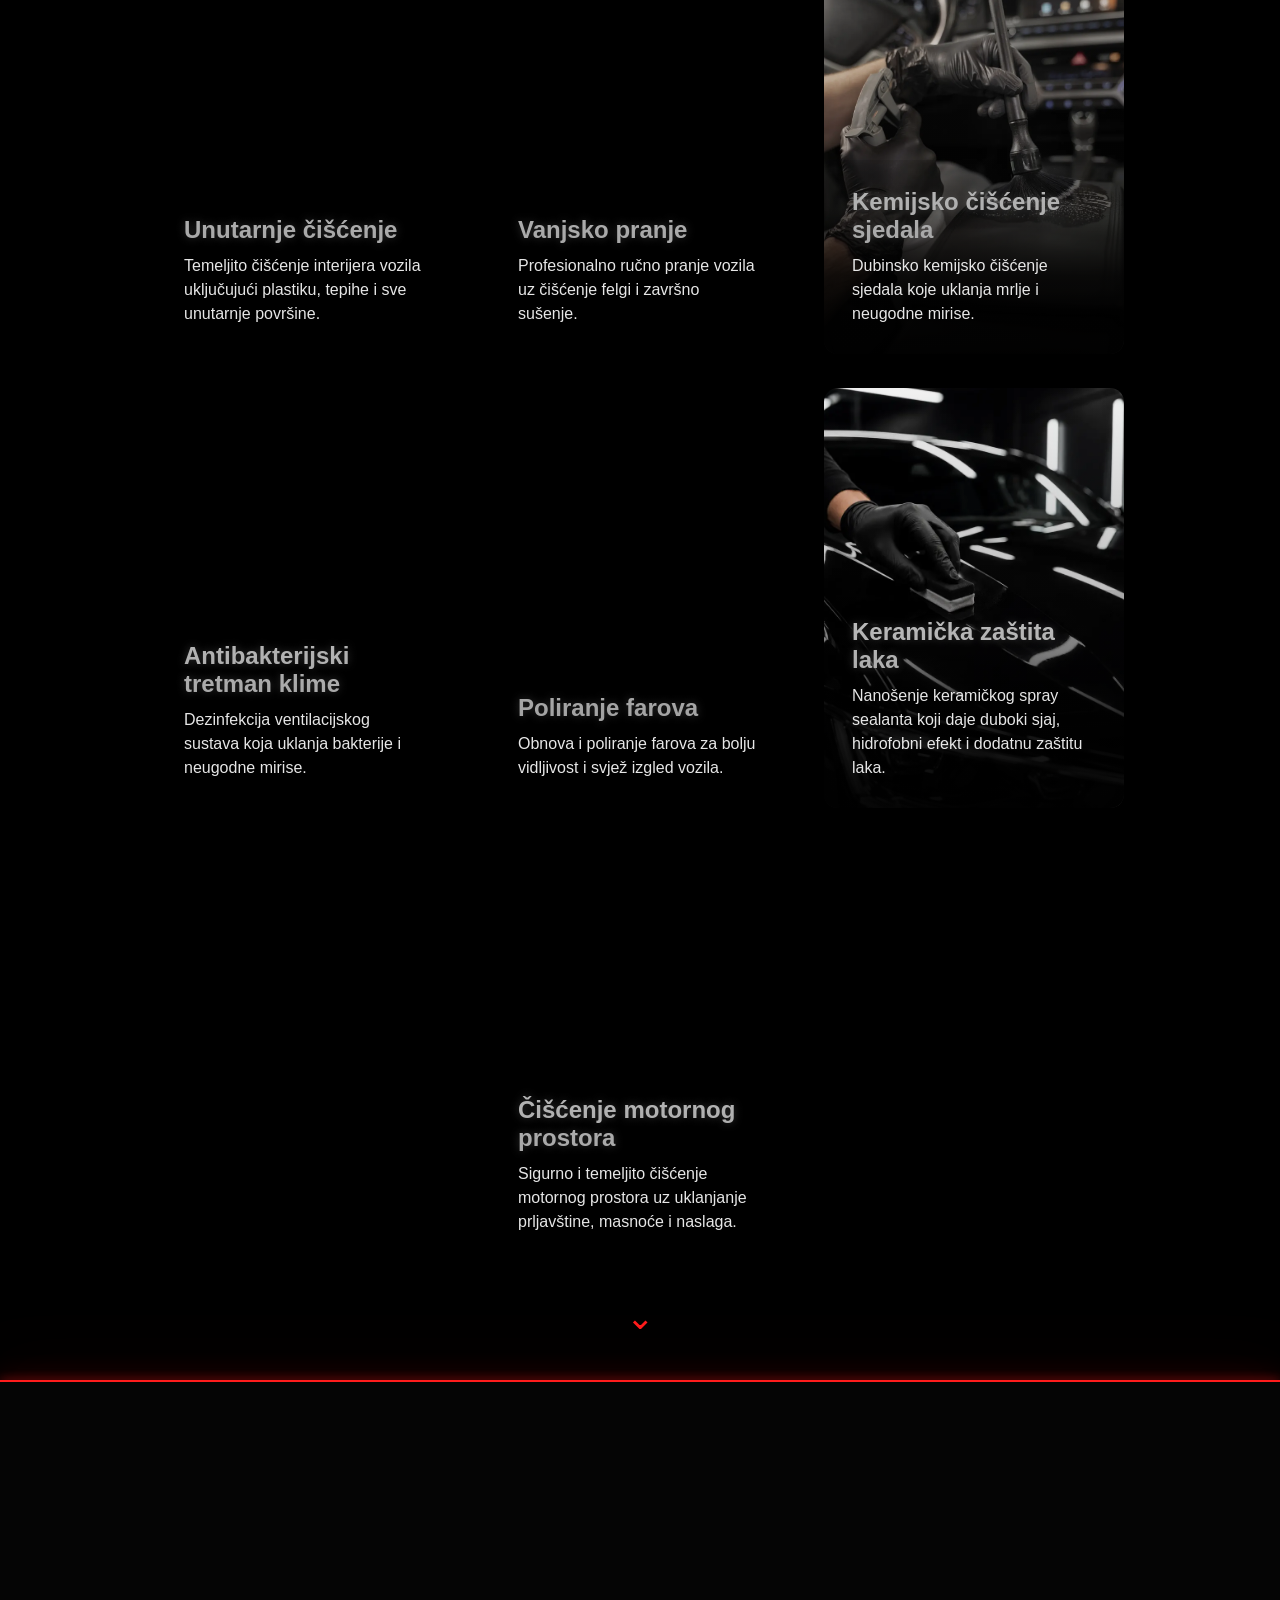
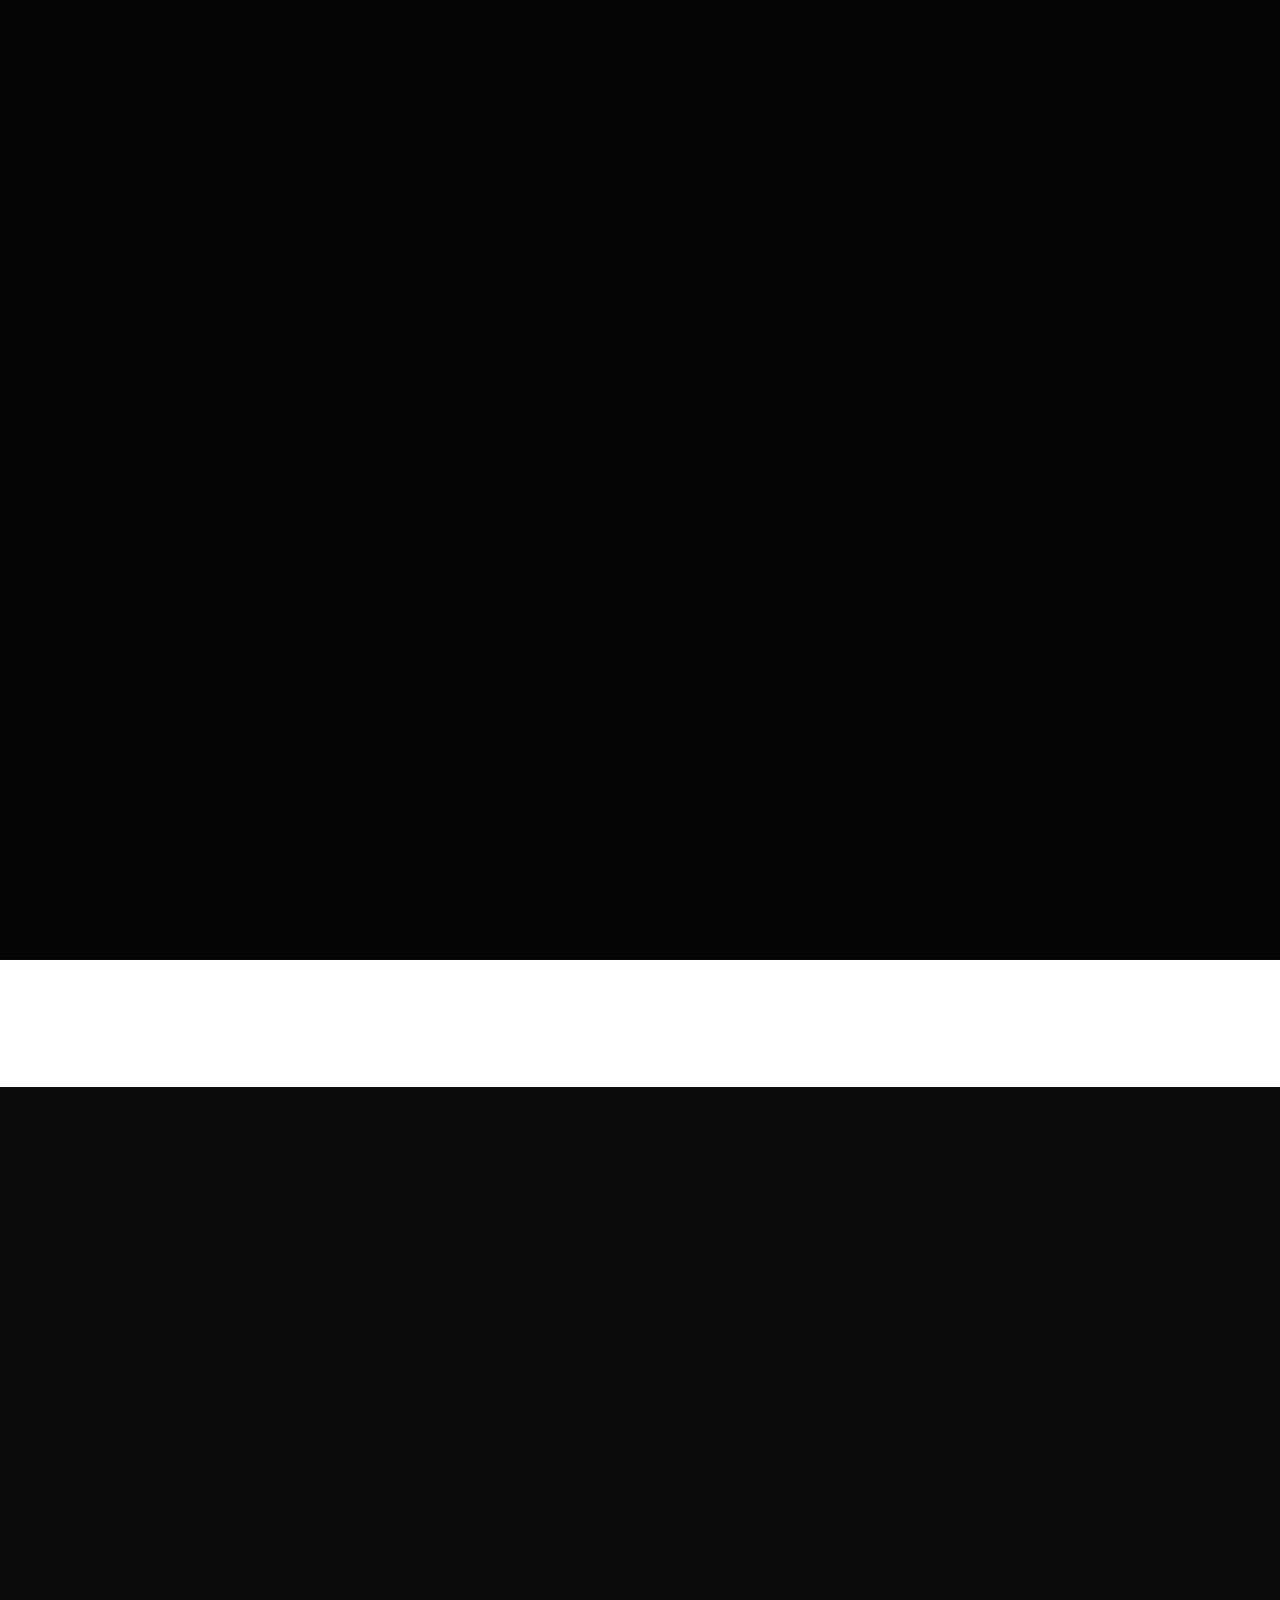
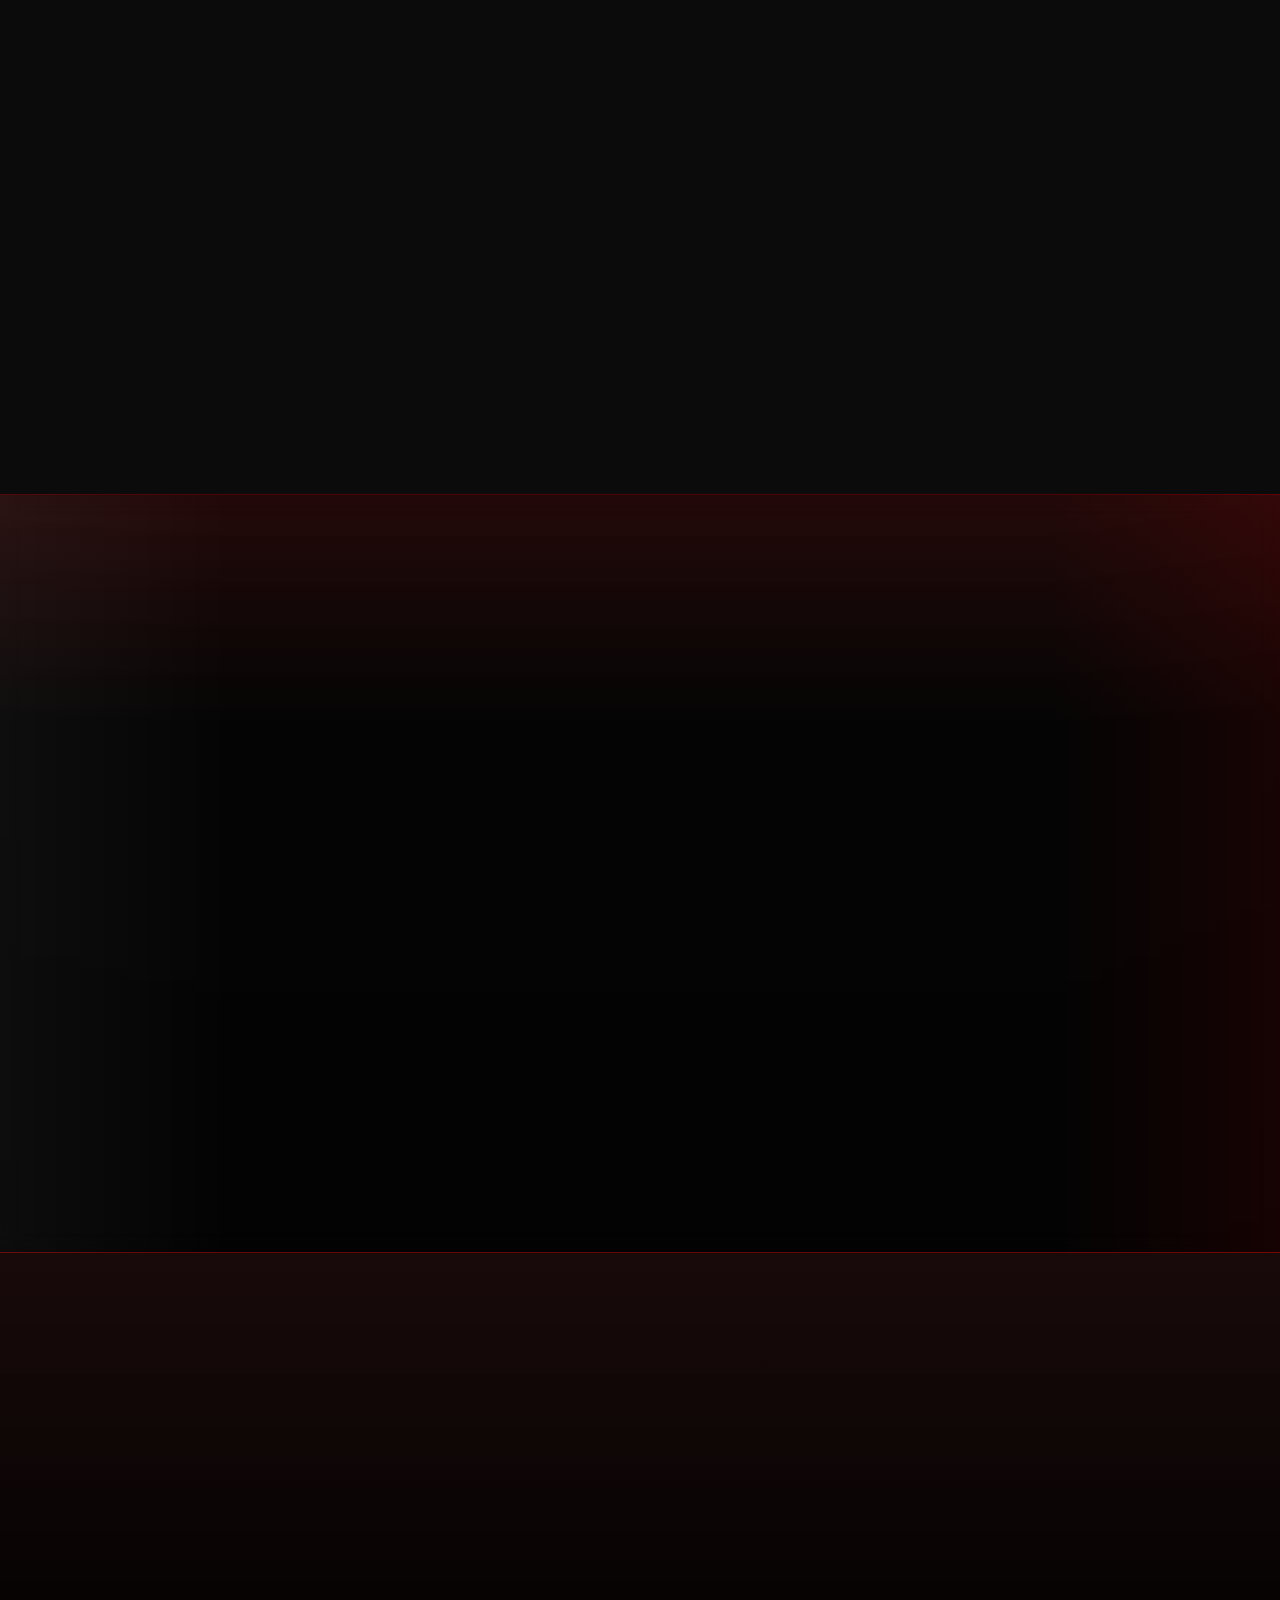
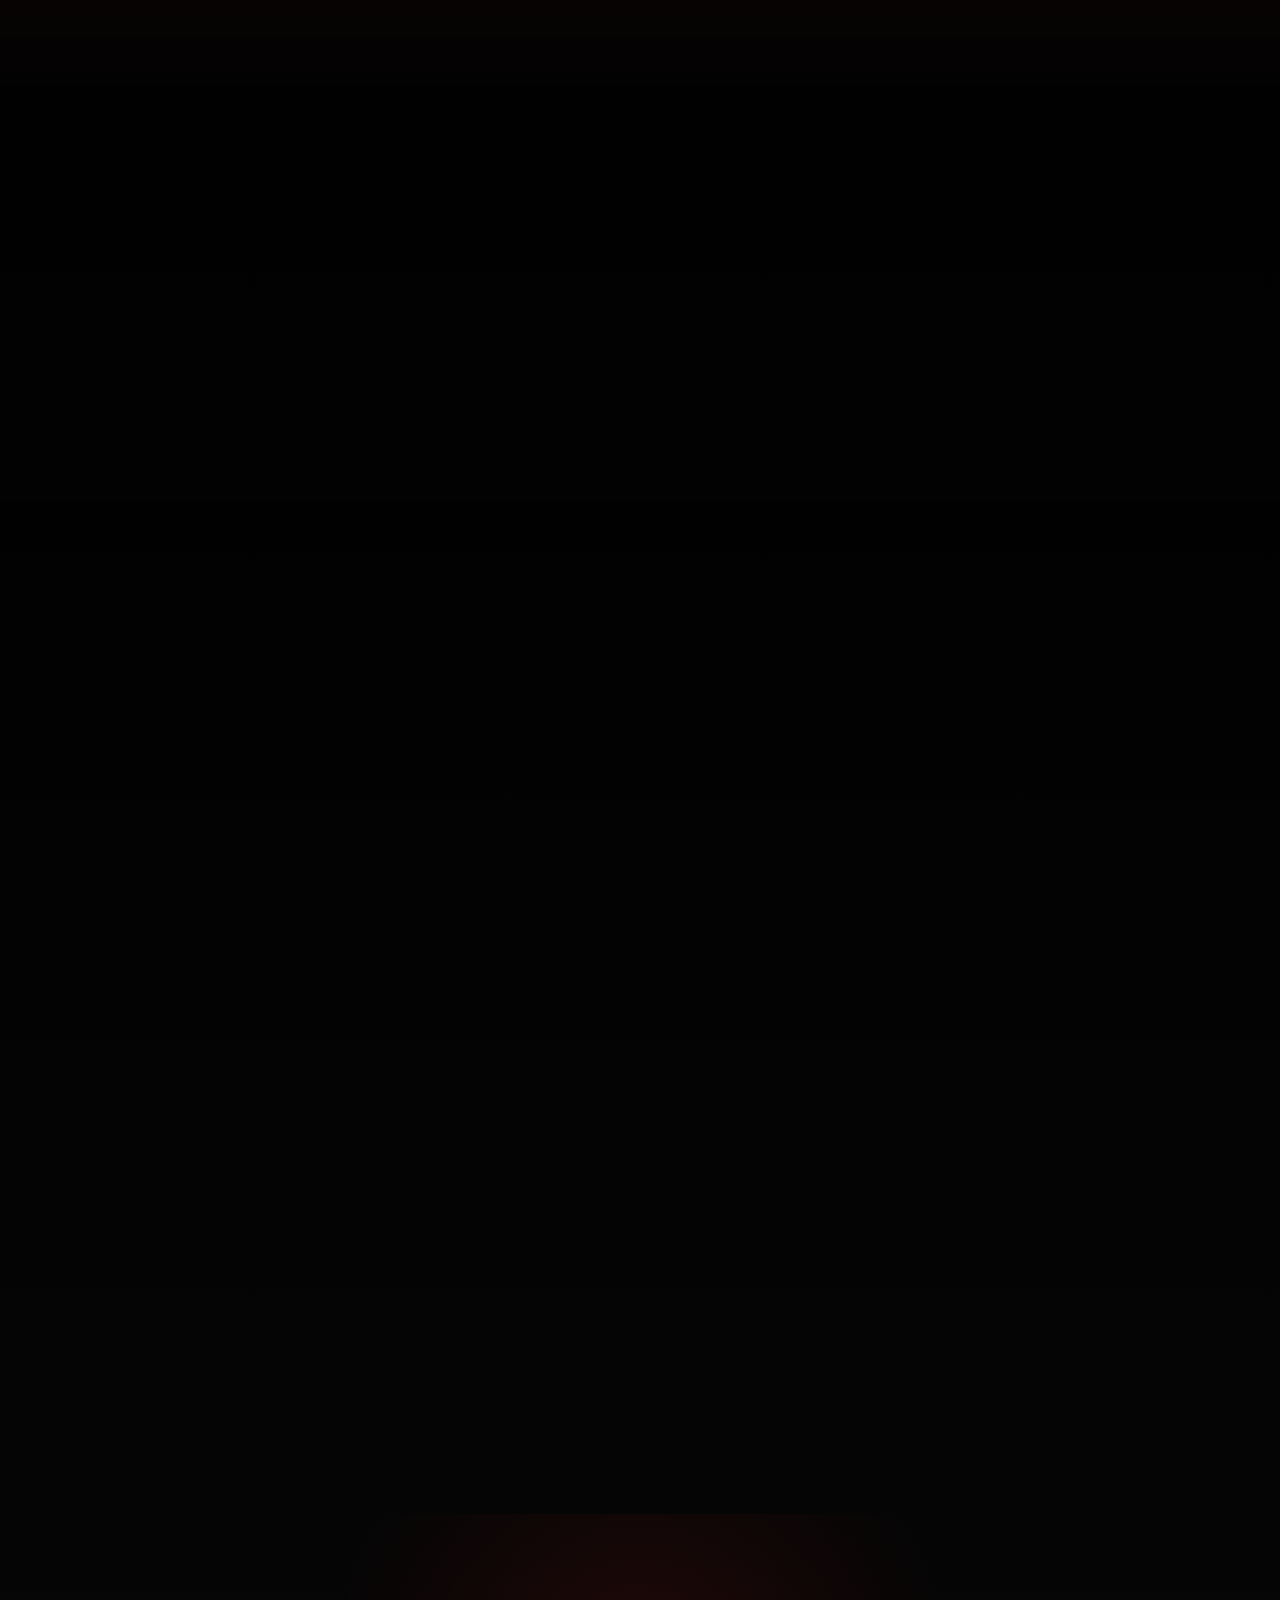
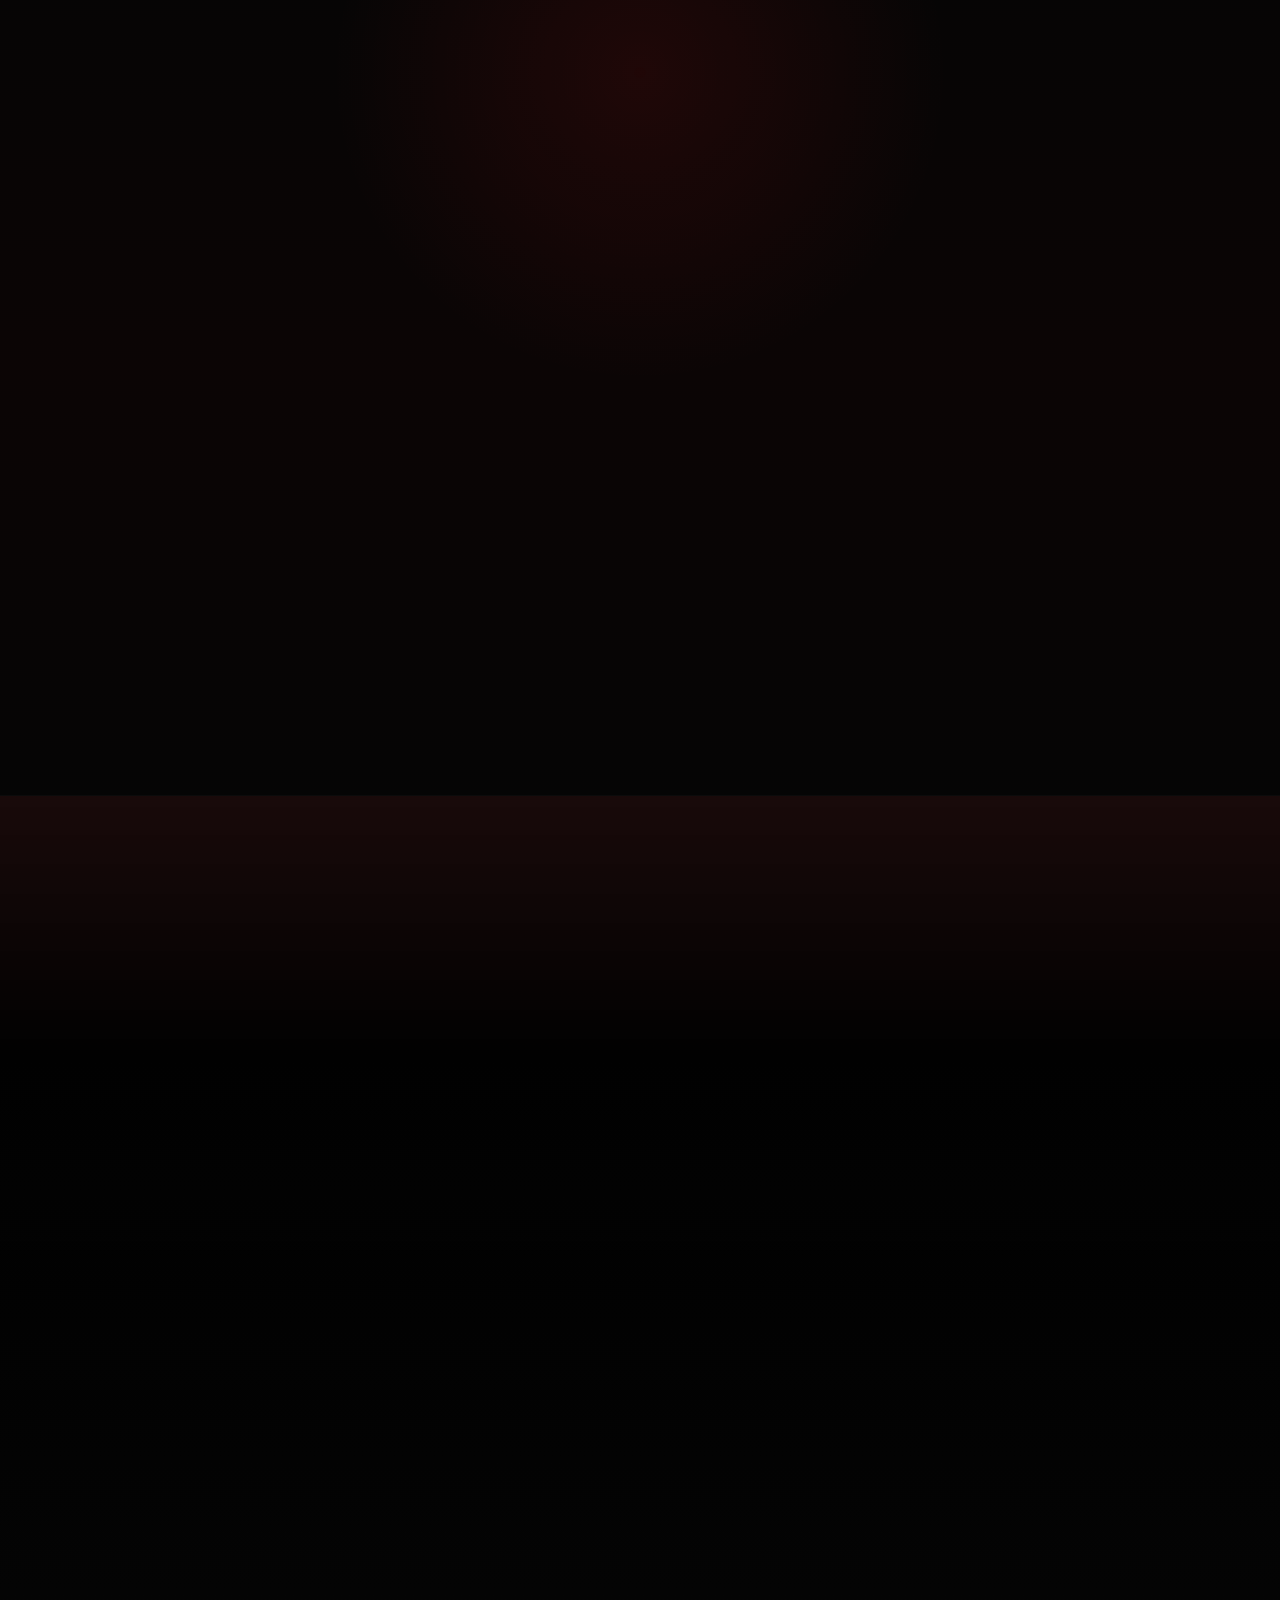
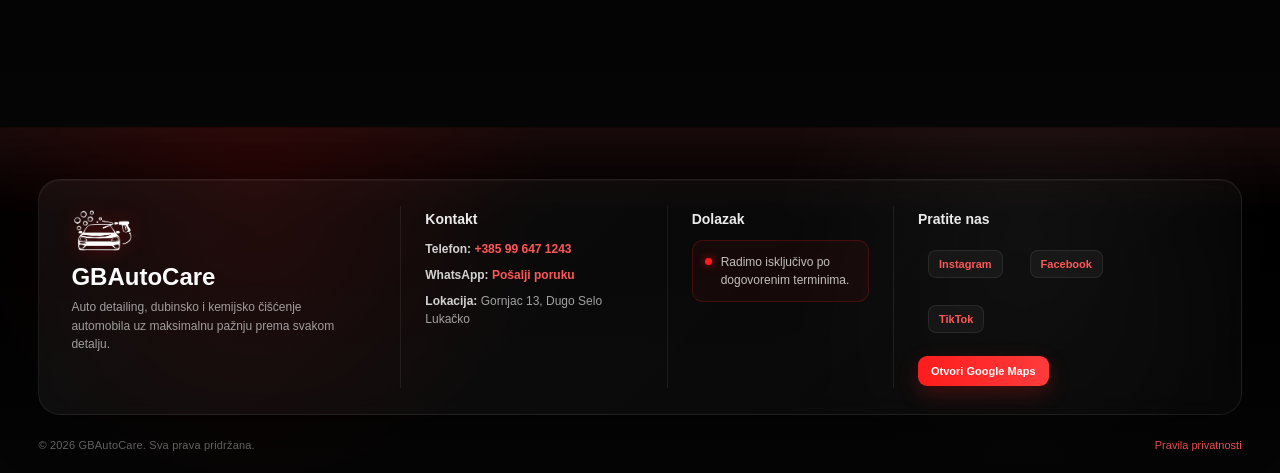
==== commit ddcef864: "Remove obsolete package button handlers" ====
--- a/index.html
+++ b/index.html
@@ -1411,7 +1411,7 @@
 Kliknite na odabranu uslugu ako želite promijeniti opciju.
 </p>
 
-<button class="popup-btn" onclick="confirmSelection('bronze')">Potvrdi izbor</button>
+<button class="popup-btn">Potvrdi izbor</button>
 
 
 </div>
@@ -1594,7 +1594,7 @@
 
 </div>
 
-<button class="popup-btn" onclick="confirmSelection('gold')">Potvrdi izbor</button>
+<button class="popup-btn">Potvrdi izbor</button>
 
 </div>
 </div>
@@ -1711,7 +1711,7 @@
 
 </div>
 
-<button class="popup-btn" onclick="confirmSelection('diamond')">Potvrdi izbor</button>
+<button class="popup-btn">Potvrdi izbor</button>
 
 </div>
 </div>
@@ -1799,7 +1799,7 @@
 <script src="js/auth.js?v=20260828-2"></script>
 <script src="js/bookingProfileFill.js"></script>
 
-<script src="js/main.js?v=20260830-2"></script>
+<script src="js/main.js?v=20260830-3"></script>
 
 </body>
 </html>
--- a/style.css
+++ b/style.css
@@ -78,10 +78,38 @@
   font-size:10px;
 }
 
-.service-builder-content small{
-  color:#ff7777;
+.service-builder-alternative{
+  display:flex;
+  align-items:center;
+  justify-content:space-between;
+  gap:14px;
+  margin-top:14px;
+  padding-top:13px;
+  border-top:1px solid rgba(255,255,255,.08);
+}
+
+.service-builder-alternative span{
+  color:rgba(255,255,255,.58);
   font-size:11px;
-  line-height:1.5;
+}
+
+.service-builder-alternative a{
+  flex:0 0 auto;
+  padding:8px 11px;
+  border:1px solid rgba(255,53,53,.34);
+  border-radius:8px;
+  color:#ff6767;
+  background:rgba(255,35,35,.065);
+  font-size:11px;
+  font-weight:750;
+  text-decoration:none;
+  transition:.2s ease;
+}
+
+.service-builder-alternative a:hover{
+  border-color:#ff3030;
+  color:#fff;
+  background:#ff2020;
 }
 
 @media(max-width:599px){
@@ -112,6 +140,12 @@
   .service-builder-steps{
     flex-direction:column;
     gap:6px;
+  }
+
+  .service-builder-alternative{
+    align-items:flex-start;
+    flex-direction:column;
+    gap:9px;
   }
 }
 
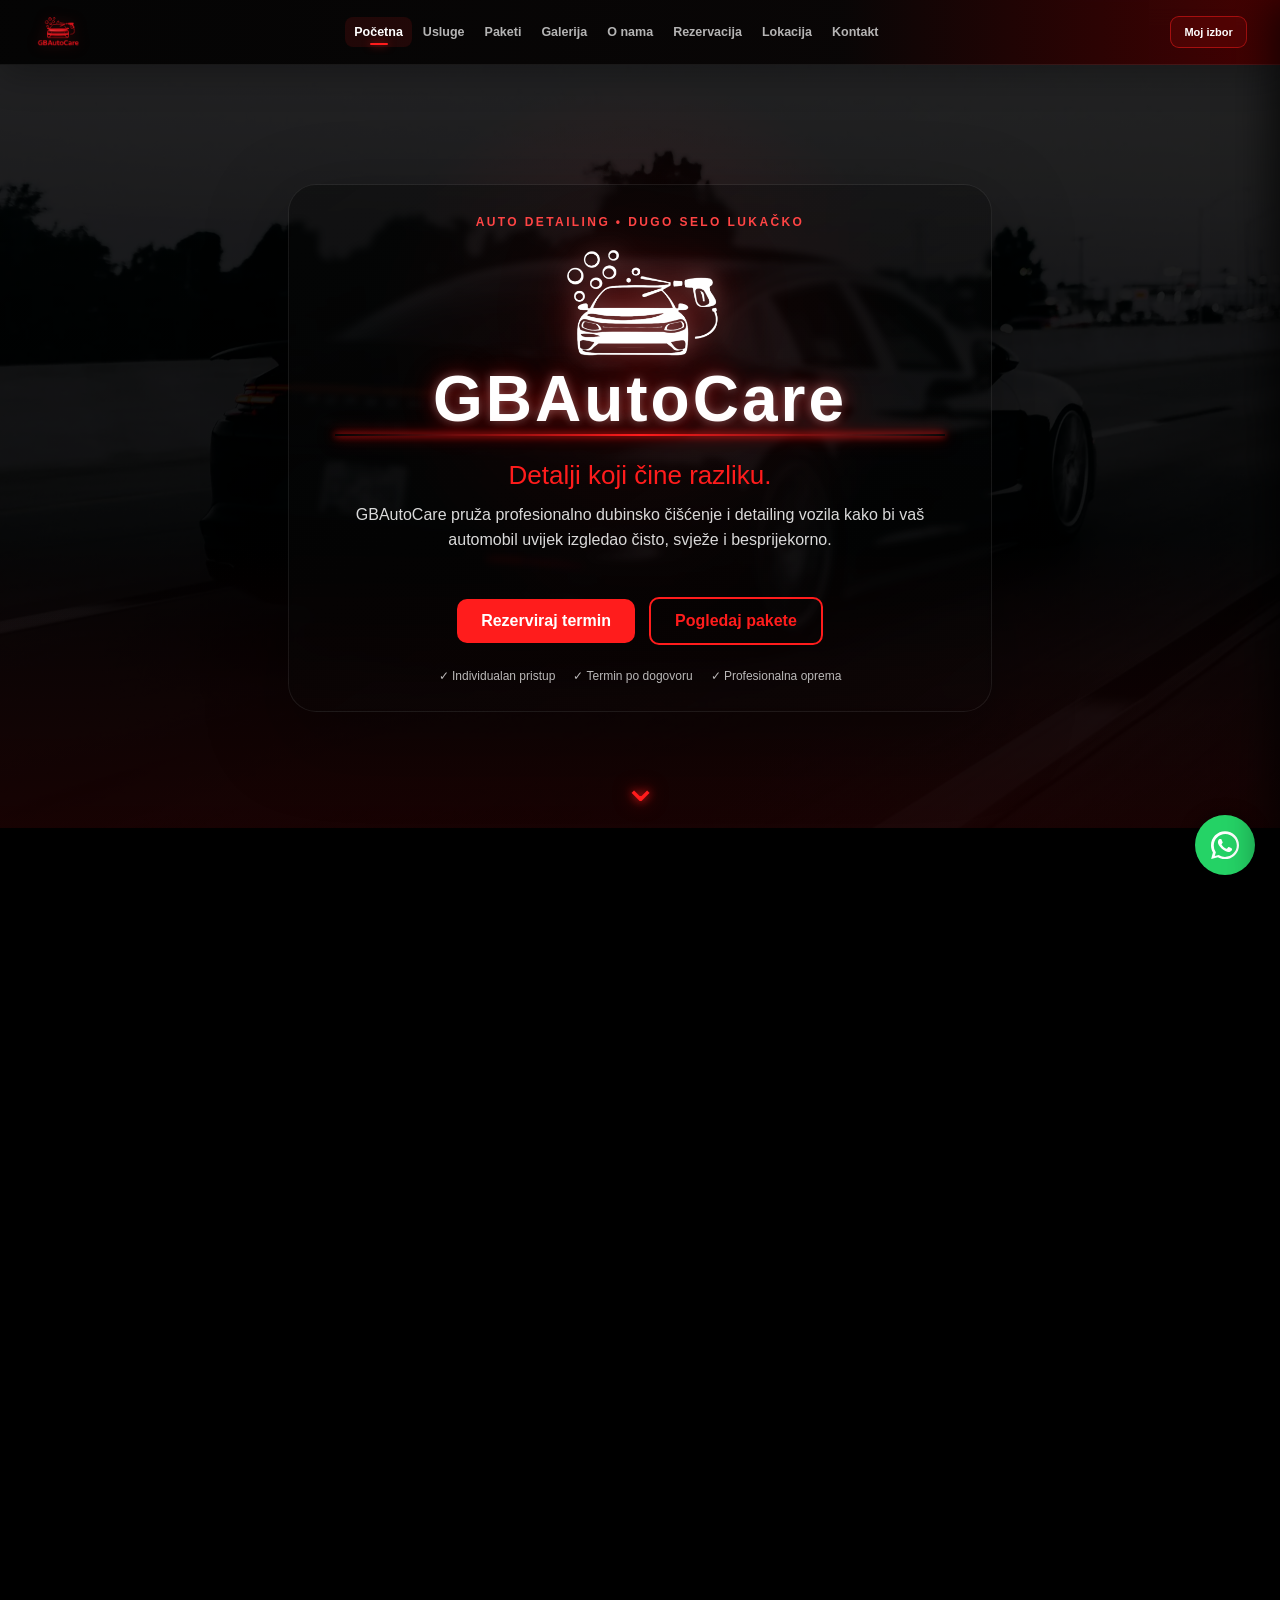
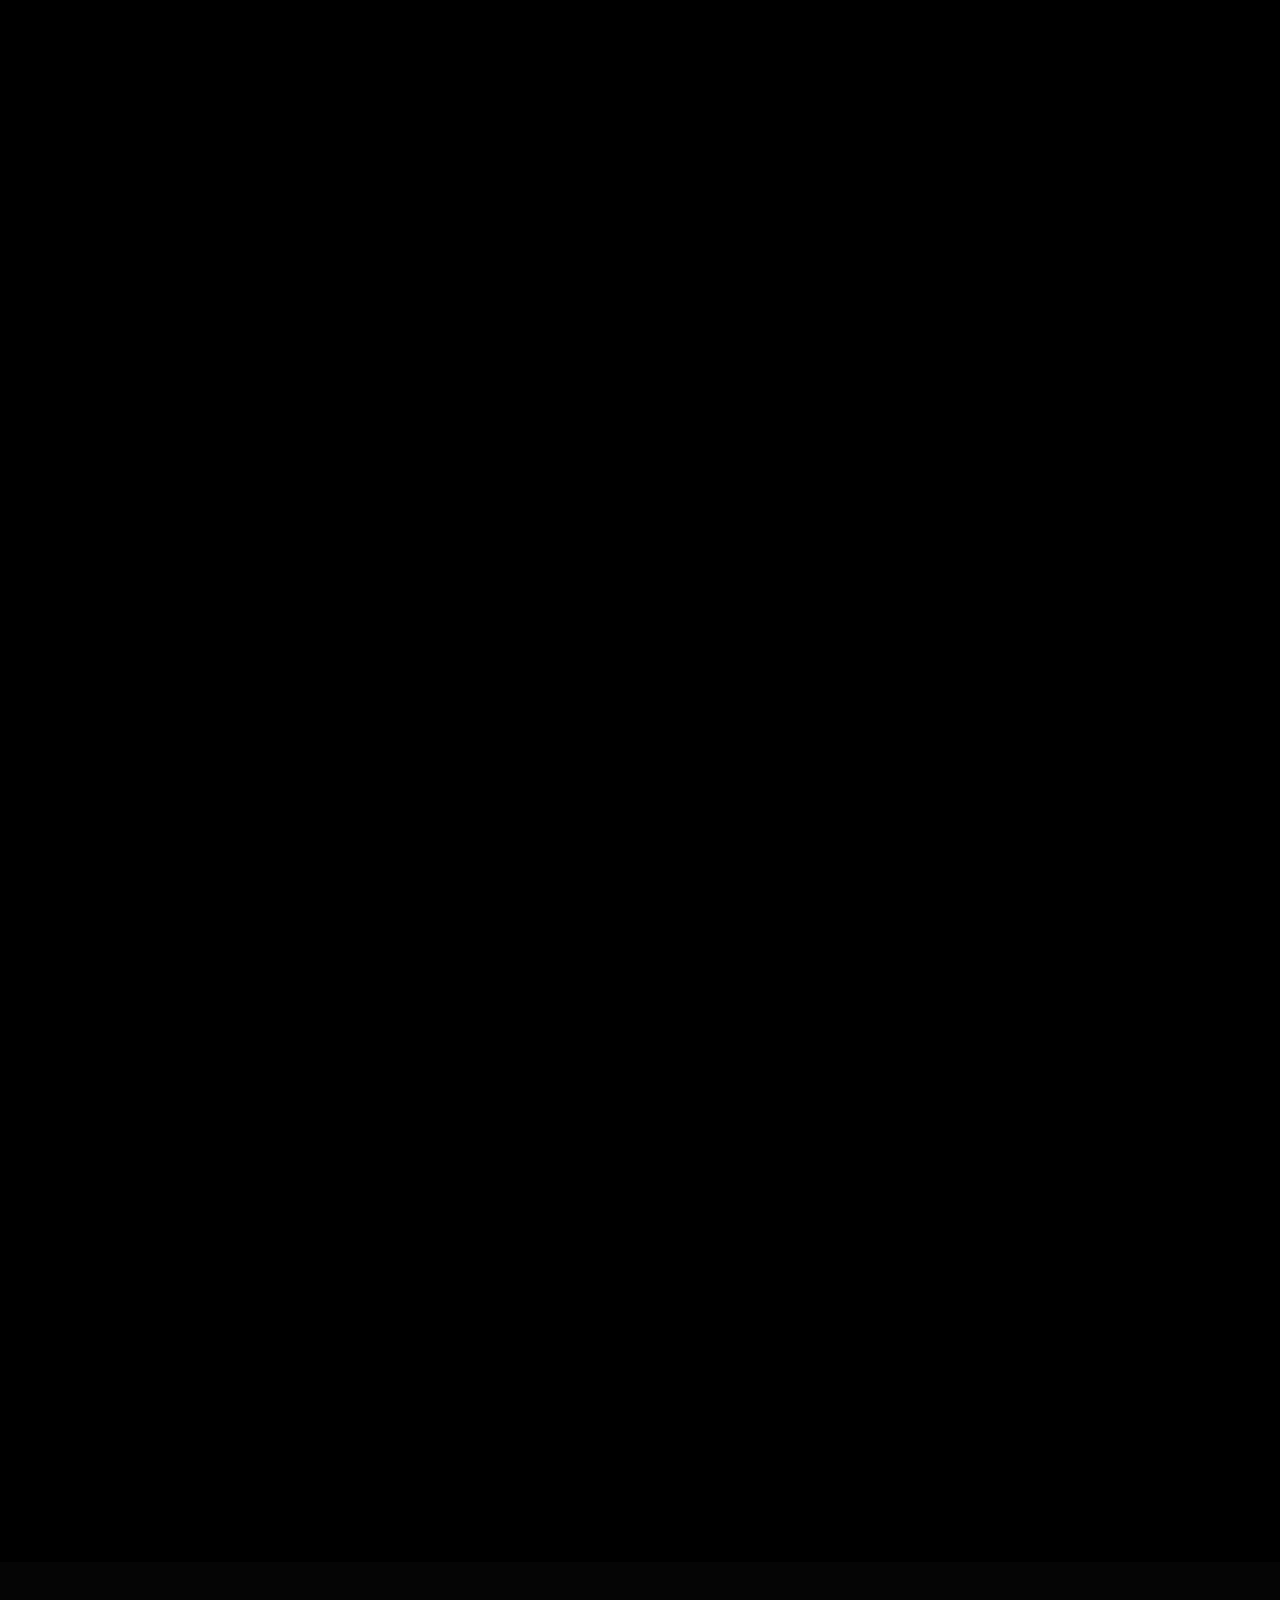
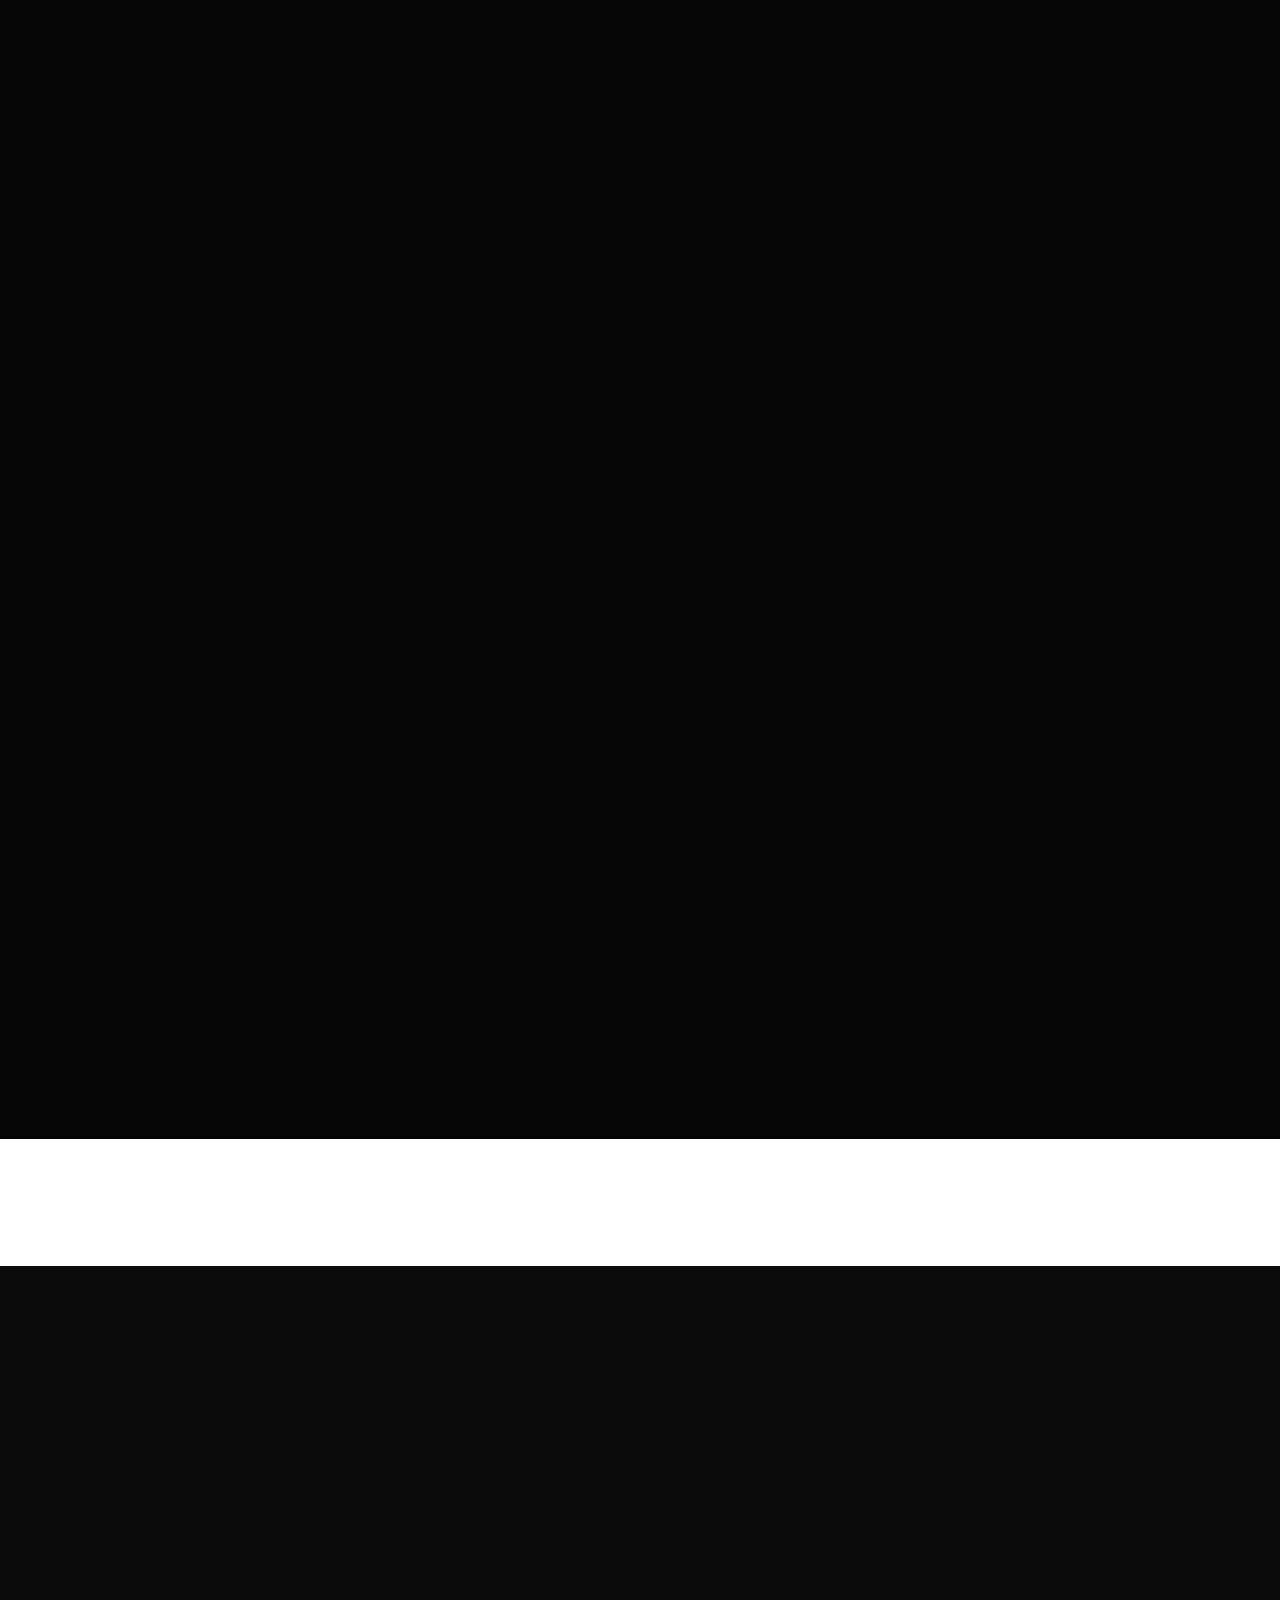
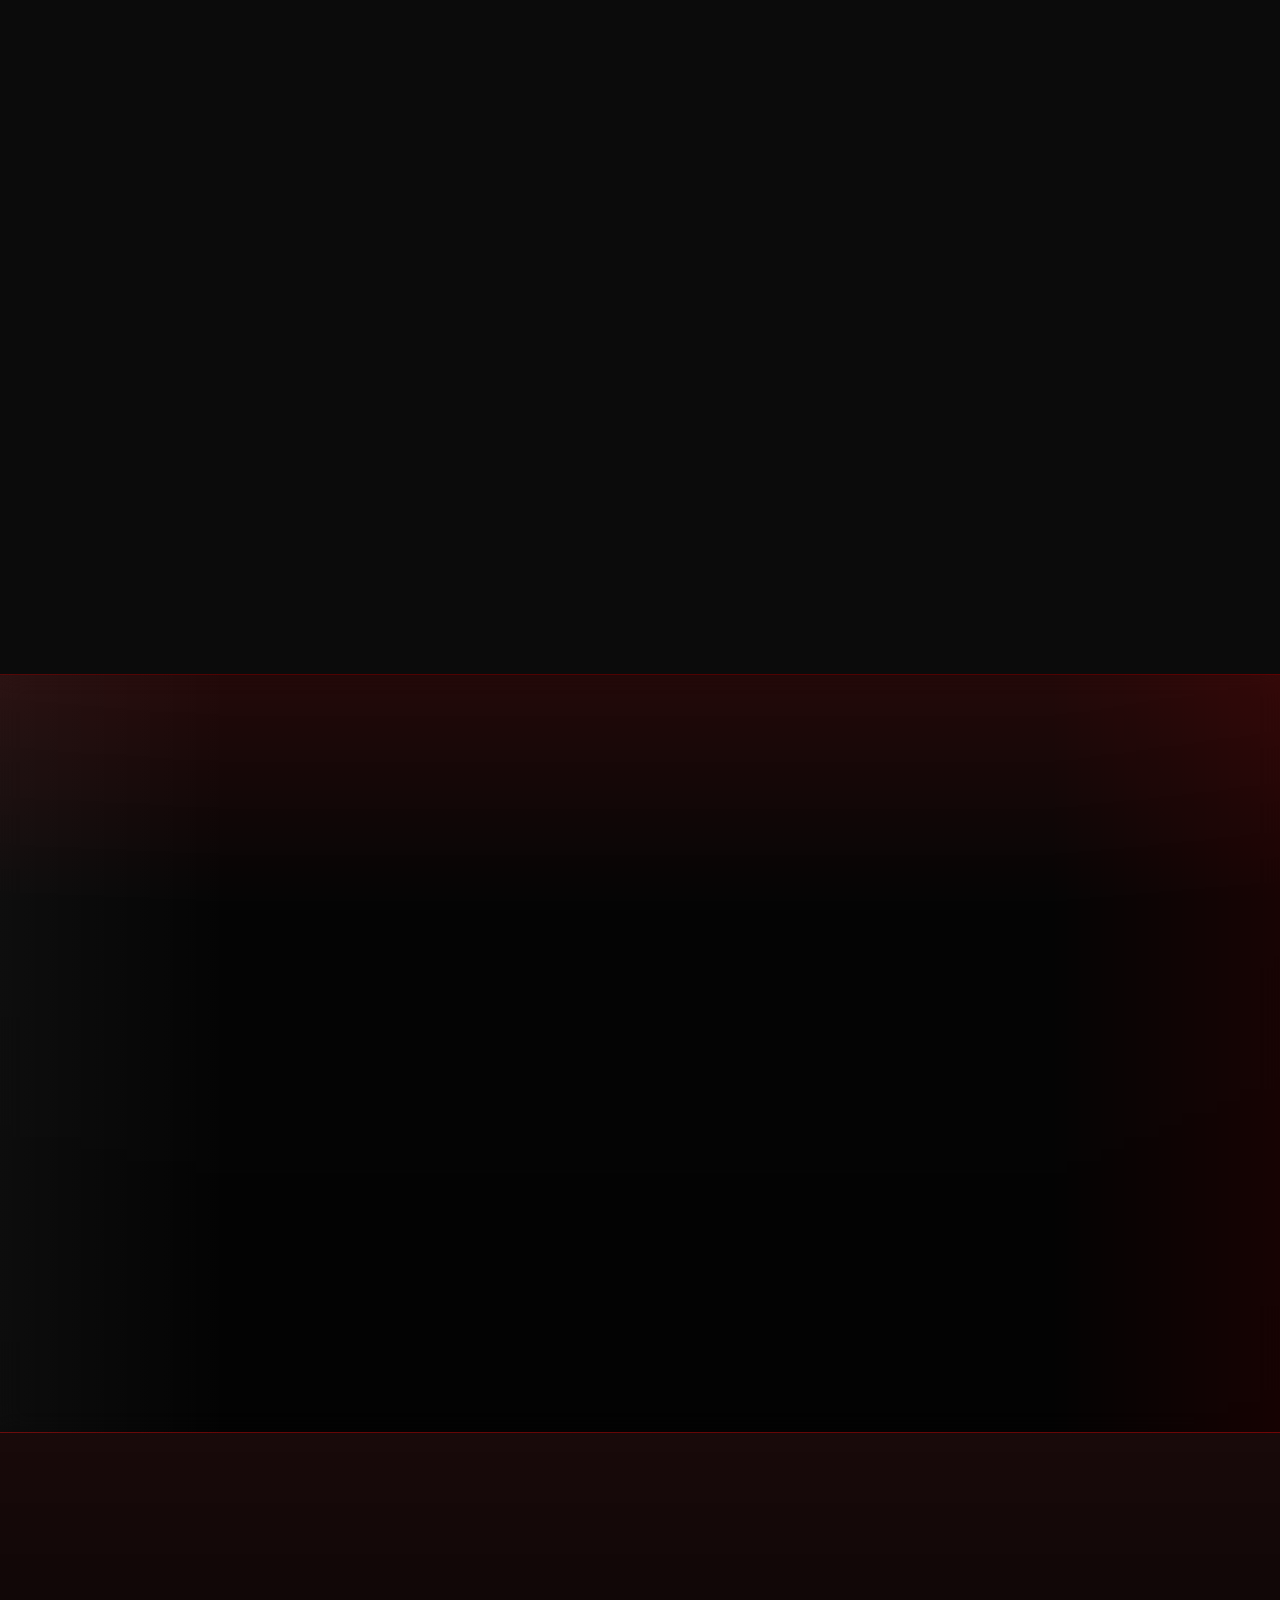
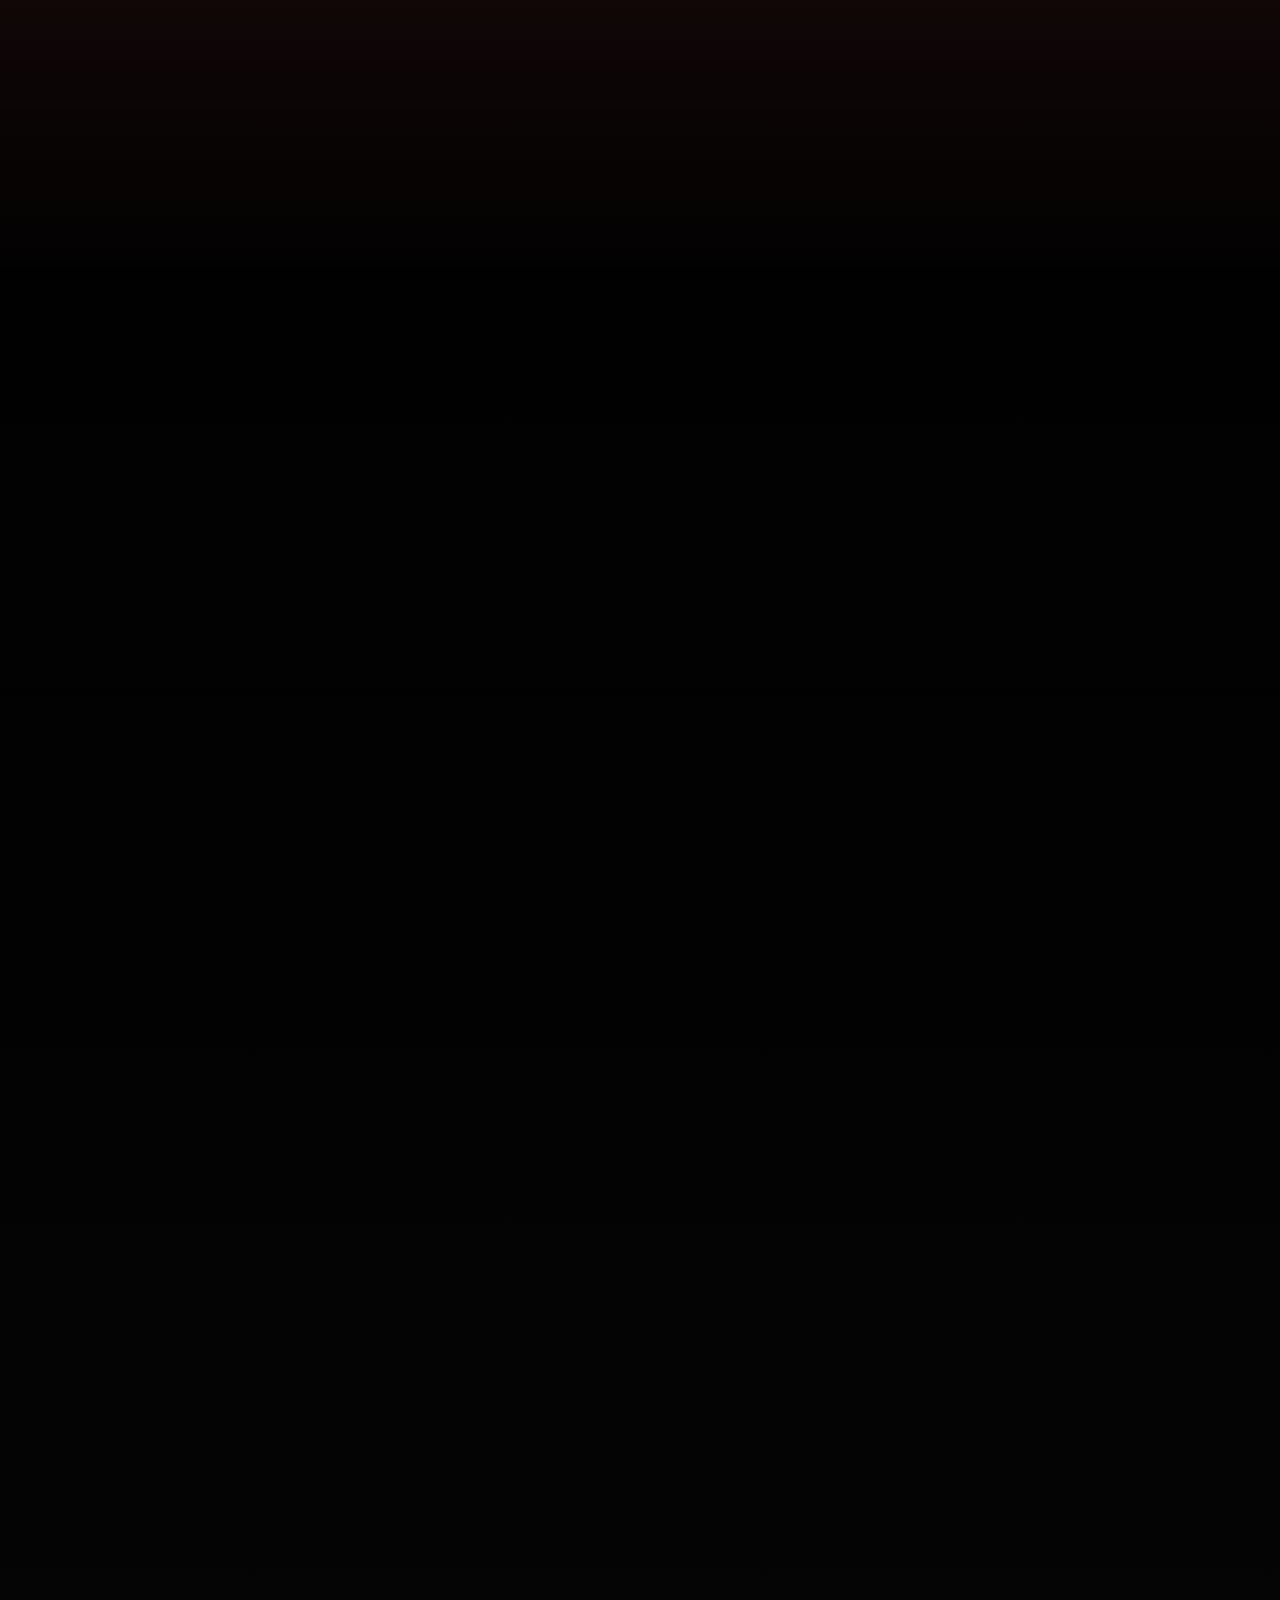
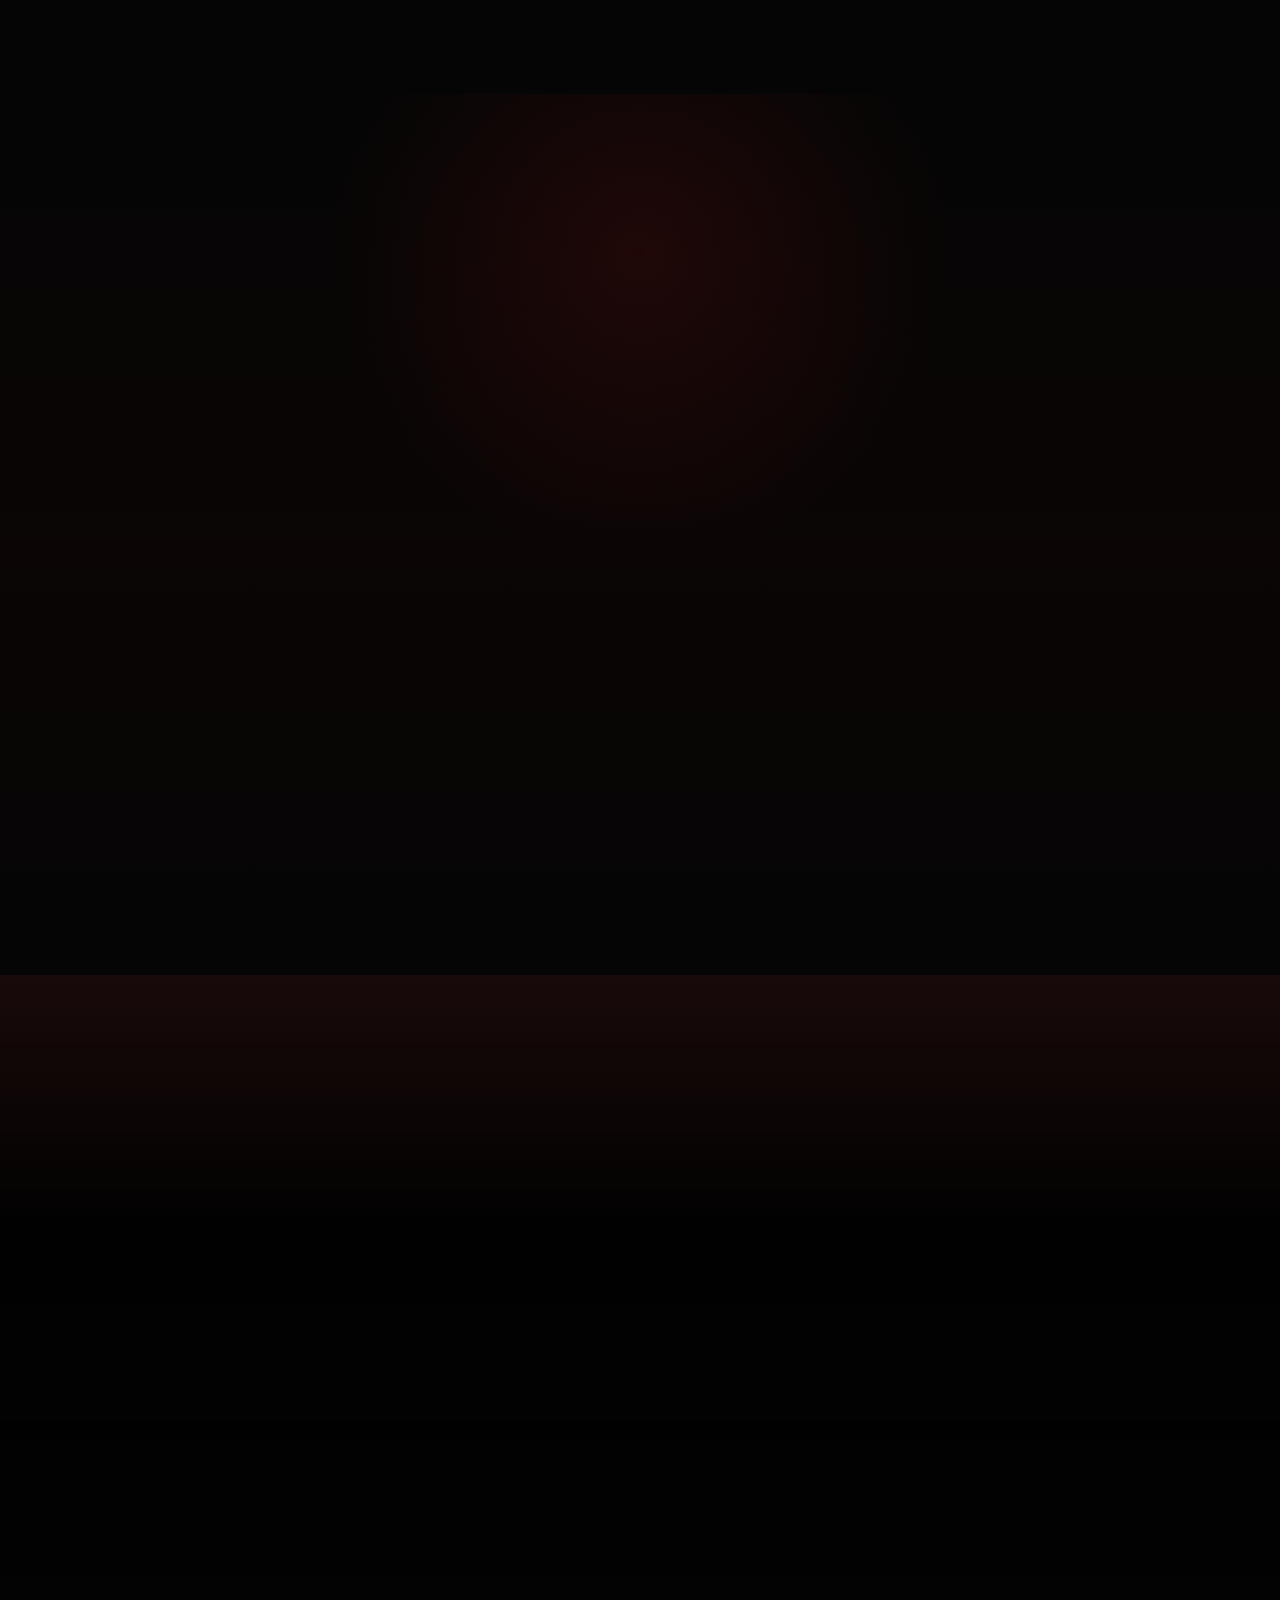
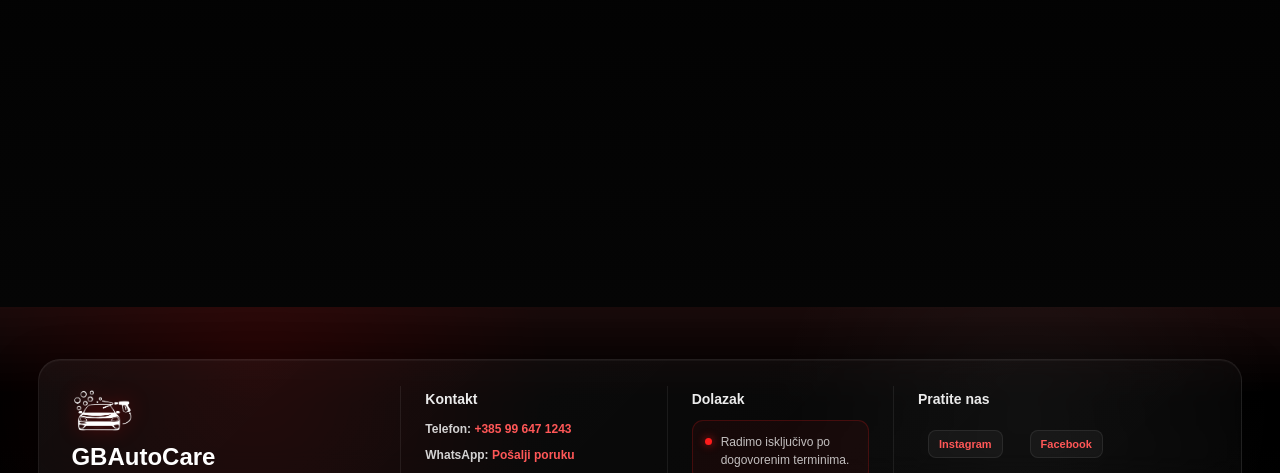
==== commit c7f944e5: "Shorten page title and link navbar logo" ====
--- a/index.html
+++ b/index.html
@@ -2,12 +2,13 @@
 <html lang="hr">
 
 <head>
+<meta name="google-site-verification" content="QOvjbFoCVcqBm7mrA4QkBjVUJgw917PJ47VrVuQq_kg">
 <meta charset="UTF-8">
 <meta name="viewport" content="width=device-width, initial-scale=1.0">
 <meta name="description" content="GBAutoCare pruža profesionalni auto detailing, dubinsko i kemijsko čišćenje vozila, ručno pranje i poliranje farova u Dugom Selu Lukačkom.">
 <meta name="robots" content="index, follow, max-image-preview:large">
 
-<title>Auto detailing Dugo Selo Lukačko | GBAutoCare</title>
+<title>Auto detailing | GBAutoCare</title>
 <link rel="canonical" href="https://gbautocare.hr/">
 <link rel="preconnect" href="https://cdn.jsdelivr.net" crossorigin>
 
@@ -124,9 +125,9 @@
 
 <nav aria-label="Glavna navigacija">
 
-<div class="logo">
+<a class="logo" href="/" aria-label="GBAutoCare početna">
 <img src="logo.png" alt="GBAutoCare">
-</div>
+</a>
 
 <div class="menu" id="main-menu">
 <a href="#home">Početna</a>
